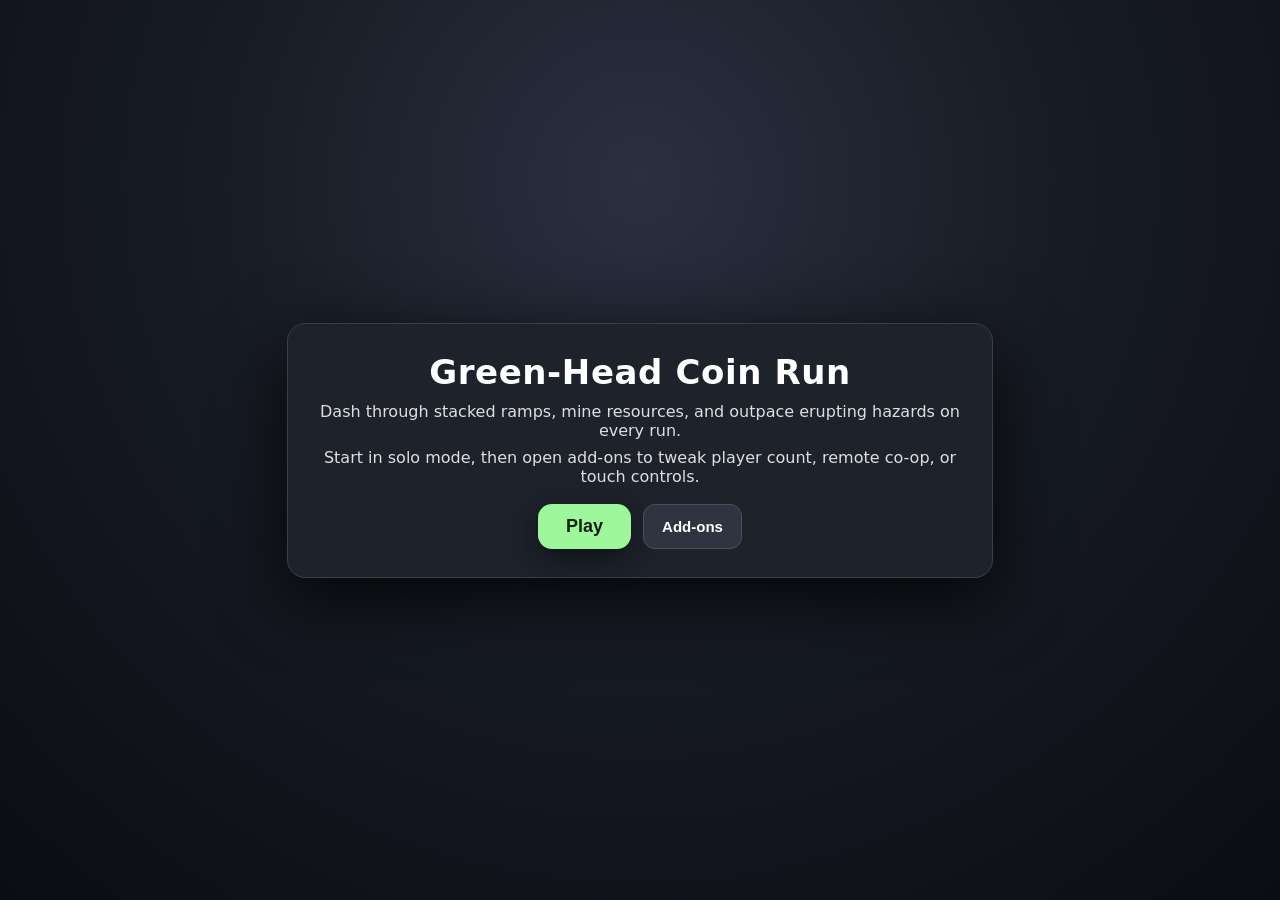
==== index.html @ aa8a09cf "Redirect controller query to controller page" ====
<!doctype html>
<html lang="en">
<head>
<meta charset="utf-8" />
<meta name="viewport" content="width=device-width,initial-scale=1" />
<title>Green-Head Coin Run</title>
<style>
  html, body { margin:0; padding:0; background:#21252b; color:#eaeaea; font-family: system-ui, -apple-system, Segoe UI, Roboto, Helvetica, Arial, sans-serif; }
  #ui { position:fixed; inset:0 0 auto 0; display:flex; gap:16px; align-items:center; padding:10px 14px; font-weight:600; backdrop-filter: blur(4px);  }
  .pill { background:#2b2f36; border:1px solid #3a3f47; padding:6px 10px; border-radius:999px; box-shadow: inset 0 0 0 1px #00000040; }
  .pill.boss-pill { display:flex; align-items:center; gap:10px; min-width:200px; }
  .addons-pill { cursor:pointer; }
  #addons-panel { position:fixed; left:10px; top:70px; background:#232730; border:1px solid #3a3f47; padding:12px 14px; border-radius:12px; max-width:360px; line-height:1.3; font-size:14px; box-shadow:0 12px 36px #0008; color:#eaeaea; z-index:12; }
  #addons-panel.hidden { display:none; }
  #addons-panel .addons-header { display:flex; align-items:center; justify-content:space-between; gap:8px; margin-bottom:6px; }
  #addons-panel .addons-title { font-weight:700; }
  #addons-panel .addons-actions { display:flex; gap:6px; align-items:center; }
  #addons-panel.minimized .addons-body { display:none; }
  #addons-panel .addons-list { display:grid; gap:8px; margin-bottom:12px; }
  #addons-panel .addon-item { display:flex; align-items:center; gap:10px; font-size:14px; font-weight:600; }
  #addons-panel .addon-item input { width:16px; height:16px; accent-color:#9ef79a; }
  #addons-panel .addons-section { margin-top:12px; padding-top:10px; border-top:1px solid #343b46; }
  #addons-panel .addons-section:first-child { margin-top:0; padding-top:0; border-top:none; }
  #addons-panel h3 { margin:0 0 6px 0; font-size:15px; }
  #addons-panel p { margin:6px 0; opacity:0.75; font-size:13px; }
  body.app-display-hidden #ui .pill:not(.addons-pill) { display:none; }
  body.app-display-hidden #help,
  body.app-display-hidden #remote-share,
  body.app-display-hidden #chat-ui { display:none; }
  .boss-health { flex:1; position:relative; height:12px; border-radius:999px; border:1px solid #4c525e; background:#16181d; overflow:hidden; }
  .boss-health-fill { position:absolute; inset:0; background:linear-gradient(90deg, #ff6b6b, #ffd166); box-shadow:0 0 6px #ff6b6b77; transition:width 0.15s ease; }
  #upgrade-pill { min-width:220px; }
  .good { color:#9ef79a; }
  .warn { color:#ff9e64; }
  .bad { color:#ff6b6b; }
  #help { position:fixed; right:10px; top:10px; background:#2b2f36; border:1px solid #3a3f47; padding:10px 12px; border-radius:10px; max-width: 420px; line-height:1.2; font-size:14px; box-shadow:0 12px 36px #0008; }
  #help .help-header { display:flex; align-items:center; justify-content:space-between; gap:8px; margin-bottom:6px; }
  #help .help-title { font-weight:700; }
  #help.minimized { max-width:220px; }
  #help.minimized .help-body { display:none; }
  .panel-toggle { background:#2f3540; border:1px solid #4a5160; color:#fff; font-weight:600; padding:4px 8px; border-radius:8px; cursor:pointer; font-size:12px; }
  .panel-toggle:hover { background:#3d4554; }
  #remote-share { position:fixed; right:10px; top:180px; background:#232730; border:1px solid #3a3f47; padding:12px 14px; border-radius:12px; max-width: 420px; line-height:1.3; font-size:14px; box-shadow:0 12px 36px #0008; }
  #remote-share .remote-header { display:flex; align-items:center; justify-content:space-between; gap:8px; margin-bottom:6px; }
  #remote-share.minimized .remote-body { display:none; }
  #remote-share.minimized { max-width:240px; }
  #remote-share.hidden { display:none; }
  #remote-share h3 { margin:0 0 6px 0; font-size:16px; letter-spacing:0.2px; }
  #remote-share .remote-row { display:flex; gap:8px; align-items:center; flex-wrap:wrap; }
  #remote-share code { background:#1b1f27; border:1px solid #333a46; padding:4px 8px; border-radius:8px; font-size:15px; letter-spacing:1.4px; }
  #remote-share a { color:#8ad5ff; word-break:break-all; }
  #remote-share img { width:120px; height:120px; border-radius:10px; border:1px solid #333a46; background:#161920; object-fit:cover; }
  #remote-share .remote-status { font-weight:600; color:#9ef79a; }
  #remote-share .remote-status.offline { color:#ff9e64; }
  #remote-share button { background:#2f3540; border:1px solid #4a5160; color:#fff; font-weight:600; padding:8px 12px; border-radius:10px; cursor:pointer; }
  #remote-share button:hover { background:#3d4554; }
  #remote-share .remote-chat { margin-top:8px; border:1px solid #333a46; border-radius:10px; padding:8px; background:#1c2028; }
  #remote-share .remote-chat h4 { margin:0 0 6px 0; font-size:14px; letter-spacing:0.2px; }
  #remote-share .remote-messages { max-height:120px; overflow:auto; font-size:13px; line-height:1.4; padding-right:4px; }
  #remote-share .remote-message { margin:2px 0; }
  #remote-share .remote-chat form { display:flex; gap:6px; margin-top:6px; }
  #remote-share .remote-chat input { flex:1; background:#0f1218; border:1px solid #2f3540; color:#fff; padding:6px 8px; border-radius:8px; }
  #overlay { position:fixed; inset:0; display:none; align-items:center; justify-content:center; background:#000a; color:#fff; text-align:center; transition:background 0.25s ease; }
  #overlay.celebrating { background:radial-gradient(circle at 50% 30%, #2e3c5fdd 0%, #141821ee 55%, #0a0c12f5 100%); }
  #overlay .card { background:#1f232a; border:1px solid #3a3f47; border-radius:14px; padding:22px 24px; max-width:560px; box-shadow:0 18px 60px #0009; }
  #overlay h1 { margin:0 0 8px 0; font-size:28px; }
  #overlay p { margin:6px 0; }
  #welcome-screen { position:fixed; inset:0; display:flex; align-items:center; justify-content:center; background:radial-gradient(circle at 50% 20%, #2a3040 0%, #171b24 45%, #0b0d13 100%); color:#fff; text-align:center; z-index:45; }
  #welcome-screen .card { background:#1d222b; border:1px solid #3a3f47; border-radius:18px; padding:28px 32px; max-width:640px; box-shadow:0 20px 70px #000c; }
  #welcome-screen h1 { margin:0 0 10px 0; font-size:34px; letter-spacing:0.6px; }
  #welcome-screen p { margin:8px 0; opacity:0.85; }
  #welcome-screen .welcome-actions { display:flex; gap:12px; justify-content:center; flex-wrap:wrap; margin-top:18px; }
  #welcome-screen .play-btn { background:#9ef79a; border:0; color:#102012; font-weight:800; padding:12px 28px; border-radius:14px; font-size:18px; cursor:pointer; box-shadow:0 10px 30px #0007; }
  #welcome-screen .play-btn:hover { filter:brightness(1.05); }
  #welcome-screen .secondary-btn { background:#2f3540; border:1px solid #4a5160; color:#fff; font-weight:600; padding:10px 18px; border-radius:12px; font-size:15px; cursor:pointer; }
  #welcome-screen.hidden { display:none; }
  #death-screen { position:fixed; inset:0; display:none; align-items:center; justify-content:center; background:#000a; z-index:40; }
  #death-screen .card { background:#1f232a; border:1px solid #3a3f47; border-radius:14px; padding:22px 24px; max-width:560px; box-shadow:0 18px 60px #0009; color:#fff; text-align:center; }
  #celebration-screen { position:relative; display:flex; flex-direction:column; align-items:center; gap:16px; max-width:720px; padding:12px; }
  #celebration-screen .celebration-card { position:relative; overflow:hidden; padding:36px 48px; border-radius:28px; background:linear-gradient(145deg, #283a5a, #1b2435 62%, #111722); border:1px solid #4b5973; box-shadow:0 22px 80px #000b, inset 0 0 0 1px #ffffff12; text-shadow:0 4px 30px #000d; }
  #celebration-screen .celebration-card::after { content:""; position:absolute; inset:18px; border-radius:22px; border:1px solid #ffffff12; pointer-events:none; }
  #celebration-screen .celebration-trophy { font-size:64px; line-height:1; margin-bottom:12px; filter:drop-shadow(0 6px 18px #0009); animation:floaty 2.6s ease-in-out infinite; }
  #celebration-screen h1 { margin:0; font-size:44px; letter-spacing:1.6px; text-transform:uppercase; }
  #celebration-screen .summary-line { margin:6px 0 8px 0; font-size:20px; font-weight:600; color:#f3f7ff; }
  #celebration-screen .details { margin:0; font-size:16px; line-height:1.5; opacity:0.9; }
  #celebration-screen .replay-hint { margin:14px 0 0 0; font-size:15px; opacity:0.8; letter-spacing:0.3px; }
  #celebration-screen .celebration-burst { position:absolute; inset:-40px; pointer-events:none; }
  #celebration-screen .celebration-burst span { position:absolute; width:14px; height:14px; background:linear-gradient(135deg, #ffd166, #ff8ba7); border-radius:5px; opacity:0.7; animation:twinkle 2.4s linear infinite; }
  #celebration-screen .celebration-burst .star-a { top:0; left:16%; animation-delay:-0.2s; }
  #celebration-screen .celebration-burst .star-b { top:12%; right:18%; width:18px; height:18px; animation-delay:-1.1s; background:linear-gradient(135deg, #7afcff, #9dff91); }
  #celebration-screen .celebration-burst .star-c { bottom:10%; left:10%; width:16px; height:16px; animation-delay:-0.6s; background:linear-gradient(135deg, #ffd1ff, #f79e89); }
  #celebration-screen .celebration-burst .star-d { bottom:-6%; right:8%; animation-delay:-1.8s; }
  #celebration-screen .celebration-burst .star-e { top:40%; left:-4%; width:20px; height:20px; animation-delay:-0.9s; background:linear-gradient(135deg, #8ec5fc, #e0c3fc); }
  @keyframes floaty { 0% { transform:translateY(0); } 50% { transform:translateY(-10px); } 100% { transform:translateY(0); } }
  @keyframes twinkle { 0% { transform:scale(0.6) rotate(0deg); opacity:0; } 20% { opacity:0.9; } 50% { transform:scale(1.1) rotate(28deg); opacity:0.7; } 80% { opacity:0.9; } 100% { transform:scale(0.6) rotate(60deg); opacity:0; } }
  #biome-select { z-index:25; }
  #biome-select { position:fixed; inset:0; display:flex; align-items:center; justify-content:center; background:#000d; color:#fff; text-align:center; }
  #biome-select .card { background:#1f232a; border:1px solid #3a3f47; border-radius:18px; padding:28px 32px; max-width:780px; box-shadow:0 18px 60px #0008; }
  #biome-select h1 { margin:0 0 12px 0; font-size:30px; }
  #biome-select p { margin:8px 0; opacity:0.85; }
  .mode-buttons { display:flex; gap:16px; justify-content:center; margin-top:18px; flex-wrap:wrap; }
  .mode-btn, .platform-btn, .biome-btn { background:#2f3540; border:1px solid #4a5160; color:#fff; font-weight:600; padding:12px 26px; border-radius:14px; font-size:18px; cursor:pointer; transition:transform 0.15s ease, background 0.15s ease, box-shadow 0.15s ease; }
  .mode-btn:hover, .platform-btn:hover, .biome-btn:hover { background:#3d4554; box-shadow:0 0 0 3px #ffffff12; transform:translateY(-2px); }
  .mode-btn:active, .platform-btn:active, .biome-btn:active { transform:translateY(0); background:#28303c; }
  .mode-btn.active, .platform-btn.active { background:#3d4554; box-shadow:0 0 0 3px #9ef79a33; }
  .hidden { display:none !important; }
  .biome-grid { display:grid; grid-template-columns:repeat(auto-fit, minmax(140px, 1fr)); gap:12px; margin-top:18px; }
  .biome-btn { text-align:left; display:flex; flex-direction:column; gap:6px; align-items:flex-start; min-height:120px; }
  .biome-btn small { opacity:0.78; font-weight:500; }
  .biome-btn strong { display:block; font-size:20px; }
  .biome-pill { display:inline-flex; gap:6px; align-items:center; background:#3a414d; border:1px solid #4a5160; padding:6px 10px; border-radius:999px; font-size:14px; }
  .biome-pill .icon { font-size:18px; }
  .biome-description { margin-top:16px; text-align:left; background:#252b34; border:1px solid #333c47; border-radius:12px; padding:14px 16px; box-shadow: inset 0 0 0 1px #ffffff0a; }
  .biome-description h2 { margin:0 0 8px 0; font-size:18px; letter-spacing:0.3px; }
  .biome-description p { margin:4px 0; opacity:0.9; }
  .biome-features { list-style:disc; padding-left:20px; margin:8px 0; color:#eaeaea; opacity:0.9; }
  .biome-features li { margin:4px 0; }
  .biome-boss { margin-top:8px; font-weight:600; color:#ffd166; }
  canvas { display:block; width:100vw; height:100vh; image-rendering: pixelated; }
  .chat-ui { display:flex; align-items:center; gap:10px; flex-wrap:wrap; }
  .chat-form { display:flex; align-items:center; gap:6px; background:#2b2f36; border:1px solid #3a3f47; padding:6px 8px; border-radius:12px; box-shadow: inset 0 0 0 1px #00000020; }
  .chat-form button { background:#3a414d; color:#fff; border:1px solid #4a5160; border-radius:10px; padding:8px 10px; font-weight:700; cursor:pointer; }
  .chat-form button:hover { background:#4a5362; }
  .chat-input { background:#1f232a; border:1px solid #3a3f47; color:#eaeaea; border-radius:10px; padding:8px 10px; min-width:150px; font-size:14px; }
  .chat-send { font-size:13px; padding:8px 12px; }
  #touch-controls { position:fixed; inset:auto 0 0 0; display:flex; justify-content:space-between; padding:18px 20px; pointer-events:none; z-index:15; }
  #touch-controls .cluster { display:flex; gap:14px; pointer-events:auto; flex-wrap:wrap; }
  #touch-controls .cluster.actions { justify-content:flex-end; }
  .touch-btn { background:#2b2f36; border:1px solid #3a3f47; color:#fff; font-weight:600; font-size:16px; padding:16px 18px; border-radius:18px; min-width:68px; text-transform:uppercase; touch-action:none; user-select:none; opacity:0.85; transition:background 0.15s ease, opacity 0.15s ease, box-shadow 0.15s ease; }
  .touch-btn:active, .touch-btn.active { background:#3d4554; opacity:1; box-shadow:0 0 0 3px #ffffff12; }
  .touch-btn span { display:block; font-size:12px; font-weight:500; opacity:0.8; margin-top:4px; text-transform:none; }
  #chat-ui { display:flex; align-items:center; gap:10px; margin-left:auto; }
  .chat-lane { display:flex; align-items:center; gap:6px; }
  .chat-btn { background:#2f3540; color:#fff; border:1px solid #4a5160; border-radius:12px; padding:6px 10px; font-weight:700; cursor:pointer; box-shadow: inset 0 0 0 1px #00000030; }
  .chat-btn:hover { background:#3a414d; }
  .chat-btn:focus-visible, .chat-input:focus-visible { outline:2px solid #9ef79a; outline-offset:2px; }
  .chat-input { background:#1f232a; border:1px solid #3a3f47; border-radius:10px; color:#eaeaea; padding:6px 8px; min-width:140px; font-weight:600; box-shadow: inset 0 0 0 1px #00000020; }
  .chat-input::placeholder { color:#7c8695; }
  .chat-lane.hidden { display:none; }
</style>
</head>
<body>
<canvas id="game" width="960" height="540"></canvas>

<audio id="wah-audio" preload="auto" src="[data-uri]"></audio>

<div id="welcome-screen">
  <div class="card">
    <h1>Green-Head Coin Run</h1>
    <p>Dash through stacked ramps, mine resources, and outpace erupting hazards on every run.</p>
    <p>Start in solo mode, then open add-ons to tweak player count, remote co-op, or touch controls.</p>
    <div class="welcome-actions">
      <button class="play-btn" id="welcome-play" type="button">Play</button>
      <button class="secondary-btn" id="welcome-settings" type="button">Add-ons</button>
    </div>
  </div>
</div>

<div id="ui">
  <div class="pill">Level: <span id="level-indicator" class="good">1</span></div>
  <div class="pill">P1 Coins: <span id="p1-coins" class="good">0</span></div>
  <div class="pill">P1 <span id="p1-resource-label">Wood</span>: <span id="p1-wood" class="warn">0</span></div>
  <div class="pill">P1 Lives: <span id="p1-lives" class="good">3</span></div>
  <div class="pill">P1 Gun: <span id="p1-gun" class="warn">None</span></div>
  <div class="pill p2-pill">P2 Coins: <span id="p2-coins" class="good">0</span></div>
  <div class="pill p2-pill">P2 <span id="p2-resource-label">Wood</span>: <span id="p2-wood" class="warn">0</span></div>
  <div class="pill p2-pill">P2 Lives: <span id="p2-lives" class="good">3</span></div>
  <div class="pill p2-pill">P2 Gun: <span id="p2-gun" class="warn">None</span></div>
  <div class="pill">Timer: <span id="timer" class="good">0:00.0</span></div>
  <div class="pill">Hazard: <span id="lava" class="bad">20s</span></div>
  <div class="pill">Goal ▶</div>
  <div class="pill boss-pill hidden" id="boss-indicator">
    <span id="boss-label">Boss</span>
    <div class="boss-health" aria-hidden="true">
      <div class="boss-health-fill" id="boss-health-fill" style="width:0;"></div>
    </div>
    <span id="boss-health-text" class="bad">--</span>
  </div>
  <div class="pill hidden" id="upgrade-pill">Upgrades: <span id="upgrade-text">None</span></div>
  <button class="pill addons-pill" id="addons-button" type="button">Add-ons</button>
  <div id="chat-ui" class="chat-ui hidden" aria-live="polite">
    <form class="chat-form chat-lane" data-target="p1">
      <button type="button" class="chat-btn chat-launch">P1</button>
      <input class="chat-input" type="text" placeholder="P1 chat" autocomplete="off" />
      <button type="submit" class="chat-btn chat-send">Send</button>
    </form>
    <form class="chat-form chat-lane" data-target="p2">
      <button type="button" class="chat-btn chat-launch">P2</button>
      <input class="chat-input" type="text" placeholder="P2 chat" autocomplete="off" />
      <button type="submit" class="chat-btn chat-send">Send</button>
    </form>
  </div>
</div>

<div id="addons-panel" class="hidden minimized" aria-hidden="true">
  <div class="addons-header">
    <span class="addons-title">Add-ons</span>
    <div class="addons-actions">
      <button class="panel-toggle" id="addons-toggle" type="button">Show</button>
      <button class="panel-toggle" id="addons-close" type="button">Close</button>
    </div>
  </div>
  <div class="addons-body">
    <div class="addons-list">
      <label class="addon-item" for="addon-chat">
        <input id="addon-chat" type="checkbox" />
        Chat overlays
      </label>
      <label class="addon-item" for="addon-local">
        <input id="addon-local" type="checkbox" />
        Local multiplayer
      </label>
      <label class="addon-item" for="addon-remote">
        <input id="addon-remote" type="checkbox" />
        Remote mode
      </label>
      <label class="addon-item" for="addon-display">
        <input id="addon-display" type="checkbox" />
        App display
      </label>
    </div>
    <div id="platform-select" class="addons-section">
      <h3>Controls</h3>
      <p>Switch between desktop input and mobile touch controls.</p>
      <p id="init-error" class="hidden" style="margin:12px 0 0; font-weight:600; text-align:center; color:#ff9e64;">Your browser is too old to run this game—please update or use a modern browser.</p>
      <div class="mode-buttons">
        <button class="platform-btn" data-platform="desktop" type="button">Desktop</button>
        <button class="platform-btn" data-platform="mobile" type="button">Mobile / Touch</button>
      </div>
      <p style="margin-top:10px; font-size:13px; opacity:0.7;">Mobile mode enables on-screen controls designed for solo play.</p>
    </div>
    <div id="mode-select" class="addons-section">
      <h3>Game Mode</h3>
      <p>Switch between solo, couch co-op, or remote play while you run.</p>
      <div class="mode-buttons">
        <button class="mode-btn" data-mode="1" type="button">One Player</button>
        <button class="mode-btn" data-mode="2" type="button">Two Players</button>
        <button class="mode-btn" data-mode="remote" type="button">Remote Co-Op</button>
      </div>
      <p style="margin-top:10px; font-size:13px; opacity:0.7;">Press <b>R</b> anytime during a run to restart the current mode.</p>
    </div>
  </div>
</div>

<div id="help">
  <div class="help-header">
    <span class="help-title">Controls</span>
  </div>
  <div class="help-body">
    <b>Player 1</b> – Move: <b>A/D</b> · Jump: <b>W</b>/<b>Space</b> · Mine: <b>E</b> (hold) · Attack: <b>X</b> (laser: 3 hits for grunts, 10 for the boss) · Wall: <b>1</b> · Lava: <b>2</b><br>
    <span id="help-p2"><b>Player 2</b> – Move: <b>←/→</b> · Jump: <b>↑</b> · Mine: <b>/</b> (hold) · Attack: <b>.</b> (laser: 3 hits for grunts, 10 for the boss) · Wall: <b>[</b> · Lava: <b>]</b><br></span>
    <span id="biome-tip" style="display:block; margin-top:8px; opacity:0.75;">Tip: the volcano erupts every 20 seconds and you can only finish a stage after the boss health bar is empty &mdash; taking it down awards a jump boost and a 3s spawn shield for the next level.</span>
    Restart: <b>R</b> &nbsp;|&nbsp; Toggle Hitboxes: <b>H</b>
  </div>
</div>

<div id="remote-share" class="hidden">
  <div class="remote-header">
    <h3>Remote Share</h3>
    <button class="panel-toggle" id="remote-toggle" type="button">Hide QR</button>
  </div>
  <div class="remote-body">
    <div class="remote-row">
      Status: <span id="remote-status" class="remote-status remote-status-display offline">Not connected</span>
    </div>
    <div class="remote-row">
      <span>Session code</span>
      <code id="remote-code">----</code>
      <button id="remote-refresh" type="button">New code</button>
    </div>
    <div class="remote-row">
      <span>Controller link</span>
      <a id="remote-link" href="#" target="_blank" rel="noopener">Generate link</a>
    </div>
    <div class="remote-row">
      <img id="remote-qr" alt="Remote controller QR code" />
    </div>
    <div class="remote-chat">
      <h4>Remote Chat</h4>
      <div id="remote-messages" class="remote-messages"></div>
      <form id="remote-chat-form">
        <input id="remote-chat-input" type="text" autocomplete="off" placeholder="Send a message" />
        <button type="submit">Send</button>
      </form>
    </div>
  </div>
</div>

<div id="overlay">
  <div class="card" id="overlay-card">
    <h1 id="ov-title">Finished!</h1>
    <p id="ov-body"></p>
    <p style="opacity:0.8">Press <b>R</b> to play again.</p>
  </div>
  <div id="celebration-screen" class="hidden" aria-hidden="true">
    <div class="celebration-card">
      <div class="celebration-burst">
        <span class="burst-star star-a"></span>
        <span class="burst-star star-b"></span>
        <span class="burst-star star-c"></span>
        <span class="burst-star star-d"></span>
        <span class="burst-star star-e"></span>
      </div>
      <div class="celebration-trophy" aria-hidden="true">🏆</div>
      <h1 id="celebration-title">Victory!</h1>
      <p id="celebration-summary" class="summary-line"></p>
      <p id="celebration-details" class="details"></p>
      <p id="celebration-next" class="replay-hint">Press <b>R</b> to play again.</p>
    </div>
  </div>
</div>

<div id="death-screen">
  <div class="card">
    <span class="emoji" aria-hidden="true">😢</span>
    <h2>Wah-wah... life lost!</h2>
    <p>Take a breather and get back in there.</p>
  </div>
</div>


  <div id="biome-select" class="hidden">
    <div class="card">
      <h1>Pick a Biome</h1>
      <p>Choose a place to run, mine, and face the boss. Each biome keeps the rules but changes the vibe.</p>
      <div id="biome-buttons" class="biome-grid"></div>
      <div class="biome-description">
        <h2 id="biome-title">Biome vibe</h2>
        <p id="biome-blurb" style="margin-top:6px; font-size:14px; opacity:0.9;">Every start gives you another chance to switch things up.</p>
        <ul id="biome-features" class="biome-features"></ul>
        <p id="biome-boss" class="biome-boss"></p>
      </div>
    </div>
  </div>

<div id="touch-controls" class="hidden">
  <div class="cluster move">
    <button class="touch-btn" type="button" data-key="a">Left<span>Move</span></button>
    <button class="touch-btn" type="button" data-key="d">Right<span>Move</span></button>
  </div>
  <div class="cluster actions">
    <button class="touch-btn" type="button" data-key="space">Jump</button>
    <button class="touch-btn" type="button" data-key="e">Mine<span>Hold</span></button>
    <button class="touch-btn" type="button" data-key="x">Attack<span>Laser</span></button>
    <button class="touch-btn" type="button" data-key="1">Wall</button>
    <button class="touch-btn" type="button" data-key="2">Lava</button>
  </div>
</div>

<script>
(() => {
  const queryParams = new URLSearchParams(window.location.search);
  const isControllerPage = queryParams.get('controller') === '1';
  const REMOTE_WS_BASE = 'wss://free.blr2.piesocket.com/v3';
  const REMOTE_WS_KEY = 'demouid';
  const REMOTE_CHANNEL_PREFIX = 'coin-run-';

  // ===== helpers =====
  const clamp = (v, a, b) => Math.max(a, Math.min(b, v));
  const rand = (a, b) => Math.random() * (b - a) + a;
  const irand = (a, b) => Math.floor(rand(a, b));
  const sign = (x) => x < 0 ? -1 : 1;
  const hexToRgb = (hex) => {
    if (!hex) return { r: 0, g: 0, b: 0 };
    const clean = hex.replace('#', '');
    const expanded = clean.length === 3
      ? clean.split('').map((c) => c + c).join('')
      : clean;
    const value = parseInt(expanded, 16);
    return {
      r: (value >> 16) & 255,
      g: (value >> 8) & 255,
      b: value & 255,
    };
  };
  const mixHex = (from, to, t) => {
    const a = hexToRgb(from);
    const b = hexToRgb(to);
    const mix = (v1, v2) => Math.round(v1 + (v2 - v1) * t);
    return `rgb(${mix(a.r, b.r)}, ${mix(a.g, b.g)}, ${mix(a.b, b.b)})`;
  };
  const hexToRgba = (hex, alpha) => {
    const { r, g, b } = hexToRgb(hex);
    return `rgba(${r}, ${g}, ${b}, ${alpha})`;
  };
  const formatTime = (sec) => {
    const totalTenths = Math.round(sec * 10);
    const minutes = Math.floor(totalTenths / 600);
    const seconds = Math.floor((totalTenths % 600) / 10);
    const tenths = totalTenths % 10;
    return `${minutes}:${seconds.toString().padStart(2,'0')}.${tenths}`;
  };

  const VIRTUAL_KEY_ALIASES = {
    space: ' ',
    Space: ' ',
  };

  function resolveVirtualKey(raw) {
    if (!raw) return raw;
    return VIRTUAL_KEY_ALIASES.hasOwnProperty(raw) ? VIRTUAL_KEY_ALIASES[raw] : raw;
  }

  function remoteSocketUrl(code) {
    const channel = `${REMOTE_CHANNEL_PREFIX}${code}`;
    return `${REMOTE_WS_BASE}/${encodeURIComponent(channel)}?api_key=${encodeURIComponent(REMOTE_WS_KEY)}&notify_self=1`;
  }

  if (isControllerPage) {
    const redirectUrl = new URL('controller.html', window.location.href);
    const controllerCode = queryParams.get('code');
    if (controllerCode) {
      redirectUrl.searchParams.set('code', controllerCode);
    }
    window.location.replace(redirectUrl.toString());
    return;
  }

  // ===== UI elements =====
  const canvas = document.getElementById('game');
  const ui = {
    p1: {
      coins: document.getElementById('p1-coins'),
      wood: document.getElementById('p1-wood'),
      lives: document.getElementById('p1-lives'),
      gun: document.getElementById('p1-gun'),
    },
    p2: {
      coins: document.getElementById('p2-coins'),
      wood: document.getElementById('p2-wood'),
      lives: document.getElementById('p2-lives'),
      gun: document.getElementById('p2-gun'),
    }
  };
  const uiLevel = document.getElementById('level-indicator');
  const uiTimer = document.getElementById('timer');
  const uiLavaStatus = document.getElementById('lava');
  const overlay = document.getElementById('overlay');
  const overlayCard = document.getElementById('overlay-card');
  const celebrationScreen = document.getElementById('celebration-screen');
  const celebrationTitle = document.getElementById('celebration-title');
  const celebrationSummary = document.getElementById('celebration-summary');
  const celebrationDetails = document.getElementById('celebration-details');
  const celebrationNext = document.getElementById('celebration-next');
  const platformSelect = document.getElementById('platform-select');
  const platformButtons = platformSelect ? platformSelect.querySelectorAll('.platform-btn') : [];
  const modeSelect = document.getElementById('mode-select');
  const modeButtons = modeSelect ? modeSelect.querySelectorAll('.mode-btn') : [];
  const biomeSelect = document.getElementById('biome-select');
  const biomeButtonsWrap = document.getElementById('biome-buttons');
  const biomeBlurb = document.getElementById('biome-blurb');
  const biomeTitle = document.getElementById('biome-title');
  const biomeFeatures = document.getElementById('biome-features');
  const biomeBoss = document.getElementById('biome-boss');
  const touchControls = document.getElementById('touch-controls');
  const helpP2 = document.getElementById('help-p2');
  const helpPanel = document.getElementById('help');
  const helpToggle = document.getElementById('help-toggle');
  const p2Pills = Array.from(document.querySelectorAll('.p2-pill'));
  const biomeTip = document.getElementById('biome-tip');
  const remoteTip = document.getElementById('remote-tip');
  const remoteCard = document.getElementById('remote-share');
  const remoteToggle = document.getElementById('remote-toggle');
  const remoteCodeEl = document.getElementById('remote-code');
  const remoteLinkEl = document.getElementById('remote-link');
  const remoteQrEl = document.getElementById('remote-qr');
  const remoteStatusEl = document.getElementById('remote-status');
  const remoteRefreshBtn = document.getElementById('remote-refresh');
  const remoteMessagesEl = document.getElementById('remote-messages');
  const remoteChatForm = document.getElementById('remote-chat-form');
  const remoteChatInput = document.getElementById('remote-chat-input');
  const addonsButton = document.getElementById('addons-button');
  const addonsPanel = document.getElementById('addons-panel');
  const addonsClose = document.getElementById('addons-close');
  const addonsChatToggle = document.getElementById('addon-chat');
  const addonsLocalToggle = document.getElementById('addon-local');
  const addonsRemoteToggle = document.getElementById('addon-remote');
  const addonsDisplayToggle = document.getElementById('addon-display');
  const resourceLabels = {
    p1: document.getElementById('p1-resource-label'),
    p2: document.getElementById('p2-resource-label'),
  };
  const chatUi = document.getElementById('chat-ui');
  const chatForms = chatUi ? Array.from(chatUi.querySelectorAll('.chat-form')) : [];
  const chatInputs = chatUi ? Array.from(chatUi.querySelectorAll('.chat-input')) : [];
  const getChatLane = (target) => {
    const lane = chatForms.find(form => (form.dataset.target || '').toLowerCase() === target) || null;
    return {
      lane,
      button: lane ? lane.querySelector('.chat-launch') : null,
      input: lane ? lane.querySelector('.chat-input') : null,
    };
  };
  const chatLanes = {
    p1: getChatLane('p1'),
    p2: getChatLane('p2'),
  };
  const deathScreen = document.getElementById('death-screen');
  const wahAudio = document.getElementById('wah-audio');
  const bossIndicator = document.getElementById('boss-indicator');
  const bossLabel = document.getElementById('boss-label');
  const bossHealthFill = document.getElementById('boss-health-fill');
  const bossHealthText = document.getElementById('boss-health-text');
  const upgradePill = document.getElementById('upgrade-pill');
  const upgradeText = document.getElementById('upgrade-text');
  const welcomeScreen = document.getElementById('welcome-screen');
  const welcomePlayBtn = document.getElementById('welcome-play');
  const welcomeSettingsBtn = document.getElementById('welcome-settings');
  const addonsToggle = document.getElementById('addons-toggle');
  if (wahAudio) wahAudio.volume = 0.55;

  let ctx = null;
  let W = 0;
  let H = 0;
  let platformMode = null;
  let platformModeLocked = false;
  let initFailed = false;

  const isPanelVisible = (panel) => panel && !panel.classList.contains('hidden') && panel.style.display !== 'none';
  const showInitError = (message) => {
    const platformHost = platformSelect ? (platformSelect.querySelector('.card') || platformSelect) : null;
    const modeHost = modeSelect ? (modeSelect.querySelector('.card') || modeSelect) : null;
    const host = (isPanelVisible(platformSelect) && platformHost)
      ? platformHost
      : (isPanelVisible(modeSelect) && modeHost)
        ? modeHost
        : platformHost || modeHost || document.body;
    let banner = document.getElementById('init-error');
    if (!banner) {
      banner = document.createElement('p');
      banner.id = 'init-error';
      banner.style.margin = '12px 0 0';
      banner.style.fontWeight = '600';
      banner.style.textAlign = 'center';
      banner.style.color = '#ff9e64';
      if (host && host.firstChild) {
        host.insertBefore(banner, host.firstChild);
      } else if (host) {
        host.appendChild(banner);
      } else {
        document.body.appendChild(banner);
      }
    }
    if (banner.classList && banner.classList.contains('hidden')) {
      banner.classList.remove('hidden');
    }
    banner.textContent = message;
  };

  const failInit = (message, error) => {
    initFailed = true;
    console.error(message, error);
    showInitError(message);
  };

  function updatePlatformButtons() {
    if (!platformButtons.length) return;
    platformButtons.forEach(btn => {
      btn.classList.toggle('active', btn.dataset.platform === platformMode);
    });
  }

  function detectPlatformMode() {
    if (platformMode && platformModeLocked) return;
    const prefersCoarsePointer = window.matchMedia && window.matchMedia('(pointer: coarse)').matches;
    platformMode = prefersCoarsePointer ? 'mobile' : 'desktop';
    if (platformMode === 'mobile') {
      enableTouchControls();
    }
    hideBlockingOverlays();
    modeSelect.classList.add('hidden');
    modeSelect.style.display = 'none';
    syncModeFromAddons({ showBiome: true });
  }

  function choosePlatform(mode) {
    platformMode = mode === 'mobile' ? 'mobile' : 'desktop';
    platformModeLocked = true;
    if (platformMode === 'mobile') {
      enableTouchControls();
    }
    updatePlatformButtons();
  }

  platformButtons.forEach(btn => {
    btn.addEventListener('click', () => {
      const mode = btn.dataset.platform === 'mobile' ? 'mobile' : 'desktop';
      choosePlatform(mode);
    });
  });

  if (!canvas) {
    failInit('Game canvas is missing. Please refresh or try another browser.');
  } else {
    ctx = canvas.getContext('2d');
    if (!ctx) {
      failInit('Canvas could not be initialized. Try updating your browser.');
    } else {
      W = canvas.width;
      H = canvas.height;
    }
  }

  function resize() {
    // Keep fixed internal resolution; CSS scales it.
    // (Could add DPR scaling if you prefer sharper rendering.)
  }
  if (!initFailed) window.addEventListener('resize', resize);

  let deathHideTimeout = null;

  const playWahSound = () => {
    if (!wahAudio) return;
    try {
      wahAudio.currentTime = 0;
      wahAudio.play();
    } catch (_) {
      // ignore autoplay restrictions
    }
  };

  const stopWahSound = () => {
    if (!wahAudio) return;
    wahAudio.pause();
    wahAudio.currentTime = 0;
  };

  function clearChatState() {
    Object.keys(chatState).forEach(key => {
      chatState[key].text = '';
      chatState[key].expiresAt = 0;
    });
    chatInputs.forEach(input => { input.value = ''; });
  }

  function setPlayerChat(target, message) {
    const key = target === 'p2' ? 'p2' : 'p1';
    const text = (message || '').trim();
    chatState[key].text = text;
    chatState[key].expiresAt = text ? performance.now() + CHAT_LIFETIME_MS : 0;
  }

  function showDeathScreen() {
    if (!deathScreen) return;
    if (deathHideTimeout) {
      clearTimeout(deathHideTimeout);
      deathHideTimeout = null;
    }
    deathScreen.style.display = 'flex';
  }

  function hideDeathScreen(immediate = false) {
    if (!deathScreen) return;
    if (deathHideTimeout) {
      clearTimeout(deathHideTimeout);
      deathHideTimeout = null;
    }
    if (immediate) {
      deathScreen.style.display = 'none';
      stopWahSound();
      return;
    }
    deathHideTimeout = setTimeout(() => {
      deathScreen.style.display = 'none';
      stopWahSound();
      deathHideTimeout = null;
    }, 0);
  }

  function scheduleDeathScreenHide(delay = 900) {
    if (!deathScreen) return;
    if (deathHideTimeout) {
      clearTimeout(deathHideTimeout);
      deathHideTimeout = null;
    }
    deathHideTimeout = setTimeout(() => {
      deathScreen.style.display = 'none';
      stopWahSound();
      deathHideTimeout = null;
    }, delay);
  }

  function hideBlockingOverlays() {
    if (overlay) overlay.style.display = 'none';
    if (deathScreen) deathScreen.style.display = 'none';
  }

  window.playWahSound = playWahSound;

  // ===== audio =====
  function createAudio(src, options = {}) {
    const audio = new Audio(src);
    audio.preload = 'auto';
    if (options.volume !== undefined) audio.volume = options.volume;
    return audio;
  }

  function playSound(sound) {
    if (!sound) return;
    try {
      sound.currentTime = 0;
      const playPromise = sound.play();
      if (playPromise && typeof playPromise.catch === 'function') {
        playPromise.catch(() => {});
      }
    } catch (_) {
      // Some browsers block autoplay until user interaction; ignore errors.
    }
  }

  function stopSound(sound) {
    if (!sound) return;
    sound.pause();
    sound.currentTime = 0;
  }

  const celebrationAudioSrc = `
UklGRuQSAABXQVZFZm10IBAAAAABAAEAQB8AAIA+AAACABAAZGF0YcASAAAAACEAdgDVAAoB6ABd
AHz/ef6g/T/9jf2U/isA+wGPA3AETgQQA+gASf7R+yT6wvng+lr9rQAaBMoGBQhkB+0EGwHI/Pb4
nfZj9nX4dPyDAXkGIgqMC0UKegb4APz67/UQ8yjzT/bk+6sCEgmQDQAP7gy4B38A6vjA8obvF/Bx
9Kr7IgTiCw4RWhJaD6MIs/+V9nDvA+w17d7yxfvlBeIOlxSWFYUROwmU/gL0BeyN6IbqmPE1/PAH
DhIkGK0YbBN/CST9NfGE6CvlEOii8Pn8QQpgFa8bmxsNFW8JaPs07vTk4+HV5fzvEP7SDNIYMh9b
HmMWCwlg+QTrWuG53tvjqO93/6EPXhymIucgbRdTCBL3qee93bTbJOKn7ywBpxL/HwcmPCMoGEkH
f/Qp5CLa2Niz4PrvLwPiFa8jTilUJZMY7AWt8YrgkdYr1o3foPB7BUoZaCd2LC0nrRhABJ7u0dwN
07HTst6Z8Q4I3RwjK3kvwih0GEYCWOsE2Z7Pb9El3uTy5AqTINsuUzIRKukXAADg5ynVScxpz+nd
gPT5DWkkijL+NBcrChdx/TnkRtETyaLN/d1s9koRWCgrNnU30CvZFZz6aOBgzQLGH8xk3qb40hRa
LLc5tTk7LFUUg/d03H3JG8Pjyh7fK/uNGGswKD24O1csgBIr9GHYpMVjwPDJK+D6/XUcgzR7QHw9
ICxcEJjwNdTawd69SsmL4Q4BhyCeOKhD/D6YK+kNzez1zyS+krvyyD3jZgS+JLY8q0Y1QLsqKgvP
6KjLiLqCuerIQeX+BxMpxEB/SSNBjCkiCKPkUccMt7K3NcmW59MLgi3ERB9MxUEIKNIETeD4wraz
J7b9yVzquQ9mMZFHFU2uQEMlNgHr3M/AaLPRt//MAe4pE9UzbUgsTDc+0SGX/fTZMr+Fs6G5FdCm
8YMWHTYcSRpLoztVHgP6HdfAvc+zlLs900f1xRk+OJ5J30n1ONMaf/Zn1Hq8RLSovXXW4vjuHDg6
9El9SC42TRcL89TRYLvktN2/u9l2/PsfCTwdSvRGUDPFE6rvZM9xuq21MMIM3QAA6yKxPRpKSEVe
MD0QXuwYza65oLafxGfgfgO9JS8/60l4Q1kttwwp6fLKF7m7tyrHyePvBnAog0CSSYdBRCo1CQzm
88isuPy4zckx51AKAiutQQ9Jdj8gJ7kFCOMax2y4Y7qHzJzqoA1yLaxCY0hGPfAjRgIg4GnFVrju
u1bPB+7dEL8vgUOOR/o6tSDf/lTd4MNruJy9ONJy8QQU6DErRJJGkzhzHYP7ptqAwqq4a78r1dn0
FRfsM6tEcUUUNioaNfgX2EjBErlZwS3YO/gOGss1AUUqRH0z3Rb39KnVOsCiuWbDPNuW++0chDct
Rb9C0DCPE8vxXNNVv1q6j8VW3uj+sR8VOS9FM0ERLkAQsu4y0Zm+OLvTx3jhLQJZIoA6CUWFP0Ar
9Ayv6yrPB748vDDKouRnBeIkwzu7RLg9YCisCcLoR82dvWS9pczQ55IITSffPEVEzTtyJWoG7uWJ
y1y9r74vzwLrrAuZKdI9qUPFOXgiMAMz4/DJQ70cwMzRNO61DsMrnj7nQqM3dh8AAJPgfMhSvanB
e9Rk8akRyy1BPwBCaDVrHNz8EN4vx4i9VsM615L0iBSxL70/9kAWM1sZxfmq2wjG5b0gxQfau/dR
F3QxEkDIP64wSBa99mLZCMVovgfH4Nzd+gEaEjM/QHo+Mi4yE8bzOdcuxA+/CMnD3/b9mByNNEVA
DD2kKx4Q4vAx1XvD2r8iy67iAwETH+M1JkB+OwYpCw0R7krT78LJwFPNoOUFBHMhEzfhP9Q5Wib8
CVbrhdGJwtnBms+W6PkGtiMeOHY/DjihI/MGsujjz0nCCsP10Y7r3gnbJQQ56D4tNt4g8gMl5mPO
LsJaxGLUhu6yDOInxTk3PjM0Eh76ALPjBs05wsnF39Z+8XIPyClgOmM9IjI/Gw/+WuHOy2jCVcdr
2XL0HxKOK9Y6bzz8L2cYL/se37nKvML9yATcYfe2FDMtKDtaO8EtjBVe+P7cyMkyw77KqN5K+jcX
ti5UOyY6dSuwEpz1+9r8yMvDmMxV4Sr9nxkYMF071DgXKdQP7PIX2VPIhcSKzgnkAADuG1cxQjtl
N6sm+wxP8FHXz8dgxZDQw+bKAiMeczIEO9w1MiQlCsbtrNVux1rGq9KA6YcFPSBtM6Q6OTSuIVYH
U+sm1DHHc8fY1EDsNgg7IkQ0Ijp9MiAfjQT26MHSF8epyBbXAO/UChwk9zSAOaowihzOAbHmftEf
x/vJY9m+8WAN3yWJNb04wy7uGRv/heRb0EnHZ8u823n02g+DJ/c13DfHLE4Xc/xz4lrPlcfuzCLe
L/c/EgkpRDbeNrkqqxTY+Xzge84ByIzOkeDf+Y8UcCpuNsI1migHEk33oN69zY3IQNAJ44b8yBa3
K3c2jDRsJmQP0vTh3CHNOMkK0oflJP/qGN4sXzY7MzEkxAxp8j7bpswByujTCui1AfMa5C0mNtEx
6iEoChPwutlNzOfK2NWQ6jsE4hzLLs41TzCZH5EH0e1T2BTM6cvY1xjtswa3HpEvVzW3Lj8dAgWl
6wrX+8sGzejZn+8bCXIgNjDCNAot3xp8Ao/p4dUDzD3OBdwk8nMLECK7MA80Sit5GAAAkOfW1CrM
jM8u3qb0uA2SIyExQDN3KRAWkP2q5evTcMzy0GHgI/frD/gkZjFWMpQnpBMt+9zjHtPTzG7SneKa
+QkSQCaMMVIxoiU5Edj4KeJx0lTN/9Ph5Aj8ExRrJ5QxNDCjI84OkvaQ4OPR8s2j1Snnbv4GFngo
fTH/LpchZwxe9BHfc9GrzlnXdunHAOIXZylIMbMtgR8ECjzyr90j0X7PINnF6xUDphk5KvYwUSxi
HaYHLPBo3PDQbND12hXuVgVSG+wqiDDbKjwbUAUx7j3b3NBx0dfcZPCIB+QcgSv+L1IpEBkCA0vs
L9rk0I7Sxt6x8qoJXR75K1kvuCfgFr4Aeuo+2QrRwdO/4Pr0vAu7H1Msmy4OJq0Uh/7A6GnYS9EK
1cHiPve7Df8gkSzDLVQkeRJb/B7nstep0WbWy+R8+acPJyKxLNQsjiJFED36lOUX1yDS1Nfa5rL7
gBE1I7Usziu7IBMOLvgi5JjWstJU2e7o3v1DEycknSyzKt8e4wsu9sniNtZd0+PaBusAAPEU/SRq
LIMp+Ry5CUD0iuHw1SDUgdwe7RYCiRa4JR0sQCgLG5QHZPJl4MXV+tQt3jfvHwQKGFcmtSvrJhgZ
dwWa8FrfttXq1eTfT/EbBnQZ2yY1K4QlHxdiA+Tuad7C1e/WpeFk8wcIxRpDJ50qDyQkFVYBQ+2S
3ejVCNhv43X15An/G5En7SmLIiYTV/+369bcJ9Yz2UHlgPevCx8dxCcnKfogKRFj/UHqNdx/1nHa
GeeF+WkNJx7cJ0soXh8sD3z74eit2/DWvtv26IL7Dw8VH9snWye3HTENo/mY50DbeNcb3dfqdv2j
EOofwSdYJggcOgvZ92bm7doW2Ibeuexg/yISpiCOJ0MlURpICSD2S+Wz2srY/d+c7j0BjRNJIUMn
HCSUGFsHd/RJ5JLaktl/4X7wDwPiFNIh4SbmItIWdwXg8l7jitpu2gzjX/LUBCEWQiJoJqEhDBWa
A1zxjOKb2l3boeQ89IoGSxeaItolTiBFE8gB6u/S4cPaXdw+5hX2MQhdGNkiNyXwHnwRAACN7jDh
Attu3eHn6PfICVkZACOAJIYdtA9E/kTtpuBX247eiOm1+U4LPxoPI7cjExztDZT8D+w04MLbvd80
63n7wgwNGwcj2yKXGioM8vrw6trfQdz44OHsNP0kDsQb6SLuIRMZagpf+ebpl9/V3D/ij+7m/nQP
Yxy0IvIgihewCNr38ehr33zdkeM98IsAsBDsHGoi5x/8FfwGZvYT6FbfNN7s5OrxJQLZEV4dCyLO
HmsUUAUD9UvnV9/+3lDmlPOzA+0Suh2ZIakd1xKsA7DzmOZu39nfuuc69TIF7RP+HRMheBxDERIC
cPL85ZrfwuAq6dv2owbYFC0eeyA9G64PggBC8Xbl2t+54Z/qd/gFCK4VRx7SH/kZGw7//ifwBeUu
4L7iF+wL+lcJcBZLHhgfrRiLDIf9Hu+q5JXgz+OS7Zf7mAocFzoeTx5aF/4KHPwq7mXkD+Hq5A3v
Gv3JC7MXFh53HQIWdQm/+kntNOSZ4Q/miPCS/ugMNhjdHZIcphTzB3D5fOwY5DXiPecC8gAA9Q2j
GJIdoRtGE3cGMfjD6xDk3+Jy6HrzYgHvDvwYNR2kGuQRAwUB9x7rHOSZ467p7vS4AtcPQRnHHJwZ
gRCXA+H1jeo75GDk7+pe9gAErRByGUgcjBgfDzYC0/QQ6m3kNOU07Mj3OwVvEY8ZuhtzF74N3gDV
86fpsOQU5nztK/lnBh8SmRkcG1MWXwyT/+nyUekF5f/mxu6H+oUHuxKQGXEaLhUDC1P+DvIP6Wrl
9OcR8Nv7kghEE3UZuBkDFKwJH/1F8eDo3+Xx6FvxJv2QCboTSBn0GNUSWwj5+4/ww+hi5vXppPJm
/n4KHhQLGSQYoxEPB+D66u+56PTmAevr85z/WwtuFL0YSxdxEMsF1vlY78DokucS7C71xQAmDK0U
YBhoFj0PjwTb+Nju2Og96CftbfbjAeEM2RT0F30VCw5cA+/3au4B6fPoP+6m9/UCiw30FHoXixTZ
DDMCE/cN7jrptOla79n4+QMjDv4U8xaTE6sLEwFG9sPtgul+6nfwBvrvBKsO9xRgFpYSfwoAAIr1
iu3Z6VDrk/Eq+9cFIQ/fFMEVlRFYCfj+3vRi7T7qKuyv8kb8sAaFD7gUFxWREDYI/P1C9ErtsOoL
7crzWP17B9kPghRkFIsPGwcN/bfzQ+0u6/Ht4fRg/jYIHBA+FKkThA4GBiv8PPNM7bjr2+719V7/
4ghPEOsT5RJ9DfkEV/vS8mPtTOzJ7wX3TwB+CXEQjBMbEngM9QOR+nfyiu3q7LnwD/g1AQsKhBAh
E0sRdAv6Atn5LfK/7ZHtq/ET+Q8CiAqHEKoSdhBzCgkCL/nz8QHuQO6d8hH63AL1CnsQKRKdD3UJ
IgGV+MnxUO727o/zBvucA1MLYhCdEcIOfQhGAAn4rfGr7rHvf/Tz+04Eogs6EAkR5A2JB3f/jfeh
8RHvcvBu9df88wThCwUQbRAFDZwGs/4f96Pxgu848Vn2sf2JBREMww/KDycMtgX7/cD2s/H97wDy
QPeB/hIGMgx2DyAPSQvYBFD9cPbQ8YHwy/Ii+Ef/jAZFDB4Pcg5tCgIEsvwv9vvxDPGX8//4AAD4
BkkMuw6+DZMJNQMh/Pz1MfKf8WT01vmuAFUHQQxODggNvQhyAp771/Vz8jjyMPWl+lABpQcrDNkN
TgzrB7gBKfvB9cHy1/L79W375gHmBwkMWw2TCx8HCgHB+rj1GPN688P2LPxvAhkI2gvXDNcKWAZm
AGf6vPV58yH0iffi/OsCPgihC0sMHAqXBc//GvrM9ePzy/RL+I/9WgNWCFwLuwthCd4EQ//c+en1
VPR29Qj5Mf68A2EIDgsmC6gILQTD/qr5EvbN9CP2wPnJ/hEEXwi2CowK8geEA0/+hvlG9k310PZx
+lb/WARRCFUK8Qk/B+UC6P1v+YT20fV89xz72P+TBDcI7QlTCZEGTwKN/WX5zfZb9ib4wPtNAMAE
EQh9CbMI5wXDAT/9Z/ke9+j2zvhb/LcA4QThBwcJFAhEBUEB/vx1+Xj3efdz+e38FQH1BKYHjAh1
B6cEywDK/I/52vcL+BT6d/1nAfwEYgcMCNcGEQRfAKL8tPlC+J/4sPr2/a0B+AQUB4gHPAaCAwAA
h/zj+bH4M/lG+2z+5gHoBL4GAQekBf0CrP94/B36JfnH+db71/4TAswEYQZ4BhAFgAJk/3X8YPqe
+Vn6YPw3/zQCpgT9Be4FgAQMAij/fvys+hv66fri/Iz/SAJ1BJIFYwX1A6IB9/6S/AD7m/p3+1v9
1v9QAjoEIwXYBHEDQwHT/rL8W/sd+wD8zP0TAE0C9gOuBE8E8wLuALv+3Py++6D7hfw0/kUAPgKp
AzYEyAN8AqQAr/4Q/Sb8JPwF/ZP+bAAjAlUDuwNEAw4CZQCv/k79lPyn/ID95/6GAP4B+AI+A8MC
qAEyALr+lf0G/Sn98/0x/5UAzgGWAsACRwJLAQoA0f7l/Xz9qv1f/m//mACVAS0CQQLPAfgA7//z
/j3+9P0n/sT+o/+PAFEBvwHCAV4BrgDf/x//nP5v/qH+IP/M/3sABQFNAUUB8wBvANr/Vv8B/+v+
Fv9z/+n/WwCwANcAyQCQADsA4f+X/2z/aP+G/7z/+/8wAFQAXgBRADQAEQD0/+H/3f/k//H//P8=
`.replace(/\s+/g, '');

  const celebrationAudio = createAudio(`data:audio/wav;base64,${celebrationAudioSrc}`, { volume: 0.75 });
  celebrationAudio.load();

  // ===== world constants =====
  const TILE = 40;
  const GROUND_Y = 440;
  const BASE_LEVEL_LEN = 3000; // baseline used for scaling stages
  const LEVELS = [
    {
      name: 'Level 1',
      lengthMultiplier: 2,
      enemyCount: 3,
      boss: { enabled: true, name: 'Hatchling', hp: 8 }
    },
    {
      name: 'Level 2',
      lengthMultiplier: 3,
      enemyCount: 5,
      boss: { enabled: true, name: 'Volcano Rex', hp: 12 }
    },
    {
      name: 'Level 3',
      lengthMultiplier: 4,
      enemyCount: 7,
      boss: {
        enabled: true,
        name: 'Volcano Overlord',
        hp: 16,
        patterns: [
          { speed: 1.2, range: 160, duration: 200 },
          { speed: 1.9, range: 240, duration: 140 },
          { speed: 0.9, range: 120, duration: 180 },
        ]
      }
    },
  ];
  let levelIndex = 0;
  let levelLength = BASE_LEVEL_LEN * LEVELS[levelIndex].lengthMultiplier;
  let goalX = levelLength - 140;
  const GROUND_SURFACE = 16;
  const LAVA_RIM = 8;
  const LAVA_DEPTH = 46;
  const LAVA_HEIGHT = 20;
  const LAVA_SURFACE_Y = GROUND_Y + LAVA_DEPTH - LAVA_HEIGHT;
  const LIGHT_DIR = { x: -1, y: -1 };
  const ENEMY_ATTACK_DISTANCE = TILE * 2;
  const ENEMY_ATTACK_TOLERANCE = TILE * 0.6;
  const ENEMY_ATTACK_VERTICAL_TOLERANCE = TILE;
  const ENEMY_HITS_TO_DEFEAT = 3;
  const BOSS_HITS_TO_DEFEAT = 10;
  const BOSS_BITES_TO_RESPAWN = 3;
  const BOSS_BITE_COOLDOWN = 45;
  const DEFAULT_POWER_UPS = { jumpBoost: false, jumpBoostTargetLevel: null, nextLevelInvulnMs: 0, spawnShieldTargetLevel: null };
  const JUMP_BOOST_MULTIPLIER = 1.2;
  const SPAWN_SHIELD_DURATION_MS = 3000;
  const MS_PER_FRAME = 1000 / 60;

  const BASE_BIOME = {
    id: 'volcano',
    label: 'Volcano Valley',
    icon: '🌋',
    gruntName: 'dino',
    bossName: 'dino',
    enemyVariant: 'dino',
    bossVariant: 'dino',
    resourceName: 'Wood',
    resourceIcon: '🪵',
    hazardName: 'Volcano',
    hazardVerb: 'erupts',
    hazardNoun: 'volcano',
    minedItem: 'wood',
    blurb: 'Classic lava slopes and piney trees.',
    features: [
      'Crisp teal skies and pine silhouettes wrap around warm lava embers.',
      'Glowing coins and spruce-green ramps guide the eye toward the summit.',
      'Resource trees match the slopey rock strata so nothing feels out of place.',
    ],
    bossGoal: 'A forest-colored dino that blends into the peaks; its amber eyes and molten breath tie back to the erupting rim.',
    characters: {
      p1: { head: '#2fd06c', body: '#2f3b52' },
      p2: { head: '#3fb5ff', body: '#233149' },
    },
    palette: {
      skyTop: '#6ec6ff', skyBottom: '#bfeaff', hillColor: '#9ed39b',
      turfTop: '#90e084', turfMid: '#66ba5d', turfBottom: '#447d3d', edge: '#2f4f2d',
      frontTop: '#4b3a25', frontMid: '#3a2718', frontBottom: '#1f140b', strata: '#0002', blade: '#9ef79a',
      silhouetteType: 'trees', silhouetteColor: '#2f6130',
      goalFlag: '#ffd166',
      hazardBodyLight: '#6d3e2c', hazardBodyMid: '#543121', hazardBodyDark: '#2d1c14', hazardSide: '#4a2b1e', hazardLipLight: '#8f5539', hazardLipDark: '#2c1a12', hazardCavityTop: '#361f15', hazardCavityBottom: '#120805', hazardSmoke: '#f3ede4', hazardGlow: '#ff842c', hazardRimGlow: '#ffd65e',
      lavaRimTop: '#6fa95c', lavaRimBottom: '#35592d', lavaWallDark: '#1c2b16', lavaWallMid: '#3f5a29', lavaCavityTop: '#331b11', lavaCavityBottom: '#0f0603', lavaFillLight: '#ffb56b', lavaFillMid: '#ff6b3a', lavaFillDark: '#d62020', lavaStroke: '#ffd166', lavaGlow: '#ff6b3a55',
      resourceTrunk: '#7c4f2a', resourceCanopy: '#3a7d3a', resourceAccent: '#3a7d3a',
      wallPrimary: '#9399a3', wallStroke: '#747b85',
      coinPrimary: '#ffd166', coinEdge: '#c9a44f',
      bulletPrimary: '#ff9e64', bulletHighlight: '#ffd8b2',
      enemyPrimary: '#7f3232', enemySecondary: '#c54c4c', enemyAccent: '#532626', enemyHead: '#ffb27d', enemyEyeDark: '#2b1a1a', enemyEyeLight: '#f6f1ce',
      bossBody: '#32713b', bossBelly: '#4ca254', bossTail: '#28652f', bossHead: '#3c8f48', bossEyeDark: '#1c2b16', bossEyeLight: '#f6f1ce', bossTooth: '#fef9d6', bossLeg: '#215929', hpFill: '#9ef79a'
    }
  };

  const BIOMES = {
    volcano: {
      ...BASE_BIOME,
      label: 'Volcano Valley',
      icon: '🌋',
      blurb: 'Emerald slopes cut by glowing lava seams and pine crowns.',
      features: [
        'Lava channels glow against mossy rock, tying together the hazard and ground.',
        'Tree resources mirror the pine silhouettes on the distant hills.',
        'Gold coins and banners pop against the teal sky for a clean goal line.',
      ],
      bossGoal: 'A magma-charged dino perched near the caldera whose green armor echoes the hills beneath it.',
    },
    ice: {
      id: 'ice',
      label: 'Ice',
      icon: '❄️',
      gruntName: 'polar bear',
      bossName: 'polar bear',
      enemyVariant: 'polar-bear',
      bossVariant: 'polar-bear',
      resourceName: 'Ice',
      resourceIcon: '🧊',
      hazardName: 'Frost Geyser',
      hazardVerb: 'erupts',
      hazardNoun: 'geyser',
      minedItem: 'ice',
      blurb: 'Crystalline tundra with freezing vents and frosty loot.',
      features: [
        'Pastel skies fade into frosted hills, keeping the whole scene airy.',
        'Ice bricks and trees share the same glacial gradients for a tidy palette.',
        'Hazard vents glow cyan so you can read danger against the snow.',
      ],
      bossGoal: 'A glacier-backed polar bear with frosted armor plates and claws carved from the same ice you mine.',
      characters: {
        p1: { head: '#b8f1ff', body: '#3a5d7f' },
        p2: { head: '#c3e6ff', body: '#2e4b6a' },
      },
      palette: {
        skyTop: '#8fd3ff', skyBottom: '#e5f6ff', hillColor: '#c7e7ff',
        turfTop: '#dff4ff', turfMid: '#b6d9f2', turfBottom: '#7ea4c4', edge: '#88a8c8',
        frontTop: '#5b7b9a', frontMid: '#3e5872', frontBottom: '#1c2f46', blade: '#eff8ff',
        silhouetteType: 'ice', silhouetteColor: '#b5d9f5',
        hazardBodyLight: '#78a6c8', hazardBodyMid: '#5c84a3', hazardBodyDark: '#2f4e69', hazardSide: '#2f4e69', hazardLipLight: '#c1e2ff', hazardLipDark: '#24405b', hazardCavityTop: '#28435d', hazardCavityBottom: '#0f1e2d', hazardSmoke: '#f5fbff', hazardGlow: '#a8dbff', hazardRimGlow: '#dff3ff',
        lavaRimTop: '#cbe7ff', lavaRimBottom: '#7aa7c8', lavaWallDark: '#1f3649', lavaWallMid: '#3f617f', lavaCavityTop: '#1a2e40', lavaCavityBottom: '#0c1724', lavaFillLight: '#b7e8ff', lavaFillMid: '#6ad1ff', lavaFillDark: '#2f9dd9', lavaStroke: '#dff7ff', lavaGlow: '#8ecff9',
        resourceTrunk: '#9ac9f5', resourceCanopy: '#d7f0ff', resourceAccent: '#bcdfff',
        wallPrimary: '#b3cde5', wallStroke: '#90abc7',
        bulletPrimary: '#7bd3ff', bulletHighlight: '#e4f7ff',
        enemyPrimary: '#4f708a', enemySecondary: '#6f96b6', enemyAccent: '#a8cbea', enemyHead: '#d7eaff', enemyEyeDark: '#1c2733', enemyEyeLight: '#f1fbff',
        bossBody: '#4f7b92', bossBelly: '#6ba3bb', bossTail: '#365a74', bossHead: '#375971', bossEyeDark: '#102032', bossEyeLight: '#e6f6ff', bossTooth: '#e8f5ff', bossLeg: '#2e4d64', hpFill: '#a9e2ff'
      }
    },
    city: {
      id: 'city',
      label: 'City',
      icon: '🏙️',
      gruntName: 'car',
      bossName: 'monkey',
      enemyVariant: 'car',
      bossVariant: 'monkey',
      resourceName: 'Concrete',
      resourceIcon: '🧱',
      hazardName: 'Steam Stack',
      hazardVerb: 'bursts',
      hazardNoun: 'stack',
      minedItem: 'concrete',
      blurb: 'Industrial skyline, street lights, and hot vents from the undercity.',
      features: [
        'Cool steel blues and sodium lamps set a clean dusk-in-the-city gradient.',
        'Concrete resources echo the blocky silhouettes in the distance.',
        'Vents glow amber like traffic lights so hazards feel urban, not random.',
      ],
      bossGoal: 'A steel-plated monkey mech with subway-yellow eyes, framed by smokestacks to feel like the city built it.',
      characters: {
        p1: { head: '#ffd166', body: '#3a3e4a' },
        p2: { head: '#a6c1ff', body: '#2c3341' },
      },
      palette: {
        skyTop: '#7f9abf', skyBottom: '#c5d4e8', hillColor: '#9fb4c9',
        turfTop: '#b0b7c4', turfMid: '#8f97a4', turfBottom: '#6c727d', edge: '#59606d',
        frontTop: '#4a4f59', frontMid: '#363a42', frontBottom: '#1f2228', blade: '#d5deea',
        silhouetteType: 'city', silhouetteColor: '#556072',
        hazardBodyLight: '#7b7f8a', hazardBodyMid: '#5b5f69', hazardBodyDark: '#30323a', hazardSide: '#2b2e35', hazardLipLight: '#d9dce3', hazardLipDark: '#1f232b', hazardCavityTop: '#2d3139', hazardCavityBottom: '#0f1218', hazardSmoke: '#e6f0ff', hazardGlow: '#ffcc7a', hazardRimGlow: '#ffe0a6',
        lavaRimTop: '#a2a9b8', lavaRimBottom: '#5a5f6b', lavaWallDark: '#1f242d', lavaWallMid: '#3b424f', lavaCavityTop: '#242a35', lavaCavityBottom: '#0b0e14', lavaFillLight: '#ffd98a', lavaFillMid: '#ff9f46', lavaFillDark: '#d8572b', lavaStroke: '#ffe9b8', lavaGlow: '#ffb97a66',
        resourceTrunk: '#7f8791', resourceCanopy: '#b8c0cc', resourceAccent: '#9099a8',
        wallPrimary: '#9aa3b3', wallStroke: '#7a8291',
        bulletPrimary: '#ffd98a', bulletHighlight: '#fff0c4',
        enemyPrimary: '#5c4e6b', enemySecondary: '#8a6ad3', enemyAccent: '#403452', enemyHead: '#c8b7dd', enemyEyeDark: '#1d1826', enemyEyeLight: '#f1e6ff',
        bossBody: '#4b5568', bossBelly: '#6a7891', bossTail: '#323848', bossHead: '#5b6b83', bossEyeDark: '#0f1117', bossEyeLight: '#f8f2ff', bossTooth: '#f5f5ff', bossLeg: '#323845', hpFill: '#ffd98a'
      }
    },
    sand: {
      id: 'sand',
      label: 'Sand',
      icon: '🏜️',
      gruntName: 'camel',
      bossName: 'camel',
      enemyVariant: 'camel',
      bossVariant: 'camel',
      resourceName: 'Sandcastle',
      resourceIcon: '🏰',
      hazardName: 'Glass Dune',
      hazardVerb: 'erupts',
      hazardNoun: 'dune',
      minedItem: 'sandcastle',
      blurb: 'Sun-baked dunes, sandstone arches, and shimmering heat vents.',
      features: [
        'Layered oranges and golds match the sandstone arches and ramps.',
        'Coin shine pairs with the sun-bleached highlights on every ledge.',
        'Glass dunes bloom with warm light so hazards feel like desert mirages.',
      ],
      bossGoal: 'A dune-swept camel with amber plating and turquoise eyes that echo oasis tiles near the goal.',
      characters: {
        p1: { head: '#ffd38c', body: '#704c2e' },
        p2: { head: '#ffe9b0', body: '#8a5b32' },
      },
      palette: {
        skyTop: '#f3c27c', skyBottom: '#ffe7c1', hillColor: '#e2b76a',
        turfTop: '#f5d19a', turfMid: '#e0b86e', turfBottom: '#c38b3a', edge: '#a26f28',
        frontTop: '#c37c3a', frontMid: '#a4632c', frontBottom: '#5d3616', blade: '#fff4d3',
        silhouetteType: 'dunes', silhouetteColor: '#d5a75b',
        hazardBodyLight: '#d78d46', hazardBodyMid: '#ae6c2f', hazardBodyDark: '#6d3f19', hazardSide: '#7a4b21', hazardLipLight: '#f3d3a3', hazardLipDark: '#5a3519', hazardCavityTop: '#6a3818', hazardCavityBottom: '#2d1607', hazardSmoke: '#ffe8c2', hazardGlow: '#ffb86b', hazardRimGlow: '#ffdba6',
        lavaRimTop: '#f6d7a1', lavaRimBottom: '#c48b41', lavaWallDark: '#4e2e12', lavaWallMid: '#825024', lavaCavityTop: '#4f2a12', lavaCavityBottom: '#221107', lavaFillLight: '#ffd480', lavaFillMid: '#ff9f3f', lavaFillDark: '#d45a2c', lavaStroke: '#ffe0a6', lavaGlow: '#ffba7a55',
        resourceTrunk: '#c8923a', resourceCanopy: '#f3d9a5', resourceAccent: '#e6bd72',
        wallPrimary: '#d6b57a', wallStroke: '#9c7a3f',
        bulletPrimary: '#ffc176', bulletHighlight: '#ffe8bf',
        enemyPrimary: '#7c4f2a', enemySecondary: '#d78d46', enemyAccent: '#4b2c16', enemyHead: '#f4d1a5', enemyEyeDark: '#2a1a10', enemyEyeLight: '#fff4d6',
        bossBody: '#a06734', bossBelly: '#d18b4b', bossTail: '#7b4c25', bossHead: '#c37a3c', bossEyeDark: '#2a180d', bossEyeLight: '#ffe7c0', bossTooth: '#ffe9c6', bossLeg: '#7b4c25', hpFill: '#ffd98a'
      }
    },
    water: {
      id: 'water',
      label: 'Water',
      icon: '🌊',
      gruntName: 'fish',
      bossName: 'fish',
      enemyVariant: 'fish',
      bossVariant: 'fish',
      resourceName: 'Fish Cake',
      resourceIcon: '🍣',
      hazardName: 'Geothermal Vent',
      hazardVerb: 'erupts',
      hazardNoun: 'vent',
      minedItem: 'fish cake',
      blurb: 'Underwater ruins, kelp silhouettes, and vents of steaming bubbles.',
      features: [
        'Blue-green gradients drift from surface light to deep teal shadows.',
        'Coral pillars and kelp silhouettes line up with the resource trees.',
        'Bubble vents glow aqua so the hazard reads like part of the reef.',
      ],
      bossGoal: 'A reef-armored fish with coral fins and tidepool eyes waiting in the ruins beyond the goal arch.',
      characters: {
        p1: { head: '#9bf0ff', body: '#1f5e6c' },
        p2: { head: '#d9fff4', body: '#2c7a86' },
      },
      palette: {
        skyTop: '#6fd2e8', skyBottom: '#c1f3ff', hillColor: '#7bd0d9',
        turfTop: '#9be0d7', turfMid: '#55b8b5', turfBottom: '#2d6f78', edge: '#1f515a',
        frontTop: '#3a6b73', frontMid: '#264d53', frontBottom: '#132b2e', blade: '#d6fbf6',
        silhouetteType: 'kelp', silhouetteColor: '#3b8c80',
        hazardBodyLight: '#3a92a0', hazardBodyMid: '#2c6c77', hazardBodyDark: '#123b45', hazardSide: '#1d4f59', hazardLipLight: '#8ae2e3', hazardLipDark: '#0f323a', hazardCavityTop: '#103642', hazardCavityBottom: '#04171d', hazardSmoke: '#e6fcff', hazardGlow: '#8be7ff', hazardRimGlow: '#c5f7ff',
        lavaRimTop: '#8fdfe3', lavaRimBottom: '#2f6c7c', lavaWallDark: '#0e2a33', lavaWallMid: '#1b4a56', lavaCavityTop: '#0d2831', lavaCavityBottom: '#031419', lavaFillLight: '#5de1ff', lavaFillMid: '#22b2d1', lavaFillDark: '#107a9c', lavaStroke: '#c8f6ff', lavaGlow: '#5de1ff55',
        resourceTrunk: '#2c7a86', resourceCanopy: '#8bf2de', resourceAccent: '#c6fff0',
        wallPrimary: '#5f9fb0', wallStroke: '#3c6d7a',
        bulletPrimary: '#8bf1ff', bulletHighlight: '#e9ffff',
        enemyPrimary: '#2d6f78', enemySecondary: '#55b8b5', enemyAccent: '#18444c', enemyHead: '#b8f4f8', enemyEyeDark: '#0c262c', enemyEyeLight: '#e6ffff',
        bossBody: '#2f7c8c', bossBelly: '#4cc0c1', bossTail: '#1f5965', bossHead: '#2a7080', bossEyeDark: '#0a1d25', bossEyeLight: '#d6ffff', bossTooth: '#eaffff', bossLeg: '#1f5965', hpFill: '#8bf2de'
      }
    },
    space: {
      id: 'space',
      label: 'Space',
      icon: '🪐',
      bossName: 'alien',
      bossVariant: 'alien',
      resourceName: 'Meteor',
      resourceIcon: '☄️',
      hazardName: 'Impact Crater',
      hazardVerb: 'pulses',
      hazardNoun: 'crater',
      minedItem: 'meteor',
      blurb: 'Star-speckled sky, lunar rock, and a crater that occasionally rumbles.',
      features: [
        'Nebula purples fade into dusty rock so the ground feels otherworldly.',
        'Meteor resources sparkle with the same starlight as the horizon.',
        'Craters glow magenta when active, matching the cosmic hazard flare.',
      ],
      bossGoal: 'A low-gravity alien with comet stripes and pale starlit eyes guarding the lunar outpost ahead.',
      characters: {
        p1: { head: '#e6d3ff', body: '#3a2a5b' },
        p2: { head: '#c4b0ff', body: '#4c2f6e' },
      },
      palette: {
        skyTop: '#1e1236', skyBottom: '#4c2a5f', hillColor: '#2f1d45',
        turfTop: '#5a3b7a', turfMid: '#4a2f66', turfBottom: '#331f48', edge: '#261637',
        frontTop: '#2f1b44', frontMid: '#221433', frontBottom: '#140a21', blade: '#ccb9f8',
        silhouetteType: 'craters', silhouetteColor: '#3d2855',
        hazardBodyLight: '#60418a', hazardBodyMid: '#4c326f', hazardBodyDark: '#2c1d43', hazardSide: '#35234f', hazardLipLight: '#9576c0', hazardLipDark: '#241638', hazardCavityTop: '#241738', hazardCavityBottom: '#0d0818', hazardSmoke: '#e9d9ff', hazardGlow: '#b287ff', hazardRimGlow: '#e3c6ff',
        lavaRimTop: '#7b5aa6', lavaRimBottom: '#3d275b', lavaWallDark: '#1a0f2c', lavaWallMid: '#2c1b3f', lavaCavityTop: '#190f29', lavaCavityBottom: '#0b0616', lavaFillLight: '#b15cff', lavaFillMid: '#7535d6', lavaFillDark: '#3b187f', lavaStroke: '#f1ddff', lavaGlow: '#b15cff55',
        resourceTrunk: '#5c3f7a', resourceCanopy: '#c2a4ff', resourceAccent: '#8b6dd6',
        wallPrimary: '#7b5aa6', wallStroke: '#563b7a',
        bulletPrimary: '#cfb1ff', bulletHighlight: '#f4e8ff',
        enemyPrimary: '#4a2f6e', enemySecondary: '#7b5aa6', enemyAccent: '#2a1a3f', enemyHead: '#d9c3ff', enemyEyeDark: '#140c1f', enemyEyeLight: '#f3eaff',
        bossBody: '#5b3c82', bossBelly: '#8c66c5', bossTail: '#3b245a', bossHead: '#7448a8', bossEyeDark: '#0e0717', bossEyeLight: '#f3eaff', bossTooth: '#f4e8ff', bossLeg: '#3b245a', hpFill: '#cfb1ff'
      }
    },
  };

  const DEFAULT_BIOME_ID = 'volcano';

  const VOLCANO_STEPS = 12;
  const VOLCANO_STEP_HEIGHT = 12;
  const VOLCANO_CRATER_WIDTH = TILE * 3;
  const VOLCANO_RIM_WIDTH = TILE;
  const VOLCANO_CRATER_DEPTH = 96;
  const VOLCANO_LAVA_HEIGHT = 42;
  const VOLCANO_LAVA_RIM = 22;
  const VOLCANO_WIDTH = VOLCANO_STEPS * TILE * 2 + VOLCANO_CRATER_WIDTH;
  const VOLCANO_ERUPTION_INTERVAL = 20 * 60;
  const VOLCANO_ERUPTION_DURATION = 150;

  // physics
  const GRAV = 0.9;
  const FRICTION = 0.85;
  const AIRFRIC = 0.98;
  const MOVE_ACCEL = 0.9;
  const MAX_RUN = 6.2;
  const JUMP_VEL = -16;

  // game state
  let gameMode = 1;
  let activeBiomeId = null;
  let activeBiome = null;
  let pendingBiomeReset = false;
  let keys = {};
  let remoteKeys = {};
  let remoteSessionCode = '';
  let remoteSocket = null;
  let remoteConnected = false;
  let remoteShareCollapsed = false;
  let remoteShareAutoCollapsed = false;
  const inputSources = {
    keyboard: new Set(),
    virtual: new Set(),
    remote: new Set(),
  };
  let remoteMode = false;
  let remoteReconnectTimer = null;
  const remoteStatusDisplays = Array.from(document.querySelectorAll('.remote-status-display'));
  let debugShowHit = false;
  let finished = false;
  let runStartTime = 0;
  let elapsedTime = 0;
  let finishDuration = 0;
  const virtualButtons = [];
  const CHAT_LIFETIME_MS = 4500;
  const chatState = {
    p1: { text: '', expiresAt: 0 },
    p2: { text: '', expiresAt: 0 },
  };
  const addonsState = {
    chatEnabled: false,
    localMultiplayerEnabled: false,
    remoteEnabled: false,
    appDisplayEnabled: true,
  };

  const REMOTE_ACTION_HINT = 'Buttons map to Player 2: ← → ↑ / . [ ]';

  function shouldShowSecondPlayer() {
    return addonsState.localMultiplayerEnabled || addonsState.remoteEnabled;
  }

  function isChatActive() {
    return addonsState.chatEnabled && shouldShowSecondPlayer();
  }

  function updateModeHud() {
    const showSecondPlayer = shouldShowSecondPlayer();
    const showChat = isChatActive();
    p2Pills.forEach(el => el.classList.toggle('hidden', !showSecondPlayer));
    if (helpP2) helpP2.classList.toggle('hidden', !showSecondPlayer);
    if (chatUi) chatUi.classList.toggle('hidden', !showChat);
    if (chatLanes.p2 && chatLanes.p2.lane) chatLanes.p2.lane.classList.toggle('hidden', !showSecondPlayer);
    if (!showChat) clearChatInputs();
  }

  function setAddonsPanelOpen(open) {
    if (!addonsPanel) return;
    addonsPanel.classList.toggle('hidden', !open);
    addonsPanel.setAttribute('aria-hidden', open ? 'false' : 'true');
  }

  function updateAddonsControls() {
    if (addonsChatToggle) addonsChatToggle.checked = addonsState.chatEnabled;
    if (addonsLocalToggle) addonsLocalToggle.checked = addonsState.localMultiplayerEnabled;
    if (addonsRemoteToggle) addonsRemoteToggle.checked = addonsState.remoteEnabled;
    if (addonsDisplayToggle) addonsDisplayToggle.checked = addonsState.appDisplayEnabled;
    if (addonsLocalToggle) addonsLocalToggle.disabled = addonsState.remoteEnabled;
    if (addonsRemoteToggle) addonsRemoteToggle.disabled = addonsState.localMultiplayerEnabled;
  }

  function updateAppDisplay() {
    document.body.classList.toggle('app-display-hidden', !addonsState.appDisplayEnabled);
  }

  function syncModeFromAddons({ showBiome = false } = {}) {
    const nextRemoteMode = addonsState.remoteEnabled;
    const nextGameMode = nextRemoteMode || addonsState.localMultiplayerEnabled ? 2 : 1;
    const modeChanged = nextRemoteMode !== remoteMode || nextGameMode !== gameMode;
    remoteMode = nextRemoteMode;
    gameMode = nextGameMode;
    if (modeChanged) {
      levelIndex = 0;
      if (remoteMode) startRemoteSession();
      else stopRemoteSession();
    }
    updateModeHud();
    updateRemoteShareUi();
    if (modeChanged && showBiome) showBiomeSelect();
    return modeChanged;
  }

  function applyAddonsState(next = {}, options = {}) {
    Object.assign(addonsState, next);
    if (addonsState.remoteEnabled) addonsState.localMultiplayerEnabled = false;
    if (addonsState.localMultiplayerEnabled) addonsState.remoteEnabled = false;
    updateAddonsControls();
    updateAppDisplay();
    syncModeFromAddons(options);
  }

  try {
    applyAddonsState();

    if (helpToggle) {
      helpToggle.addEventListener('click', () => {
        setHelpCollapsed(!(helpPanel && helpPanel.classList.contains('minimized')));
      });
    }

    if (addonsButton) {
      addonsButton.addEventListener('click', () => {
        const isOpen = addonsPanel && !addonsPanel.classList.contains('hidden');
        setAddonsPanelOpen(!isOpen);
      });
    }

    if (addonsClose) {
      addonsClose.addEventListener('click', () => setAddonsPanelOpen(false));
    }

    if (addonsChatToggle) {
      addonsChatToggle.addEventListener('change', (event) => {
        applyAddonsState({ chatEnabled: event.target.checked });
      });
    }

    if (addonsLocalToggle) {
      addonsLocalToggle.addEventListener('change', (event) => {
        applyAddonsState({ localMultiplayerEnabled: event.target.checked }, { showBiome: true });
      });
    }

    if (addonsRemoteToggle) {
      addonsRemoteToggle.addEventListener('change', (event) => {
        applyAddonsState({ remoteEnabled: event.target.checked }, { showBiome: true });
      });
    }

    if (addonsDisplayToggle) {
      addonsDisplayToggle.addEventListener('change', (event) => {
        applyAddonsState({ appDisplayEnabled: event.target.checked });
      });
    }

    if (remoteToggle) {
      remoteToggle.addEventListener('click', () => {
        setRemoteShareCollapsed(!remoteShareCollapsed, true);
      });
    }

    if (addonsToggle) {
      addonsToggle.addEventListener('click', () => {
        const isCollapsed = addonsPanel && addonsPanel.classList.contains('minimized');
        setAddonsCollapsed(!isCollapsed);
      });
    }
  } catch (error) {
    failInit('Game UI failed to initialize. You can still choose a mode.', error);
  }

  function bindChatUi() {
    chatForms.forEach(form => {
      const target = form.dataset.target || 'p1';
      const input = form.querySelector('.chat-input');
      const launch = form.querySelector('.chat-launch');
      if (launch && input) {
        launch.addEventListener('click', () => {
          input.focus();
          input.select();
        });
      }
      form.addEventListener('submit', (e) => {
        e.preventDefault();
        if (!input) return;
        if (!isChatActive()) return;
        const text = (input.value || '').trim();
        if (!text) return;
        setPlayerChat(target, text);
        if (remoteMode && target === 'p2') {
          sendRemoteChat(text, 'Host');
        }
        input.value = '';
      });
    });
  }

  bindChatUi();

  const biomeEntries = Object.values(BIOMES);

  function mergeBiomeConfig(config) {
    const palette = { ...BASE_BIOME.palette, ...(config && config.palette ? config.palette : {}) };
    const characters = { ...BASE_BIOME.characters, ...(config && config.characters ? config.characters : {}) };
    return { ...BASE_BIOME, ...(config || {}), palette, characters };
  }

  function ensureActiveBiome(id = activeBiomeId) {
    const resolved = mergeBiomeConfig(BIOMES[id] || BIOMES[DEFAULT_BIOME_ID] || BASE_BIOME);
    activeBiomeId = resolved.id;
    activeBiome = resolved;
    return resolved;
  }

  function palette() {
    return ensureActiveBiome().palette;
  }

  function updateBiomeTip() {
    const b = ensureActiveBiome();
    const interval = Math.round(VOLCANO_ERUPTION_INTERVAL / 60);
    const bossLabel = b.bossName ? `${b.bossName} boss` : 'boss';
    if (biomeTip) biomeTip.textContent = `Tip: the ${b.hazardNoun.toLowerCase()} ${b.hazardVerb} every ${interval} seconds and the ${bossLabel} at the goal needs ten laser hits — it must chomp you three times before you lose a life.`;
  }

  function updateResourceLabels() {
    const b = ensureActiveBiome();
    if (resourceLabels.p1) resourceLabels.p1.textContent = b.resourceName;
    if (resourceLabels.p2) resourceLabels.p2.textContent = b.resourceName;
  }

  function clearChatInputs() {
    activeChatPlayer = null;
    Object.values(chatLanes).forEach(({ input }) => {
      if (input) {
        input.value = '';
        input.blur();
      }
    });
  }

  function resetInputState() {
    keys = {};
    Object.values(inputSources).forEach(source => source.clear());
    clearVirtualInputs();
  }

  function applyChatMessage(playerLabel, text) {
    const player = players.find(p => p.label === playerLabel);
    if (!player) return;
    player.chatText = text;
    player.chatUntil = performance.now() + CHAT_VISIBLE_MS;
  }

  function closeChatInput() {
    activeChatPlayer = null;
    Object.values(chatLanes).forEach(({ input }) => {
      if (input) input.blur();
    });
  }

  function submitChat(playerKey) {
    const lane = chatLanes[playerKey];
    if (!lane || !lane.input) return;
    if (!isChatActive()) { closeChatInput(); return; }
    const text = lane.input.value.trim();
    if (text) {
      applyChatMessage(playerKey.toUpperCase(), text);
    }
    lane.input.value = '';
    closeChatInput();
  }

  function focusChat(playerKey) {
    const lane = chatLanes[playerKey];
    if (!lane || !lane.input) return;
    if (!isChatActive()) return;
    activeChatPlayer = playerKey;
    lane.input.focus();
    lane.input.select();
  }

  function setupChatLane(playerKey) {
    const lane = chatLanes[playerKey];
    if (!lane) return;
    const { button, input } = lane;
    if (button) button.addEventListener('click', () => focusChat(playerKey));
    if (input) {
      input.addEventListener('focus', () => { activeChatPlayer = playerKey; });
      input.addEventListener('blur', () => {
        if (activeChatPlayer === playerKey) activeChatPlayer = null;
      });
      input.addEventListener('keydown', (e) => {
        if (e.key === 'Enter') {
          e.preventDefault();
          e.stopPropagation();
          submitChat(playerKey);
        } else if (e.key === 'Escape') {
          e.preventDefault();
          e.stopPropagation();
          closeChatInput();
        } else {
          e.stopPropagation();
        }
      });
    }
  }

  function describeBiome(b) {
    const hazard = b.hazardName.toLowerCase();
    const base = b.blurb || `${b.icon} ${b.label}`;
    return `${b.icon} ${b.label} · ${base} You mine ${b.resourceName} and face the ${hazard}.`;
  }

  function renderBiomeDetails(b) {
    if (!b) return;
    if (biomeTitle) biomeTitle.textContent = `${b.icon} ${b.label}`;
    if (biomeBlurb) biomeBlurb.textContent = b.blurb || describeBiome(b);
    if (biomeFeatures) {
      biomeFeatures.innerHTML = '';
      if (b.features && b.features.length) {
        biomeFeatures.classList.remove('hidden');
        b.features.forEach(text => {
          const li = document.createElement('li');
          li.textContent = text;
          biomeFeatures.appendChild(li);
        });
      } else {
        biomeFeatures.classList.add('hidden');
      }
    }
    if (biomeBoss) {
      const hasBoss = Boolean(b.bossGoal);
      biomeBoss.textContent = hasBoss ? `End boss: ${b.bossGoal}` : '';
      biomeBoss.classList.toggle('hidden', !hasBoss);
    }
  }

  function chooseBiome(id) {
    ensureActiveBiome(id);
    updateBiomeTip();
    updateResourceLabels();
    if (activeBiome) renderBiomeDetails(activeBiome);
    if (biomeSelect) {
      biomeSelect.classList.add('hidden');
      biomeSelect.style.display = 'none';
    }
    pendingBiomeReset = false;
    resetLevel();
  }

  function showBiomeSelect() {
    pendingBiomeReset = true;
    if (!biomeSelect) { resetLevel(); return; }
    hideBlockingOverlays();
    resetInputState();
    clearVirtualInputs();
    biomeSelect.classList.remove('hidden');
    biomeSelect.style.display = 'flex';
    updateBiomeTip();
    if (biomeBlurb) {
      const next = ensureActiveBiome();
      renderBiomeDetails(next);
    }
  }

  function buildBiomeButtons() {
    if (!biomeButtonsWrap) return;
    biomeButtonsWrap.innerHTML = '';
    biomeEntries.forEach(b => {
      const btn = document.createElement('button');
      btn.className = 'biome-btn';
      btn.type = 'button';
      btn.dataset.biome = b.id;
      btn.innerHTML = `
        <strong>${b.icon} ${b.label}</strong>
        <small>${b.hazardName} · mines ${b.resourceName}</small>
        <span class="biome-pill"><span class="icon">${b.resourceIcon}</span>${b.resourceName}</span>
      `;
      btn.addEventListener('mouseenter', () => renderBiomeDetails(mergeBiomeConfig(b)));
      btn.addEventListener('click', () => chooseBiome(b.id));
      biomeButtonsWrap.appendChild(btn);
    });
  }

  if (!initFailed) {
    try {
      buildBiomeButtons();
      updateResourceLabels();
      updateBiomeTip();
      renderBiomeDetails(ensureActiveBiome());
      setupChatLane('p1');
      setupChatLane('p2');
      detectPlatformMode();
    } catch (error) {
      failInit('Game UI failed to initialize. You can still choose a mode.', error);
    }
  }

  function isKeyActiveForPlayer(player, key) {
    const resolved = resolveVirtualKey(key);
    if (!resolved) return false;
    if (player && player.label === 'P2' && remoteKeys[resolved]) return true;
    return !!keys[resolved];
  }

  function generateRemoteCode() {
    return Math.random().toString(36).slice(2, 6).toUpperCase();
  }

  function controllerLink(code) {
    let basePath = location.pathname.replace(/index\.html$/, '');
    if (!basePath.endsWith('/')) basePath += '/';
    return `${location.origin}${basePath}controller.html?code=${encodeURIComponent(code)}`;
  }

  function clearRemoteMessages() {
    if (remoteMessagesEl) remoteMessagesEl.innerHTML = '';
  }

  function addRemoteMessage(text, from = 'Friend') {
    if (!remoteMessagesEl || !text) return;
    const row = document.createElement('div');
    row.className = 'remote-message';
    row.textContent = `${from}: ${text}`;
    remoteMessagesEl.appendChild(row);
    remoteMessagesEl.scrollTop = remoteMessagesEl.scrollHeight;
  }

  function setRemoteStatus(label, connected = false) {
    if (!remoteStatusDisplays.length) return;
    remoteStatusDisplays.forEach(el => {
      el.textContent = label;
      el.classList.toggle('offline', !connected);
    });
    if (connected && !remoteShareAutoCollapsed) {
      setRemoteShareCollapsed(true);
      remoteShareAutoCollapsed = true;
    }
  }

  function setHelpCollapsed(collapsed) {
    if (!helpPanel || !helpToggle) return;
    helpPanel.classList.toggle('minimized', collapsed);
    helpToggle.textContent = collapsed ? 'Show' : 'Hide';
  }

  function setRemoteShareCollapsed(collapsed, manual = false) {
    if (!remoteCard || !remoteToggle) return;
    remoteShareCollapsed = collapsed;
    if (manual) remoteShareAutoCollapsed = true;
    remoteCard.classList.toggle('minimized', collapsed);
    remoteToggle.textContent = collapsed ? 'Show QR' : 'Hide QR';
  }

  function setAddonsCollapsed(collapsed) {
    if (!addonsPanel || !addonsToggle) return;
    addonsPanel.classList.toggle('minimized', collapsed);
    addonsToggle.textContent = collapsed ? 'Show' : 'Hide';
  }

  function updateRemoteShareUi() {
    if (!remoteCard) return;
    const active = addonsState.remoteEnabled;
    remoteCard.classList.toggle('hidden', !active);
    if (!active) return;
    if (!remoteSessionCode) remoteSessionCode = generateRemoteCode();
    const link = controllerLink(remoteSessionCode);
    if (remoteCodeEl) remoteCodeEl.textContent = remoteSessionCode;
    if (remoteLinkEl) {
      remoteLinkEl.href = link;
      remoteLinkEl.textContent = link;
    }
    if (remoteQrEl) remoteQrEl.src = `https://api.qrserver.com/v1/create-qr-code/?size=200x200&data=${encodeURIComponent(link)}`;
    setRemoteStatus(remoteConnected ? 'Connected' : 'Not connected', remoteConnected);
  }

  function closeRemoteSocket() {
    if (remoteSocket) {
      try { remoteSocket.close(); } catch (_) { /* ignore */ }
    }
    remoteSocket = null;
    remoteConnected = false;
  }

  function handleRemotePayload(payload) {
    if (!payload || payload.code !== remoteSessionCode) return;
    if (payload.type === 'chat' && payload.text) {
      addRemoteMessage(payload.text, payload.from || 'Friend');
      setPlayerChat('p2', payload.text);
      return;
    }
    const action = payload.action;
    if (!action) return;
    const resolved = resolveVirtualKey(action);
    if (!resolved) return;
    remoteKeys[resolved] = !!payload.pressed;
    if (payload.pressed) handleKeyDown(resolved);
    else handleKeyUp(resolved);
  }

  function sendRemoteChat(text, from = 'You') {
    if (!text) return;
    addRemoteMessage(text, from);
    setPlayerChat('p1', text);
    if (remoteSocket && remoteSocket.readyState === WebSocket.OPEN) {
      remoteSocket.send(JSON.stringify({ code: remoteSessionCode, type: 'chat', text, from }));
    }
  }

  function connectRemoteSocket() {
    if (!remoteSessionCode) remoteSessionCode = generateRemoteCode();
    closeRemoteSocket();
    if (!remoteStatusDisplays.length) return;
    setRemoteStatus('Connecting...', false);
    try {
      remoteSocket = new WebSocket(remoteSocketUrl(remoteSessionCode));
    } catch (err) {
      setRemoteStatus('WebSocket error', false);
      return;
    }
    remoteSocket.onopen = () => {
      remoteConnected = true;
      setRemoteStatus('Connected', true);
    };
    remoteSocket.onclose = () => {
      remoteConnected = false;
      setRemoteStatus('Disconnected', false);
    };
    remoteSocket.onerror = () => {
      remoteConnected = false;
      setRemoteStatus('WebSocket error', false);
    };
    remoteSocket.onmessage = (event) => {
      let data = null;
      try {
        data = JSON.parse(event.data);
      } catch (_) {
        return;
      }
      handleRemotePayload(data);
    };
  }

  function startRemoteSession(forceNewCode = false) {
    if (!addonsState.remoteEnabled) return;
    if (forceNewCode || !remoteSessionCode) remoteSessionCode = generateRemoteCode();
    remoteKeys = {};
    clearRemoteMessages();
    addRemoteMessage(REMOTE_ACTION_HINT, 'Tip');
    remoteShareAutoCollapsed = false;
    setRemoteShareCollapsed(false);
    updateRemoteShareUi();
    connectRemoteSocket();
  }

  function stopRemoteSession() {
    remoteKeys = {};
    closeRemoteSocket();
    updateRemoteShareUi();
  }

  function clearVirtualInputs() {
    virtualButtons.forEach(({btn, key}) => {
      btn.classList.remove('active');
      inputSources.virtual.delete(key);
      recomputeKey(key);
    });
  }

  function clonePowerUps(base = DEFAULT_POWER_UPS) {
    if (!base) return { ...DEFAULT_POWER_UPS };
    return {
      jumpBoost: !!base.jumpBoost,
      jumpBoostTargetLevel: base.jumpBoostTargetLevel !== undefined ? base.jumpBoostTargetLevel : null,
      nextLevelInvulnMs: Math.max(0, base.nextLevelInvulnMs || 0),
      spawnShieldTargetLevel: base.spawnShieldTargetLevel !== undefined ? base.spawnShieldTargetLevel : null,
    };
  }

  function createDefaultPlayerProgress() {
    return Array.from({ length: 2 }, () => ({ powerUps: clonePowerUps() }));
  }

  function storePlayerProgress(slot, powerUps) {
    if (!playerProgress[slot]) playerProgress[slot] = { powerUps: clonePowerUps() };
    playerProgress[slot].powerUps = clonePowerUps(powerUps);
  }

  function msToFrames(ms) {
    return Math.round((ms || 0) / MS_PER_FRAME);
  }

  function handleKeyDown(key) {
    if (!key) return;
    keys[key] = true;
    if (key === 'r' || key === 'R') {
      if (finished) {
        if (levelIndex < LEVELS.length - 1) levelIndex += 1;
        else levelIndex = 0;
      }
      showBiomeSelect();
      return;
    }
    if (key === 'h' || key === 'H') { debugShowHit = !debugShowHit; }
    if (finished) return;
    for (const player of players) {
      if (player.finished) continue;
      if (player.controls.attack && player.controls.attack.includes(key)) {
        if (hasUsableGun(player)) fireGun(player);
        else playerAttack(player);
      }
      if (player.controls.wall && player.controls.wall.includes(key)) placeWall(player);
      if (player.controls.lava && player.controls.lava.includes(key)) placeLava(player);
    }
  }

  function handleKeyUp(key) {
    if (!key) return;
    keys[key] = false;
  }

  function enableTouchControls() {
    if (initFailed) return;
    if (typeof handleKeyDown !== 'function' || typeof handleKeyUp !== 'function') return;
    if (!touchControls) return;
    touchControls.classList.remove('hidden');
    const buttons = Array.from(touchControls.querySelectorAll('.touch-btn'));
    buttons.forEach(btn => {
      const resolvedKey = resolveVirtualKey(btn.dataset.key);
      const entry = { btn, key: resolvedKey };
      virtualButtons.push(entry);
      const press = (e) => {
        if (e) {
          e.preventDefault();
          if (btn.setPointerCapture) btn.setPointerCapture(e.pointerId);
        }
        btn.classList.add('active');
        handleKeyDown(resolvedKey, 'virtual');
      };
      const release = (e) => {
        if (e && btn.releasePointerCapture && btn.hasPointerCapture && btn.hasPointerCapture(e.pointerId)) {
          btn.releasePointerCapture(e.pointerId);
        }
        btn.classList.remove('active');
        handleKeyUp(resolvedKey, 'virtual');
      };
      btn.addEventListener('pointerdown', press);
      btn.addEventListener('pointerup', release);
      btn.addEventListener('pointercancel', release);
      btn.addEventListener('pointerleave', (e) => {
        if (e.buttons === 0) release(e);
      });
      btn.addEventListener('contextmenu', e => e.preventDefault());
    });
    window.addEventListener('blur', clearVirtualInputs);
  }

  modeButtons.forEach(btn => {
    btn.addEventListener('click', () => {
      const raw = btn.dataset.mode;
      const mode = raw === 'remote' ? 'remote' : parseInt(raw, 10);
      if (mode === 'remote') {
        applyAddonsState({ remoteEnabled: true }, { showBiome: true });
      } else if (mode === 2) {
        applyAddonsState({ localMultiplayerEnabled: true }, { showBiome: true });
      } else {
        applyAddonsState({ localMultiplayerEnabled: false, remoteEnabled: false }, { showBiome: true });
      }
      if (modeSelect) modeSelect.style.display = 'none';
    });
  });

  if (welcomePlayBtn) {
    welcomePlayBtn.addEventListener('click', () => {
      startDefaultRun();
    });
  }

  if (welcomeSettingsBtn) {
    welcomeSettingsBtn.addEventListener('click', () => {
      setAddonsCollapsed(false);
      hideWelcomeScreen();
    });
  }

  if (remoteRefreshBtn) {
    remoteRefreshBtn.addEventListener('click', () => {
      if (!addonsState.remoteEnabled) {
        applyAddonsState({ remoteEnabled: true }, { showBiome: true });
      }
      startRemoteSession(true);
    });
  }

  if (remoteChatForm) {
    remoteChatForm.addEventListener('submit', (e) => {
      e.preventDefault();
      if (!addonsState.remoteEnabled) return;
      const text = remoteChatInput ? remoteChatInput.value.trim() : '';
      if (text) sendRemoteChat(text, 'You');
      if (remoteChatInput) remoteChatInput.value = '';
    });
  }

  // ===== entities =====
  class Player {
    constructor(x, y, options = {}) {
      this.x = x; this.y = y;
      this.vx = 0; this.vy = 0;
      this.w = 22; this.h = 34; // compact body; head drawn on top
      this.grounded = false;
      this.facing = 1; // 1 right, -1 left
      this.safeX = x; this.safeY = y;
      this.coins = 0;
      this.wood = 0;
      this.invuln = 0; // frames
      this.lives = 3;
      this.deaths = 0;
      this.finished = false;
      this.chatText = '';
      this.chatUntil = 0;
      this.label = options.label || 'P';
      this.bodyColor = options.bodyColor || '#2f3b52';
      this.headColor = options.headColor || '#2fd06c';
      this.controls = options.controls || {};
      this.attackCooldown = 0;
      this.dinoBites = 0;
      this.slotIndex = Object.prototype.hasOwnProperty.call(options, 'slotIndex') ? options.slotIndex : 0;
      this.powerUps = clonePowerUps(options.powerUps);
      this.jumpBoostMultiplier = 1;
      this.spawnShieldMs = 0;
    }
    aabb() { return {x:this.x, y:this.y, w:this.w, h:this.h}; }
    centerX() { return this.x + this.w/2; }
    bottom() { return this.y + this.h; }
    controlDown(action) {
      const binds = this.controls[action];
      if (!binds) return false;
      return binds.some(k => isKeyActiveForPlayer(this, k));
    }
  }

  function applyPersistedPowerUps(player) {
    const jumpBoostReady = player.powerUps.jumpBoost
      && (player.powerUps.jumpBoostTargetLevel === null || player.powerUps.jumpBoostTargetLevel === levelIndex);
    player.jumpBoostMultiplier = jumpBoostReady ? JUMP_BOOST_MULTIPLIER : 1;
    if (jumpBoostReady && player.powerUps.jumpBoostTargetLevel === levelIndex) {
      player.powerUps.jumpBoostTargetLevel = null;
    }
    const shieldReady = player.powerUps.nextLevelInvulnMs > 0 && player.powerUps.spawnShieldTargetLevel === levelIndex;
    if (shieldReady) {
      const frames = msToFrames(player.powerUps.nextLevelInvulnMs);
      player.invuln = Math.max(player.invuln, frames);
      player.spawnShieldMs = player.powerUps.nextLevelInvulnMs;
      player.powerUps.nextLevelInvulnMs = 0;
      player.powerUps.spawnShieldTargetLevel = null;
    } else if (player.spawnShieldMs > 0) {
      player.spawnShieldMs = 0;
    }
    storePlayerProgress(player.slotIndex, player.powerUps);
  }

  class Tree {
    constructor(x, biome = null) {
      this.x = x;
      const style = (biome && biome.resourceNode) ? biome.resourceNode : {};
      this.variant = (biome && biome.id) ? biome.id : 'default';
      this.w = style.w || 30;
      this.h = style.h || 100;
      this.baseY = GROUND_Y - this.h;
      this.hp = style.hp || 3; // number of "chunks"
      this.progress = 0; // chopping progress per segment
      this.dead = false;
    }
    aabb() { return {x:this.x, y:this.baseY, w:this.w, h:this.h}; }
  }

  class Wall {
    constructor(x, y) {
      this.x = x; this.y = y; // top-left
      this.w = TILE; this.h = TILE;
    }
    aabb() { return {x:this.x, y:this.y, w:this.w, h:this.h}; }
  }

  class Lava {
    constructor(x, options = {}) {
      this.x = x;
      this.w = options.width !== undefined ? options.width : TILE;
      this.depth = options.depth !== undefined ? options.depth : LAVA_DEPTH;
      this.h = options.height !== undefined ? options.height : LAVA_HEIGHT;
      this.rim = options.rim !== undefined ? options.rim : LAVA_RIM;
      this.theme = options.theme !== undefined ? options.theme : 'grass';
      this.palette = options.palette || null;
      this.variant = options.variant || null;
      const surface = options.surfaceY !== undefined ? options.surfaceY : (GROUND_Y + this.depth - this.h);
      this.y = surface;
      this.baseY = surface;
      this.phase = rand(0, 1000);
    }
    aabb() { return {x:this.x, y:this.y, w:this.w, h:this.h}; }
  }

  function createVolcano(baseX, biome = activeBiome) {
    const margin = TILE * 2;
    const slopeWidth = VOLCANO_STEPS * TILE;
    const clampedBase = clamp(baseX, 240, Math.max(240, levelLength - VOLCANO_WIDTH - 240));
    const craterX = clampedBase + slopeWidth;
    const lipLeft = craterX - VOLCANO_RIM_WIDTH;
    const lipRight = craterX + VOLCANO_CRATER_WIDTH + VOLCANO_RIM_WIDTH;
    const rimY = GROUND_Y - VOLCANO_STEPS * VOLCANO_STEP_HEIGHT;
    const craterInnerInset = 14;
    const craterLavaWidth = Math.max(60, VOLCANO_CRATER_WIDTH - craterInnerInset * 2);
    const lavaX = craterX + (VOLCANO_CRATER_WIDTH - craterLavaWidth) / 2;
    const lava = new Lava(lavaX, {
      width: craterLavaWidth,
      depth: VOLCANO_CRATER_DEPTH,
      height: VOLCANO_LAVA_HEIGHT,
      rim: VOLCANO_LAVA_RIM,
      theme: (biome && biome.id) ? biome.id : 'volcano',
      palette: biome ? biome.palette : undefined,
      variant: 'hazard'
    });
    lava.baseY = lava.y;
    const volcanoObj = {
      x: clampedBase,
      width: VOLCANO_WIDTH,
      height: VOLCANO_STEPS * VOLCANO_STEP_HEIGHT,
      craterX,
      craterWidth: VOLCANO_CRATER_WIDTH,
      rimWidth: VOLCANO_RIM_WIDTH,
      rimY,
      lipLeft,
      lipRight,
      lava,
      biome,
      safeMin: clampedBase - margin,
      safeMax: clampedBase + VOLCANO_WIDTH + margin,
      eruptionTimer: VOLCANO_ERUPTION_INTERVAL,
      eruptionTicks: 0,
      isErupting: false,
      explosionPulse: 0,
      groundAt(px) {
        if (px < this.x || px > this.x + this.width) return GROUND_Y;
        if (px >= this.craterX && px <= this.craterX + this.craterWidth) return GROUND_Y;
        if (px < this.craterX) {
          if (px <= this.lipLeft) {
            const span = Math.max(1, this.lipLeft - this.x);
            const t = clamp((px - this.x) / span, 0, 1);
            return GROUND_Y - t * this.height;
          }
          return this.rimY;
        }
        if (px >= this.craterX + this.craterWidth) {
          if (px >= this.lipRight) {
            const span = Math.max(1, (this.x + this.width) - this.lipRight);
            const t = clamp(((this.x + this.width) - px) / span, 0, 1);
            return GROUND_Y - t * this.height;
          }
          return this.rimY;
        }
        return GROUND_Y;
      }
    };
    return volcanoObj;
  }

  class Coin {
    constructor(x, y) {
      this.x = x; this.y = y;
      this.r = 10;
      this.t = 0;
      this.collected = false;
    }
  }

  class Enemy {
    constructor(x, biome = ensureActiveBiome()) {
      this.w = 28;
      this.h = 40;
      this.baseX = clamp(x, 80, levelLength - 80);
      this.range = 140;
      this.speed = 1.4;
      this.dir = Math.random() < 0.5 ? -1 : 1;
      this.facing = this.dir;
      this.fireTimer = rand(90, 160);
      this.dead = false;
      this.hp = ENEMY_HITS_TO_DEFEAT;
      this.hitFlash = 0;
      this.variant = (biome && biome.enemyVariant) ? biome.enemyVariant : 'dino';
      this.biome = biome;
      this.x = this.baseX;
      this.y = groundHeightAt(this.centerX()) - this.h;
    }
    centerX() { return this.x + this.w/2; }
    aabb() { return { x: this.x, y: this.y, w: this.w, h: this.h }; }
    takeHit() {
      if (this.dead) return false;
      this.hp -= 1;
      this.hitFlash = 12;
      if (this.hp <= 0) {
        this.dead = true;
      }
      return true;
    }
    update(dt, players, allowFire = true) {
      let minX = clamp(this.baseX - this.range, 40, levelLength - this.w - 40);
      let maxX = clamp(this.baseX + this.range, this.w + 40, levelLength - 40);
      if (volcano) {
        const safeMin = volcano.safeMin;
        const safeMax = volcano.safeMax;
        if (maxX > safeMin && minX < safeMax) {
          const prefersLeft = this.x + this.w / 2 <= safeMin || this.baseX <= safeMin;
          const prefersRight = this.x + this.w / 2 >= safeMax || this.baseX >= safeMax;
          if (prefersLeft && !prefersRight) {
            maxX = Math.max(minX, Math.min(maxX, safeMin - this.w));
          } else if (prefersRight && !prefersLeft) {
            minX = Math.min(maxX, Math.max(minX, safeMax));
          } else {
            if (this.dir <= 0) {
              maxX = Math.max(minX, Math.min(maxX, safeMin - this.w));
            } else {
              minX = Math.min(maxX, Math.max(minX, safeMax));
            }
          }
        }
      }
      this.x += this.dir * this.speed * dt;
      if (this.x < minX) { this.x = minX; this.dir = 1; }
      if (this.x > maxX) { this.x = maxX; this.dir = -1; }
      if (this.dir !== 0) this.facing = this.dir;
      this.y = groundHeightAt(this.centerX()) - this.h;
      if (this.hitFlash > 0) this.hitFlash = Math.max(0, this.hitFlash - dt);

      if (!allowFire) {
        this.fireTimer = Math.max(this.fireTimer, 45);
        return null;
      }

      this.fireTimer -= dt;
      if (this.fireTimer <= 0 && players && players.length) {
        const target = players.reduce((closest, p) => {
          if (p.finished) return closest;
          const dist = Math.abs(p.centerX() - this.centerX());
          if (!closest || dist < closest.dist) {
            return { player: p, dist };
          }
          return closest;
        }, null);
        if (target && target.player && target.dist <= TILE) {
          const dir = target.player.centerX() >= this.centerX() ? 1 : -1;
          this.facing = dir;
          this.fireTimer = rand(90, 160);
          return new Bullet(
            this.centerX() + dir * (this.w / 2 + 6),
            this.y + this.h * 0.45,
            dir * 12,
            { faction: 'enemy' }
          );
        }
        this.fireTimer = rand(60, 120);
      }
      return null;
    }
  }

  class Boss extends Enemy {
    constructor(x, options = {}) {
      super(x);
      this.isBoss = true;
      this.name = options.name || 'Boss';
      this.w = options.width || 88;
      this.h = options.height || 70;
      this.maxHp = options.hp || BOSS_HITS_TO_DEFEAT;
      this.hp = this.maxHp;
      this.baseX = clamp(x, 160, levelLength - this.w - 80);
      this.range = options.range !== undefined ? options.range : 140;
      this.speed = options.speed !== undefined ? options.speed : 1.1;
      this.patterns = options.patterns && options.patterns.length ? options.patterns : [
        { speed: 1.1, range: 140, duration: 220 },
        { speed: 1.6, range: 220, duration: 160 },
        { speed: 0.8, range: 110, duration: 180 },
      ];
      this.patternIndex = 0;
      this.patternTimer = 0;
      this.biteCooldown = 0;
      this.x = this.baseX;
      this.y = groundHeightAt(this.centerX()) - this.h;
      this.enterPattern(0);
    }
    enterPattern(index) {
      const phase = this.patterns[index] || {};
      if (phase.speed !== undefined) this.speed = phase.speed;
      if (phase.range !== undefined) this.range = phase.range;
      this.patternTimer = phase.duration || 180;
    }
    takeHit() {
      if (this.dead) return false;
      this.hp -= 1;
      this.hitFlash = 18;
      if (this.hp <= 0) {
        this.dead = true;
      }
      return true;
    }
    update(dt, players) {
      if (this.dead) return null;
      if (this.biteCooldown > 0) {
        this.biteCooldown = Math.max(0, this.biteCooldown - dt);
      }
      this.patternTimer -= dt;
      if (this.patternTimer <= 0 && this.patterns.length) {
        this.patternIndex = (this.patternIndex + 1) % this.patterns.length;
        this.enterPattern(this.patternIndex);
      }
      return super.update(dt, players, false);
    }
  }

  class Bullet {
    constructor(x, y, vx, { owner = null, faction = 'enemy', range = Infinity } = {}) {
      this.x = x;
      this.y = y;
      this.vx = vx;
      this.w = 12;
      this.h = 4;
      this.life = 240;
      this.dead = false;
      this.owner = owner;
      this.faction = faction;
      this.rangeRemaining = range !== undefined ? range : Infinity;
    }
    aabb() {
      return { x: this.x - this.w/2, y: this.y - this.h/2, w: this.w, h: this.h };
    }
    update(dt) {
      const dx = this.vx * dt;
      this.x += dx;
      this.life -= dt;
      this.rangeRemaining -= Math.abs(dx);
      if (this.rangeRemaining <= 0) this.dead = true;
      if (this.life <= 0) this.dead = true;
    }
  }

  // ===== world containers =====
  let players = [];
  let playerProgress = createDefaultPlayerProgress();
  let trees = [];
  let walls = [];
  let lavas = [];
  let coins = [];
  let enemies = [];
  let bullets = [];
  let volcano = null;
  let currentBoss = null;
  let bossRewardsGranted = false;
  let bossUpgradeSummary = '';

  // ===== camera =====
  let camX = 0;

  function groundHeightAt(px) {
    if (!volcano) return GROUND_Y;
    return Math.min(GROUND_Y, volcano.groundAt(px));
  }

  function updateVolcanoHud() {
    if (!uiLavaStatus) return;
    const hazardLabel = ensureActiveBiome().hazardName || 'Hazard';
    if (!volcano) {
      uiLavaStatus.textContent = hazardLabel;
      uiLavaStatus.classList.remove('warn', 'bad');
      uiLavaStatus.classList.add('good');
      return;
    }
    if (volcano.isErupting) {
      uiLavaStatus.textContent = `${hazardLabel}!`;
      uiLavaStatus.classList.add('bad');
      uiLavaStatus.classList.remove('good', 'warn');
      return;
    }
    const seconds = Math.max(0, Math.ceil(volcano.eruptionTimer / 60));
    uiLavaStatus.textContent = `${seconds}s`;
    uiLavaStatus.classList.toggle('warn', seconds <= 5 && seconds > 2);
    uiLavaStatus.classList.toggle('bad', seconds <= 2);
    uiLavaStatus.classList.toggle('good', seconds > 5);
  }

  function updateVolcano(dt) {
    if (!volcano) return false;
    if (volcano.isErupting) {
      volcano.eruptionTicks -= dt;
      volcano.lava.y = Math.max(volcano.rimY - 24, volcano.lava.y - 1.2 * dt);
      if (!finished) {
        const blastMin = volcano.x - TILE;
        const blastMax = volcano.x + volcano.width + TILE;
        for (const player of players) {
          if (player.invuln > 0) continue;
          const cx = player.centerX();
          if (cx >= blastMin && cx <= blastMax) {
            if (handlePlayerDeath(player)) return true;
          }
        }
      }
      if (volcano.eruptionTicks <= 0) {
        volcano.isErupting = false;
        volcano.eruptionTimer = VOLCANO_ERUPTION_INTERVAL;
        volcano.lava.y = volcano.lava.baseY;
      }
    } else {
      volcano.eruptionTimer -= dt;
      if (volcano.eruptionTimer <= 0) {
        volcano.isErupting = true;
        volcano.eruptionTicks = VOLCANO_ERUPTION_DURATION;
        volcano.explosionPulse = 1;
      }
      if (volcano.lava.baseY !== undefined) {
        volcano.lava.y = Math.min(volcano.lava.baseY, volcano.lava.y + 0.5 * dt);
      }
    }
    if (volcano.explosionPulse > 0) {
      volcano.explosionPulse = Math.max(0, volcano.explosionPulse - dt * 0.02);
    }
    updateVolcanoHud();
    return false;
  }

  function configureLevelDimensions() {
    const config = LEVELS[levelIndex] || LEVELS[0];
    levelLength = BASE_LEVEL_LEN * config.lengthMultiplier;
    goalX = levelLength - 140;
  }

  function resetLevel() {
    if (!gameMode) return;
    if (pendingBiomeReset || !activeBiome) { showBiomeSelect(); return; }
    ensureActiveBiome();
    updateResourceLabels();
    updateBiomeTip();
    hideDeathScreen(true);
    clearChatState();
    configureLevelDimensions();
    bossRewardsGranted = false;
    bossUpgradeSummary = '';
    currentBoss = null;
    finished = false;
    overlay.style.display = 'none';
    overlay.classList.remove('celebrating');
    if (overlayCard) overlayCard.classList.remove('hidden');
    celebrationScreen.classList.add('hidden');
    celebrationScreen.setAttribute('aria-hidden', 'true');
    stopSound(celebrationAudio);
    const config = LEVELS[levelIndex] || LEVELS[0];
    trees = [];
    walls = [];
    lavas = [];
    coins = [];
    enemies = [];
    bullets = [];
    clearChatInputs();
    volcano = createVolcano(tileX(levelLength * 0.55), activeBiome);
    updateVolcanoHud();
    players = [];
    const p1 = new Player(100, GROUND_Y - 34, {
      label: 'P1',
      headColor: '#2fd06c',
      bodyColor: '#2f3b52',
      controls: {
        left: ['a','A'],
        right: ['d','D'],
        jump: ['w','W',' '],
        chop: ['e','E'],
        attack: ['x','X'],
        wall: ['1'],
        lava: ['2'],
      },
      slotIndex: 0,
      powerUps: playerProgress[0] ? playerProgress[0].powerUps : undefined
    });
    applyPersistedPowerUps(p1);
    players.push(p1);
    if (gameMode === 2) {
      const p2 = new Player(160, GROUND_Y - 34, {
        label: 'P2',
        headColor: (chars.p2 && chars.p2.head) ? chars.p2.head : '#3fb5ff',
        bodyColor: (chars.p2 && chars.p2.body) ? chars.p2.body : '#233149',
        controls: {
          left: ['ArrowLeft'],
          right: ['ArrowRight'],
          jump: ['ArrowUp'],
          chop: ['/', '?'],
          attack: ['.', '>'],
          wall: ['[', '{'],
          lava: [']', '}'],
        },
        slotIndex: 1,
        powerUps: playerProgress[1] ? playerProgress[1].powerUps : undefined
      });
      applyPersistedPowerUps(p2);
      players.push(p2);
    }
    // scatter trees
    const bands = 22;
    const span = Math.max(200, levelLength - 400);
    const step = span / bands;
    for (let i=0; i<bands; i++) {
      let attempts = 0;
      let x;
      const min = 160 + i * step;
      const max = Math.min(levelLength - 200, min + step - 20);
      do {
        x = irand(min, Math.max(min + 1, max));
        attempts++;
      } while (volcano && x > volcano.safeMin && x < volcano.safeMax && attempts < 8);
      if (volcano && x > volcano.safeMin && x < volcano.safeMax) continue;
      trees.push(new Tree(x, activeBiome));
    }
    // sprinkle a few natural hazards
    for (let i=0; i<6; i++) {
      let attempts = 0;
      let x;
      do {
        x = irand(260, Math.max(280, levelLength - 400));
        attempts++;
      } while (volcano && x > volcano.safeMin - TILE && x < volcano.safeMax + TILE && attempts < 12);
      if (volcano && x > volcano.safeMin - TILE && x < volcano.safeMax + TILE) continue;
      lavas.push(new Lava(tileX(x), { theme: activeBiome.id, palette: activeBiome.palette }));
    }
    if (volcano) {
      lavas.push(volcano.lava);
      coins.push(new Coin(volcano.craterX - 28, volcano.rimY - 18));
      coins.push(new Coin(volcano.craterX + volcano.craterWidth + 28, volcano.rimY - 18));
    }

    const enemyCount = (LEVELS[levelIndex] || LEVELS[0]).enemyCount;
    if (enemyCount > 0) {
      const spacing = levelLength / (enemyCount + 1);
      for (let i=0; i<enemyCount; i++) {
        let ex;
        let attempts = 0;
        do {
          ex = spacing * (i + 1) + rand(-80, 80);
          ex = clamp(ex, 160, levelLength - 200);
          attempts++;
        } while (volcano && ex > volcano.safeMin - 60 && ex < volcano.safeMax + 60 && attempts < 6);
        if (volcano && ex > volcano.safeMin - 60 && ex < volcano.safeMax + 60) {
          ex = volcano.safeMax + 120 + i * 40;
          ex = clamp(ex, 160, levelLength - 200);
        }
        enemies.push(new Enemy(ex, activeBiome));
      }
    }

    const bossConfig = config.boss;
    if (bossConfig && bossConfig.enabled) {
      const bossSpawnX = clamp(goalX - TILE * 3, 200, levelLength - 240);
      currentBoss = new Boss(bossSpawnX, bossConfig);
      enemies.push(currentBoss);
    } else {
      currentBoss = null;
    }

    camX = 0;
    runStartTime = performance.now();
    elapsedTime = 0;
    finishDuration = 0;
    resetInputState();
    clearVirtualInputs();
    updateUI();
    uiTimer.textContent = formatTime(0);
  }

  // ===== controls =====
  function isTypingTarget(el) {
    if (!el) return false;
    const tag = el.tagName;
    return tag === 'INPUT' || tag === 'TEXTAREA' || el.isContentEditable;
  }

  window.addEventListener('keydown', (e) => {
    if (!platformMode) return;
    if (isTypingTarget(e.target)) return;
    if (e.key === '1') {
      applyAddonsState({ localMultiplayerEnabled: false, remoteEnabled: false }, { showBiome: true });
      return;
    }
    if (e.key === '2') {
      applyAddonsState({ localMultiplayerEnabled: true }, { showBiome: true });
      return;
    }
    if (e.key === '3') {
      applyAddonsState({ remoteEnabled: true }, { showBiome: true });
      return;
    }
    const chatTarget = Object.values(chatLanes).some(({ input }) => input && input === e.target);
    const chatHidden = !chatUi || chatUi.classList.contains('hidden');
    if (chatHidden === false) {
      const wantsP1 = CHAT_HOTKEYS.p1.includes(e.key);
      const wantsP2 = CHAT_HOTKEYS.p2.includes(e.key);
      if (wantsP1 || (wantsP2 && shouldShowSecondPlayer())) {
        e.preventDefault();
        focusChat(wantsP1 ? 'p1' : 'p2');
        return;
      }
    }
    if (activeChatPlayer || chatTarget) {
      if (e.key === 'Escape') closeChatInput();
      return;
    }
    handleKeyDown(e.key);
  });
  window.addEventListener('keyup', (e) => {
    if (!platformMode || !gameMode) return;
    if (isTypingTarget(e.target)) return;
    handleKeyUp(e.key);
  });

  // ===== placement helpers =====
  function tileX(x) { return Math.floor(x / TILE) * TILE; }

  function spaceFreeForWall(tx, ty) {
    // no overlap with existing walls or trees; must sit on ground
    if (ty !== GROUND_Y - TILE) return false;
    const rect = {x:tx, y:ty, w:TILE, h:TILE};
    if (walls.some(w => aabbOverlap(rect, w.aabb()))) return false;
    if (trees.some(t => aabbOverlap(rect, t.aabb()))) return false;
    if (volcano && tx + TILE > volcano.safeMin && tx < volcano.safeMax) return false;
    return true;
  }

  function spaceFreeForLava(tx, ty) {
    if (ty !== LAVA_SURFACE_Y) return false;
    const rect = {x:tx, y:ty, w:TILE, h:LAVA_HEIGHT};
    if (lavas.some(l => aabbOverlap(rect, l.aabb()))) return false;
    if (walls.some(w => tx < w.x + w.w && tx + TILE > w.x)) return false;
    if (trees.some(t => !t.dead && tx < t.x + t.w && tx + TILE > t.x)) return false;
    if (volcano && tx + TILE > volcano.safeMin && tx < volcano.safeMax) return false;
    return true;
  }

  function placeWall(player) {
    if (player.wood <= 0) return;
    const ahead = player.centerX() + player.facing * (TILE * 1.2);
    const tx = tileX(ahead);
    const ty = GROUND_Y - TILE;
    if (!spaceFreeForWall(tx, ty)) return;
    walls.push(new Wall(tx, ty));
    // spawn coin on top
    coins.push(new Coin(tx + TILE/2, ty - 18));
    player.wood -= 1;
    updateUI();
  }

  function placeLava(player) {
    if (player.wood <= 0) return;
    const ahead = player.centerX() + player.facing * (TILE * 1.2);
    const tx = tileX(ahead);
    const ty = LAVA_SURFACE_Y;
    if (!spaceFreeForLava(tx, ty)) return;
    lavas.push(new Lava(tx, { theme: activeBiome && activeBiome.id ? activeBiome.id : undefined, palette: activeBiome ? activeBiome.palette : undefined }));
    player.wood -= 1;
    updateUI();
  }

  function hasUsableGun(player) {
    return !!(player && player.gun && (player.gun.ammo === Infinity || player.gun.ammo > 0));
  }

  function fireGun(player) {
    if (!player || !player.gun) return false;
    if (player.gunCooldown > 0) return false;
    const gun = player.gun;
    if (gun.ammo !== Infinity && gun.ammo <= 0) return false;

    const projectileSpeed = gun.projectileSpeed !== undefined ? gun.projectileSpeed : 14;
    const projectileRange = gun.projectileRange !== undefined ? gun.projectileRange : TILE * 8;
    bullets.push(new Bullet(
      player.centerX() + player.facing * (player.w / 2 + 8),
      player.y + player.h * 0.45,
      player.facing * projectileSpeed,
      { owner: player, faction: 'player', range: projectileRange }
    ));

    player.gunCooldown = gun.fireRate !== undefined ? gun.fireRate : 12;
    if (Number.isFinite(gun.ammo)) {
      gun.ammo = Math.max(0, gun.ammo - 1);
    }
    updateUI();
    return true;
  }

  function playerAttack(player) {
    if (player.attackCooldown > 0) return;
    let hitEnemy = false;
    for (const enemy of enemies) {
      if (enemy.dead) continue;
      const dx = enemy.centerX() - player.centerX();
      const dirMatch = Math.abs(dx) < 1 ? true : sign(dx) === player.facing;
      if (!dirMatch) continue;
      const horizontal = Math.abs(dx);
      if (horizontal > ENEMY_ATTACK_DISTANCE + ENEMY_ATTACK_TOLERANCE) continue;
      const enemyMidY = enemy.y + enemy.h / 2;
      const playerMidY = player.y + player.h / 2;
      if (Math.abs(enemyMidY - playerMidY) > ENEMY_ATTACK_VERTICAL_TOLERANCE) continue;
      if (enemy.takeHit()) {
        hitEnemy = true;
      }
    }
    player.attackCooldown = hitEnemy ? 20 : 12;
  }

  // ===== collisions =====
  function aabbOverlap(a, b) {
    return a.x < b.x + b.w && a.x + a.w > b.x && a.y < b.y + b.h && a.y + a.h > b.y;
  }

  function handleBossBite(player, boss) {
    if (player.invuln > 0) return false;
    if (boss && boss.biteCooldown > 0) return false;
    if (boss) boss.biteCooldown = BOSS_BITE_COOLDOWN;
    player.dinoBites = (player.dinoBites || 0) + 1;
    updateUI();
    if (player.dinoBites >= BOSS_BITES_TO_RESPAWN) {
      player.dinoBites = 0;
      updateUI();
      return handlePlayerDeath(player);
    }
    player.invuln = 25;
    return false;
  }

  function handlePlayerDeath(player) {
    showDeathScreen();
    playWahSound();
    player.lives -= 1;
    player.deaths += 1;
    player.dinoBites = 0;
    if (player.lives <= 0) {
      updateUI();
      showBiomeSelect();
      return true;
    }
    if (player.coins > 0) player.coins -= 1;
    player.x = Math.max(0, player.safeX - 60);
    player.y = player.safeY;
    player.vx = 0;
    player.vy = 0;
    player.invuln = 30;
    updateUI();
    scheduleDeathScreenHide(player.invuln * (1000 / 60) + 200);
    return false;
  }

  function grantBossPowerUps() {
    if (bossRewardsGranted) return;
    bossRewardsGranted = true;
    const nextLevelIndex = (levelIndex + 1) % LEVELS.length;
    for (const player of players) {
      player.powerUps = player.powerUps || clonePowerUps();
      player.powerUps.jumpBoost = true;
      player.powerUps.jumpBoostTargetLevel = nextLevelIndex;
      player.powerUps.nextLevelInvulnMs = Math.max(player.powerUps.nextLevelInvulnMs || 0, SPAWN_SHIELD_DURATION_MS);
      player.powerUps.spawnShieldTargetLevel = nextLevelIndex;
      storePlayerProgress(player.slotIndex, player.powerUps);
    }
    const shieldSeconds = Math.round(SPAWN_SHIELD_DURATION_MS / 1000);
    bossUpgradeSummary = `Jump boost unlocked · ${shieldSeconds}s invulnerability shield next level`;
    updateUI();
  }

  // ===== game loop =====
  let last = performance.now();
  function loop(t) {
    const dt = Math.min(33, t - last) / 16.666; // normalize to 60fps steps
    last = t;
    update(dt);
    draw();
    requestAnimationFrame(loop);
  }

  function update(dt) {
    const now = performance.now();
    if (!finished && runStartTime) {
      elapsedTime = (now - runStartTime) / 1000;
      uiTimer.textContent = formatTime(elapsedTime);
    } else if (!runStartTime) {
      uiTimer.textContent = formatTime(0);
    }

    if (updateVolcano(dt)) return;

    for (const player of players) {
      // controls
      if (!finished && !player.finished) {
        let ax = 0;
        if (player.controlDown('left')) { ax -= MOVE_ACCEL; player.facing = -1; }
        if (player.controlDown('right')) { ax += MOVE_ACCEL; player.facing =  1; }
        player.vx += ax * dt;

        const onGround = player.grounded;
        if (player.controlDown('jump') && onGround) {
          player.vy = JUMP_VEL * (player.jumpBoostMultiplier || 1);
          player.grounded = false;
        }
      }

      // physics integrate
      player.vy += GRAV * dt;
      if (player.grounded) player.vx *= Math.pow(FRICTION, dt);
      else player.vx *= Math.pow(AIRFRIC, dt);
      player.vx = clamp(player.vx, -MAX_RUN, MAX_RUN);

      // move horizontal
      player.x += player.vx * dt;
      for (const w of walls) {
        const a = player.aabb(), b = w.aabb();
        if (aabbOverlap(a,b)) {
          if (player.vx > 0) player.x = b.x - player.w;
          if (player.vx < 0) player.x = b.x + b.w;
          player.vx = 0;
        }
      }
      player.x = clamp(player.x, 0, levelLength - player.w);

      // move vertical
      player.y += player.vy * dt;
      player.grounded = false;

      const feetRect = {x: player.x + 2, y: player.bottom() - 4, w: player.w - 4, h: 6};
      const overLava = lavas.some(l => feetRect.x < l.x + l.w && feetRect.x + feetRect.w > l.x);
      const sampleLeft = player.x + 4;
      const sampleRight = player.x + player.w - 4;
      let terrainY = GROUND_Y;
      if (volcano) {
        terrainY = Math.min(terrainY, volcano.groundAt(sampleLeft), volcano.groundAt(sampleRight));
      }

      if (player.bottom() >= terrainY && !overLava) {
        player.y = terrainY - player.h;
        player.vy = 0;
        player.grounded = true;
        player.safeX = player.x;
        player.safeY = player.y;
      }
      for (const w of walls) {
        const a = player.aabb(), b = w.aabb();
        if (aabbOverlap(a,b)) {
          if (player.vy > 0) {
            player.y = b.y - player.h;
            player.vy = 0;
            player.grounded = true;
          } else if (player.vy < 0) {
            player.y = b.y + b.h;
            player.vy = 0.1;
          }
        }
      }

      if (player.invuln > 0) player.invuln -= dt;
      if (player.spawnShieldMs > 0 && player.invuln <= 0) {
        player.spawnShieldMs = 0;
      }
      if (player.attackCooldown > 0) player.attackCooldown = Math.max(0, player.attackCooldown - dt);
      if (player.gunCooldown > 0) player.gunCooldown = Math.max(0, player.gunCooldown - dt);
      for (const l of lavas) {
        if (aabbOverlap(player.aabb(), l.aabb()) && player.invuln <= 0) {
          if (handlePlayerDeath(player)) return;
        }
      }
    }

    for (const enemy of enemies) {
      if (enemy.dead) continue;
      const bullet = enemy.update(dt, players, !finished);
      if (bullet) bullets.push(bullet);
    }

    for (const bullet of bullets) {
      if (bullet.dead) continue;
      bullet.update(dt);
      if (bullet.dead) continue;
      const rect = bullet.aabb();
      if (rect.x + rect.w < 0 || rect.x > levelLength) {
        bullet.dead = true;
        continue;
      }
      for (const w of walls) {
        if (aabbOverlap(rect, w.aabb())) { bullet.dead = true; break; }
      }
      if (bullet.dead) continue;
      if (bullet.faction === 'enemy') {
        for (const player of players) {
          if (player.finished || player.invuln > 0) continue;
          if (bullet.owner && bullet.owner === player) continue;
          if (aabbOverlap(rect, player.aabb())) {
            if (handlePlayerDeath(player)) return;
            bullet.dead = true;
            break;
          }
        }
      } else if (bullet.faction === 'player') {
        for (const enemy of enemies) {
          if (enemy.dead) continue;
          if (aabbOverlap(rect, enemy.aabb())) {
            enemy.takeHit();
            bullet.dead = true;
            break;
          }
        }
      }
    }

    if (!finished) {
      for (const enemy of enemies) {
        if (enemy.dead) continue;
        for (const player of players) {
          if (player.finished || player.invuln > 0) continue;
          if (aabbOverlap(player.aabb(), enemy.aabb())) {
            if (enemy.isBoss) {
              if (handleBossBite(player, enemy)) return;
            } else if (handlePlayerDeath(player)) {
              return;
            }
            break;
          }
        }
      }
    }

    enemies = enemies.filter(e => !e.dead);
    bullets = bullets.filter(b => !b.dead);

    if (currentBoss && currentBoss.dead) {
      grantBossPowerUps();
    }

    // mine tree (hold)
    if (!finished) {
      for (const tr of trees) {
        if (tr.dead) continue;
        let worked = false;
        for (const player of players) {
          if (player.finished) continue;
          if (!player.controlDown('chop')) continue;
          const near = Math.abs((tr.x + tr.w/2) - player.centerX()) < 38 && Math.abs((tr.baseY + tr.h) - player.bottom()) < 50;
          if (near) {
            worked = true;
            tr.progress += 0.04 * dt;
            if (tr.progress >= 1) {
              tr.progress = 0;
              tr.hp -= 1;
              if (tr.hp <= 0) {
                tr.dead = true;
                player.wood += 2;
                updateUI();
              }
            }
          }
        }
        if (!worked) tr.progress = Math.max(0, tr.progress - 0.02 * dt);
      }
    } else {
      for (const tr of trees) {
        tr.progress = Math.max(0, tr.progress - 0.02 * dt);
      }
    }

    // coin pickup
    for (const c of coins) {
      if (!c.collected) {
        for (const player of players) {
          const dx = player.centerX() - c.x;
          const dy = (player.y + player.h/2) - c.y;
          if (dx*dx + dy*dy < (14*14)) {
            c.collected = true;
            player.coins += 1;
            updateUI();
            break;
          }
        }
      }
      c.t += 0.05 * dt;
    }

    // camera
    if (players.length) {
      const avgX = players.reduce((sum, p) => sum + p.centerX(), 0) / players.length;
      camX += ((avgX - W * 0.45) - camX) * 0.08;
      camX = clamp(camX, 0, levelLength - W);
    }

    // finish check
    if (!finished && players.length) {
      const bossAlive = currentBoss && !currentBoss.dead;
      for (const player of players) {
        if (!player.finished && player.x > goalX && !bossAlive) {
          player.finished = true;
          player.vx = 0;
          player.vy = 0;
          player.grounded = true;
        }
      }
      if (!bossAlive && players.every(p => p.finished)) {
        finished = true;
        finishDuration = elapsedTime;
        const resourceLabel = ensureActiveBiome().resourceName || 'Resource';
        const summary = players.map(p => `${p.label}: Coins <b>${p.coins}</b> · ${resourceLabel} <b>${p.wood}</b> · Deaths <b>${p.deaths}</b>`).join('<br>');
        const config = LEVELS[levelIndex] || LEVELS[0];
        const isFinalLevel = levelIndex >= LEVELS.length - 1;
        const nextConfig = LEVELS[levelIndex + 1];
        const nextLine = isFinalLevel
          ? 'Press <b>R</b> to restart from Level 1.'
          : `Press <b>R</b> to continue to ${nextConfig.name}.`;
        celebrationTitle.textContent = isFinalLevel ? 'All Levels Complete!' : `${config.name} Complete!`;
        celebrationSummary.innerHTML = `Finished in <b>${formatTime(finishDuration)}</b>`;
        const upgradeLine = bossUpgradeSummary ? `<br><span class="good">Upgrades Earned: ${bossUpgradeSummary}</span>` : '';
        celebrationDetails.innerHTML = `${summary}${upgradeLine}`;
        celebrationNext.innerHTML = bossUpgradeSummary
          ? `${nextLine}<br><span class="good">Next level starts with: ${bossUpgradeSummary}.</span>`
          : nextLine;
        overlay.classList.add('celebrating');
        if (overlayCard) overlayCard.classList.add('hidden');
        celebrationScreen.classList.remove('hidden');
        celebrationScreen.setAttribute('aria-hidden', 'false');
        overlay.style.display = 'flex';
        uiTimer.textContent = formatTime(finishDuration);
        playSound(celebrationAudio);
      }
    }
  }

  function describeGun(player) {
    if (!player || !player.gun) return 'None';
    const type = player.gun.gunType || 'Unknown';
    const ammoValue = player.gun.ammo;
    const ammo = ammoValue === Infinity
      ? '∞'
      : Math.max(0, Math.floor(Number.isFinite(ammoValue) ? ammoValue : 0));
    return `${type} (${ammo})`;
  }

  function updateGunHud(el, player) {
    if (!el) return;
    el.textContent = describeGun(player);
    const hasGun = !!(player && player.gun);
    const hasAmmo = hasGun && (player.gun.ammo === Infinity || player.gun.ammo > 0);
    el.classList.toggle('good', hasAmmo);
    el.classList.toggle('warn', !hasGun);
    el.classList.toggle('bad', hasGun && !hasAmmo);
  }

  function updateUI() {
    const [p1, p2] = players;
    if (uiLevel) {
      const config = LEVELS[levelIndex] || LEVELS[0];
      uiLevel.textContent = config.name;
      uiLevel.classList.toggle('warn', levelIndex === LEVELS.length - 1);
      uiLevel.classList.toggle('good', levelIndex !== LEVELS.length - 1);
    }
    if (p1) {
      ui.p1.coins.textContent = p1.coins;
      ui.p1.wood.textContent = p1.wood;
      ui.p1.lives.textContent = `${p1.lives} (${p1.dinoBites}/${BOSS_BITES_TO_RESPAWN})`;
      updateGunHud(ui.p1.gun, p1);
    } else {
      ui.p1.coins.textContent = '0';
      ui.p1.wood.textContent = '0';
      ui.p1.lives.textContent = `0 (0/${BOSS_BITES_TO_RESPAWN})`;
      updateGunHud(ui.p1.gun, null);
    }
    if (p2) {
      ui.p2.coins.textContent = p2.coins;
      ui.p2.wood.textContent = p2.wood;
      ui.p2.lives.textContent = `${p2.lives} (${p2.dinoBites}/${BOSS_BITES_TO_RESPAWN})`;
      updateGunHud(ui.p2.gun, p2);
    } else {
      ui.p2.coins.textContent = '0';
      ui.p2.wood.textContent = '0';
      ui.p2.lives.textContent = `0 (0/${BOSS_BITES_TO_RESPAWN})`;
      updateGunHud(ui.p2.gun, null);
    }
    updateBossStatusUI();
    updateUpgradeAnnouncements();
  }

  function updateBossStatusUI() {
    if (!bossIndicator) return;
    if (!currentBoss || currentBoss.dead) {
      bossIndicator.classList.add('hidden');
      return;
    }
    bossIndicator.classList.remove('hidden');
    if (bossLabel) bossLabel.textContent = currentBoss.name || 'Boss';
    const maxHp = currentBoss.maxHp || BOSS_HITS_TO_DEFEAT;
    const ratio = clamp(currentBoss.hp / maxHp, 0, 1);
    if (bossHealthFill) bossHealthFill.style.width = `${(ratio * 100).toFixed(1)}%`;
    if (bossHealthText) {
      bossHealthText.textContent = `${Math.max(0, Math.ceil(currentBoss.hp))}/${maxHp}`;
      bossHealthText.classList.toggle('good', ratio >= 0.75);
      bossHealthText.classList.toggle('warn', ratio < 0.75 && ratio > 0.4);
      bossHealthText.classList.toggle('bad', ratio <= 0.4);
    }
  }

  function updateUpgradeAnnouncements() {
    if (!upgradePill || !upgradeText) return;
    let message = '';
    if (bossUpgradeSummary) {
      message = `Earned: ${bossUpgradeSummary}`;
    } else {
      const parts = [];
      if (players.some(p => (p.jumpBoostMultiplier || 1) > 1)) {
        parts.push('Jump boost active');
      }
      const spawnShieldActive = players.some(p => p.spawnShieldMs > 0 && p.invuln > 0);
      const spawnShieldReady = playerProgress.some(entry => {
        const powerUps = entry ? entry.powerUps : null;
        return (powerUps && powerUps.nextLevelInvulnMs ? powerUps.nextLevelInvulnMs : 0) > 0;
      });
      if (spawnShieldActive) {
        parts.push('Spawn shield active');
      } else if (spawnShieldReady) {
        parts.push('Spawn shield ready');
      }
      if (!parts.length) {
        upgradePill.classList.add('hidden');
        return;
      }
      message = parts.join(' · ');
    }
    upgradeText.textContent = message;
    upgradePill.classList.remove('hidden');
  }

  // ===== drawing =====
  const LIGHT_DIR = { x: -0.8, y: -0.6 };
  function normalizeDir(dir) {
    const mag = Math.hypot(dir.x, dir.y) || 1;
    return { x: dir.x / mag, y: dir.y / mag };
  }
  const LIGHT_NORM = normalizeDir(LIGHT_DIR);
  function shadeColor(color, amount) {
    if (typeof color !== 'string' || color[0] !== '#') return color;
    const hex = color.length === 4
      ? `#${color[1]}${color[1]}${color[2]}${color[2]}${color[3]}${color[3]}`
      : color;
    if (hex.length !== 7) return color;
    const num = parseInt(hex.slice(1), 16);
    const r = (num >> 16) & 255;
    const g = (num >> 8) & 255;
    const b = num & 255;
    const adjust = (c) => {
      if (amount >= 0) {
        return Math.round(c + (255 - c) * amount);
      }
      return Math.round(c * (1 + amount));
    };
    const nr = adjust(r);
    const ng = adjust(g);
    const nb = adjust(b);
    return `#${((1 << 24) + (nr << 16) + (ng << 8) + nb).toString(16).slice(1)}`;
  }
  function makeLightGradient(x, y, w, h, base, lightAmt = 0.22, darkAmt = -0.22) {
    const cx = x + w / 2;
    const cy = y + h / 2;
    const span = Math.max(w, h) * 0.9;
    const sx = cx - LIGHT_NORM.x * span;
    const sy = cy - LIGHT_NORM.y * span;
    const ex = cx + LIGHT_NORM.x * span;
    const ey = cy + LIGHT_NORM.y * span;
    const grad = ctx.createLinearGradient(sx, sy, ex, ey);
    grad.addColorStop(0, shadeColor(base, lightAmt));
    grad.addColorStop(1, shadeColor(base, darkAmt));
    return grad;
  }
  function lightSideX(x, w, inset = 4) {
    return LIGHT_DIR.x < 0 ? x + inset : x + w - inset;
  }
  function lightSideY(y, h, inset = 4) {
    return LIGHT_DIR.y < 0 ? y + inset : y + h - inset;
  }
  function drawGround() {
    const pal = palette();
    // sky
    const grd = ctx.createLinearGradient(0,0,0,H);
    grd.addColorStop(0, pal.skyTop || '#6ec6ff');
    grd.addColorStop(1, pal.skyBottom || '#bfeaff');
    ctx.fillStyle = grd;
    ctx.fillRect(0,0,W,H);

    // far hills
    const fogColor = pal.skyBottom || '#bfeaff';
    ctx.save();
    ctx.translate(-camX*0.3,0);
    ctx.fillStyle = mixHex(pal.hillColor || '#9ed39b', fogColor, 0.35);
    ctx.globalAlpha = 0.85;
    const hillSpacing = 500;
    const hillCount = Math.ceil((levelLength + W) / hillSpacing);
    for (let i=0;i<hillCount;i++){
      const x = i*hillSpacing;
      ctx.beginPath();
      ctx.moveTo(x, 380);
      ctx.quadraticCurveTo(x+120,330,x+240,380);
      ctx.quadraticCurveTo(x+360,330,x+480,380);
      ctx.lineTo(x+480,H);
      ctx.lineTo(x,H);
      ctx.closePath();
      ctx.fill();
    }
    ctx.restore();

    // ground band
    ctx.save();
    ctx.translate(-camX,0);
    const turfTop = GROUND_Y - GROUND_SURFACE;
    const turfGrad = ctx.createLinearGradient(0, turfTop, 0, GROUND_Y + 4);
    turfGrad.addColorStop(0, pal.turfTop || '#90e084');
    turfGrad.addColorStop(0.45, pal.turfMid || '#66ba5d');
    turfGrad.addColorStop(1, pal.turfBottom || '#447d3d');
    ctx.fillStyle = turfGrad;
    ctx.fillRect(0, turfTop, levelLength, GROUND_SURFACE + 4);
    const highlightTop = LIGHT_DIR.y < 0;
    ctx.save();
    ctx.globalAlpha = 0.35;
    ctx.fillStyle = '#fff';
    if (highlightTop) {
      ctx.fillRect(0, turfTop, levelLength, 1);
    } else {
      ctx.fillRect(0, turfTop + GROUND_SURFACE + 3, levelLength, 1);
    }
    ctx.globalAlpha = 0.25;
    ctx.fillStyle = '#000';
    if (highlightTop) {
      ctx.fillRect(0, GROUND_Y + 2, levelLength, 1);
    } else {
      ctx.fillRect(0, turfTop, levelLength, 1);
    }
    ctx.restore();
    ctx.fillStyle = pal.edge || '#2f4f2d';
    ctx.fillRect(0, GROUND_Y - 2, levelLength, 2);
    ctx.fillStyle = '#0003';
    ctx.fillRect(0, GROUND_Y, levelLength, 2);

    const frontGrad = ctx.createLinearGradient(0, GROUND_Y, 0, H);
    frontGrad.addColorStop(0, pal.frontTop || '#4b3a25');
    frontGrad.addColorStop(0.5, pal.frontMid || '#3a2718');
    frontGrad.addColorStop(1, pal.frontBottom || '#1f140b');
    ctx.fillStyle = frontGrad;
    ctx.fillRect(0, GROUND_Y, levelLength, H-GROUND_Y);
    ctx.globalAlpha = 0.25;
    ctx.fillStyle = makeLightGradient(0, GROUND_Y, levelLength, H - GROUND_Y, pal.frontMid || '#3a2718', 0.16, -0.22);
    ctx.fillRect(0, GROUND_Y, levelLength, H-GROUND_Y);
    ctx.globalAlpha = 1;

    // subtle stratified dirt lines
    ctx.fillStyle = pal.strata || '#0002';
    for (let y = GROUND_Y + 18; y < H; y += 26) {
      ctx.fillRect(0, y, levelLength, 4);
    }

    // grass blades
    ctx.strokeStyle = pal.blade || '#9ef79a';
    ctx.lineWidth = 1;
    for (let x=0; x<levelLength; x+=8) {
      const gx = x + Math.sin((x+performance.now()*0.002)*0.1)*1.2;
      ctx.beginPath();
      ctx.moveTo(gx, turfTop);
      ctx.lineTo(gx, turfTop - (x%16<8?5:7));
      ctx.stroke();
    }
    // goal flag
    ctx.fillStyle = '#333';
    ctx.fillRect(goalX, GROUND_Y-60, 4, 60);
    ctx.fillStyle = pal.goalFlag || '#ffd166';
    ctx.beginPath();
    ctx.moveTo(goalX+4, GROUND_Y-56);
    ctx.lineTo(goalX+54, GROUND_Y-46);
    ctx.lineTo(goalX+4, GROUND_Y-36);
    ctx.closePath();
    ctx.fill();
    ctx.restore();
  }

  function drawBackdrop() {
    const pal = palette();
    ctx.save(); ctx.translate(-camX*0.6,0);
    const fogColor = pal.skyBottom || '#bfeaff';
    const silhouetteBase = pal.silhouetteColor || '#2f6130';
    const silhouetteColor = mixHex(silhouetteBase, fogColor, 0.5);
    ctx.fillStyle = silhouetteColor;
    const silhouetteType = pal.silhouetteType || 'trees';

    if (silhouetteType === 'craters') {
      const planetSpacing = 320;
      const planetCount = Math.ceil((levelLength + W) / planetSpacing);
      for (let i=0; i<planetCount; i++) {
        const px = i * planetSpacing + 160;
        const py = 110 + (i % 3) * 24;
        const r = 18 + (i % 3) * 6;
        const grad = ctx.createRadialGradient(px - 6, py - 6, 6, px, py, r);
        grad.addColorStop(0, pal.skyBottom || '#c5d4e8');
        grad.addColorStop(1, pal.skyTop || '#1e1236');
        ctx.fillStyle = grad;
        ctx.beginPath();
        ctx.arc(px, py, r, 0, Math.PI * 2);
        ctx.fill();
        ctx.strokeStyle = `${(pal.blade || '#ccb9f8')}88`;
        ctx.lineWidth = 2;
        ctx.beginPath();
        ctx.arc(px, py, r + 6, 0, Math.PI * 2);
        ctx.stroke();
      }
      ctx.fillStyle = silhouetteColor;
    }
    const silhouetteSpacing = 220;
    const silhouetteCount = Math.ceil((levelLength + W) / silhouetteSpacing);
    for (let i=0;i<silhouetteCount;i++){
      const x = i*silhouetteSpacing + 100;
      const type = silhouetteType;
      if (type === 'city') {
        const base = GROUND_Y;
        const widths = [50, 36, 28];
        widths.forEach((w, idx) => {
          const h = 60 + (idx * 18) + (i % 2 === 0 ? 12 : 0);
          ctx.fillRect(x + idx * 26, base - h, w, h);
        });
      } else if (type === 'ice') {
        ctx.beginPath();
        ctx.moveTo(x, GROUND_Y);
        ctx.lineTo(x + 24, GROUND_Y - 80);
        ctx.lineTo(x + 48, GROUND_Y);
        ctx.closePath();
        ctx.fill();
        ctx.fillRect(x + 18, GROUND_Y - 50, 12, 50);
      } else if (type === 'dunes') {
        ctx.beginPath();
        ctx.moveTo(x - 40, GROUND_Y);
        ctx.quadraticCurveTo(x + 20, GROUND_Y - 40, x + 80, GROUND_Y);
        ctx.lineTo(x + 80, GROUND_Y + 30);
        ctx.lineTo(x - 40, GROUND_Y + 30);
        ctx.closePath();
        ctx.fill();
      } else if (type === 'kelp') {
        const stemH = 90;
        ctx.beginPath();
        ctx.moveTo(x, GROUND_Y);
        ctx.quadraticCurveTo(x + 12, GROUND_Y - stemH * 0.4, x - 6, GROUND_Y - stemH);
        ctx.quadraticCurveTo(x + 10, GROUND_Y - stemH * 0.6, x + 4, GROUND_Y - stemH * 0.2);
        ctx.lineTo(x + 8, GROUND_Y);
        ctx.closePath();
        ctx.fill();
      } else if (type === 'craters') {
        ctx.beginPath();
        ctx.ellipse(x + 24, GROUND_Y - 12, 46, 22, 0, 0, Math.PI*2);
        ctx.fill();
        ctx.beginPath();
        ctx.ellipse(x + 18, GROUND_Y - 22, 18, 10, 0, 0, Math.PI*2);
        ctx.fill();
        ctx.globalAlpha = 0.6;
        ctx.fillRect(x + 8, GROUND_Y - 140, 3, 3);
        ctx.fillRect(x + 42, GROUND_Y - 120, 2, 2);
        ctx.fillRect(x - 12, GROUND_Y - 100, 2, 2);
        ctx.globalAlpha = 1;
      } else {
        ctx.fillRect(x+14, GROUND_Y-70, 12, 70);
        ctx.beginPath();
        ctx.roundRect(x, GROUND_Y-110, 40, 30, 10); ctx.fill();
        ctx.beginPath();
        ctx.roundRect(x-6, GROUND_Y-90, 52, 34, 12); ctx.fill();
      }
    }
    ctx.restore();
    ctx.save();
    const fogTop = mixHex(fogColor, '#000000', 0.15);
    const fogNear = mixHex(fogColor, '#ffffff', 0.2);
    const fogGrad = ctx.createLinearGradient(0, 0, 0, GROUND_Y);
    fogGrad.addColorStop(0, hexToRgba(fogTop, 0.1));
    fogGrad.addColorStop(0.65, hexToRgba(fogNear, 0.16));
    fogGrad.addColorStop(1, hexToRgba(fogNear, 0.2));
    ctx.fillStyle = fogGrad;
    ctx.fillRect(0, 0, W, GROUND_Y);
    ctx.restore();
  }

  function drawVolcano(v) {
    if (!v) return;
    ctx.save();
    ctx.translate(-camX,0);

    const baseY = GROUND_Y;
    const rimY = v.rimY;
    const smokeSeed = performance.now() * 0.0015;
    const pal = (v.biome && v.biome.palette) ? v.biome.palette : palette();

    const bodyGrad = ctx.createLinearGradient(0, rimY, 0, baseY + 80);
    bodyGrad.addColorStop(0, pal.hazardBodyLight || '#6d3e2c');
    bodyGrad.addColorStop(0.5, pal.hazardBodyMid || '#543121');
    bodyGrad.addColorStop(1, pal.hazardBodyDark || '#2d1c14');
    ctx.fillStyle = bodyGrad;
    ctx.beginPath();
    ctx.moveTo(v.x, baseY);
    ctx.lineTo(v.lipLeft, rimY);
    ctx.lineTo(v.lipRight, rimY);
    ctx.lineTo(v.x + v.width, baseY);
    ctx.closePath();
    ctx.fill();

    ctx.fillStyle = pal.hazardSide || '#4a2b1e';
    ctx.beginPath();
    ctx.moveTo(v.x, baseY);
    ctx.lineTo(v.lipLeft, rimY);
    ctx.lineTo(v.lipLeft, baseY);
    ctx.closePath();
    ctx.fill();
    ctx.beginPath();
    ctx.moveTo(v.x + v.width, baseY);
    ctx.lineTo(v.lipRight, rimY);
    ctx.lineTo(v.lipRight, baseY);
    ctx.closePath();
    ctx.fill();

    const cavityBottom = baseY + v.lava.depth + 40;
    const cavityGrad = ctx.createLinearGradient(0, rimY, 0, cavityBottom);
    cavityGrad.addColorStop(0, pal.hazardCavityTop || '#361f15');
    cavityGrad.addColorStop(1, pal.hazardCavityBottom || '#120805');
    ctx.fillStyle = cavityGrad;
    ctx.fillRect(v.craterX, rimY, v.craterWidth, cavityBottom - rimY);

    ctx.fillStyle = pal.hazardLipLight || '#8f5539';
    ctx.fillRect(v.lipLeft - 6, rimY - 6, (v.lipRight - v.lipLeft) + 12, 6);
    ctx.fillStyle = pal.hazardLipDark || '#2c1a12';
    ctx.fillRect(v.lipLeft - 4, rimY - 2, (v.lipRight - v.lipLeft) + 8, 4);

    if (v.isErupting || v.explosionPulse > 0.01) {
      const intensity = v.isErupting ? 1 : v.explosionPulse;
      const glowTone = pal.hazardGlow || '#ff842c';
      const rimTone = pal.hazardRimGlow || '#ffd65e';
      ctx.fillStyle = `${glowTone}${Math.round(0.3 * intensity * 255).toString(16).padStart(2,'0')}`;
      ctx.beginPath();
      ctx.ellipse(v.craterX + v.craterWidth/2, rimY - 40, 120, 60, 0, 0, Math.PI*2);
      ctx.fill();
      ctx.fillStyle = `${rimTone}${Math.round(0.4 * intensity * 255).toString(16).padStart(2,'0')}`;
      ctx.fillRect(v.craterX, rimY - 6, v.craterWidth, 6);
    }

    ctx.strokeStyle = pal.hazardSide || '#3b2419';
    ctx.lineWidth = 2;
    for (let i=1; i<=VOLCANO_STEPS; i++) {
      const t = i / VOLCANO_STEPS;
      const y = baseY - t * v.height;
      const leftX = v.x + (v.lipLeft - v.x) * t;
      const rightX = v.x + v.width - (v.x + v.width - v.lipRight) * t;
      ctx.beginPath();
      ctx.moveTo(leftX, y);
      ctx.lineTo(rightX, y);
      ctx.stroke();
    }

    ctx.save();
    for (let i=0; i<5; i++) {
      const alpha = 0.15 - i * 0.02;
      if (alpha <= 0) break;
      ctx.globalAlpha = alpha;
      const sx = v.craterX + v.craterWidth/2 + Math.sin(smokeSeed + i*0.6) * 20;
      const sy = rimY - 24 - i * 20 - Math.cos(smokeSeed*1.3 + i) * 6;
      ctx.fillStyle = pal.hazardSmoke || '#f3ede4';
      ctx.beginPath();
      ctx.ellipse(sx, sy, 28 - i*3, 14 - i*2, 0, 0, Math.PI*2);
      ctx.fill();
    }
    ctx.restore();

    if (debugShowHit) {
      ctx.strokeStyle = '#ff00ff55';
      ctx.strokeRect(v.x, rimY, v.width, 2);
    }

    ctx.restore();
  }

  function drawTree(tr) {
    if (tr.dead) return;
    ctx.save();
    ctx.translate(-camX,0);
    const pal = palette();
    const trunk = pal.resourceTrunk || '#7c4f2a';
    const canopy = pal.resourceCanopy || '#3a7d3a';
    const accent = pal.resourceAccent || canopy;
    const type = tr.variant || 'default';
    const groundY = tr.baseY + tr.h;
    drawShadow(tr.x - 6, groundY + 2, tr.w + 12, Math.max(8, tr.w * 0.35), 0.28, -10);

    if (type === 'ice') {
      ctx.fillStyle = canopyFill;
      ctx.beginPath();
      ctx.moveTo(tr.x + tr.w/2, tr.baseY - 30);
      ctx.lineTo(tr.x + tr.w - 4, tr.baseY + 40);
      ctx.lineTo(tr.x + 4, tr.baseY + 40);
      ctx.closePath();
      ctx.fill();
      ctx.fillStyle = accentFill;
      ctx.beginPath();
      ctx.moveTo(tr.x + tr.w/2, tr.baseY - 10);
      ctx.lineTo(tr.x + tr.w - 10, tr.baseY + 32);
      ctx.lineTo(tr.x + 10, tr.baseY + 32);
      ctx.closePath();
      ctx.fill();
      ctx.fillStyle = trunkFill;
      ctx.fillRect(tr.x + tr.w/2 - 6, tr.baseY + 32, 12, tr.h - 32);
    } else if (type === 'city') {
      ctx.fillStyle = trunkFill;
      ctx.fillRect(tr.x, tr.baseY + tr.h - 40, tr.w, 40);
      ctx.fillStyle = canopyFill;
      ctx.fillRect(tr.x + 4, tr.baseY + 10, tr.w - 8, tr.h - 30);
      ctx.fillStyle = accentFill;
      for (let i=0; i<3; i++) {
        ctx.fillRect(tr.x + 6 + accentShift, tr.baseY + 18 + i*20, tr.w - 12, 6);
      }
    } else if (type === 'sand') {
      ctx.fillStyle = canopyFill;
      ctx.fillRect(tr.x, tr.baseY + 20, tr.w, tr.h - 20);
      ctx.fillStyle = accentFill;
      for (let i=0; i<3; i++) {
        const barX = lightSideX(tr.x + 6 + i * 8, 6, 0);
        ctx.fillRect(barX, tr.baseY, 6, 20);
      }
      ctx.beginPath();
      ctx.moveTo(tr.x, tr.baseY + 20);
      ctx.lineTo(tr.x + tr.w/2, tr.baseY - 6);
      ctx.lineTo(tr.x + tr.w, tr.baseY + 20);
      ctx.closePath();
      ctx.fill();
    } else if (type === 'water') {
      ctx.fillStyle = canopyFill;
      ctx.beginPath();
      ctx.roundRect(tr.x, tr.baseY + 20, tr.w, tr.h - 20, 8);
      ctx.fill();
      ctx.fillStyle = accentFill;
      ctx.beginPath();
      ctx.roundRect(tr.x + 6 + accentShift, tr.baseY + 8, tr.w - 12, 22, 10);
      ctx.fill();
      ctx.fillStyle = trunkFill;
      ctx.fillRect(tr.x + tr.w/2 - 8, tr.baseY + tr.h - 28, 16, 28);
    } else if (type === 'space') {
      ctx.fillStyle = canopyFill;
      ctx.beginPath();
      ctx.roundRect(tr.x, tr.baseY + 16, tr.w, tr.h - 16, 12);
      ctx.fill();
      ctx.fillStyle = accentFill;
      ctx.beginPath();
      ctx.ellipse(tr.x + tr.w/2, tr.baseY + 26, tr.w/2, 12, 0, 0, Math.PI*2);
      ctx.fill();
      ctx.fillStyle = trunkFill;
      ctx.fillRect(tr.x + tr.w/2 - 10, tr.baseY + tr.h - 30, 20, 30);
    } else {
      ctx.fillStyle = trunkFill;
      ctx.fillRect(tr.x + 10, tr.baseY + 30, 10, tr.h - 30);
      ctx.fillStyle = canopyFill;
      ctx.beginPath();
      ctx.roundRect(tr.x, tr.baseY, tr.w, 40, 10);
      ctx.fill();
      ctx.beginPath();
      ctx.roundRect(tr.x-6, tr.baseY+18, tr.w+12, 34, 12);
      ctx.fill();
    }

    // chop progress bar if nearby / active
    const near = players.some(p => Math.abs((tr.x + tr.w/2) - p.centerX()) < 38 && Math.abs((tr.baseY + tr.h) - p.bottom()) < 50);
    if (near && !finished) {
      ctx.fillStyle = '#0008';
      ctx.fillRect(tr.x-6, tr.baseY-16, tr.w+12, 8);
      ctx.fillStyle = '#9ef79a';
      ctx.fillRect(tr.x-6, tr.baseY-16, (tr.w+12) * (tr.progress), 8);
      // HP pips
      ctx.fillStyle = '#ffd166';
      for (let i=0;i<tr.hp;i++){
        ctx.fillRect(tr.x + 4 + i*8, tr.baseY-28, 6, 6);
      }
    }

    if (debugShowHit) {
      const a=tr.aabb();
      ctx.strokeStyle='#fff8'; ctx.strokeRect(a.x, a.y, a.w, a.h);
    }
    ctx.restore();
  }

  function drawWall(w) {
    ctx.save(); ctx.translate(-camX,0);
    const pal = palette();
    const shadowY = w.y + w.h + 2;
    drawShadow(w.x - 4, shadowY, w.w + 8, Math.max(6, w.w * 0.18), 0.22, -8);
    ctx.fillStyle = pal.wallPrimary || '#9399a3';
    ctx.fillRect(w.x, w.y, w.w, w.h);
    const highlightTop = LIGHT_DIR.y < 0;
    ctx.save();
    ctx.globalAlpha = 0.35;
    ctx.fillStyle = '#fff';
    ctx.fillRect(w.x, highlightTop ? w.y : w.y + w.h - 1, w.w, 1);
    ctx.globalAlpha = 0.25;
    ctx.fillStyle = '#000';
    ctx.fillRect(w.x, highlightTop ? w.y + w.h - 1 : w.y, w.w, 1);
    ctx.restore();
    // fake brick lines
    ctx.strokeStyle = shadeColor(pal.wallStroke || '#747b85', -0.1);
    ctx.lineWidth = 1;
    for (let y=0; y<w.h; y+=10) {
      ctx.beginPath(); ctx.moveTo(w.x, w.y+y); ctx.lineTo(w.x+w.w, w.y+y); ctx.stroke();
    }
    ctx.restore();
    if (debugShowHit) {
      const a=w.aabb();
      ctx.save(); ctx.translate(-camX,0); ctx.strokeStyle='#fff8'; ctx.strokeRect(a.x, a.y, a.w, a.h); ctx.restore();
    }
  }

  function drawLava(l) {
    ctx.save(); ctx.translate(-camX,0);
    const pitTop = GROUND_Y;
    const pitBottom = pitTop + l.depth;
    const lavaTop = l.y;
    const pal = l.palette || palette();

    if (l.variant === 'hazard') {
      const hazardWall = pal.lavaWallDark || '#2a1811';
      ctx.fillStyle = makeLightGradient(l.x - 10, pitTop, l.w + 20, l.depth + 40, hazardWall, 0.16, -0.28);
      ctx.fillRect(l.x - 10, pitTop, l.w + 20, l.depth + 40);
      const hazardRim = pal.lavaWallMid || '#4d2c1c';
      ctx.fillStyle = makeLightGradient(l.x - 6, pitTop - 8, l.w + 12, 8, hazardRim, 0.18, -0.2);
      ctx.fillRect(l.x - 6, pitTop - 8, l.w + 12, 8);
    } else {
      const rimTop = GROUND_Y - l.rim;
      const rimGrad = ctx.createLinearGradient(0, rimTop, 0, pitTop);
      rimGrad.addColorStop(0, pal.lavaRimTop || '#6fa95c');
      rimGrad.addColorStop(1, pal.lavaRimBottom || '#35592d');
      ctx.fillStyle = rimGrad;
      ctx.fillRect(l.x - 8, rimTop, l.w + 16, l.rim);
      ctx.globalAlpha = 0.3;
      ctx.fillStyle = makeLightGradient(l.x - 8, rimTop, l.w + 16, l.rim, pal.lavaRimTop || '#6fa95c', 0.2, -0.22);
      ctx.fillRect(l.x - 8, rimTop, l.w + 16, l.rim);
      ctx.globalAlpha = 1;

      const wallGrad = ctx.createLinearGradient(l.x - 8, pitTop, l.x + l.w + 8, pitTop);
      wallGrad.addColorStop(0, pal.lavaWallDark || '#1c2b16');
      wallGrad.addColorStop(0.12, pal.lavaWallMid || '#3f5a29');
      wallGrad.addColorStop(0.88, pal.lavaWallMid || '#3f5a29');
      wallGrad.addColorStop(1, pal.lavaWallDark || '#1c2b16');
      ctx.fillStyle = wallGrad;
      ctx.fillRect(l.x - 8, pitTop, l.w + 16, l.depth);
      ctx.globalAlpha = 0.25;
      ctx.fillStyle = makeLightGradient(l.x - 8, pitTop, l.w + 16, l.depth, pal.lavaWallMid || '#3f5a29', 0.2, -0.26);
      ctx.fillRect(l.x - 8, pitTop, l.w + 16, l.depth);
      ctx.globalAlpha = 1;

      const cavityGrad = ctx.createLinearGradient(0, pitTop, 0, pitBottom);
      cavityGrad.addColorStop(0, pal.lavaCavityTop || '#331b11');
      cavityGrad.addColorStop(1, pal.lavaCavityBottom || '#0f0603');
      ctx.fillStyle = cavityGrad;
      ctx.fillRect(l.x, pitTop, l.w, l.depth);
    }

    const lavaGrad = ctx.createLinearGradient(0, lavaTop, 0, pitBottom);
    lavaGrad.addColorStop(0, pal.lavaFillLight || '#ffb56b');
    lavaGrad.addColorStop(0.45, pal.lavaFillMid || '#ff6b3a');
    lavaGrad.addColorStop(1, pal.lavaFillDark || '#d62020');
    ctx.fillStyle = lavaGrad;
    ctx.fillRect(l.x, lavaTop, l.w, pitBottom - lavaTop);
    ctx.globalAlpha = 0.28;
    ctx.fillStyle = makeLightGradient(l.x, lavaTop, l.w, pitBottom - lavaTop, pal.lavaFillMid || '#ff6b3a', 0.26, -0.3);
    ctx.fillRect(l.x, lavaTop, l.w, pitBottom - lavaTop);
    ctx.globalAlpha = 1;

    ctx.strokeStyle = pal.lavaStroke || '#ffd166';
    ctx.lineWidth = 2;
    const t = performance.now()*0.003 + l.phase;
    ctx.beginPath();
    for (let i=0; i<=l.w; i+=4) {
      const y = lavaTop + 4 + Math.sin(t + i*0.2) * 2;
      if (i===0) ctx.moveTo(l.x+i, y); else ctx.lineTo(l.x+i, y);
    }
    ctx.stroke();

    const glow = ctx.createRadialGradient(l.x + l.w/2, lavaTop + (pitBottom - lavaTop)/2, 0, l.x + l.w/2, lavaTop + (pitBottom - lavaTop)/2, l.w * 1.2);
    glow.addColorStop(0, pal.lavaGlow || '#ff6b3a55');
    glow.addColorStop(1, '#00000000');
    ctx.fillStyle = glow;
    ctx.globalCompositeOperation = 'lighter';
    ctx.fillRect(l.x - 24, lavaTop - 16, l.w + 48, pitBottom - lavaTop + 32);
    ctx.globalCompositeOperation = 'source-over';
    ctx.restore();

    if (debugShowHit) {
      const a=l.aabb();
      ctx.save(); ctx.translate(-camX,0); ctx.strokeStyle='#fff8'; ctx.strokeRect(a.x, a.y, a.w, a.h); ctx.restore();
    }
  }

  function drawCoin(c) {
    if (c.collected) return;
    ctx.save(); ctx.translate(-camX,0);
    const pal = palette();
    const bob = Math.sin(c.t*4) * 3;
    const groundY = groundHeightAt(c.x);
    const lift = clamp((groundY - (c.y + bob)) / 30, 0, 1);
    drawShadow(c.x - c.r * 1.1, groundY + 1, c.r * 2.2, c.r * 0.7, 0.3 * (1 - lift * 0.7), -5);
    ctx.beginPath();
    ctx.arc(c.x, c.y + bob, c.r, 0, Math.PI*2);
    ctx.fillStyle = coinFill;
    ctx.fill();
    ctx.strokeStyle = makeLightGradient(c.x - c.r, c.y + bob - c.r, c.r * 2, c.r * 2, pal.coinEdge || '#c9a44f', 0.12, -0.3);
    ctx.lineWidth = 2;
    ctx.stroke();
    // inner shine
    ctx.fillStyle = '#fff8';
    ctx.beginPath();
    ctx.arc(c.x + LIGHT_DIR.x * 4, c.y + bob + LIGHT_DIR.y * 4, 4, 0, Math.PI*2);
    ctx.fill();
    const shadowAngle = Math.atan2(-LIGHT_DIR.y, -LIGHT_DIR.x);
    ctx.save();
    ctx.globalAlpha = 0.35;
    ctx.strokeStyle = '#000';
    ctx.lineWidth = 2;
    ctx.beginPath();
    ctx.arc(c.x, c.y + bob, c.r - 2, shadowAngle - Math.PI * 0.4, shadowAngle + Math.PI * 0.4);
    ctx.stroke();
    ctx.restore();
    ctx.restore();
  }

  function drawBoss(enemy) {
    if (enemy.dead) return;
    ctx.save(); ctx.translate(-camX,0);
    const pal = palette();
    const variant = enemy.variant || 'dino';
    const groundUnder = groundHeightAt(enemy.centerX());
    ctx.fillStyle = '#0005';
    ctx.beginPath();
    ctx.ellipse(enemy.centerX(), groundUnder - 2, 26, 6, 0, 0, Math.PI*2);
    ctx.fill();

    const bodyHeight = enemy.h * 0.7;
    const bodyY = enemy.y + enemy.h - bodyHeight;
    const accentShift = LIGHT_DIR.x < 0 ? -2 : 2;

    if (variant === 'camel') {
      const bodyBase = pal.bossBody || '#32713b';
      ctx.fillStyle = makeLightGradient(enemy.x, bodyY, enemy.w, bodyHeight, bodyBase, 0.2, -0.24);
      ctx.beginPath();
      ctx.roundRect(enemy.x, bodyY, enemy.w, bodyHeight, 22);
      ctx.fill();
      const bellyBase = pal.bossBelly || '#4ca254';
      ctx.fillStyle = makeLightGradient(enemy.x + 12 + accentShift, bodyY + 10, enemy.w - 24, bodyHeight - 18, bellyBase, 0.2, -0.22);
      ctx.beginPath();
      ctx.roundRect(enemy.x + 12 + accentShift, bodyY + 10, enemy.w - 24, bodyHeight - 18, 16);
      ctx.fill();
      const headBase = pal.bossHead || '#3c8f48';
      const headX = enemy.facing > 0 ? enemy.x + enemy.w - 20 : enemy.x + 4;
      ctx.fillStyle = makeLightGradient(headX, enemy.y - 4, 18, 16, headBase, 0.22, -0.2);
      ctx.beginPath();
      ctx.roundRect(headX, enemy.y - 4, 18, 16, 6);
      ctx.fill();
      ctx.fillStyle = pal.bossEyeDark || '#1c2b16';
      ctx.fillRect(headX + (enemy.facing > 0 ? 8 : 4), enemy.y + 2, 6, 4);
      const tailBase = pal.bossTail || '#28652f';
      ctx.fillStyle = makeLightGradient(enemy.x - 10, bodyY + bodyHeight * 0.6, 18, 10, tailBase, 0.18, -0.22);
      ctx.beginPath();
      ctx.roundRect(enemy.x + (enemy.facing > 0 ? -10 : enemy.w - 8), bodyY + bodyHeight * 0.6, 18, 10, 6);
      ctx.fill();
    } else if (variant === 'monkey') {
      const bodyBase = pal.bossBody || '#32713b';
      ctx.fillStyle = makeLightGradient(enemy.x + 8, bodyY + 6, enemy.w - 16, bodyHeight - 8, bodyBase, 0.2, -0.24);
      ctx.beginPath();
      ctx.roundRect(enemy.x + 8, bodyY + 6, enemy.w - 16, bodyHeight - 8, 20);
      ctx.fill();
      const bellyBase = pal.bossBelly || '#4ca254';
      ctx.fillStyle = makeLightGradient(enemy.x + 18 + accentShift, bodyY + 16, enemy.w - 36, bodyHeight - 28, bellyBase, 0.2, -0.22);
      ctx.beginPath();
      ctx.roundRect(enemy.x + 18 + accentShift, bodyY + 16, enemy.w - 36, bodyHeight - 28, 14);
      ctx.fill();
      const headBase = pal.bossHead || '#3c8f48';
      const headX = enemy.facing > 0 ? enemy.x + enemy.w - 42 : enemy.x + 6;
      ctx.fillStyle = makeLightGradient(headX, enemy.y - 2, 36, 32, headBase, 0.22, -0.2);
      ctx.beginPath();
      ctx.roundRect(headX, enemy.y - 2, 36, 32, 14);
      ctx.fill();
      ctx.fillStyle = pal.bossEyeDark || '#1c2b16';
      ctx.fillRect(headX + 10, enemy.y + 12, 6, 6);
      ctx.fillRect(headX + 20, enemy.y + 12, 6, 6);
      ctx.fillStyle = pal.bossEyeLight || '#f6f1ce';
      ctx.fillRect(headX + 12, enemy.y + 12, 3, 3);
      ctx.fillRect(headX + 22, enemy.y + 12, 3, 3);
      const tailBase = pal.bossTail || '#28652f';
      ctx.beginPath();
      ctx.arc(enemy.x + (enemy.facing > 0 ? enemy.w : 0), bodyY + bodyHeight * 0.6, 14, 0, Math.PI, enemy.facing > 0);
      ctx.strokeStyle = makeLightGradient(enemy.x - 14, bodyY + bodyHeight * 0.6 - 14, 28, 28, tailBase, 0.18, -0.22);
      ctx.lineWidth = 8;
      ctx.stroke();
    } else if (variant === 'polar-bear') {
      const bodyBase = pal.bossBody || '#32713b';
      ctx.fillStyle = makeLightGradient(enemy.x, bodyY, enemy.w, bodyHeight, bodyBase, 0.2, -0.24);
      ctx.beginPath();
      ctx.roundRect(enemy.x, bodyY, enemy.w, bodyHeight, 18);
      ctx.fill();
      const bellyBase = pal.bossBelly || '#4ca254';
      ctx.fillStyle = makeLightGradient(enemy.x + 14 + accentShift, bodyY + 10, enemy.w - 28, bodyHeight - 18, bellyBase, 0.2, -0.22);
      ctx.beginPath();
      ctx.roundRect(enemy.x + 14 + accentShift, bodyY + 10, enemy.w - 28, bodyHeight - 18, 14);
      ctx.fill();
      const headBase = pal.bossHead || '#3c8f48';
      const headX = enemy.facing > 0 ? enemy.x + enemy.w - 34 : enemy.x + 6;
      ctx.fillStyle = makeLightGradient(headX, enemy.y + 2, 30, 26, headBase, 0.22, -0.2);
      ctx.beginPath();
      ctx.roundRect(headX, enemy.y + 2, 30, 26, 10);
      ctx.fill();
      ctx.fillStyle = pal.bossEyeDark || '#1c2b16';
      ctx.fillRect(headX + 8, enemy.y + 12, 6, 4);
      ctx.fillStyle = pal.bossEyeLight || '#f6f1ce';
      ctx.fillRect(headX + 9, enemy.y + 12, 3, 2);
      const tailBase = pal.bossTail || '#28652f';
      ctx.fillStyle = makeLightGradient(enemy.x + enemy.w - 18, bodyY + bodyHeight - 18, 10, 14, tailBase, 0.18, -0.22);
      ctx.fillRect(enemy.x + enemy.w - 18, bodyY + bodyHeight - 18, 10, 14);
    } else if (variant === 'fish') {
      const bodyBase = pal.bossBody || '#32713b';
      ctx.fillStyle = makeLightGradient(enemy.x, enemy.y, enemy.w, enemy.h, bodyBase, 0.2, -0.24);
      ctx.beginPath();
      ctx.ellipse(enemy.x + enemy.w / 2, enemy.y + enemy.h / 2, enemy.w / 2, enemy.h / 2.4, 0, 0, Math.PI*2);
      ctx.fill();
      const bellyBase = pal.bossBelly || '#4ca254';
      ctx.fillStyle = makeLightGradient(enemy.x, enemy.y, enemy.w, enemy.h, bellyBase, 0.2, -0.22);
      ctx.beginPath();
      ctx.ellipse(enemy.x + enemy.w / 2, enemy.y + enemy.h / 2 + 4, enemy.w / 2.6, enemy.h / 3, 0, 0, Math.PI*2);
      ctx.fill();
      const tailBase = pal.bossTail || '#28652f';
      ctx.fillStyle = makeLightGradient(enemy.x - 20, enemy.y + enemy.h / 2 - 18, 20, 36, tailBase, 0.18, -0.22);
      ctx.beginPath();
      ctx.moveTo(enemy.x, enemy.y + enemy.h / 2);
      ctx.lineTo(enemy.x - 20, enemy.y + enemy.h / 2 - 18);
      ctx.lineTo(enemy.x - 20, enemy.y + enemy.h / 2 + 18);
      ctx.closePath();
      ctx.fill();
      const headBase = pal.bossHead || '#3c8f48';
      ctx.fillStyle = makeLightGradient(enemy.x + enemy.w - 34, enemy.y + enemy.h / 2 - 16, 32, 32, headBase, 0.22, -0.2);
      ctx.beginPath();
      ctx.arc(enemy.x + enemy.w - 18, enemy.y + enemy.h / 2, 16, 0, Math.PI*2);
      ctx.fill();
      ctx.fillStyle = pal.bossEyeDark || '#1c2b16';
      ctx.fillRect(enemy.x + enemy.w - 22, enemy.y + enemy.h / 2 - 3, 6, 4);
      ctx.fillStyle = pal.bossEyeLight || '#f6f1ce';
      ctx.fillRect(enemy.x + enemy.w - 20, enemy.y + enemy.h / 2 - 2, 3, 2);
    } else if (variant === 'alien') {
      const bodyBase = pal.bossBody || '#32713b';
      ctx.fillStyle = makeLightGradient(enemy.x + 8, bodyY + 4, enemy.w - 16, bodyHeight - 12, bodyBase, 0.2, -0.24);
      ctx.beginPath();
      ctx.roundRect(enemy.x + 8, bodyY + 4, enemy.w - 16, bodyHeight - 12, 18);
      ctx.fill();
      const bellyBase = pal.bossBelly || '#4ca254';
      ctx.fillStyle = makeLightGradient(enemy.x + 18 + accentShift, bodyY + 14, enemy.w - 36, bodyHeight - 32, bellyBase, 0.2, -0.22);
      ctx.beginPath();
      ctx.roundRect(enemy.x + 18 + accentShift, bodyY + 14, enemy.w - 36, bodyHeight - 32, 12);
      ctx.fill();
      const headBase = pal.bossHead || '#3c8f48';
      const headX = enemy.x + enemy.w / 2 - 18;
      ctx.fillStyle = makeLightGradient(headX, enemy.y - 6, 36, 32, headBase, 0.22, -0.2);
      ctx.beginPath();
      ctx.roundRect(headX, enemy.y - 6, 36, 32, 16);
      ctx.fill();
      ctx.fillStyle = pal.bossEyeDark || '#1c2b16';
      ctx.fillRect(headX + 10, enemy.y + 8, 6, 8);
      ctx.fillRect(headX + 20, enemy.y + 8, 6, 8);
      ctx.fillStyle = pal.bossEyeLight || '#f6f1ce';
      ctx.fillRect(headX + 12, enemy.y + 10, 3, 4);
      ctx.fillRect(headX + 22, enemy.y + 10, 3, 4);
      ctx.strokeStyle = pal.bossEyeLight || '#f6f1ce';
      ctx.lineWidth = 3;
      ctx.beginPath();
      ctx.moveTo(headX + 18, enemy.y - 6);
      ctx.lineTo(headX + 18, enemy.y - 14);
      ctx.stroke();
    } else {
      const bodyBase = pal.bossBody || '#32713b';
      ctx.fillStyle = makeLightGradient(enemy.x, bodyY, enemy.w, bodyHeight, bodyBase, 0.2, -0.24);
      ctx.beginPath();
      ctx.roundRect(enemy.x, bodyY, enemy.w, bodyHeight, 24);
      ctx.fill();

      const bellyBase = pal.bossBelly || '#4ca254';
      ctx.fillStyle = makeLightGradient(enemy.x + 16 + accentShift, bodyY + 12, enemy.w - 32, bodyHeight - 20, bellyBase, 0.2, -0.22);
      ctx.beginPath();
      ctx.roundRect(enemy.x + 16 + accentShift, bodyY + 12, enemy.w - 32, bodyHeight - 20, 18);
      ctx.fill();

      const tailBase = pal.bossTail || '#28652f';
      const tailDir = enemy.facing > 0 ? -1 : 1;
      ctx.fillStyle = makeLightGradient(enemy.x - 40, bodyY + bodyHeight * 0.65 - 14, 80, 28, tailBase, 0.18, -0.22);
      ctx.beginPath();
      ctx.ellipse(enemy.x + (tailDir > 0 ? enemy.w + 30 : -30), bodyY + bodyHeight * 0.65, 40, 14, 0, 0, Math.PI*2);
      ctx.fill();

      const headWidth = 46;
      const headHeight = 32;
      const headX = enemy.facing > 0 ? enemy.x + enemy.w - headWidth : enemy.x;
      const headBase = pal.bossHead || '#3c8f48';
      ctx.fillStyle = makeLightGradient(headX, enemy.y + 6, headWidth, headHeight, headBase, 0.22, -0.2);
      ctx.beginPath();
      ctx.roundRect(headX, enemy.y + 6, headWidth, headHeight, 16);
      ctx.fill();
      ctx.fillStyle = pal.bossEyeDark || '#1c2b16';
      const eyeX = enemy.facing > 0 ? headX + headWidth - 16 : headX + 8;
      ctx.fillRect(eyeX, enemy.y + 14, 10, 6);
      ctx.fillStyle = pal.bossEyeLight || '#f6f1ce';
      ctx.fillRect(eyeX + (enemy.facing > 0 ? 2 : -2), enemy.y + 14, 6, 4);

      ctx.fillStyle = pal.bossTooth || '#fef9d6';
      for (let i=0; i<4; i++) {
        const toothX = headX + 6 + i * 8;
        ctx.fillRect(toothX, enemy.y + headHeight + 4, 4, 6);
      }

      const legBase = pal.bossLeg || '#215929';
      ctx.fillStyle = makeLightGradient(enemy.x + 14, bodyY + bodyHeight - 14, 14, 24, legBase, 0.18, -0.22);
      ctx.fillRect(enemy.x + 14, bodyY + bodyHeight - 14, 14, 24);
      ctx.fillStyle = makeLightGradient(enemy.x + enemy.w - 28, bodyY + bodyHeight - 14, 14, 24, legBase, 0.18, -0.22);
      ctx.fillRect(enemy.x + enemy.w - 28, bodyY + bodyHeight - 14, 14, 24);
    }

    const hpRatio = clamp(enemy.hp / (enemy.maxHp || BOSS_HITS_TO_DEFEAT), 0, 1);
    ctx.fillStyle = '#0009';
    ctx.fillRect(enemy.x - 16, enemy.y - 24, enemy.w + 32, 10);
    ctx.fillStyle = pal.hpFill || '#9ef79a';
    ctx.fillRect(enemy.x - 16, enemy.y - 24, (enemy.w + 32) * hpRatio, 10);

    if (enemy.hitFlash > 0) {
      const flash = clamp(enemy.hitFlash / 18, 0, 1);
      ctx.fillStyle = `rgba(255, 255, 255, ${0.25 * flash})`;
      ctx.fillRect(enemy.x - 4, enemy.y - 10, enemy.w + 8, enemy.h + 16);
    }

    ctx.restore();

    if (debugShowHit) {
      const a=enemy.aabb();
      ctx.save(); ctx.translate(-camX,0); ctx.strokeStyle='#fff8'; ctx.strokeRect(a.x, a.y, a.w, a.h); ctx.restore();
    }
  }

  function drawShadow(x, y, w, h, intensity, skew) {
    const camCenter = camX + W / 2;
    const shadowCenter = x + w / 2;
    const dist = Math.abs(shadowCenter - camCenter);
    const cameraFade = clamp(1 - dist / (W * 0.9), 0.15, 1);
    const scaleFade = clamp(h / 14, 0.35, 1);
    const opacity = clamp(intensity * cameraFade * scaleFade, 0, 0.5);
    if (opacity <= 0) return;
    ctx.save();
    ctx.globalAlpha = opacity;
    ctx.fillStyle = '#000000';
    ctx.beginPath();
    ctx.ellipse(shadowCenter + skew, y, w / 2, h / 2, 0, 0, Math.PI * 2);
    ctx.fill();
    ctx.restore();
  }

  function drawEnemy(enemy) {
    if (enemy.dead) return;
    if (enemy.isBoss) {
      drawBoss(enemy);
      return;
    }
    ctx.save(); ctx.translate(-camX,0);
    const pal = palette();
    const variant = enemy.variant || 'dino';
    const groundUnder = groundHeightAt(enemy.centerX());
    drawShadow(enemy.centerX() - 14, groundUnder + 1, 28, 8, 0.32, -6);

    if (variant === 'camel') {
      const bodyY = enemy.y + 12;
      const bodyBase = pal.enemyPrimary || '#7f3232';
      ctx.fillStyle = makeLightGradient(enemy.x, bodyY, enemy.w, enemy.h - 18, bodyBase, 0.2, -0.24);
      ctx.beginPath();
      ctx.roundRect(enemy.x, bodyY, enemy.w, enemy.h - 18, 10);
      ctx.fill();
      const bellyBase = pal.enemySecondary || '#c54c4c';
      ctx.fillStyle = makeLightGradient(enemy.x + 6 + accentShift, bodyY - 8, enemy.w - 12, enemy.h - 20, bellyBase, 0.2, -0.2);
      ctx.beginPath();
      ctx.roundRect(enemy.x + 6 + accentShift, bodyY - 8, enemy.w - 12, enemy.h - 20, 12);
      ctx.fill();
      const accentBase = pal.enemyAccent || '#532626';
      ctx.fillStyle = makeLightGradient(enemy.x + enemy.w - 12, enemy.y + 6, 10, 16, accentBase, 0.16, -0.24);
      ctx.beginPath();
      ctx.roundRect(enemy.x + enemy.w - 12, enemy.y + 6, 10, 16, 6);
      ctx.fill();
      const headBase = pal.enemyHead || '#ffb27d';
      const headX = enemy.facing > 0 ? enemy.x + enemy.w - 18 : enemy.x + 6;
      ctx.fillStyle = makeLightGradient(headX, enemy.y, 16, 12, headBase, 0.22, -0.18);
      ctx.beginPath();
      ctx.roundRect(headX, enemy.y, 16, 12, 6);
      ctx.fill();
      ctx.fillStyle = pal.enemyEyeDark || '#2b1a1a';
      ctx.fillRect(headX + (enemy.facing > 0 ? 10 : 2), enemy.y + 4, 4, 3);
    } else if (variant === 'car') {
      const bodyBase = pal.enemySecondary || '#c54c4c';
      ctx.fillStyle = makeLightGradient(enemy.x, enemy.y + 18, enemy.w, enemy.h - 26, bodyBase, 0.2, -0.24);
      ctx.fillRect(enemy.x, enemy.y + 18, enemy.w, enemy.h - 26);
      const roofBase = pal.enemyPrimary || '#7f3232';
      ctx.fillStyle = makeLightGradient(enemy.x + 4, enemy.y + 12, enemy.w - 8, 14, roofBase, 0.2, -0.2);
      ctx.fillRect(enemy.x + 4, enemy.y + 12, enemy.w - 8, 14);
      const accentBase = pal.enemyAccent || '#532626';
      ctx.fillStyle = makeLightGradient(enemy.x + 8 + accentShift, enemy.y + 8, enemy.w - 16, 8, accentBase, 0.16, -0.24);
      ctx.fillRect(enemy.x + 8 + accentShift, enemy.y + 8, enemy.w - 16, 8);
      ctx.fillStyle = '#111';
      ctx.beginPath();
      ctx.arc(enemy.x + 8, enemy.y + enemy.h - 6, 6, 0, Math.PI*2);
      ctx.arc(enemy.x + enemy.w - 8, enemy.y + enemy.h - 6, 6, 0, Math.PI*2);
      ctx.fill();
    } else if (variant === 'polar-bear') {
      const bodyBase = pal.enemyPrimary || '#7f3232';
      ctx.fillStyle = makeLightGradient(enemy.x, enemy.y + 8, enemy.w, enemy.h - 12, bodyBase, 0.2, -0.24);
      ctx.beginPath();
      ctx.roundRect(enemy.x, enemy.y + 8, enemy.w, enemy.h - 12, 8);
      ctx.fill();
      const headBase = pal.enemyHead || '#ffb27d';
      ctx.fillStyle = makeLightGradient(enemy.x + 6, enemy.y, enemy.w - 12, 14, headBase, 0.22, -0.18);
      ctx.beginPath();
      ctx.roundRect(enemy.x + 6, enemy.y, enemy.w - 12, 14, 6);
      ctx.fill();
      ctx.fillStyle = pal.enemyEyeDark || '#2b1a1a';
      ctx.fillRect(enemy.x + 10, enemy.y + 4, 6, 4);
      ctx.fillStyle = pal.enemyEyeLight || '#f6f1ce';
      ctx.fillRect(enemy.x + 10, enemy.y + 4, 3, 2);
      const accentBase = pal.enemyAccent || '#532626';
      ctx.fillStyle = makeLightGradient(enemy.x + 4 + accentShift, enemy.y + enemy.h - 12, enemy.w - 8, 10, accentBase, 0.16, -0.24);
      ctx.fillRect(enemy.x + 4 + accentShift, enemy.y + enemy.h - 12, enemy.w - 8, 10);
    } else if (variant === 'fish') {
      const bodyBase = pal.enemySecondary || '#c54c4c';
      ctx.fillStyle = makeLightGradient(enemy.x, enemy.y, enemy.w, enemy.h, bodyBase, 0.2, -0.24);
      ctx.beginPath();
      ctx.ellipse(enemy.x + enemy.w / 2, enemy.y + enemy.h / 2, enemy.w / 2, enemy.h / 2.4, 0, 0, Math.PI*2);
      ctx.fill();
      const tailBase = pal.enemyPrimary || '#7f3232';
      ctx.fillStyle = makeLightGradient(enemy.x - 10, enemy.y + enemy.h / 2 - 10, 10, 20, tailBase, 0.2, -0.24);
      ctx.beginPath();
      ctx.moveTo(enemy.x, enemy.y + enemy.h / 2);
      ctx.lineTo(enemy.x - 10, enemy.y + enemy.h / 2 - 10);
      ctx.lineTo(enemy.x - 10, enemy.y + enemy.h / 2 + 10);
      ctx.closePath();
      ctx.fill();
      const headBase = pal.enemyHead || '#ffb27d';
      ctx.fillStyle = makeLightGradient(enemy.x + enemy.w - 18, enemy.y + enemy.h / 2 - 8, 16, 16, headBase, 0.22, -0.18);
      ctx.beginPath();
      ctx.arc(enemy.x + enemy.w - 10, enemy.y + enemy.h / 2, 8, 0, Math.PI*2);
      ctx.fill();
      ctx.fillStyle = pal.enemyEyeDark || '#2b1a1a';
      ctx.fillRect(enemy.x + enemy.w - 12, enemy.y + enemy.h / 2 - 2, 3, 3);
    } else {
      const accentBase = pal.enemyAccent || '#532626';
      ctx.fillStyle = makeLightGradient(enemy.x + 2 + accentShift, enemy.y + 14, enemy.w - 4, enemy.h - 14, accentBase, 0.16, -0.24);
      ctx.fillRect(enemy.x + 2 + accentShift, enemy.y + 14, enemy.w - 4, enemy.h - 14);
      const bodyBase = pal.enemyPrimary || '#7f3232';
      ctx.fillStyle = makeLightGradient(enemy.x, enemy.y + 6, enemy.w, enemy.h - 16, bodyBase, 0.2, -0.24);
      ctx.fillRect(enemy.x, enemy.y + 6, enemy.w, enemy.h - 16);
      const bellyBase = pal.enemySecondary || '#c54c4c';
      ctx.fillStyle = makeLightGradient(enemy.x + 4 + accentShift, enemy.y + 8, enemy.w - 8, enemy.h - 20, bellyBase, 0.2, -0.2);
      ctx.fillRect(enemy.x + 4 + accentShift, enemy.y + 8, enemy.w - 8, enemy.h - 20);

      const headSize = 16;
      const headX = enemy.x + (enemy.w - headSize) / 2;
      const headY = enemy.y - headSize + 6;
      const headBase = pal.enemyHead || '#ffb27d';
      ctx.fillStyle = makeLightGradient(headX, headY, headSize, headSize, headBase, 0.22, -0.18);
      ctx.fillRect(headX, headY, headSize, headSize);
      ctx.fillStyle = pal.enemyEyeDark || '#2b1a1a';
      ctx.fillRect(headX + 4, headY + 8, 8, 3);
      ctx.fillRect(headX + (enemy.facing > 0 ? 8 : 2), headY + 4, 3, 3);
      ctx.fillRect(headX + (enemy.facing > 0 ? 4 : 10), headY + 4, 3, 3);

      const gunLength = 16;
      const gunHeight = 6;
      const gunX = enemy.facing > 0 ? enemy.x + enemy.w - 6 : enemy.x - gunLength + 6;
      ctx.fillStyle = '#1e1f24';
      ctx.fillRect(gunX, enemy.y + 14, gunLength, gunHeight);
      ctx.fillStyle = '#5a5d68';
      ctx.fillRect(gunX + (enemy.facing > 0 ? gunLength - 4 : 0), enemy.y + 14, 4, gunHeight);
    }

    if (enemy.hitFlash > 0) {
      const flash = clamp(enemy.hitFlash / 12, 0, 1);
      ctx.fillStyle = `rgba(255, 236, 189, ${0.35 * flash})`;
      ctx.fillRect(enemy.x - 2, enemy.y - 6, enemy.w + 4, enemy.h + 16);
    }

    if (debugShowHit) {
      const a = enemy.aabb();
      ctx.strokeStyle = '#ff00ff55';
      ctx.strokeRect(a.x, a.y, a.w, a.h);
    }

    ctx.restore();
  }

  function drawBullet(bullet) {
    if (bullet.dead) return;
    ctx.save(); ctx.translate(-camX,0);
    const pal = palette();
    const rect = bullet.aabb();
    ctx.fillStyle = pal.bulletPrimary || '#ff9e64';
    ctx.fillRect(rect.x, rect.y, rect.w, rect.h);
    const highlightOnLeft = LIGHT_DIR.x < 0;
    ctx.fillStyle = pal.bulletHighlight || '#ffd8b2';
    ctx.save();
    ctx.globalAlpha = 0.7;
    ctx.fillRect(highlightOnLeft ? rect.x : rect.x + rect.w - 3, rect.y, 3, rect.h);
    ctx.globalAlpha = 0.35;
    ctx.fillStyle = '#000';
    ctx.fillRect(highlightOnLeft ? rect.x + rect.w - 2 : rect.x + 1, rect.y + 1, 1, rect.h - 2);
    ctx.restore();
    if (debugShowHit) {
      ctx.strokeStyle = '#ffffff55';
      ctx.strokeRect(rect.x, rect.y, rect.w, rect.h);
    }
    ctx.restore();
  }

  function drawPlayer(player) {
    ctx.save(); ctx.translate(-camX,0);

    const groundUnder = volcano ? Math.min(GROUND_Y, volcano.groundAt(player.centerX())) : GROUND_Y;
    drawShadow(player.centerX() - 14, groundUnder + 1, 28, 8, 0.34, -6);

    const speedRatio = clamp(Math.abs(player.vx) / MAX_RUN, 0, 1);
    const swing = Math.sin(performance.now() * 0.012 + player.centerX() * 0.045) * 4.5 * speedRatio;
    const legHeight = 18;
    const legWidth = 6;
    const legTop = player.y + player.h - legHeight;
    const armHeight = 16;
    const armWidth = 5;
    const armTop = player.y + 10;

    // rear limb pass
    ctx.fillStyle = makeLightGradient(player.x + 4 - swing * 0.35, legTop, legWidth, legHeight, '#1a2331', 0.1, -0.2);
    ctx.fillRect(player.x + 4 - swing * 0.35, legTop, legWidth, legHeight);
    ctx.fillStyle = makeLightGradient(player.x - 4 - swing * 0.25, armTop, armWidth, armHeight, '#23344d', 0.1, -0.2);
    ctx.fillRect(player.x - 4 - swing * 0.25, armTop, armWidth, armHeight);

    // torso
    ctx.fillStyle = makeLightGradient(player.x, player.y, player.w, player.h, player.bodyColor, 0.22, -0.24);
    ctx.fillRect(player.x, player.y, player.w, player.h);
    ctx.fillStyle = '#ffffff12';
    const highlightW = Math.max(6, player.w * 0.45);
    const highlightX = LIGHT_DIR.x < 0 ? player.x + 4 : player.x + player.w - 4 - highlightW;
    const highlightY = LIGHT_DIR.y < 0 ? player.y + 6 : player.y + player.h - 16;
    ctx.fillRect(highlightX, highlightY, highlightW, 10);

    // front limbs
    ctx.fillStyle = makeLightGradient(player.x + player.w - armWidth + 2 + swing * 0.25, armTop + 1, armWidth, armHeight, '#314567', 0.14, -0.22);
    ctx.fillRect(player.x + player.w - armWidth + 2 + swing * 0.25, armTop + 1, armWidth, armHeight);
    ctx.fillStyle = makeLightGradient(player.x + player.w - legWidth - 4 + swing * 0.35, legTop, legWidth, legHeight, '#233047', 0.14, -0.22);
    ctx.fillRect(player.x + player.w - legWidth - 4 + swing * 0.35, legTop, legWidth, legHeight);

    // head
    const head = {x: player.x + (player.w-16)/2, y: player.y - 16, s:16};
    ctx.fillStyle = makeLightGradient(head.x, head.y, head.s, head.s, player.headColor, 0.24, -0.2);
    ctx.fillRect(head.x, head.y, head.s, head.s);
    ctx.fillStyle = '#1b1b1b';
    ctx.fillRect(head.x+4 + (player.facing>0?2:0), head.y+5, 3, 3);
    ctx.fillRect(head.x+9 + (player.facing>0?2:0), head.y+5, 3, 3);
    ctx.fillRect(head.x+5, head.y+10, 6, 2);

    if (!player.finished) {
      ctx.fillStyle = '#ffffff33';
      ctx.fillRect(player.centerX() + player.facing*14, player.y+6, 10, 2);
    }

    if (player.invuln > 0) {
      ctx.fillStyle = '#ffffff55';
      ctx.fillRect(player.x-2, player.y-18, player.w+4, player.h+20);
    }

    const chat = chatState[player.label.toLowerCase()];
    if (chat && chat.text) {
      const now = performance.now();
      if (chat.expiresAt > now) {
        const remaining = chat.expiresAt - now;
        const opacity = clamp(remaining / CHAT_LIFETIME_MS, 0, 1);
        const padding = 7;
        ctx.font = '600 12px system-ui';
        const text = chat.text;
        const textWidth = ctx.measureText(text).width;
        const boxW = textWidth + padding * 2;
        const boxH = 22;
        const boxX = player.centerX() - boxW / 2;
        const boxY = head.y - boxH - 6;
        ctx.fillStyle = `rgba(31, 35, 42, ${0.8 * opacity})`;
        ctx.strokeStyle = `rgba(58, 63, 71, ${0.9 * opacity})`;
        ctx.lineWidth = 1.5;
        ctx.beginPath();
        ctx.roundRect(boxX, boxY, boxW, boxH, 8);
        ctx.fill();
        ctx.stroke();
        ctx.fillStyle = `rgba(234, 234, 234, ${opacity})`;
        ctx.textAlign = 'center';
        ctx.textBaseline = 'middle';
        ctx.fillText(text, player.centerX(), boxY + boxH / 2);
      } else {
        chat.text = '';
        chat.expiresAt = 0;
      }
    }

    ctx.fillStyle = '#ffffffdd';
    ctx.font = '600 12px system-ui';
    ctx.textAlign = 'center';
    ctx.textBaseline = 'bottom';
    ctx.fillText(player.label, player.centerX(), player.y - 20);

    if (debugShowHit) {
      const a=player.aabb();
      ctx.strokeStyle='#fff8'; ctx.strokeRect(a.x, a.y, a.w, a.h);
      ctx.strokeStyle='#0f08'; ctx.strokeRect(head.x, head.y, head.s, head.s);
    }

    ctx.restore();
  }

  function draw() {
    ctx.clearRect(0,0,W,H);
    drawGround();

    drawBackdrop();

    // midground: volcano, trees, walls, lava, coins, player
    drawVolcano(volcano);
    for (const tr of trees) drawTree(tr);
    for (const w of walls) drawWall(w);
    for (const l of lavas) drawLava(l);
    for (const c of coins) drawCoin(c);
    for (const enemy of enemies) drawEnemy(enemy);
    for (const player of players) drawPlayer(player);
    for (const bullet of bullets) drawBullet(bullet);

    // HUD guide line to goal
    ctx.save();
    ctx.translate(-camX,0);
    ctx.strokeStyle = '#ffffff20';
    ctx.setLineDash([6,6]);
    ctx.beginPath(); ctx.moveTo(goalX, 0); ctx.lineTo(goalX, H); ctx.stroke();
    ctx.restore();
  }

  // ===== polyfills =====
  if (!CanvasRenderingContext2D.prototype.roundRect) {
    CanvasRenderingContext2D.prototype.roundRect = function(x,y,w,h,r) {
      const rr = Math.min(r, w/2, h/2) || 0;
      this.beginPath();
      this.moveTo(x+rr,y);
      this.arcTo(x+w,y,x+w,y+h,rr);
      this.arcTo(x+w,y+h,x,y+h,rr);
      this.arcTo(x,y+h,x,y,rr);
      this.arcTo(x,y,x+w,y,rr);
      this.closePath();
      return this;
    }
  }

  // boot
  if (!initFailed) {
    try {
      if (uiTimer) uiTimer.textContent = formatTime(0);
      hideDeathScreen(true);
      if (ctx) requestAnimationFrame(loop);
    } catch (error) {
      failInit('Game failed to start. You can still choose a mode.', error);
    }
  }
})();
</script>
</body>
</html>
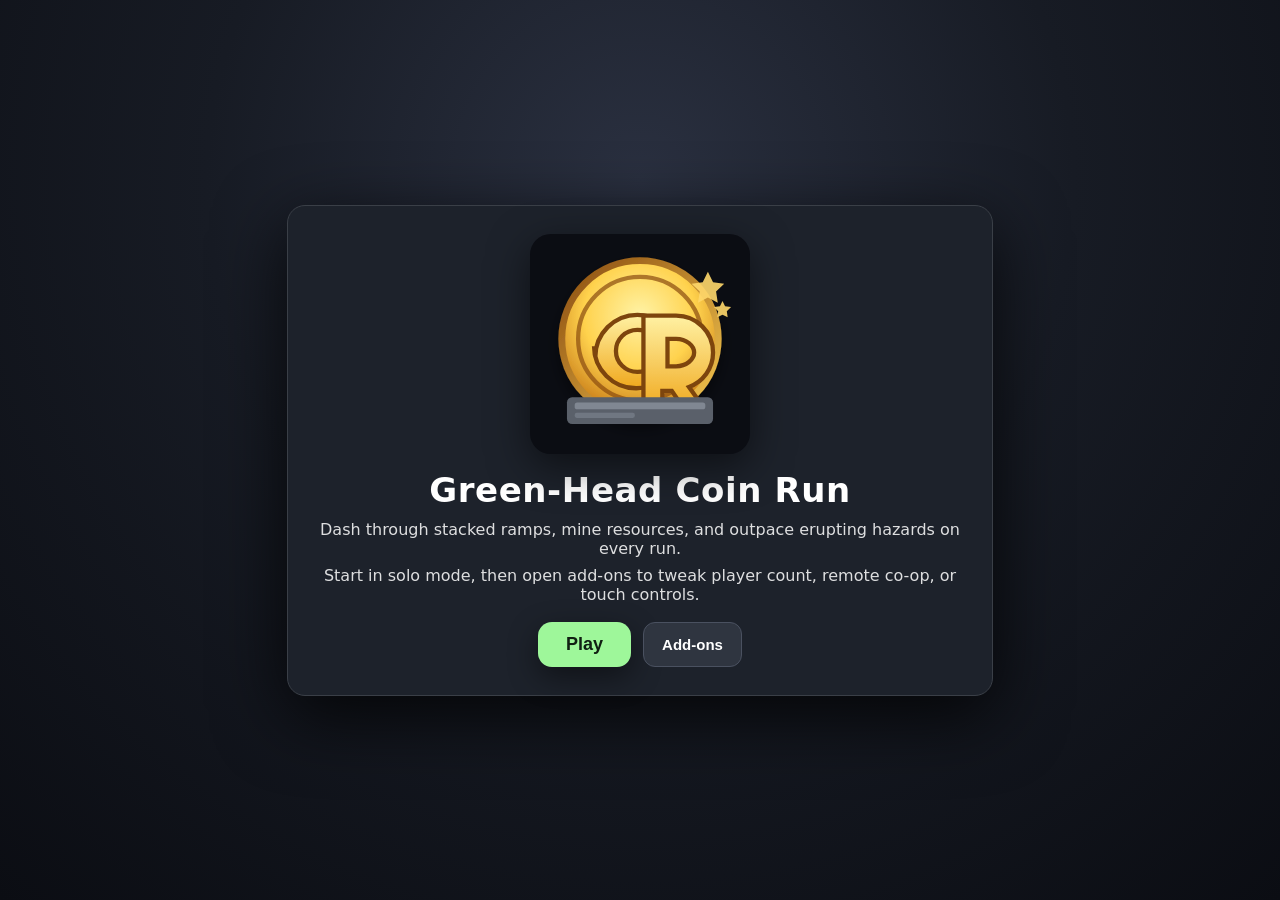
==== commit 8b8334af: "Add logo to welcome screen" ====
--- a/index.html
+++ b/index.html
@@ -67,6 +67,7 @@
   #overlay p { margin:6px 0; }
   #welcome-screen { position:fixed; inset:0; display:flex; align-items:center; justify-content:center; background:radial-gradient(circle at 50% 20%, #2a3040 0%, #171b24 45%, #0b0d13 100%); color:#fff; text-align:center; z-index:45; }
   #welcome-screen .card { background:#1d222b; border:1px solid #3a3f47; border-radius:18px; padding:28px 32px; max-width:640px; box-shadow:0 20px 70px #000c; }
+  #welcome-screen .welcome-logo { width:min(220px, 70vw); margin:0 auto 16px; display:block; filter:drop-shadow(0 12px 20px #0008); }
   #welcome-screen h1 { margin:0 0 10px 0; font-size:34px; letter-spacing:0.6px; }
   #welcome-screen p { margin:8px 0; opacity:0.85; }
   #welcome-screen .welcome-actions { display:flex; gap:12px; justify-content:center; flex-wrap:wrap; margin-top:18px; }
@@ -146,6 +147,7 @@
 
 <div id="welcome-screen">
   <div class="card">
+    <img class="welcome-logo" src="assets/logo.svg" alt="Coin Run logo" />
     <h1>Green-Head Coin Run</h1>
     <p>Dash through stacked ramps, mine resources, and outpace erupting hazards on every run.</p>
     <p>Start in solo mode, then open add-ons to tweak player count, remote co-op, or touch controls.</p>
@@ -347,13 +349,12 @@
   </div>
 </div>
 
+<script src="config.js"></script>
 <script>
 (() => {
   const queryParams = new URLSearchParams(window.location.search);
   const isControllerPage = queryParams.get('controller') === '1';
-  const REMOTE_WS_BASE = 'wss://free.blr2.piesocket.com/v3';
-  const REMOTE_WS_KEY = 'demouid';
-  const REMOTE_CHANNEL_PREFIX = 'coin-run-';
+  const { REMOTE_WS_BASE, REMOTE_WS_KEY, REMOTE_CHANNEL_PREFIX } = window.APP_CONFIG || {};
 
   // ===== helpers =====
   const clamp = (v, a, b) => Math.max(a, Math.min(b, v));
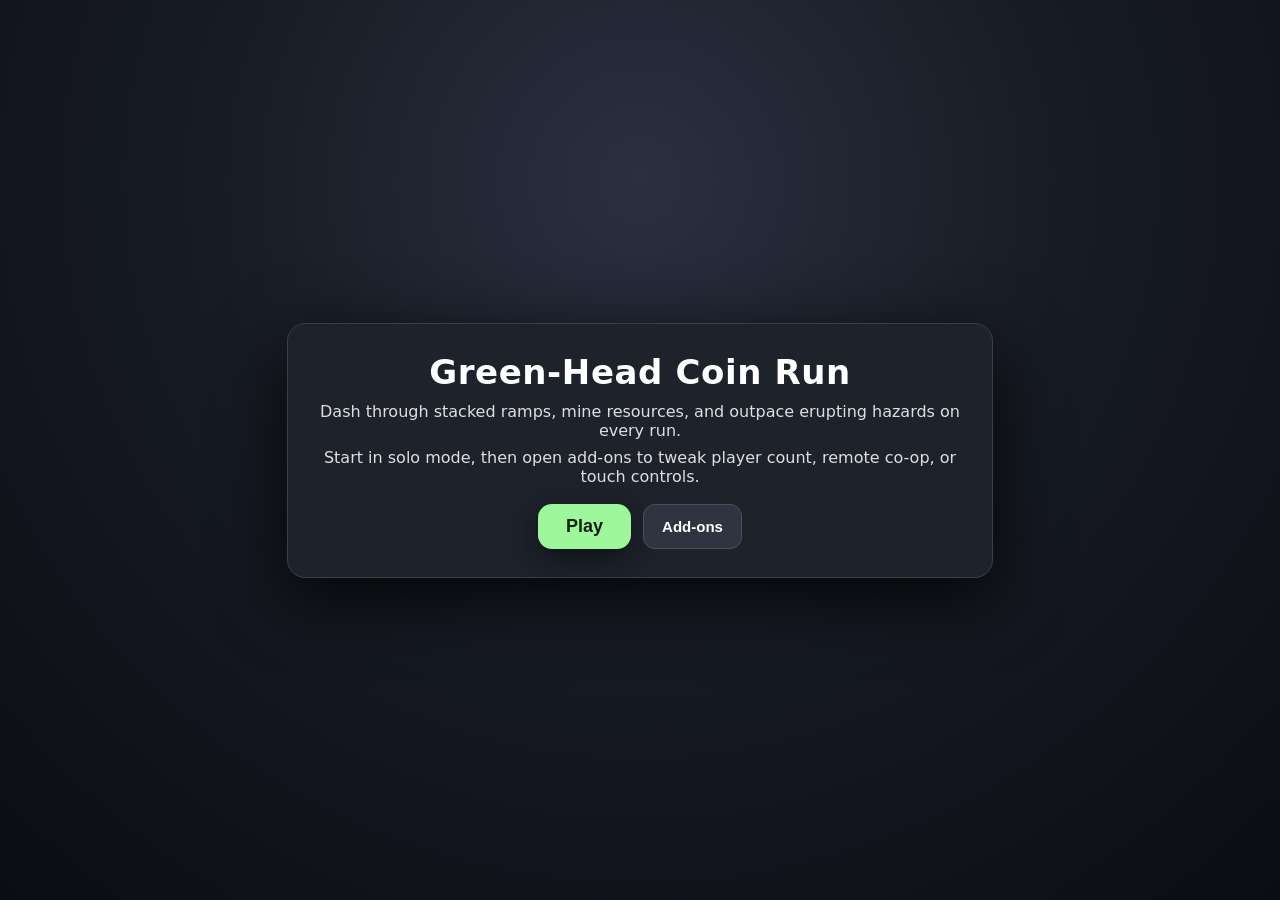
==== commit 3d620aea: "Refactor game into module entry" ====
--- a/index.html
+++ b/index.html
@@ -4,141 +4,7 @@
 <meta charset="utf-8" />
 <meta name="viewport" content="width=device-width,initial-scale=1" />
 <title>Green-Head Coin Run</title>
-<style>
-  html, body { margin:0; padding:0; background:#21252b; color:#eaeaea; font-family: system-ui, -apple-system, Segoe UI, Roboto, Helvetica, Arial, sans-serif; }
-  #ui { position:fixed; inset:0 0 auto 0; display:flex; gap:16px; align-items:center; padding:10px 14px; font-weight:600; backdrop-filter: blur(4px);  }
-  .pill { background:#2b2f36; border:1px solid #3a3f47; padding:6px 10px; border-radius:999px; box-shadow: inset 0 0 0 1px #00000040; }
-  .pill.boss-pill { display:flex; align-items:center; gap:10px; min-width:200px; }
-  .addons-pill { cursor:pointer; }
-  #addons-panel { position:fixed; left:10px; top:70px; background:#232730; border:1px solid #3a3f47; padding:12px 14px; border-radius:12px; max-width:360px; line-height:1.3; font-size:14px; box-shadow:0 12px 36px #0008; color:#eaeaea; z-index:12; }
-  #addons-panel.hidden { display:none; }
-  #addons-panel .addons-header { display:flex; align-items:center; justify-content:space-between; gap:8px; margin-bottom:6px; }
-  #addons-panel .addons-title { font-weight:700; }
-  #addons-panel .addons-actions { display:flex; gap:6px; align-items:center; }
-  #addons-panel.minimized .addons-body { display:none; }
-  #addons-panel .addons-list { display:grid; gap:8px; margin-bottom:12px; }
-  #addons-panel .addon-item { display:flex; align-items:center; gap:10px; font-size:14px; font-weight:600; }
-  #addons-panel .addon-item input { width:16px; height:16px; accent-color:#9ef79a; }
-  #addons-panel .addons-section { margin-top:12px; padding-top:10px; border-top:1px solid #343b46; }
-  #addons-panel .addons-section:first-child { margin-top:0; padding-top:0; border-top:none; }
-  #addons-panel h3 { margin:0 0 6px 0; font-size:15px; }
-  #addons-panel p { margin:6px 0; opacity:0.75; font-size:13px; }
-  body.app-display-hidden #ui .pill:not(.addons-pill) { display:none; }
-  body.app-display-hidden #help,
-  body.app-display-hidden #remote-share,
-  body.app-display-hidden #chat-ui { display:none; }
-  .boss-health { flex:1; position:relative; height:12px; border-radius:999px; border:1px solid #4c525e; background:#16181d; overflow:hidden; }
-  .boss-health-fill { position:absolute; inset:0; background:linear-gradient(90deg, #ff6b6b, #ffd166); box-shadow:0 0 6px #ff6b6b77; transition:width 0.15s ease; }
-  #upgrade-pill { min-width:220px; }
-  .good { color:#9ef79a; }
-  .warn { color:#ff9e64; }
-  .bad { color:#ff6b6b; }
-  #help { position:fixed; right:10px; top:10px; background:#2b2f36; border:1px solid #3a3f47; padding:10px 12px; border-radius:10px; max-width: 420px; line-height:1.2; font-size:14px; box-shadow:0 12px 36px #0008; }
-  #help .help-header { display:flex; align-items:center; justify-content:space-between; gap:8px; margin-bottom:6px; }
-  #help .help-title { font-weight:700; }
-  #help.minimized { max-width:220px; }
-  #help.minimized .help-body { display:none; }
-  .panel-toggle { background:#2f3540; border:1px solid #4a5160; color:#fff; font-weight:600; padding:4px 8px; border-radius:8px; cursor:pointer; font-size:12px; }
-  .panel-toggle:hover { background:#3d4554; }
-  #remote-share { position:fixed; right:10px; top:180px; background:#232730; border:1px solid #3a3f47; padding:12px 14px; border-radius:12px; max-width: 420px; line-height:1.3; font-size:14px; box-shadow:0 12px 36px #0008; }
-  #remote-share .remote-header { display:flex; align-items:center; justify-content:space-between; gap:8px; margin-bottom:6px; }
-  #remote-share.minimized .remote-body { display:none; }
-  #remote-share.minimized { max-width:240px; }
-  #remote-share.hidden { display:none; }
-  #remote-share h3 { margin:0 0 6px 0; font-size:16px; letter-spacing:0.2px; }
-  #remote-share .remote-row { display:flex; gap:8px; align-items:center; flex-wrap:wrap; }
-  #remote-share code { background:#1b1f27; border:1px solid #333a46; padding:4px 8px; border-radius:8px; font-size:15px; letter-spacing:1.4px; }
-  #remote-share a { color:#8ad5ff; word-break:break-all; }
-  #remote-share img { width:120px; height:120px; border-radius:10px; border:1px solid #333a46; background:#161920; object-fit:cover; }
-  #remote-share .remote-status { font-weight:600; color:#9ef79a; }
-  #remote-share .remote-status.offline { color:#ff9e64; }
-  #remote-share button { background:#2f3540; border:1px solid #4a5160; color:#fff; font-weight:600; padding:8px 12px; border-radius:10px; cursor:pointer; }
-  #remote-share button:hover { background:#3d4554; }
-  #remote-share .remote-chat { margin-top:8px; border:1px solid #333a46; border-radius:10px; padding:8px; background:#1c2028; }
-  #remote-share .remote-chat h4 { margin:0 0 6px 0; font-size:14px; letter-spacing:0.2px; }
-  #remote-share .remote-messages { max-height:120px; overflow:auto; font-size:13px; line-height:1.4; padding-right:4px; }
-  #remote-share .remote-message { margin:2px 0; }
-  #remote-share .remote-chat form { display:flex; gap:6px; margin-top:6px; }
-  #remote-share .remote-chat input { flex:1; background:#0f1218; border:1px solid #2f3540; color:#fff; padding:6px 8px; border-radius:8px; }
-  #overlay { position:fixed; inset:0; display:none; align-items:center; justify-content:center; background:#000a; color:#fff; text-align:center; transition:background 0.25s ease; }
-  #overlay.celebrating { background:radial-gradient(circle at 50% 30%, #2e3c5fdd 0%, #141821ee 55%, #0a0c12f5 100%); }
-  #overlay .card { background:#1f232a; border:1px solid #3a3f47; border-radius:14px; padding:22px 24px; max-width:560px; box-shadow:0 18px 60px #0009; }
-  #overlay h1 { margin:0 0 8px 0; font-size:28px; }
-  #overlay p { margin:6px 0; }
-  #welcome-screen { position:fixed; inset:0; display:flex; align-items:center; justify-content:center; background:radial-gradient(circle at 50% 20%, #2a3040 0%, #171b24 45%, #0b0d13 100%); color:#fff; text-align:center; z-index:45; }
-  #welcome-screen .card { background:#1d222b; border:1px solid #3a3f47; border-radius:18px; padding:28px 32px; max-width:640px; box-shadow:0 20px 70px #000c; }
-  #welcome-screen .welcome-logo { width:min(220px, 70vw); margin:0 auto 16px; display:block; filter:drop-shadow(0 12px 20px #0008); }
-  #welcome-screen h1 { margin:0 0 10px 0; font-size:34px; letter-spacing:0.6px; }
-  #welcome-screen p { margin:8px 0; opacity:0.85; }
-  #welcome-screen .welcome-actions { display:flex; gap:12px; justify-content:center; flex-wrap:wrap; margin-top:18px; }
-  #welcome-screen .play-btn { background:#9ef79a; border:0; color:#102012; font-weight:800; padding:12px 28px; border-radius:14px; font-size:18px; cursor:pointer; box-shadow:0 10px 30px #0007; }
-  #welcome-screen .play-btn:hover { filter:brightness(1.05); }
-  #welcome-screen .secondary-btn { background:#2f3540; border:1px solid #4a5160; color:#fff; font-weight:600; padding:10px 18px; border-radius:12px; font-size:15px; cursor:pointer; }
-  #welcome-screen.hidden { display:none; }
-  #death-screen { position:fixed; inset:0; display:none; align-items:center; justify-content:center; background:#000a; z-index:40; }
-  #death-screen .card { background:#1f232a; border:1px solid #3a3f47; border-radius:14px; padding:22px 24px; max-width:560px; box-shadow:0 18px 60px #0009; color:#fff; text-align:center; }
-  #celebration-screen { position:relative; display:flex; flex-direction:column; align-items:center; gap:16px; max-width:720px; padding:12px; }
-  #celebration-screen .celebration-card { position:relative; overflow:hidden; padding:36px 48px; border-radius:28px; background:linear-gradient(145deg, #283a5a, #1b2435 62%, #111722); border:1px solid #4b5973; box-shadow:0 22px 80px #000b, inset 0 0 0 1px #ffffff12; text-shadow:0 4px 30px #000d; }
-  #celebration-screen .celebration-card::after { content:""; position:absolute; inset:18px; border-radius:22px; border:1px solid #ffffff12; pointer-events:none; }
-  #celebration-screen .celebration-trophy { font-size:64px; line-height:1; margin-bottom:12px; filter:drop-shadow(0 6px 18px #0009); animation:floaty 2.6s ease-in-out infinite; }
-  #celebration-screen h1 { margin:0; font-size:44px; letter-spacing:1.6px; text-transform:uppercase; }
-  #celebration-screen .summary-line { margin:6px 0 8px 0; font-size:20px; font-weight:600; color:#f3f7ff; }
-  #celebration-screen .details { margin:0; font-size:16px; line-height:1.5; opacity:0.9; }
-  #celebration-screen .replay-hint { margin:14px 0 0 0; font-size:15px; opacity:0.8; letter-spacing:0.3px; }
-  #celebration-screen .celebration-burst { position:absolute; inset:-40px; pointer-events:none; }
-  #celebration-screen .celebration-burst span { position:absolute; width:14px; height:14px; background:linear-gradient(135deg, #ffd166, #ff8ba7); border-radius:5px; opacity:0.7; animation:twinkle 2.4s linear infinite; }
-  #celebration-screen .celebration-burst .star-a { top:0; left:16%; animation-delay:-0.2s; }
-  #celebration-screen .celebration-burst .star-b { top:12%; right:18%; width:18px; height:18px; animation-delay:-1.1s; background:linear-gradient(135deg, #7afcff, #9dff91); }
-  #celebration-screen .celebration-burst .star-c { bottom:10%; left:10%; width:16px; height:16px; animation-delay:-0.6s; background:linear-gradient(135deg, #ffd1ff, #f79e89); }
-  #celebration-screen .celebration-burst .star-d { bottom:-6%; right:8%; animation-delay:-1.8s; }
-  #celebration-screen .celebration-burst .star-e { top:40%; left:-4%; width:20px; height:20px; animation-delay:-0.9s; background:linear-gradient(135deg, #8ec5fc, #e0c3fc); }
-  @keyframes floaty { 0% { transform:translateY(0); } 50% { transform:translateY(-10px); } 100% { transform:translateY(0); } }
-  @keyframes twinkle { 0% { transform:scale(0.6) rotate(0deg); opacity:0; } 20% { opacity:0.9; } 50% { transform:scale(1.1) rotate(28deg); opacity:0.7; } 80% { opacity:0.9; } 100% { transform:scale(0.6) rotate(60deg); opacity:0; } }
-  #biome-select { z-index:25; }
-  #biome-select { position:fixed; inset:0; display:flex; align-items:center; justify-content:center; background:#000d; color:#fff; text-align:center; }
-  #biome-select .card { background:#1f232a; border:1px solid #3a3f47; border-radius:18px; padding:28px 32px; max-width:780px; box-shadow:0 18px 60px #0008; }
-  #biome-select h1 { margin:0 0 12px 0; font-size:30px; }
-  #biome-select p { margin:8px 0; opacity:0.85; }
-  .mode-buttons { display:flex; gap:16px; justify-content:center; margin-top:18px; flex-wrap:wrap; }
-  .mode-btn, .platform-btn, .biome-btn { background:#2f3540; border:1px solid #4a5160; color:#fff; font-weight:600; padding:12px 26px; border-radius:14px; font-size:18px; cursor:pointer; transition:transform 0.15s ease, background 0.15s ease, box-shadow 0.15s ease; }
-  .mode-btn:hover, .platform-btn:hover, .biome-btn:hover { background:#3d4554; box-shadow:0 0 0 3px #ffffff12; transform:translateY(-2px); }
-  .mode-btn:active, .platform-btn:active, .biome-btn:active { transform:translateY(0); background:#28303c; }
-  .mode-btn.active, .platform-btn.active { background:#3d4554; box-shadow:0 0 0 3px #9ef79a33; }
-  .hidden { display:none !important; }
-  .biome-grid { display:grid; grid-template-columns:repeat(auto-fit, minmax(140px, 1fr)); gap:12px; margin-top:18px; }
-  .biome-btn { text-align:left; display:flex; flex-direction:column; gap:6px; align-items:flex-start; min-height:120px; }
-  .biome-btn small { opacity:0.78; font-weight:500; }
-  .biome-btn strong { display:block; font-size:20px; }
-  .biome-pill { display:inline-flex; gap:6px; align-items:center; background:#3a414d; border:1px solid #4a5160; padding:6px 10px; border-radius:999px; font-size:14px; }
-  .biome-pill .icon { font-size:18px; }
-  .biome-description { margin-top:16px; text-align:left; background:#252b34; border:1px solid #333c47; border-radius:12px; padding:14px 16px; box-shadow: inset 0 0 0 1px #ffffff0a; }
-  .biome-description h2 { margin:0 0 8px 0; font-size:18px; letter-spacing:0.3px; }
-  .biome-description p { margin:4px 0; opacity:0.9; }
-  .biome-features { list-style:disc; padding-left:20px; margin:8px 0; color:#eaeaea; opacity:0.9; }
-  .biome-features li { margin:4px 0; }
-  .biome-boss { margin-top:8px; font-weight:600; color:#ffd166; }
-  canvas { display:block; width:100vw; height:100vh; image-rendering: pixelated; }
-  .chat-ui { display:flex; align-items:center; gap:10px; flex-wrap:wrap; }
-  .chat-form { display:flex; align-items:center; gap:6px; background:#2b2f36; border:1px solid #3a3f47; padding:6px 8px; border-radius:12px; box-shadow: inset 0 0 0 1px #00000020; }
-  .chat-form button { background:#3a414d; color:#fff; border:1px solid #4a5160; border-radius:10px; padding:8px 10px; font-weight:700; cursor:pointer; }
-  .chat-form button:hover { background:#4a5362; }
-  .chat-input { background:#1f232a; border:1px solid #3a3f47; color:#eaeaea; border-radius:10px; padding:8px 10px; min-width:150px; font-size:14px; }
-  .chat-send { font-size:13px; padding:8px 12px; }
-  #touch-controls { position:fixed; inset:auto 0 0 0; display:flex; justify-content:space-between; padding:18px 20px; pointer-events:none; z-index:15; }
-  #touch-controls .cluster { display:flex; gap:14px; pointer-events:auto; flex-wrap:wrap; }
-  #touch-controls .cluster.actions { justify-content:flex-end; }
-  .touch-btn { background:#2b2f36; border:1px solid #3a3f47; color:#fff; font-weight:600; font-size:16px; padding:16px 18px; border-radius:18px; min-width:68px; text-transform:uppercase; touch-action:none; user-select:none; opacity:0.85; transition:background 0.15s ease, opacity 0.15s ease, box-shadow 0.15s ease; }
-  .touch-btn:active, .touch-btn.active { background:#3d4554; opacity:1; box-shadow:0 0 0 3px #ffffff12; }
-  .touch-btn span { display:block; font-size:12px; font-weight:500; opacity:0.8; margin-top:4px; text-transform:none; }
-  #chat-ui { display:flex; align-items:center; gap:10px; margin-left:auto; }
-  .chat-lane { display:flex; align-items:center; gap:6px; }
-  .chat-btn { background:#2f3540; color:#fff; border:1px solid #4a5160; border-radius:12px; padding:6px 10px; font-weight:700; cursor:pointer; box-shadow: inset 0 0 0 1px #00000030; }
-  .chat-btn:hover { background:#3a414d; }
-  .chat-btn:focus-visible, .chat-input:focus-visible { outline:2px solid #9ef79a; outline-offset:2px; }
-  .chat-input { background:#1f232a; border:1px solid #3a3f47; border-radius:10px; color:#eaeaea; padding:6px 8px; min-width:140px; font-weight:600; box-shadow: inset 0 0 0 1px #00000020; }
-  .chat-input::placeholder { color:#7c8695; }
-  .chat-lane.hidden { display:none; }
-</style>
+<link rel="stylesheet" href="styles/main.css" />
 </head>
 <body>
 <canvas id="game" width="960" height="540"></canvas>
@@ -147,7 +13,6 @@
 
 <div id="welcome-screen">
   <div class="card">
-    <img class="welcome-logo" src="assets/logo.svg" alt="Coin Run logo" />
     <h1>Green-Head Coin Run</h1>
     <p>Dash through stacked ramps, mine resources, and outpace erupting hazards on every run.</p>
     <p>Start in solo mode, then open add-ons to tweak player count, remote co-op, or touch controls.</p>
@@ -349,3756 +214,6 @@
   </div>
 </div>
 
-<script src="config.js"></script>
-<script>
-(() => {
-  const queryParams = new URLSearchParams(window.location.search);
-  const isControllerPage = queryParams.get('controller') === '1';
-  const { REMOTE_WS_BASE, REMOTE_WS_KEY, REMOTE_CHANNEL_PREFIX } = window.APP_CONFIG || {};
-
-  // ===== helpers =====
-  const clamp = (v, a, b) => Math.max(a, Math.min(b, v));
-  const rand = (a, b) => Math.random() * (b - a) + a;
-  const irand = (a, b) => Math.floor(rand(a, b));
-  const sign = (x) => x < 0 ? -1 : 1;
-  const hexToRgb = (hex) => {
-    if (!hex) return { r: 0, g: 0, b: 0 };
-    const clean = hex.replace('#', '');
-    const expanded = clean.length === 3
-      ? clean.split('').map((c) => c + c).join('')
-      : clean;
-    const value = parseInt(expanded, 16);
-    return {
-      r: (value >> 16) & 255,
-      g: (value >> 8) & 255,
-      b: value & 255,
-    };
-  };
-  const mixHex = (from, to, t) => {
-    const a = hexToRgb(from);
-    const b = hexToRgb(to);
-    const mix = (v1, v2) => Math.round(v1 + (v2 - v1) * t);
-    return `rgb(${mix(a.r, b.r)}, ${mix(a.g, b.g)}, ${mix(a.b, b.b)})`;
-  };
-  const hexToRgba = (hex, alpha) => {
-    const { r, g, b } = hexToRgb(hex);
-    return `rgba(${r}, ${g}, ${b}, ${alpha})`;
-  };
-  const formatTime = (sec) => {
-    const totalTenths = Math.round(sec * 10);
-    const minutes = Math.floor(totalTenths / 600);
-    const seconds = Math.floor((totalTenths % 600) / 10);
-    const tenths = totalTenths % 10;
-    return `${minutes}:${seconds.toString().padStart(2,'0')}.${tenths}`;
-  };
-
-  const VIRTUAL_KEY_ALIASES = {
-    space: ' ',
-    Space: ' ',
-  };
-
-  function resolveVirtualKey(raw) {
-    if (!raw) return raw;
-    return VIRTUAL_KEY_ALIASES.hasOwnProperty(raw) ? VIRTUAL_KEY_ALIASES[raw] : raw;
-  }
-
-  function remoteSocketUrl(code) {
-    const channel = `${REMOTE_CHANNEL_PREFIX}${code}`;
-    return `${REMOTE_WS_BASE}/${encodeURIComponent(channel)}?api_key=${encodeURIComponent(REMOTE_WS_KEY)}&notify_self=1`;
-  }
-
-  if (isControllerPage) {
-    const redirectUrl = new URL('controller.html', window.location.href);
-    const controllerCode = queryParams.get('code');
-    if (controllerCode) {
-      redirectUrl.searchParams.set('code', controllerCode);
-    }
-    window.location.replace(redirectUrl.toString());
-    return;
-  }
-
-  // ===== UI elements =====
-  const canvas = document.getElementById('game');
-  const ui = {
-    p1: {
-      coins: document.getElementById('p1-coins'),
-      wood: document.getElementById('p1-wood'),
-      lives: document.getElementById('p1-lives'),
-      gun: document.getElementById('p1-gun'),
-    },
-    p2: {
-      coins: document.getElementById('p2-coins'),
-      wood: document.getElementById('p2-wood'),
-      lives: document.getElementById('p2-lives'),
-      gun: document.getElementById('p2-gun'),
-    }
-  };
-  const uiLevel = document.getElementById('level-indicator');
-  const uiTimer = document.getElementById('timer');
-  const uiLavaStatus = document.getElementById('lava');
-  const overlay = document.getElementById('overlay');
-  const overlayCard = document.getElementById('overlay-card');
-  const celebrationScreen = document.getElementById('celebration-screen');
-  const celebrationTitle = document.getElementById('celebration-title');
-  const celebrationSummary = document.getElementById('celebration-summary');
-  const celebrationDetails = document.getElementById('celebration-details');
-  const celebrationNext = document.getElementById('celebration-next');
-  const platformSelect = document.getElementById('platform-select');
-  const platformButtons = platformSelect ? platformSelect.querySelectorAll('.platform-btn') : [];
-  const modeSelect = document.getElementById('mode-select');
-  const modeButtons = modeSelect ? modeSelect.querySelectorAll('.mode-btn') : [];
-  const biomeSelect = document.getElementById('biome-select');
-  const biomeButtonsWrap = document.getElementById('biome-buttons');
-  const biomeBlurb = document.getElementById('biome-blurb');
-  const biomeTitle = document.getElementById('biome-title');
-  const biomeFeatures = document.getElementById('biome-features');
-  const biomeBoss = document.getElementById('biome-boss');
-  const touchControls = document.getElementById('touch-controls');
-  const helpP2 = document.getElementById('help-p2');
-  const helpPanel = document.getElementById('help');
-  const helpToggle = document.getElementById('help-toggle');
-  const p2Pills = Array.from(document.querySelectorAll('.p2-pill'));
-  const biomeTip = document.getElementById('biome-tip');
-  const remoteTip = document.getElementById('remote-tip');
-  const remoteCard = document.getElementById('remote-share');
-  const remoteToggle = document.getElementById('remote-toggle');
-  const remoteCodeEl = document.getElementById('remote-code');
-  const remoteLinkEl = document.getElementById('remote-link');
-  const remoteQrEl = document.getElementById('remote-qr');
-  const remoteStatusEl = document.getElementById('remote-status');
-  const remoteRefreshBtn = document.getElementById('remote-refresh');
-  const remoteMessagesEl = document.getElementById('remote-messages');
-  const remoteChatForm = document.getElementById('remote-chat-form');
-  const remoteChatInput = document.getElementById('remote-chat-input');
-  const addonsButton = document.getElementById('addons-button');
-  const addonsPanel = document.getElementById('addons-panel');
-  const addonsClose = document.getElementById('addons-close');
-  const addonsChatToggle = document.getElementById('addon-chat');
-  const addonsLocalToggle = document.getElementById('addon-local');
-  const addonsRemoteToggle = document.getElementById('addon-remote');
-  const addonsDisplayToggle = document.getElementById('addon-display');
-  const resourceLabels = {
-    p1: document.getElementById('p1-resource-label'),
-    p2: document.getElementById('p2-resource-label'),
-  };
-  const chatUi = document.getElementById('chat-ui');
-  const chatForms = chatUi ? Array.from(chatUi.querySelectorAll('.chat-form')) : [];
-  const chatInputs = chatUi ? Array.from(chatUi.querySelectorAll('.chat-input')) : [];
-  const getChatLane = (target) => {
-    const lane = chatForms.find(form => (form.dataset.target || '').toLowerCase() === target) || null;
-    return {
-      lane,
-      button: lane ? lane.querySelector('.chat-launch') : null,
-      input: lane ? lane.querySelector('.chat-input') : null,
-    };
-  };
-  const chatLanes = {
-    p1: getChatLane('p1'),
-    p2: getChatLane('p2'),
-  };
-  const deathScreen = document.getElementById('death-screen');
-  const wahAudio = document.getElementById('wah-audio');
-  const bossIndicator = document.getElementById('boss-indicator');
-  const bossLabel = document.getElementById('boss-label');
-  const bossHealthFill = document.getElementById('boss-health-fill');
-  const bossHealthText = document.getElementById('boss-health-text');
-  const upgradePill = document.getElementById('upgrade-pill');
-  const upgradeText = document.getElementById('upgrade-text');
-  const welcomeScreen = document.getElementById('welcome-screen');
-  const welcomePlayBtn = document.getElementById('welcome-play');
-  const welcomeSettingsBtn = document.getElementById('welcome-settings');
-  const addonsToggle = document.getElementById('addons-toggle');
-  if (wahAudio) wahAudio.volume = 0.55;
-
-  let ctx = null;
-  let W = 0;
-  let H = 0;
-  let platformMode = null;
-  let platformModeLocked = false;
-  let initFailed = false;
-
-  const isPanelVisible = (panel) => panel && !panel.classList.contains('hidden') && panel.style.display !== 'none';
-  const showInitError = (message) => {
-    const platformHost = platformSelect ? (platformSelect.querySelector('.card') || platformSelect) : null;
-    const modeHost = modeSelect ? (modeSelect.querySelector('.card') || modeSelect) : null;
-    const host = (isPanelVisible(platformSelect) && platformHost)
-      ? platformHost
-      : (isPanelVisible(modeSelect) && modeHost)
-        ? modeHost
-        : platformHost || modeHost || document.body;
-    let banner = document.getElementById('init-error');
-    if (!banner) {
-      banner = document.createElement('p');
-      banner.id = 'init-error';
-      banner.style.margin = '12px 0 0';
-      banner.style.fontWeight = '600';
-      banner.style.textAlign = 'center';
-      banner.style.color = '#ff9e64';
-      if (host && host.firstChild) {
-        host.insertBefore(banner, host.firstChild);
-      } else if (host) {
-        host.appendChild(banner);
-      } else {
-        document.body.appendChild(banner);
-      }
-    }
-    if (banner.classList && banner.classList.contains('hidden')) {
-      banner.classList.remove('hidden');
-    }
-    banner.textContent = message;
-  };
-
-  const failInit = (message, error) => {
-    initFailed = true;
-    console.error(message, error);
-    showInitError(message);
-  };
-
-  function updatePlatformButtons() {
-    if (!platformButtons.length) return;
-    platformButtons.forEach(btn => {
-      btn.classList.toggle('active', btn.dataset.platform === platformMode);
-    });
-  }
-
-  function detectPlatformMode() {
-    if (platformMode && platformModeLocked) return;
-    const prefersCoarsePointer = window.matchMedia && window.matchMedia('(pointer: coarse)').matches;
-    platformMode = prefersCoarsePointer ? 'mobile' : 'desktop';
-    if (platformMode === 'mobile') {
-      enableTouchControls();
-    }
-    hideBlockingOverlays();
-    modeSelect.classList.add('hidden');
-    modeSelect.style.display = 'none';
-    syncModeFromAddons({ showBiome: true });
-  }
-
-  function choosePlatform(mode) {
-    platformMode = mode === 'mobile' ? 'mobile' : 'desktop';
-    platformModeLocked = true;
-    if (platformMode === 'mobile') {
-      enableTouchControls();
-    }
-    updatePlatformButtons();
-  }
-
-  platformButtons.forEach(btn => {
-    btn.addEventListener('click', () => {
-      const mode = btn.dataset.platform === 'mobile' ? 'mobile' : 'desktop';
-      choosePlatform(mode);
-    });
-  });
-
-  if (!canvas) {
-    failInit('Game canvas is missing. Please refresh or try another browser.');
-  } else {
-    ctx = canvas.getContext('2d');
-    if (!ctx) {
-      failInit('Canvas could not be initialized. Try updating your browser.');
-    } else {
-      W = canvas.width;
-      H = canvas.height;
-    }
-  }
-
-  function resize() {
-    // Keep fixed internal resolution; CSS scales it.
-    // (Could add DPR scaling if you prefer sharper rendering.)
-  }
-  if (!initFailed) window.addEventListener('resize', resize);
-
-  let deathHideTimeout = null;
-
-  const playWahSound = () => {
-    if (!wahAudio) return;
-    try {
-      wahAudio.currentTime = 0;
-      wahAudio.play();
-    } catch (_) {
-      // ignore autoplay restrictions
-    }
-  };
-
-  const stopWahSound = () => {
-    if (!wahAudio) return;
-    wahAudio.pause();
-    wahAudio.currentTime = 0;
-  };
-
-  function clearChatState() {
-    Object.keys(chatState).forEach(key => {
-      chatState[key].text = '';
-      chatState[key].expiresAt = 0;
-    });
-    chatInputs.forEach(input => { input.value = ''; });
-  }
-
-  function setPlayerChat(target, message) {
-    const key = target === 'p2' ? 'p2' : 'p1';
-    const text = (message || '').trim();
-    chatState[key].text = text;
-    chatState[key].expiresAt = text ? performance.now() + CHAT_LIFETIME_MS : 0;
-  }
-
-  function showDeathScreen() {
-    if (!deathScreen) return;
-    if (deathHideTimeout) {
-      clearTimeout(deathHideTimeout);
-      deathHideTimeout = null;
-    }
-    deathScreen.style.display = 'flex';
-  }
-
-  function hideDeathScreen(immediate = false) {
-    if (!deathScreen) return;
-    if (deathHideTimeout) {
-      clearTimeout(deathHideTimeout);
-      deathHideTimeout = null;
-    }
-    if (immediate) {
-      deathScreen.style.display = 'none';
-      stopWahSound();
-      return;
-    }
-    deathHideTimeout = setTimeout(() => {
-      deathScreen.style.display = 'none';
-      stopWahSound();
-      deathHideTimeout = null;
-    }, 0);
-  }
-
-  function scheduleDeathScreenHide(delay = 900) {
-    if (!deathScreen) return;
-    if (deathHideTimeout) {
-      clearTimeout(deathHideTimeout);
-      deathHideTimeout = null;
-    }
-    deathHideTimeout = setTimeout(() => {
-      deathScreen.style.display = 'none';
-      stopWahSound();
-      deathHideTimeout = null;
-    }, delay);
-  }
-
-  function hideBlockingOverlays() {
-    if (overlay) overlay.style.display = 'none';
-    if (deathScreen) deathScreen.style.display = 'none';
-  }
-
-  window.playWahSound = playWahSound;
-
-  // ===== audio =====
-  function createAudio(src, options = {}) {
-    const audio = new Audio(src);
-    audio.preload = 'auto';
-    if (options.volume !== undefined) audio.volume = options.volume;
-    return audio;
-  }
-
-  function playSound(sound) {
-    if (!sound) return;
-    try {
-      sound.currentTime = 0;
-      const playPromise = sound.play();
-      if (playPromise && typeof playPromise.catch === 'function') {
-        playPromise.catch(() => {});
-      }
-    } catch (_) {
-      // Some browsers block autoplay until user interaction; ignore errors.
-    }
-  }
-
-  function stopSound(sound) {
-    if (!sound) return;
-    sound.pause();
-    sound.currentTime = 0;
-  }
-
-  const celebrationAudioSrc = `
-UklGRuQSAABXQVZFZm10IBAAAAABAAEAQB8AAIA+AAACABAAZGF0YcASAAAAACEAdgDVAAoB6ABd
-AHz/ef6g/T/9jf2U/isA+wGPA3AETgQQA+gASf7R+yT6wvng+lr9rQAaBMoGBQhkB+0EGwHI/Pb4
-nfZj9nX4dPyDAXkGIgqMC0UKegb4APz67/UQ8yjzT/bk+6sCEgmQDQAP7gy4B38A6vjA8obvF/Bx
-9Kr7IgTiCw4RWhJaD6MIs/+V9nDvA+w17d7yxfvlBeIOlxSWFYUROwmU/gL0BeyN6IbqmPE1/PAH
-DhIkGK0YbBN/CST9NfGE6CvlEOii8Pn8QQpgFa8bmxsNFW8JaPs07vTk4+HV5fzvEP7SDNIYMh9b
-HmMWCwlg+QTrWuG53tvjqO93/6EPXhymIucgbRdTCBL3qee93bTbJOKn7ywBpxL/HwcmPCMoGEkH
-f/Qp5CLa2Niz4PrvLwPiFa8jTilUJZMY7AWt8YrgkdYr1o3foPB7BUoZaCd2LC0nrRhABJ7u0dwN
-07HTst6Z8Q4I3RwjK3kvwih0GEYCWOsE2Z7Pb9El3uTy5AqTINsuUzIRKukXAADg5ynVScxpz+nd
-gPT5DWkkijL+NBcrChdx/TnkRtETyaLN/d1s9koRWCgrNnU30CvZFZz6aOBgzQLGH8xk3qb40hRa
-LLc5tTk7LFUUg/d03H3JG8Pjyh7fK/uNGGswKD24O1csgBIr9GHYpMVjwPDJK+D6/XUcgzR7QHw9
-ICxcEJjwNdTawd69SsmL4Q4BhyCeOKhD/D6YK+kNzez1zyS+krvyyD3jZgS+JLY8q0Y1QLsqKgvP
-6KjLiLqCuerIQeX+BxMpxEB/SSNBjCkiCKPkUccMt7K3NcmW59MLgi3ERB9MxUEIKNIETeD4wraz
-J7b9yVzquQ9mMZFHFU2uQEMlNgHr3M/AaLPRt//MAe4pE9UzbUgsTDc+0SGX/fTZMr+Fs6G5FdCm
-8YMWHTYcSRpLoztVHgP6HdfAvc+zlLs900f1xRk+OJ5J30n1ONMaf/Zn1Hq8RLSovXXW4vjuHDg6
-9El9SC42TRcL89TRYLvktN2/u9l2/PsfCTwdSvRGUDPFE6rvZM9xuq21MMIM3QAA6yKxPRpKSEVe
-MD0QXuwYza65oLafxGfgfgO9JS8/60l4Q1kttwwp6fLKF7m7tyrHyePvBnAog0CSSYdBRCo1CQzm
-88isuPy4zckx51AKAiutQQ9Jdj8gJ7kFCOMax2y4Y7qHzJzqoA1yLaxCY0hGPfAjRgIg4GnFVrju
-u1bPB+7dEL8vgUOOR/o6tSDf/lTd4MNruJy9ONJy8QQU6DErRJJGkzhzHYP7ptqAwqq4a78r1dn0
-FRfsM6tEcUUUNioaNfgX2EjBErlZwS3YO/gOGss1AUUqRH0z3Rb39KnVOsCiuWbDPNuW++0chDct
-Rb9C0DCPE8vxXNNVv1q6j8VW3uj+sR8VOS9FM0ERLkAQsu4y0Zm+OLvTx3jhLQJZIoA6CUWFP0Ar
-9Ayv6yrPB748vDDKouRnBeIkwzu7RLg9YCisCcLoR82dvWS9pczQ55IITSffPEVEzTtyJWoG7uWJ
-y1y9r74vzwLrrAuZKdI9qUPFOXgiMAMz4/DJQ70cwMzRNO61DsMrnj7nQqM3dh8AAJPgfMhSvanB
-e9Rk8akRyy1BPwBCaDVrHNz8EN4vx4i9VsM615L0iBSxL70/9kAWM1sZxfmq2wjG5b0gxQfau/dR
-F3QxEkDIP64wSBa99mLZCMVovgfH4Nzd+gEaEjM/QHo+Mi4yE8bzOdcuxA+/CMnD3/b9mByNNEVA
-DD2kKx4Q4vAx1XvD2r8iy67iAwETH+M1JkB+OwYpCw0R7krT78LJwFPNoOUFBHMhEzfhP9Q5Wib8
-CVbrhdGJwtnBms+W6PkGtiMeOHY/DjihI/MGsujjz0nCCsP10Y7r3gnbJQQ56D4tNt4g8gMl5mPO
-LsJaxGLUhu6yDOInxTk3PjM0Eh76ALPjBs05wsnF39Z+8XIPyClgOmM9IjI/Gw/+WuHOy2jCVcdr
-2XL0HxKOK9Y6bzz8L2cYL/se37nKvML9yATcYfe2FDMtKDtaO8EtjBVe+P7cyMkyw77KqN5K+jcX
-ti5UOyY6dSuwEpz1+9r8yMvDmMxV4Sr9nxkYMF071DgXKdQP7PIX2VPIhcSKzgnkAADuG1cxQjtl
-N6sm+wxP8FHXz8dgxZDQw+bKAiMeczIEO9w1MiQlCsbtrNVux1rGq9KA6YcFPSBtM6Q6OTSuIVYH
-U+sm1DHHc8fY1EDsNgg7IkQ0Ijp9MiAfjQT26MHSF8epyBbXAO/UChwk9zSAOaowihzOAbHmftEf
-x/vJY9m+8WAN3yWJNb04wy7uGRv/heRb0EnHZ8u823n02g+DJ/c13DfHLE4Xc/xz4lrPlcfuzCLe
-L/c/EgkpRDbeNrkqqxTY+Xzge84ByIzOkeDf+Y8UcCpuNsI1migHEk33oN69zY3IQNAJ44b8yBa3
-K3c2jDRsJmQP0vTh3CHNOMkK0oflJP/qGN4sXzY7MzEkxAxp8j7bpswByujTCui1AfMa5C0mNtEx
-6iEoChPwutlNzOfK2NWQ6jsE4hzLLs41TzCZH5EH0e1T2BTM6cvY1xjtswa3HpEvVzW3Lj8dAgWl
-6wrX+8sGzejZn+8bCXIgNjDCNAot3xp8Ao/p4dUDzD3OBdwk8nMLECK7MA80Sit5GAAAkOfW1CrM
-jM8u3qb0uA2SIyExQDN3KRAWkP2q5evTcMzy0GHgI/frD/gkZjFWMpQnpBMt+9zjHtPTzG7SneKa
-+QkSQCaMMVIxoiU5Edj4KeJx0lTN/9Ph5Aj8ExRrJ5QxNDCjI84OkvaQ4OPR8s2j1Snnbv4GFngo
-fTH/LpchZwxe9BHfc9GrzlnXdunHAOIXZylIMbMtgR8ECjzyr90j0X7PINnF6xUDphk5KvYwUSxi
-HaYHLPBo3PDQbND12hXuVgVSG+wqiDDbKjwbUAUx7j3b3NBx0dfcZPCIB+QcgSv+L1IpEBkCA0vs
-L9rk0I7Sxt6x8qoJXR75K1kvuCfgFr4Aeuo+2QrRwdO/4Pr0vAu7H1Msmy4OJq0Uh/7A6GnYS9EK
-1cHiPve7Df8gkSzDLVQkeRJb/B7nstep0WbWy+R8+acPJyKxLNQsjiJFED36lOUX1yDS1Nfa5rL7
-gBE1I7Usziu7IBMOLvgi5JjWstJU2e7o3v1DEycknSyzKt8e4wsu9sniNtZd0+PaBusAAPEU/SRq
-LIMp+Ry5CUD0iuHw1SDUgdwe7RYCiRa4JR0sQCgLG5QHZPJl4MXV+tQt3jfvHwQKGFcmtSvrJhgZ
-dwWa8FrfttXq1eTfT/EbBnQZ2yY1K4QlHxdiA+Tuad7C1e/WpeFk8wcIxRpDJ50qDyQkFVYBQ+2S
-3ejVCNhv43X15An/G5En7SmLIiYTV/+369bcJ9Yz2UHlgPevCx8dxCcnKfogKRFj/UHqNdx/1nHa
-GeeF+WkNJx7cJ0soXh8sD3z74eit2/DWvtv26IL7Dw8VH9snWye3HTENo/mY50DbeNcb3dfqdv2j
-EOofwSdYJggcOgvZ92bm7doW2Ibeuexg/yISpiCOJ0MlURpICSD2S+Wz2srY/d+c7j0BjRNJIUMn
-HCSUGFsHd/RJ5JLaktl/4X7wDwPiFNIh4SbmItIWdwXg8l7jitpu2gzjX/LUBCEWQiJoJqEhDBWa
-A1zxjOKb2l3boeQ89IoGSxeaItolTiBFE8gB6u/S4cPaXdw+5hX2MQhdGNkiNyXwHnwRAACN7jDh
-Attu3eHn6PfICVkZACOAJIYdtA9E/kTtpuBX247eiOm1+U4LPxoPI7cjExztDZT8D+w04MLbvd80
-63n7wgwNGwcj2yKXGioM8vrw6trfQdz44OHsNP0kDsQb6SLuIRMZagpf+ebpl9/V3D/ij+7m/nQP
-Yxy0IvIgihewCNr38ehr33zdkeM98IsAsBDsHGoi5x/8FfwGZvYT6FbfNN7s5OrxJQLZEV4dCyLO
-HmsUUAUD9UvnV9/+3lDmlPOzA+0Suh2ZIakd1xKsA7DzmOZu39nfuuc69TIF7RP+HRMheBxDERIC
-cPL85ZrfwuAq6dv2owbYFC0eeyA9G64PggBC8Xbl2t+54Z/qd/gFCK4VRx7SH/kZGw7//ifwBeUu
-4L7iF+wL+lcJcBZLHhgfrRiLDIf9Hu+q5JXgz+OS7Zf7mAocFzoeTx5aF/4KHPwq7mXkD+Hq5A3v
-Gv3JC7MXFh53HQIWdQm/+kntNOSZ4Q/miPCS/ugMNhjdHZIcphTzB3D5fOwY5DXiPecC8gAA9Q2j
-GJIdoRtGE3cGMfjD6xDk3+Jy6HrzYgHvDvwYNR2kGuQRAwUB9x7rHOSZ467p7vS4AtcPQRnHHJwZ
-gRCXA+H1jeo75GDk7+pe9gAErRByGUgcjBgfDzYC0/QQ6m3kNOU07Mj3OwVvEY8ZuhtzF74N3gDV
-86fpsOQU5nztK/lnBh8SmRkcG1MWXwyT/+nyUekF5f/mxu6H+oUHuxKQGXEaLhUDC1P+DvIP6Wrl
-9OcR8Nv7kghEE3UZuBkDFKwJH/1F8eDo3+Xx6FvxJv2QCboTSBn0GNUSWwj5+4/ww+hi5vXppPJm
-/n4KHhQLGSQYoxEPB+D66u+56PTmAevr85z/WwtuFL0YSxdxEMsF1vlY78DokucS7C71xQAmDK0U
-YBhoFj0PjwTb+Nju2Og96CftbfbjAeEM2RT0F30VCw5cA+/3au4B6fPoP+6m9/UCiw30FHoXixTZ
-DDMCE/cN7jrptOla79n4+QMjDv4U8xaTE6sLEwFG9sPtgul+6nfwBvrvBKsO9xRgFpYSfwoAAIr1
-iu3Z6VDrk/Eq+9cFIQ/fFMEVlRFYCfj+3vRi7T7qKuyv8kb8sAaFD7gUFxWREDYI/P1C9ErtsOoL
-7crzWP17B9kPghRkFIsPGwcN/bfzQ+0u6/Ht4fRg/jYIHBA+FKkThA4GBiv8PPNM7bjr2+719V7/
-4ghPEOsT5RJ9DfkEV/vS8mPtTOzJ7wX3TwB+CXEQjBMbEngM9QOR+nfyiu3q7LnwD/g1AQsKhBAh
-E0sRdAv6Atn5LfK/7ZHtq/ET+Q8CiAqHEKoSdhBzCgkCL/nz8QHuQO6d8hH63AL1CnsQKRKdD3UJ
-IgGV+MnxUO727o/zBvucA1MLYhCdEcIOfQhGAAn4rfGr7rHvf/Tz+04Eogs6EAkR5A2JB3f/jfeh
-8RHvcvBu9df88wThCwUQbRAFDZwGs/4f96Pxgu848Vn2sf2JBREMww/KDycMtgX7/cD2s/H97wDy
-QPeB/hIGMgx2DyAPSQvYBFD9cPbQ8YHwy/Ii+Ef/jAZFDB4Pcg5tCgIEsvwv9vvxDPGX8//4AAD4
-BkkMuw6+DZMJNQMh/Pz1MfKf8WT01vmuAFUHQQxODggNvQhyAp771/Vz8jjyMPWl+lABpQcrDNkN
-TgzrB7gBKfvB9cHy1/L79W375gHmBwkMWw2TCx8HCgHB+rj1GPN688P2LPxvAhkI2gvXDNcKWAZm
-AGf6vPV58yH0iffi/OsCPgihC0sMHAqXBc//GvrM9ePzy/RL+I/9WgNWCFwLuwthCd4EQ//c+en1
-VPR29Qj5Mf68A2EIDgsmC6gILQTD/qr5EvbN9CP2wPnJ/hEEXwi2CowK8geEA0/+hvlG9k310PZx
-+lb/WARRCFUK8Qk/B+UC6P1v+YT20fV89xz72P+TBDcI7QlTCZEGTwKN/WX5zfZb9ib4wPtNAMAE
-EQh9CbMI5wXDAT/9Z/ke9+j2zvhb/LcA4QThBwcJFAhEBUEB/vx1+Xj3efdz+e38FQH1BKYHjAh1
-B6cEywDK/I/52vcL+BT6d/1nAfwEYgcMCNcGEQRfAKL8tPlC+J/4sPr2/a0B+AQUB4gHPAaCAwAA
-h/zj+bH4M/lG+2z+5gHoBL4GAQekBf0CrP94/B36JfnH+db71/4TAswEYQZ4BhAFgAJk/3X8YPqe
-+Vn6YPw3/zQCpgT9Be4FgAQMAij/fvys+hv66fri/Iz/SAJ1BJIFYwX1A6IB9/6S/AD7m/p3+1v9
-1v9QAjoEIwXYBHEDQwHT/rL8W/sd+wD8zP0TAE0C9gOuBE8E8wLuALv+3Py++6D7hfw0/kUAPgKp
-AzYEyAN8AqQAr/4Q/Sb8JPwF/ZP+bAAjAlUDuwNEAw4CZQCv/k79lPyn/ID95/6GAP4B+AI+A8MC
-qAEyALr+lf0G/Sn98/0x/5UAzgGWAsACRwJLAQoA0f7l/Xz9qv1f/m//mACVAS0CQQLPAfgA7//z
-/j3+9P0n/sT+o/+PAFEBvwHCAV4BrgDf/x//nP5v/qH+IP/M/3sABQFNAUUB8wBvANr/Vv8B/+v+
-Fv9z/+n/WwCwANcAyQCQADsA4f+X/2z/aP+G/7z/+/8wAFQAXgBRADQAEQD0/+H/3f/k//H//P8=
-`.replace(/\s+/g, '');
-
-  const celebrationAudio = createAudio(`data:audio/wav;base64,${celebrationAudioSrc}`, { volume: 0.75 });
-  celebrationAudio.load();
-
-  // ===== world constants =====
-  const TILE = 40;
-  const GROUND_Y = 440;
-  const BASE_LEVEL_LEN = 3000; // baseline used for scaling stages
-  const LEVELS = [
-    {
-      name: 'Level 1',
-      lengthMultiplier: 2,
-      enemyCount: 3,
-      boss: { enabled: true, name: 'Hatchling', hp: 8 }
-    },
-    {
-      name: 'Level 2',
-      lengthMultiplier: 3,
-      enemyCount: 5,
-      boss: { enabled: true, name: 'Volcano Rex', hp: 12 }
-    },
-    {
-      name: 'Level 3',
-      lengthMultiplier: 4,
-      enemyCount: 7,
-      boss: {
-        enabled: true,
-        name: 'Volcano Overlord',
-        hp: 16,
-        patterns: [
-          { speed: 1.2, range: 160, duration: 200 },
-          { speed: 1.9, range: 240, duration: 140 },
-          { speed: 0.9, range: 120, duration: 180 },
-        ]
-      }
-    },
-  ];
-  let levelIndex = 0;
-  let levelLength = BASE_LEVEL_LEN * LEVELS[levelIndex].lengthMultiplier;
-  let goalX = levelLength - 140;
-  const GROUND_SURFACE = 16;
-  const LAVA_RIM = 8;
-  const LAVA_DEPTH = 46;
-  const LAVA_HEIGHT = 20;
-  const LAVA_SURFACE_Y = GROUND_Y + LAVA_DEPTH - LAVA_HEIGHT;
-  const LIGHT_DIR = { x: -1, y: -1 };
-  const ENEMY_ATTACK_DISTANCE = TILE * 2;
-  const ENEMY_ATTACK_TOLERANCE = TILE * 0.6;
-  const ENEMY_ATTACK_VERTICAL_TOLERANCE = TILE;
-  const ENEMY_HITS_TO_DEFEAT = 3;
-  const BOSS_HITS_TO_DEFEAT = 10;
-  const BOSS_BITES_TO_RESPAWN = 3;
-  const BOSS_BITE_COOLDOWN = 45;
-  const DEFAULT_POWER_UPS = { jumpBoost: false, jumpBoostTargetLevel: null, nextLevelInvulnMs: 0, spawnShieldTargetLevel: null };
-  const JUMP_BOOST_MULTIPLIER = 1.2;
-  const SPAWN_SHIELD_DURATION_MS = 3000;
-  const MS_PER_FRAME = 1000 / 60;
-
-  const BASE_BIOME = {
-    id: 'volcano',
-    label: 'Volcano Valley',
-    icon: '🌋',
-    gruntName: 'dino',
-    bossName: 'dino',
-    enemyVariant: 'dino',
-    bossVariant: 'dino',
-    resourceName: 'Wood',
-    resourceIcon: '🪵',
-    hazardName: 'Volcano',
-    hazardVerb: 'erupts',
-    hazardNoun: 'volcano',
-    minedItem: 'wood',
-    blurb: 'Classic lava slopes and piney trees.',
-    features: [
-      'Crisp teal skies and pine silhouettes wrap around warm lava embers.',
-      'Glowing coins and spruce-green ramps guide the eye toward the summit.',
-      'Resource trees match the slopey rock strata so nothing feels out of place.',
-    ],
-    bossGoal: 'A forest-colored dino that blends into the peaks; its amber eyes and molten breath tie back to the erupting rim.',
-    characters: {
-      p1: { head: '#2fd06c', body: '#2f3b52' },
-      p2: { head: '#3fb5ff', body: '#233149' },
-    },
-    palette: {
-      skyTop: '#6ec6ff', skyBottom: '#bfeaff', hillColor: '#9ed39b',
-      turfTop: '#90e084', turfMid: '#66ba5d', turfBottom: '#447d3d', edge: '#2f4f2d',
-      frontTop: '#4b3a25', frontMid: '#3a2718', frontBottom: '#1f140b', strata: '#0002', blade: '#9ef79a',
-      silhouetteType: 'trees', silhouetteColor: '#2f6130',
-      goalFlag: '#ffd166',
-      hazardBodyLight: '#6d3e2c', hazardBodyMid: '#543121', hazardBodyDark: '#2d1c14', hazardSide: '#4a2b1e', hazardLipLight: '#8f5539', hazardLipDark: '#2c1a12', hazardCavityTop: '#361f15', hazardCavityBottom: '#120805', hazardSmoke: '#f3ede4', hazardGlow: '#ff842c', hazardRimGlow: '#ffd65e',
-      lavaRimTop: '#6fa95c', lavaRimBottom: '#35592d', lavaWallDark: '#1c2b16', lavaWallMid: '#3f5a29', lavaCavityTop: '#331b11', lavaCavityBottom: '#0f0603', lavaFillLight: '#ffb56b', lavaFillMid: '#ff6b3a', lavaFillDark: '#d62020', lavaStroke: '#ffd166', lavaGlow: '#ff6b3a55',
-      resourceTrunk: '#7c4f2a', resourceCanopy: '#3a7d3a', resourceAccent: '#3a7d3a',
-      wallPrimary: '#9399a3', wallStroke: '#747b85',
-      coinPrimary: '#ffd166', coinEdge: '#c9a44f',
-      bulletPrimary: '#ff9e64', bulletHighlight: '#ffd8b2',
-      enemyPrimary: '#7f3232', enemySecondary: '#c54c4c', enemyAccent: '#532626', enemyHead: '#ffb27d', enemyEyeDark: '#2b1a1a', enemyEyeLight: '#f6f1ce',
-      bossBody: '#32713b', bossBelly: '#4ca254', bossTail: '#28652f', bossHead: '#3c8f48', bossEyeDark: '#1c2b16', bossEyeLight: '#f6f1ce', bossTooth: '#fef9d6', bossLeg: '#215929', hpFill: '#9ef79a'
-    }
-  };
-
-  const BIOMES = {
-    volcano: {
-      ...BASE_BIOME,
-      label: 'Volcano Valley',
-      icon: '🌋',
-      blurb: 'Emerald slopes cut by glowing lava seams and pine crowns.',
-      features: [
-        'Lava channels glow against mossy rock, tying together the hazard and ground.',
-        'Tree resources mirror the pine silhouettes on the distant hills.',
-        'Gold coins and banners pop against the teal sky for a clean goal line.',
-      ],
-      bossGoal: 'A magma-charged dino perched near the caldera whose green armor echoes the hills beneath it.',
-    },
-    ice: {
-      id: 'ice',
-      label: 'Ice',
-      icon: '❄️',
-      gruntName: 'polar bear',
-      bossName: 'polar bear',
-      enemyVariant: 'polar-bear',
-      bossVariant: 'polar-bear',
-      resourceName: 'Ice',
-      resourceIcon: '🧊',
-      hazardName: 'Frost Geyser',
-      hazardVerb: 'erupts',
-      hazardNoun: 'geyser',
-      minedItem: 'ice',
-      blurb: 'Crystalline tundra with freezing vents and frosty loot.',
-      features: [
-        'Pastel skies fade into frosted hills, keeping the whole scene airy.',
-        'Ice bricks and trees share the same glacial gradients for a tidy palette.',
-        'Hazard vents glow cyan so you can read danger against the snow.',
-      ],
-      bossGoal: 'A glacier-backed polar bear with frosted armor plates and claws carved from the same ice you mine.',
-      characters: {
-        p1: { head: '#b8f1ff', body: '#3a5d7f' },
-        p2: { head: '#c3e6ff', body: '#2e4b6a' },
-      },
-      palette: {
-        skyTop: '#8fd3ff', skyBottom: '#e5f6ff', hillColor: '#c7e7ff',
-        turfTop: '#dff4ff', turfMid: '#b6d9f2', turfBottom: '#7ea4c4', edge: '#88a8c8',
-        frontTop: '#5b7b9a', frontMid: '#3e5872', frontBottom: '#1c2f46', blade: '#eff8ff',
-        silhouetteType: 'ice', silhouetteColor: '#b5d9f5',
-        hazardBodyLight: '#78a6c8', hazardBodyMid: '#5c84a3', hazardBodyDark: '#2f4e69', hazardSide: '#2f4e69', hazardLipLight: '#c1e2ff', hazardLipDark: '#24405b', hazardCavityTop: '#28435d', hazardCavityBottom: '#0f1e2d', hazardSmoke: '#f5fbff', hazardGlow: '#a8dbff', hazardRimGlow: '#dff3ff',
-        lavaRimTop: '#cbe7ff', lavaRimBottom: '#7aa7c8', lavaWallDark: '#1f3649', lavaWallMid: '#3f617f', lavaCavityTop: '#1a2e40', lavaCavityBottom: '#0c1724', lavaFillLight: '#b7e8ff', lavaFillMid: '#6ad1ff', lavaFillDark: '#2f9dd9', lavaStroke: '#dff7ff', lavaGlow: '#8ecff9',
-        resourceTrunk: '#9ac9f5', resourceCanopy: '#d7f0ff', resourceAccent: '#bcdfff',
-        wallPrimary: '#b3cde5', wallStroke: '#90abc7',
-        bulletPrimary: '#7bd3ff', bulletHighlight: '#e4f7ff',
-        enemyPrimary: '#4f708a', enemySecondary: '#6f96b6', enemyAccent: '#a8cbea', enemyHead: '#d7eaff', enemyEyeDark: '#1c2733', enemyEyeLight: '#f1fbff',
-        bossBody: '#4f7b92', bossBelly: '#6ba3bb', bossTail: '#365a74', bossHead: '#375971', bossEyeDark: '#102032', bossEyeLight: '#e6f6ff', bossTooth: '#e8f5ff', bossLeg: '#2e4d64', hpFill: '#a9e2ff'
-      }
-    },
-    city: {
-      id: 'city',
-      label: 'City',
-      icon: '🏙️',
-      gruntName: 'car',
-      bossName: 'monkey',
-      enemyVariant: 'car',
-      bossVariant: 'monkey',
-      resourceName: 'Concrete',
-      resourceIcon: '🧱',
-      hazardName: 'Steam Stack',
-      hazardVerb: 'bursts',
-      hazardNoun: 'stack',
-      minedItem: 'concrete',
-      blurb: 'Industrial skyline, street lights, and hot vents from the undercity.',
-      features: [
-        'Cool steel blues and sodium lamps set a clean dusk-in-the-city gradient.',
-        'Concrete resources echo the blocky silhouettes in the distance.',
-        'Vents glow amber like traffic lights so hazards feel urban, not random.',
-      ],
-      bossGoal: 'A steel-plated monkey mech with subway-yellow eyes, framed by smokestacks to feel like the city built it.',
-      characters: {
-        p1: { head: '#ffd166', body: '#3a3e4a' },
-        p2: { head: '#a6c1ff', body: '#2c3341' },
-      },
-      palette: {
-        skyTop: '#7f9abf', skyBottom: '#c5d4e8', hillColor: '#9fb4c9',
-        turfTop: '#b0b7c4', turfMid: '#8f97a4', turfBottom: '#6c727d', edge: '#59606d',
-        frontTop: '#4a4f59', frontMid: '#363a42', frontBottom: '#1f2228', blade: '#d5deea',
-        silhouetteType: 'city', silhouetteColor: '#556072',
-        hazardBodyLight: '#7b7f8a', hazardBodyMid: '#5b5f69', hazardBodyDark: '#30323a', hazardSide: '#2b2e35', hazardLipLight: '#d9dce3', hazardLipDark: '#1f232b', hazardCavityTop: '#2d3139', hazardCavityBottom: '#0f1218', hazardSmoke: '#e6f0ff', hazardGlow: '#ffcc7a', hazardRimGlow: '#ffe0a6',
-        lavaRimTop: '#a2a9b8', lavaRimBottom: '#5a5f6b', lavaWallDark: '#1f242d', lavaWallMid: '#3b424f', lavaCavityTop: '#242a35', lavaCavityBottom: '#0b0e14', lavaFillLight: '#ffd98a', lavaFillMid: '#ff9f46', lavaFillDark: '#d8572b', lavaStroke: '#ffe9b8', lavaGlow: '#ffb97a66',
-        resourceTrunk: '#7f8791', resourceCanopy: '#b8c0cc', resourceAccent: '#9099a8',
-        wallPrimary: '#9aa3b3', wallStroke: '#7a8291',
-        bulletPrimary: '#ffd98a', bulletHighlight: '#fff0c4',
-        enemyPrimary: '#5c4e6b', enemySecondary: '#8a6ad3', enemyAccent: '#403452', enemyHead: '#c8b7dd', enemyEyeDark: '#1d1826', enemyEyeLight: '#f1e6ff',
-        bossBody: '#4b5568', bossBelly: '#6a7891', bossTail: '#323848', bossHead: '#5b6b83', bossEyeDark: '#0f1117', bossEyeLight: '#f8f2ff', bossTooth: '#f5f5ff', bossLeg: '#323845', hpFill: '#ffd98a'
-      }
-    },
-    sand: {
-      id: 'sand',
-      label: 'Sand',
-      icon: '🏜️',
-      gruntName: 'camel',
-      bossName: 'camel',
-      enemyVariant: 'camel',
-      bossVariant: 'camel',
-      resourceName: 'Sandcastle',
-      resourceIcon: '🏰',
-      hazardName: 'Glass Dune',
-      hazardVerb: 'erupts',
-      hazardNoun: 'dune',
-      minedItem: 'sandcastle',
-      blurb: 'Sun-baked dunes, sandstone arches, and shimmering heat vents.',
-      features: [
-        'Layered oranges and golds match the sandstone arches and ramps.',
-        'Coin shine pairs with the sun-bleached highlights on every ledge.',
-        'Glass dunes bloom with warm light so hazards feel like desert mirages.',
-      ],
-      bossGoal: 'A dune-swept camel with amber plating and turquoise eyes that echo oasis tiles near the goal.',
-      characters: {
-        p1: { head: '#ffd38c', body: '#704c2e' },
-        p2: { head: '#ffe9b0', body: '#8a5b32' },
-      },
-      palette: {
-        skyTop: '#f3c27c', skyBottom: '#ffe7c1', hillColor: '#e2b76a',
-        turfTop: '#f5d19a', turfMid: '#e0b86e', turfBottom: '#c38b3a', edge: '#a26f28',
-        frontTop: '#c37c3a', frontMid: '#a4632c', frontBottom: '#5d3616', blade: '#fff4d3',
-        silhouetteType: 'dunes', silhouetteColor: '#d5a75b',
-        hazardBodyLight: '#d78d46', hazardBodyMid: '#ae6c2f', hazardBodyDark: '#6d3f19', hazardSide: '#7a4b21', hazardLipLight: '#f3d3a3', hazardLipDark: '#5a3519', hazardCavityTop: '#6a3818', hazardCavityBottom: '#2d1607', hazardSmoke: '#ffe8c2', hazardGlow: '#ffb86b', hazardRimGlow: '#ffdba6',
-        lavaRimTop: '#f6d7a1', lavaRimBottom: '#c48b41', lavaWallDark: '#4e2e12', lavaWallMid: '#825024', lavaCavityTop: '#4f2a12', lavaCavityBottom: '#221107', lavaFillLight: '#ffd480', lavaFillMid: '#ff9f3f', lavaFillDark: '#d45a2c', lavaStroke: '#ffe0a6', lavaGlow: '#ffba7a55',
-        resourceTrunk: '#c8923a', resourceCanopy: '#f3d9a5', resourceAccent: '#e6bd72',
-        wallPrimary: '#d6b57a', wallStroke: '#9c7a3f',
-        bulletPrimary: '#ffc176', bulletHighlight: '#ffe8bf',
-        enemyPrimary: '#7c4f2a', enemySecondary: '#d78d46', enemyAccent: '#4b2c16', enemyHead: '#f4d1a5', enemyEyeDark: '#2a1a10', enemyEyeLight: '#fff4d6',
-        bossBody: '#a06734', bossBelly: '#d18b4b', bossTail: '#7b4c25', bossHead: '#c37a3c', bossEyeDark: '#2a180d', bossEyeLight: '#ffe7c0', bossTooth: '#ffe9c6', bossLeg: '#7b4c25', hpFill: '#ffd98a'
-      }
-    },
-    water: {
-      id: 'water',
-      label: 'Water',
-      icon: '🌊',
-      gruntName: 'fish',
-      bossName: 'fish',
-      enemyVariant: 'fish',
-      bossVariant: 'fish',
-      resourceName: 'Fish Cake',
-      resourceIcon: '🍣',
-      hazardName: 'Geothermal Vent',
-      hazardVerb: 'erupts',
-      hazardNoun: 'vent',
-      minedItem: 'fish cake',
-      blurb: 'Underwater ruins, kelp silhouettes, and vents of steaming bubbles.',
-      features: [
-        'Blue-green gradients drift from surface light to deep teal shadows.',
-        'Coral pillars and kelp silhouettes line up with the resource trees.',
-        'Bubble vents glow aqua so the hazard reads like part of the reef.',
-      ],
-      bossGoal: 'A reef-armored fish with coral fins and tidepool eyes waiting in the ruins beyond the goal arch.',
-      characters: {
-        p1: { head: '#9bf0ff', body: '#1f5e6c' },
-        p2: { head: '#d9fff4', body: '#2c7a86' },
-      },
-      palette: {
-        skyTop: '#6fd2e8', skyBottom: '#c1f3ff', hillColor: '#7bd0d9',
-        turfTop: '#9be0d7', turfMid: '#55b8b5', turfBottom: '#2d6f78', edge: '#1f515a',
-        frontTop: '#3a6b73', frontMid: '#264d53', frontBottom: '#132b2e', blade: '#d6fbf6',
-        silhouetteType: 'kelp', silhouetteColor: '#3b8c80',
-        hazardBodyLight: '#3a92a0', hazardBodyMid: '#2c6c77', hazardBodyDark: '#123b45', hazardSide: '#1d4f59', hazardLipLight: '#8ae2e3', hazardLipDark: '#0f323a', hazardCavityTop: '#103642', hazardCavityBottom: '#04171d', hazardSmoke: '#e6fcff', hazardGlow: '#8be7ff', hazardRimGlow: '#c5f7ff',
-        lavaRimTop: '#8fdfe3', lavaRimBottom: '#2f6c7c', lavaWallDark: '#0e2a33', lavaWallMid: '#1b4a56', lavaCavityTop: '#0d2831', lavaCavityBottom: '#031419', lavaFillLight: '#5de1ff', lavaFillMid: '#22b2d1', lavaFillDark: '#107a9c', lavaStroke: '#c8f6ff', lavaGlow: '#5de1ff55',
-        resourceTrunk: '#2c7a86', resourceCanopy: '#8bf2de', resourceAccent: '#c6fff0',
-        wallPrimary: '#5f9fb0', wallStroke: '#3c6d7a',
-        bulletPrimary: '#8bf1ff', bulletHighlight: '#e9ffff',
-        enemyPrimary: '#2d6f78', enemySecondary: '#55b8b5', enemyAccent: '#18444c', enemyHead: '#b8f4f8', enemyEyeDark: '#0c262c', enemyEyeLight: '#e6ffff',
-        bossBody: '#2f7c8c', bossBelly: '#4cc0c1', bossTail: '#1f5965', bossHead: '#2a7080', bossEyeDark: '#0a1d25', bossEyeLight: '#d6ffff', bossTooth: '#eaffff', bossLeg: '#1f5965', hpFill: '#8bf2de'
-      }
-    },
-    space: {
-      id: 'space',
-      label: 'Space',
-      icon: '🪐',
-      bossName: 'alien',
-      bossVariant: 'alien',
-      resourceName: 'Meteor',
-      resourceIcon: '☄️',
-      hazardName: 'Impact Crater',
-      hazardVerb: 'pulses',
-      hazardNoun: 'crater',
-      minedItem: 'meteor',
-      blurb: 'Star-speckled sky, lunar rock, and a crater that occasionally rumbles.',
-      features: [
-        'Nebula purples fade into dusty rock so the ground feels otherworldly.',
-        'Meteor resources sparkle with the same starlight as the horizon.',
-        'Craters glow magenta when active, matching the cosmic hazard flare.',
-      ],
-      bossGoal: 'A low-gravity alien with comet stripes and pale starlit eyes guarding the lunar outpost ahead.',
-      characters: {
-        p1: { head: '#e6d3ff', body: '#3a2a5b' },
-        p2: { head: '#c4b0ff', body: '#4c2f6e' },
-      },
-      palette: {
-        skyTop: '#1e1236', skyBottom: '#4c2a5f', hillColor: '#2f1d45',
-        turfTop: '#5a3b7a', turfMid: '#4a2f66', turfBottom: '#331f48', edge: '#261637',
-        frontTop: '#2f1b44', frontMid: '#221433', frontBottom: '#140a21', blade: '#ccb9f8',
-        silhouetteType: 'craters', silhouetteColor: '#3d2855',
-        hazardBodyLight: '#60418a', hazardBodyMid: '#4c326f', hazardBodyDark: '#2c1d43', hazardSide: '#35234f', hazardLipLight: '#9576c0', hazardLipDark: '#241638', hazardCavityTop: '#241738', hazardCavityBottom: '#0d0818', hazardSmoke: '#e9d9ff', hazardGlow: '#b287ff', hazardRimGlow: '#e3c6ff',
-        lavaRimTop: '#7b5aa6', lavaRimBottom: '#3d275b', lavaWallDark: '#1a0f2c', lavaWallMid: '#2c1b3f', lavaCavityTop: '#190f29', lavaCavityBottom: '#0b0616', lavaFillLight: '#b15cff', lavaFillMid: '#7535d6', lavaFillDark: '#3b187f', lavaStroke: '#f1ddff', lavaGlow: '#b15cff55',
-        resourceTrunk: '#5c3f7a', resourceCanopy: '#c2a4ff', resourceAccent: '#8b6dd6',
-        wallPrimary: '#7b5aa6', wallStroke: '#563b7a',
-        bulletPrimary: '#cfb1ff', bulletHighlight: '#f4e8ff',
-        enemyPrimary: '#4a2f6e', enemySecondary: '#7b5aa6', enemyAccent: '#2a1a3f', enemyHead: '#d9c3ff', enemyEyeDark: '#140c1f', enemyEyeLight: '#f3eaff',
-        bossBody: '#5b3c82', bossBelly: '#8c66c5', bossTail: '#3b245a', bossHead: '#7448a8', bossEyeDark: '#0e0717', bossEyeLight: '#f3eaff', bossTooth: '#f4e8ff', bossLeg: '#3b245a', hpFill: '#cfb1ff'
-      }
-    },
-  };
-
-  const DEFAULT_BIOME_ID = 'volcano';
-
-  const VOLCANO_STEPS = 12;
-  const VOLCANO_STEP_HEIGHT = 12;
-  const VOLCANO_CRATER_WIDTH = TILE * 3;
-  const VOLCANO_RIM_WIDTH = TILE;
-  const VOLCANO_CRATER_DEPTH = 96;
-  const VOLCANO_LAVA_HEIGHT = 42;
-  const VOLCANO_LAVA_RIM = 22;
-  const VOLCANO_WIDTH = VOLCANO_STEPS * TILE * 2 + VOLCANO_CRATER_WIDTH;
-  const VOLCANO_ERUPTION_INTERVAL = 20 * 60;
-  const VOLCANO_ERUPTION_DURATION = 150;
-
-  // physics
-  const GRAV = 0.9;
-  const FRICTION = 0.85;
-  const AIRFRIC = 0.98;
-  const MOVE_ACCEL = 0.9;
-  const MAX_RUN = 6.2;
-  const JUMP_VEL = -16;
-
-  // game state
-  let gameMode = 1;
-  let activeBiomeId = null;
-  let activeBiome = null;
-  let pendingBiomeReset = false;
-  let keys = {};
-  let remoteKeys = {};
-  let remoteSessionCode = '';
-  let remoteSocket = null;
-  let remoteConnected = false;
-  let remoteShareCollapsed = false;
-  let remoteShareAutoCollapsed = false;
-  const inputSources = {
-    keyboard: new Set(),
-    virtual: new Set(),
-    remote: new Set(),
-  };
-  let remoteMode = false;
-  let remoteReconnectTimer = null;
-  const remoteStatusDisplays = Array.from(document.querySelectorAll('.remote-status-display'));
-  let debugShowHit = false;
-  let finished = false;
-  let runStartTime = 0;
-  let elapsedTime = 0;
-  let finishDuration = 0;
-  const virtualButtons = [];
-  const CHAT_LIFETIME_MS = 4500;
-  const chatState = {
-    p1: { text: '', expiresAt: 0 },
-    p2: { text: '', expiresAt: 0 },
-  };
-  const addonsState = {
-    chatEnabled: false,
-    localMultiplayerEnabled: false,
-    remoteEnabled: false,
-    appDisplayEnabled: true,
-  };
-
-  const REMOTE_ACTION_HINT = 'Buttons map to Player 2: ← → ↑ / . [ ]';
-
-  function shouldShowSecondPlayer() {
-    return addonsState.localMultiplayerEnabled || addonsState.remoteEnabled;
-  }
-
-  function isChatActive() {
-    return addonsState.chatEnabled && shouldShowSecondPlayer();
-  }
-
-  function updateModeHud() {
-    const showSecondPlayer = shouldShowSecondPlayer();
-    const showChat = isChatActive();
-    p2Pills.forEach(el => el.classList.toggle('hidden', !showSecondPlayer));
-    if (helpP2) helpP2.classList.toggle('hidden', !showSecondPlayer);
-    if (chatUi) chatUi.classList.toggle('hidden', !showChat);
-    if (chatLanes.p2 && chatLanes.p2.lane) chatLanes.p2.lane.classList.toggle('hidden', !showSecondPlayer);
-    if (!showChat) clearChatInputs();
-  }
-
-  function setAddonsPanelOpen(open) {
-    if (!addonsPanel) return;
-    addonsPanel.classList.toggle('hidden', !open);
-    addonsPanel.setAttribute('aria-hidden', open ? 'false' : 'true');
-  }
-
-  function updateAddonsControls() {
-    if (addonsChatToggle) addonsChatToggle.checked = addonsState.chatEnabled;
-    if (addonsLocalToggle) addonsLocalToggle.checked = addonsState.localMultiplayerEnabled;
-    if (addonsRemoteToggle) addonsRemoteToggle.checked = addonsState.remoteEnabled;
-    if (addonsDisplayToggle) addonsDisplayToggle.checked = addonsState.appDisplayEnabled;
-    if (addonsLocalToggle) addonsLocalToggle.disabled = addonsState.remoteEnabled;
-    if (addonsRemoteToggle) addonsRemoteToggle.disabled = addonsState.localMultiplayerEnabled;
-  }
-
-  function updateAppDisplay() {
-    document.body.classList.toggle('app-display-hidden', !addonsState.appDisplayEnabled);
-  }
-
-  function syncModeFromAddons({ showBiome = false } = {}) {
-    const nextRemoteMode = addonsState.remoteEnabled;
-    const nextGameMode = nextRemoteMode || addonsState.localMultiplayerEnabled ? 2 : 1;
-    const modeChanged = nextRemoteMode !== remoteMode || nextGameMode !== gameMode;
-    remoteMode = nextRemoteMode;
-    gameMode = nextGameMode;
-    if (modeChanged) {
-      levelIndex = 0;
-      if (remoteMode) startRemoteSession();
-      else stopRemoteSession();
-    }
-    updateModeHud();
-    updateRemoteShareUi();
-    if (modeChanged && showBiome) showBiomeSelect();
-    return modeChanged;
-  }
-
-  function applyAddonsState(next = {}, options = {}) {
-    Object.assign(addonsState, next);
-    if (addonsState.remoteEnabled) addonsState.localMultiplayerEnabled = false;
-    if (addonsState.localMultiplayerEnabled) addonsState.remoteEnabled = false;
-    updateAddonsControls();
-    updateAppDisplay();
-    syncModeFromAddons(options);
-  }
-
-  try {
-    applyAddonsState();
-
-    if (helpToggle) {
-      helpToggle.addEventListener('click', () => {
-        setHelpCollapsed(!(helpPanel && helpPanel.classList.contains('minimized')));
-      });
-    }
-
-    if (addonsButton) {
-      addonsButton.addEventListener('click', () => {
-        const isOpen = addonsPanel && !addonsPanel.classList.contains('hidden');
-        setAddonsPanelOpen(!isOpen);
-      });
-    }
-
-    if (addonsClose) {
-      addonsClose.addEventListener('click', () => setAddonsPanelOpen(false));
-    }
-
-    if (addonsChatToggle) {
-      addonsChatToggle.addEventListener('change', (event) => {
-        applyAddonsState({ chatEnabled: event.target.checked });
-      });
-    }
-
-    if (addonsLocalToggle) {
-      addonsLocalToggle.addEventListener('change', (event) => {
-        applyAddonsState({ localMultiplayerEnabled: event.target.checked }, { showBiome: true });
-      });
-    }
-
-    if (addonsRemoteToggle) {
-      addonsRemoteToggle.addEventListener('change', (event) => {
-        applyAddonsState({ remoteEnabled: event.target.checked }, { showBiome: true });
-      });
-    }
-
-    if (addonsDisplayToggle) {
-      addonsDisplayToggle.addEventListener('change', (event) => {
-        applyAddonsState({ appDisplayEnabled: event.target.checked });
-      });
-    }
-
-    if (remoteToggle) {
-      remoteToggle.addEventListener('click', () => {
-        setRemoteShareCollapsed(!remoteShareCollapsed, true);
-      });
-    }
-
-    if (addonsToggle) {
-      addonsToggle.addEventListener('click', () => {
-        const isCollapsed = addonsPanel && addonsPanel.classList.contains('minimized');
-        setAddonsCollapsed(!isCollapsed);
-      });
-    }
-  } catch (error) {
-    failInit('Game UI failed to initialize. You can still choose a mode.', error);
-  }
-
-  function bindChatUi() {
-    chatForms.forEach(form => {
-      const target = form.dataset.target || 'p1';
-      const input = form.querySelector('.chat-input');
-      const launch = form.querySelector('.chat-launch');
-      if (launch && input) {
-        launch.addEventListener('click', () => {
-          input.focus();
-          input.select();
-        });
-      }
-      form.addEventListener('submit', (e) => {
-        e.preventDefault();
-        if (!input) return;
-        if (!isChatActive()) return;
-        const text = (input.value || '').trim();
-        if (!text) return;
-        setPlayerChat(target, text);
-        if (remoteMode && target === 'p2') {
-          sendRemoteChat(text, 'Host');
-        }
-        input.value = '';
-      });
-    });
-  }
-
-  bindChatUi();
-
-  const biomeEntries = Object.values(BIOMES);
-
-  function mergeBiomeConfig(config) {
-    const palette = { ...BASE_BIOME.palette, ...(config && config.palette ? config.palette : {}) };
-    const characters = { ...BASE_BIOME.characters, ...(config && config.characters ? config.characters : {}) };
-    return { ...BASE_BIOME, ...(config || {}), palette, characters };
-  }
-
-  function ensureActiveBiome(id = activeBiomeId) {
-    const resolved = mergeBiomeConfig(BIOMES[id] || BIOMES[DEFAULT_BIOME_ID] || BASE_BIOME);
-    activeBiomeId = resolved.id;
-    activeBiome = resolved;
-    return resolved;
-  }
-
-  function palette() {
-    return ensureActiveBiome().palette;
-  }
-
-  function updateBiomeTip() {
-    const b = ensureActiveBiome();
-    const interval = Math.round(VOLCANO_ERUPTION_INTERVAL / 60);
-    const bossLabel = b.bossName ? `${b.bossName} boss` : 'boss';
-    if (biomeTip) biomeTip.textContent = `Tip: the ${b.hazardNoun.toLowerCase()} ${b.hazardVerb} every ${interval} seconds and the ${bossLabel} at the goal needs ten laser hits — it must chomp you three times before you lose a life.`;
-  }
-
-  function updateResourceLabels() {
-    const b = ensureActiveBiome();
-    if (resourceLabels.p1) resourceLabels.p1.textContent = b.resourceName;
-    if (resourceLabels.p2) resourceLabels.p2.textContent = b.resourceName;
-  }
-
-  function clearChatInputs() {
-    activeChatPlayer = null;
-    Object.values(chatLanes).forEach(({ input }) => {
-      if (input) {
-        input.value = '';
-        input.blur();
-      }
-    });
-  }
-
-  function resetInputState() {
-    keys = {};
-    Object.values(inputSources).forEach(source => source.clear());
-    clearVirtualInputs();
-  }
-
-  function applyChatMessage(playerLabel, text) {
-    const player = players.find(p => p.label === playerLabel);
-    if (!player) return;
-    player.chatText = text;
-    player.chatUntil = performance.now() + CHAT_VISIBLE_MS;
-  }
-
-  function closeChatInput() {
-    activeChatPlayer = null;
-    Object.values(chatLanes).forEach(({ input }) => {
-      if (input) input.blur();
-    });
-  }
-
-  function submitChat(playerKey) {
-    const lane = chatLanes[playerKey];
-    if (!lane || !lane.input) return;
-    if (!isChatActive()) { closeChatInput(); return; }
-    const text = lane.input.value.trim();
-    if (text) {
-      applyChatMessage(playerKey.toUpperCase(), text);
-    }
-    lane.input.value = '';
-    closeChatInput();
-  }
-
-  function focusChat(playerKey) {
-    const lane = chatLanes[playerKey];
-    if (!lane || !lane.input) return;
-    if (!isChatActive()) return;
-    activeChatPlayer = playerKey;
-    lane.input.focus();
-    lane.input.select();
-  }
-
-  function setupChatLane(playerKey) {
-    const lane = chatLanes[playerKey];
-    if (!lane) return;
-    const { button, input } = lane;
-    if (button) button.addEventListener('click', () => focusChat(playerKey));
-    if (input) {
-      input.addEventListener('focus', () => { activeChatPlayer = playerKey; });
-      input.addEventListener('blur', () => {
-        if (activeChatPlayer === playerKey) activeChatPlayer = null;
-      });
-      input.addEventListener('keydown', (e) => {
-        if (e.key === 'Enter') {
-          e.preventDefault();
-          e.stopPropagation();
-          submitChat(playerKey);
-        } else if (e.key === 'Escape') {
-          e.preventDefault();
-          e.stopPropagation();
-          closeChatInput();
-        } else {
-          e.stopPropagation();
-        }
-      });
-    }
-  }
-
-  function describeBiome(b) {
-    const hazard = b.hazardName.toLowerCase();
-    const base = b.blurb || `${b.icon} ${b.label}`;
-    return `${b.icon} ${b.label} · ${base} You mine ${b.resourceName} and face the ${hazard}.`;
-  }
-
-  function renderBiomeDetails(b) {
-    if (!b) return;
-    if (biomeTitle) biomeTitle.textContent = `${b.icon} ${b.label}`;
-    if (biomeBlurb) biomeBlurb.textContent = b.blurb || describeBiome(b);
-    if (biomeFeatures) {
-      biomeFeatures.innerHTML = '';
-      if (b.features && b.features.length) {
-        biomeFeatures.classList.remove('hidden');
-        b.features.forEach(text => {
-          const li = document.createElement('li');
-          li.textContent = text;
-          biomeFeatures.appendChild(li);
-        });
-      } else {
-        biomeFeatures.classList.add('hidden');
-      }
-    }
-    if (biomeBoss) {
-      const hasBoss = Boolean(b.bossGoal);
-      biomeBoss.textContent = hasBoss ? `End boss: ${b.bossGoal}` : '';
-      biomeBoss.classList.toggle('hidden', !hasBoss);
-    }
-  }
-
-  function chooseBiome(id) {
-    ensureActiveBiome(id);
-    updateBiomeTip();
-    updateResourceLabels();
-    if (activeBiome) renderBiomeDetails(activeBiome);
-    if (biomeSelect) {
-      biomeSelect.classList.add('hidden');
-      biomeSelect.style.display = 'none';
-    }
-    pendingBiomeReset = false;
-    resetLevel();
-  }
-
-  function showBiomeSelect() {
-    pendingBiomeReset = true;
-    if (!biomeSelect) { resetLevel(); return; }
-    hideBlockingOverlays();
-    resetInputState();
-    clearVirtualInputs();
-    biomeSelect.classList.remove('hidden');
-    biomeSelect.style.display = 'flex';
-    updateBiomeTip();
-    if (biomeBlurb) {
-      const next = ensureActiveBiome();
-      renderBiomeDetails(next);
-    }
-  }
-
-  function buildBiomeButtons() {
-    if (!biomeButtonsWrap) return;
-    biomeButtonsWrap.innerHTML = '';
-    biomeEntries.forEach(b => {
-      const btn = document.createElement('button');
-      btn.className = 'biome-btn';
-      btn.type = 'button';
-      btn.dataset.biome = b.id;
-      btn.innerHTML = `
-        <strong>${b.icon} ${b.label}</strong>
-        <small>${b.hazardName} · mines ${b.resourceName}</small>
-        <span class="biome-pill"><span class="icon">${b.resourceIcon}</span>${b.resourceName}</span>
-      `;
-      btn.addEventListener('mouseenter', () => renderBiomeDetails(mergeBiomeConfig(b)));
-      btn.addEventListener('click', () => chooseBiome(b.id));
-      biomeButtonsWrap.appendChild(btn);
-    });
-  }
-
-  if (!initFailed) {
-    try {
-      buildBiomeButtons();
-      updateResourceLabels();
-      updateBiomeTip();
-      renderBiomeDetails(ensureActiveBiome());
-      setupChatLane('p1');
-      setupChatLane('p2');
-      detectPlatformMode();
-    } catch (error) {
-      failInit('Game UI failed to initialize. You can still choose a mode.', error);
-    }
-  }
-
-  function isKeyActiveForPlayer(player, key) {
-    const resolved = resolveVirtualKey(key);
-    if (!resolved) return false;
-    if (player && player.label === 'P2' && remoteKeys[resolved]) return true;
-    return !!keys[resolved];
-  }
-
-  function generateRemoteCode() {
-    return Math.random().toString(36).slice(2, 6).toUpperCase();
-  }
-
-  function controllerLink(code) {
-    let basePath = location.pathname.replace(/index\.html$/, '');
-    if (!basePath.endsWith('/')) basePath += '/';
-    return `${location.origin}${basePath}controller.html?code=${encodeURIComponent(code)}`;
-  }
-
-  function clearRemoteMessages() {
-    if (remoteMessagesEl) remoteMessagesEl.innerHTML = '';
-  }
-
-  function addRemoteMessage(text, from = 'Friend') {
-    if (!remoteMessagesEl || !text) return;
-    const row = document.createElement('div');
-    row.className = 'remote-message';
-    row.textContent = `${from}: ${text}`;
-    remoteMessagesEl.appendChild(row);
-    remoteMessagesEl.scrollTop = remoteMessagesEl.scrollHeight;
-  }
-
-  function setRemoteStatus(label, connected = false) {
-    if (!remoteStatusDisplays.length) return;
-    remoteStatusDisplays.forEach(el => {
-      el.textContent = label;
-      el.classList.toggle('offline', !connected);
-    });
-    if (connected && !remoteShareAutoCollapsed) {
-      setRemoteShareCollapsed(true);
-      remoteShareAutoCollapsed = true;
-    }
-  }
-
-  function setHelpCollapsed(collapsed) {
-    if (!helpPanel || !helpToggle) return;
-    helpPanel.classList.toggle('minimized', collapsed);
-    helpToggle.textContent = collapsed ? 'Show' : 'Hide';
-  }
-
-  function setRemoteShareCollapsed(collapsed, manual = false) {
-    if (!remoteCard || !remoteToggle) return;
-    remoteShareCollapsed = collapsed;
-    if (manual) remoteShareAutoCollapsed = true;
-    remoteCard.classList.toggle('minimized', collapsed);
-    remoteToggle.textContent = collapsed ? 'Show QR' : 'Hide QR';
-  }
-
-  function setAddonsCollapsed(collapsed) {
-    if (!addonsPanel || !addonsToggle) return;
-    addonsPanel.classList.toggle('minimized', collapsed);
-    addonsToggle.textContent = collapsed ? 'Show' : 'Hide';
-  }
-
-  function updateRemoteShareUi() {
-    if (!remoteCard) return;
-    const active = addonsState.remoteEnabled;
-    remoteCard.classList.toggle('hidden', !active);
-    if (!active) return;
-    if (!remoteSessionCode) remoteSessionCode = generateRemoteCode();
-    const link = controllerLink(remoteSessionCode);
-    if (remoteCodeEl) remoteCodeEl.textContent = remoteSessionCode;
-    if (remoteLinkEl) {
-      remoteLinkEl.href = link;
-      remoteLinkEl.textContent = link;
-    }
-    if (remoteQrEl) remoteQrEl.src = `https://api.qrserver.com/v1/create-qr-code/?size=200x200&data=${encodeURIComponent(link)}`;
-    setRemoteStatus(remoteConnected ? 'Connected' : 'Not connected', remoteConnected);
-  }
-
-  function closeRemoteSocket() {
-    if (remoteSocket) {
-      try { remoteSocket.close(); } catch (_) { /* ignore */ }
-    }
-    remoteSocket = null;
-    remoteConnected = false;
-  }
-
-  function handleRemotePayload(payload) {
-    if (!payload || payload.code !== remoteSessionCode) return;
-    if (payload.type === 'chat' && payload.text) {
-      addRemoteMessage(payload.text, payload.from || 'Friend');
-      setPlayerChat('p2', payload.text);
-      return;
-    }
-    const action = payload.action;
-    if (!action) return;
-    const resolved = resolveVirtualKey(action);
-    if (!resolved) return;
-    remoteKeys[resolved] = !!payload.pressed;
-    if (payload.pressed) handleKeyDown(resolved);
-    else handleKeyUp(resolved);
-  }
-
-  function sendRemoteChat(text, from = 'You') {
-    if (!text) return;
-    addRemoteMessage(text, from);
-    setPlayerChat('p1', text);
-    if (remoteSocket && remoteSocket.readyState === WebSocket.OPEN) {
-      remoteSocket.send(JSON.stringify({ code: remoteSessionCode, type: 'chat', text, from }));
-    }
-  }
-
-  function connectRemoteSocket() {
-    if (!remoteSessionCode) remoteSessionCode = generateRemoteCode();
-    closeRemoteSocket();
-    if (!remoteStatusDisplays.length) return;
-    setRemoteStatus('Connecting...', false);
-    try {
-      remoteSocket = new WebSocket(remoteSocketUrl(remoteSessionCode));
-    } catch (err) {
-      setRemoteStatus('WebSocket error', false);
-      return;
-    }
-    remoteSocket.onopen = () => {
-      remoteConnected = true;
-      setRemoteStatus('Connected', true);
-    };
-    remoteSocket.onclose = () => {
-      remoteConnected = false;
-      setRemoteStatus('Disconnected', false);
-    };
-    remoteSocket.onerror = () => {
-      remoteConnected = false;
-      setRemoteStatus('WebSocket error', false);
-    };
-    remoteSocket.onmessage = (event) => {
-      let data = null;
-      try {
-        data = JSON.parse(event.data);
-      } catch (_) {
-        return;
-      }
-      handleRemotePayload(data);
-    };
-  }
-
-  function startRemoteSession(forceNewCode = false) {
-    if (!addonsState.remoteEnabled) return;
-    if (forceNewCode || !remoteSessionCode) remoteSessionCode = generateRemoteCode();
-    remoteKeys = {};
-    clearRemoteMessages();
-    addRemoteMessage(REMOTE_ACTION_HINT, 'Tip');
-    remoteShareAutoCollapsed = false;
-    setRemoteShareCollapsed(false);
-    updateRemoteShareUi();
-    connectRemoteSocket();
-  }
-
-  function stopRemoteSession() {
-    remoteKeys = {};
-    closeRemoteSocket();
-    updateRemoteShareUi();
-  }
-
-  function clearVirtualInputs() {
-    virtualButtons.forEach(({btn, key}) => {
-      btn.classList.remove('active');
-      inputSources.virtual.delete(key);
-      recomputeKey(key);
-    });
-  }
-
-  function clonePowerUps(base = DEFAULT_POWER_UPS) {
-    if (!base) return { ...DEFAULT_POWER_UPS };
-    return {
-      jumpBoost: !!base.jumpBoost,
-      jumpBoostTargetLevel: base.jumpBoostTargetLevel !== undefined ? base.jumpBoostTargetLevel : null,
-      nextLevelInvulnMs: Math.max(0, base.nextLevelInvulnMs || 0),
-      spawnShieldTargetLevel: base.spawnShieldTargetLevel !== undefined ? base.spawnShieldTargetLevel : null,
-    };
-  }
-
-  function createDefaultPlayerProgress() {
-    return Array.from({ length: 2 }, () => ({ powerUps: clonePowerUps() }));
-  }
-
-  function storePlayerProgress(slot, powerUps) {
-    if (!playerProgress[slot]) playerProgress[slot] = { powerUps: clonePowerUps() };
-    playerProgress[slot].powerUps = clonePowerUps(powerUps);
-  }
-
-  function msToFrames(ms) {
-    return Math.round((ms || 0) / MS_PER_FRAME);
-  }
-
-  function handleKeyDown(key) {
-    if (!key) return;
-    keys[key] = true;
-    if (key === 'r' || key === 'R') {
-      if (finished) {
-        if (levelIndex < LEVELS.length - 1) levelIndex += 1;
-        else levelIndex = 0;
-      }
-      showBiomeSelect();
-      return;
-    }
-    if (key === 'h' || key === 'H') { debugShowHit = !debugShowHit; }
-    if (finished) return;
-    for (const player of players) {
-      if (player.finished) continue;
-      if (player.controls.attack && player.controls.attack.includes(key)) {
-        if (hasUsableGun(player)) fireGun(player);
-        else playerAttack(player);
-      }
-      if (player.controls.wall && player.controls.wall.includes(key)) placeWall(player);
-      if (player.controls.lava && player.controls.lava.includes(key)) placeLava(player);
-    }
-  }
-
-  function handleKeyUp(key) {
-    if (!key) return;
-    keys[key] = false;
-  }
-
-  function enableTouchControls() {
-    if (initFailed) return;
-    if (typeof handleKeyDown !== 'function' || typeof handleKeyUp !== 'function') return;
-    if (!touchControls) return;
-    touchControls.classList.remove('hidden');
-    const buttons = Array.from(touchControls.querySelectorAll('.touch-btn'));
-    buttons.forEach(btn => {
-      const resolvedKey = resolveVirtualKey(btn.dataset.key);
-      const entry = { btn, key: resolvedKey };
-      virtualButtons.push(entry);
-      const press = (e) => {
-        if (e) {
-          e.preventDefault();
-          if (btn.setPointerCapture) btn.setPointerCapture(e.pointerId);
-        }
-        btn.classList.add('active');
-        handleKeyDown(resolvedKey, 'virtual');
-      };
-      const release = (e) => {
-        if (e && btn.releasePointerCapture && btn.hasPointerCapture && btn.hasPointerCapture(e.pointerId)) {
-          btn.releasePointerCapture(e.pointerId);
-        }
-        btn.classList.remove('active');
-        handleKeyUp(resolvedKey, 'virtual');
-      };
-      btn.addEventListener('pointerdown', press);
-      btn.addEventListener('pointerup', release);
-      btn.addEventListener('pointercancel', release);
-      btn.addEventListener('pointerleave', (e) => {
-        if (e.buttons === 0) release(e);
-      });
-      btn.addEventListener('contextmenu', e => e.preventDefault());
-    });
-    window.addEventListener('blur', clearVirtualInputs);
-  }
-
-  modeButtons.forEach(btn => {
-    btn.addEventListener('click', () => {
-      const raw = btn.dataset.mode;
-      const mode = raw === 'remote' ? 'remote' : parseInt(raw, 10);
-      if (mode === 'remote') {
-        applyAddonsState({ remoteEnabled: true }, { showBiome: true });
-      } else if (mode === 2) {
-        applyAddonsState({ localMultiplayerEnabled: true }, { showBiome: true });
-      } else {
-        applyAddonsState({ localMultiplayerEnabled: false, remoteEnabled: false }, { showBiome: true });
-      }
-      if (modeSelect) modeSelect.style.display = 'none';
-    });
-  });
-
-  if (welcomePlayBtn) {
-    welcomePlayBtn.addEventListener('click', () => {
-      startDefaultRun();
-    });
-  }
-
-  if (welcomeSettingsBtn) {
-    welcomeSettingsBtn.addEventListener('click', () => {
-      setAddonsCollapsed(false);
-      hideWelcomeScreen();
-    });
-  }
-
-  if (remoteRefreshBtn) {
-    remoteRefreshBtn.addEventListener('click', () => {
-      if (!addonsState.remoteEnabled) {
-        applyAddonsState({ remoteEnabled: true }, { showBiome: true });
-      }
-      startRemoteSession(true);
-    });
-  }
-
-  if (remoteChatForm) {
-    remoteChatForm.addEventListener('submit', (e) => {
-      e.preventDefault();
-      if (!addonsState.remoteEnabled) return;
-      const text = remoteChatInput ? remoteChatInput.value.trim() : '';
-      if (text) sendRemoteChat(text, 'You');
-      if (remoteChatInput) remoteChatInput.value = '';
-    });
-  }
-
-  // ===== entities =====
-  class Player {
-    constructor(x, y, options = {}) {
-      this.x = x; this.y = y;
-      this.vx = 0; this.vy = 0;
-      this.w = 22; this.h = 34; // compact body; head drawn on top
-      this.grounded = false;
-      this.facing = 1; // 1 right, -1 left
-      this.safeX = x; this.safeY = y;
-      this.coins = 0;
-      this.wood = 0;
-      this.invuln = 0; // frames
-      this.lives = 3;
-      this.deaths = 0;
-      this.finished = false;
-      this.chatText = '';
-      this.chatUntil = 0;
-      this.label = options.label || 'P';
-      this.bodyColor = options.bodyColor || '#2f3b52';
-      this.headColor = options.headColor || '#2fd06c';
-      this.controls = options.controls || {};
-      this.attackCooldown = 0;
-      this.dinoBites = 0;
-      this.slotIndex = Object.prototype.hasOwnProperty.call(options, 'slotIndex') ? options.slotIndex : 0;
-      this.powerUps = clonePowerUps(options.powerUps);
-      this.jumpBoostMultiplier = 1;
-      this.spawnShieldMs = 0;
-    }
-    aabb() { return {x:this.x, y:this.y, w:this.w, h:this.h}; }
-    centerX() { return this.x + this.w/2; }
-    bottom() { return this.y + this.h; }
-    controlDown(action) {
-      const binds = this.controls[action];
-      if (!binds) return false;
-      return binds.some(k => isKeyActiveForPlayer(this, k));
-    }
-  }
-
-  function applyPersistedPowerUps(player) {
-    const jumpBoostReady = player.powerUps.jumpBoost
-      && (player.powerUps.jumpBoostTargetLevel === null || player.powerUps.jumpBoostTargetLevel === levelIndex);
-    player.jumpBoostMultiplier = jumpBoostReady ? JUMP_BOOST_MULTIPLIER : 1;
-    if (jumpBoostReady && player.powerUps.jumpBoostTargetLevel === levelIndex) {
-      player.powerUps.jumpBoostTargetLevel = null;
-    }
-    const shieldReady = player.powerUps.nextLevelInvulnMs > 0 && player.powerUps.spawnShieldTargetLevel === levelIndex;
-    if (shieldReady) {
-      const frames = msToFrames(player.powerUps.nextLevelInvulnMs);
-      player.invuln = Math.max(player.invuln, frames);
-      player.spawnShieldMs = player.powerUps.nextLevelInvulnMs;
-      player.powerUps.nextLevelInvulnMs = 0;
-      player.powerUps.spawnShieldTargetLevel = null;
-    } else if (player.spawnShieldMs > 0) {
-      player.spawnShieldMs = 0;
-    }
-    storePlayerProgress(player.slotIndex, player.powerUps);
-  }
-
-  class Tree {
-    constructor(x, biome = null) {
-      this.x = x;
-      const style = (biome && biome.resourceNode) ? biome.resourceNode : {};
-      this.variant = (biome && biome.id) ? biome.id : 'default';
-      this.w = style.w || 30;
-      this.h = style.h || 100;
-      this.baseY = GROUND_Y - this.h;
-      this.hp = style.hp || 3; // number of "chunks"
-      this.progress = 0; // chopping progress per segment
-      this.dead = false;
-    }
-    aabb() { return {x:this.x, y:this.baseY, w:this.w, h:this.h}; }
-  }
-
-  class Wall {
-    constructor(x, y) {
-      this.x = x; this.y = y; // top-left
-      this.w = TILE; this.h = TILE;
-    }
-    aabb() { return {x:this.x, y:this.y, w:this.w, h:this.h}; }
-  }
-
-  class Lava {
-    constructor(x, options = {}) {
-      this.x = x;
-      this.w = options.width !== undefined ? options.width : TILE;
-      this.depth = options.depth !== undefined ? options.depth : LAVA_DEPTH;
-      this.h = options.height !== undefined ? options.height : LAVA_HEIGHT;
-      this.rim = options.rim !== undefined ? options.rim : LAVA_RIM;
-      this.theme = options.theme !== undefined ? options.theme : 'grass';
-      this.palette = options.palette || null;
-      this.variant = options.variant || null;
-      const surface = options.surfaceY !== undefined ? options.surfaceY : (GROUND_Y + this.depth - this.h);
-      this.y = surface;
-      this.baseY = surface;
-      this.phase = rand(0, 1000);
-    }
-    aabb() { return {x:this.x, y:this.y, w:this.w, h:this.h}; }
-  }
-
-  function createVolcano(baseX, biome = activeBiome) {
-    const margin = TILE * 2;
-    const slopeWidth = VOLCANO_STEPS * TILE;
-    const clampedBase = clamp(baseX, 240, Math.max(240, levelLength - VOLCANO_WIDTH - 240));
-    const craterX = clampedBase + slopeWidth;
-    const lipLeft = craterX - VOLCANO_RIM_WIDTH;
-    const lipRight = craterX + VOLCANO_CRATER_WIDTH + VOLCANO_RIM_WIDTH;
-    const rimY = GROUND_Y - VOLCANO_STEPS * VOLCANO_STEP_HEIGHT;
-    const craterInnerInset = 14;
-    const craterLavaWidth = Math.max(60, VOLCANO_CRATER_WIDTH - craterInnerInset * 2);
-    const lavaX = craterX + (VOLCANO_CRATER_WIDTH - craterLavaWidth) / 2;
-    const lava = new Lava(lavaX, {
-      width: craterLavaWidth,
-      depth: VOLCANO_CRATER_DEPTH,
-      height: VOLCANO_LAVA_HEIGHT,
-      rim: VOLCANO_LAVA_RIM,
-      theme: (biome && biome.id) ? biome.id : 'volcano',
-      palette: biome ? biome.palette : undefined,
-      variant: 'hazard'
-    });
-    lava.baseY = lava.y;
-    const volcanoObj = {
-      x: clampedBase,
-      width: VOLCANO_WIDTH,
-      height: VOLCANO_STEPS * VOLCANO_STEP_HEIGHT,
-      craterX,
-      craterWidth: VOLCANO_CRATER_WIDTH,
-      rimWidth: VOLCANO_RIM_WIDTH,
-      rimY,
-      lipLeft,
-      lipRight,
-      lava,
-      biome,
-      safeMin: clampedBase - margin,
-      safeMax: clampedBase + VOLCANO_WIDTH + margin,
-      eruptionTimer: VOLCANO_ERUPTION_INTERVAL,
-      eruptionTicks: 0,
-      isErupting: false,
-      explosionPulse: 0,
-      groundAt(px) {
-        if (px < this.x || px > this.x + this.width) return GROUND_Y;
-        if (px >= this.craterX && px <= this.craterX + this.craterWidth) return GROUND_Y;
-        if (px < this.craterX) {
-          if (px <= this.lipLeft) {
-            const span = Math.max(1, this.lipLeft - this.x);
-            const t = clamp((px - this.x) / span, 0, 1);
-            return GROUND_Y - t * this.height;
-          }
-          return this.rimY;
-        }
-        if (px >= this.craterX + this.craterWidth) {
-          if (px >= this.lipRight) {
-            const span = Math.max(1, (this.x + this.width) - this.lipRight);
-            const t = clamp(((this.x + this.width) - px) / span, 0, 1);
-            return GROUND_Y - t * this.height;
-          }
-          return this.rimY;
-        }
-        return GROUND_Y;
-      }
-    };
-    return volcanoObj;
-  }
-
-  class Coin {
-    constructor(x, y) {
-      this.x = x; this.y = y;
-      this.r = 10;
-      this.t = 0;
-      this.collected = false;
-    }
-  }
-
-  class Enemy {
-    constructor(x, biome = ensureActiveBiome()) {
-      this.w = 28;
-      this.h = 40;
-      this.baseX = clamp(x, 80, levelLength - 80);
-      this.range = 140;
-      this.speed = 1.4;
-      this.dir = Math.random() < 0.5 ? -1 : 1;
-      this.facing = this.dir;
-      this.fireTimer = rand(90, 160);
-      this.dead = false;
-      this.hp = ENEMY_HITS_TO_DEFEAT;
-      this.hitFlash = 0;
-      this.variant = (biome && biome.enemyVariant) ? biome.enemyVariant : 'dino';
-      this.biome = biome;
-      this.x = this.baseX;
-      this.y = groundHeightAt(this.centerX()) - this.h;
-    }
-    centerX() { return this.x + this.w/2; }
-    aabb() { return { x: this.x, y: this.y, w: this.w, h: this.h }; }
-    takeHit() {
-      if (this.dead) return false;
-      this.hp -= 1;
-      this.hitFlash = 12;
-      if (this.hp <= 0) {
-        this.dead = true;
-      }
-      return true;
-    }
-    update(dt, players, allowFire = true) {
-      let minX = clamp(this.baseX - this.range, 40, levelLength - this.w - 40);
-      let maxX = clamp(this.baseX + this.range, this.w + 40, levelLength - 40);
-      if (volcano) {
-        const safeMin = volcano.safeMin;
-        const safeMax = volcano.safeMax;
-        if (maxX > safeMin && minX < safeMax) {
-          const prefersLeft = this.x + this.w / 2 <= safeMin || this.baseX <= safeMin;
-          const prefersRight = this.x + this.w / 2 >= safeMax || this.baseX >= safeMax;
-          if (prefersLeft && !prefersRight) {
-            maxX = Math.max(minX, Math.min(maxX, safeMin - this.w));
-          } else if (prefersRight && !prefersLeft) {
-            minX = Math.min(maxX, Math.max(minX, safeMax));
-          } else {
-            if (this.dir <= 0) {
-              maxX = Math.max(minX, Math.min(maxX, safeMin - this.w));
-            } else {
-              minX = Math.min(maxX, Math.max(minX, safeMax));
-            }
-          }
-        }
-      }
-      this.x += this.dir * this.speed * dt;
-      if (this.x < minX) { this.x = minX; this.dir = 1; }
-      if (this.x > maxX) { this.x = maxX; this.dir = -1; }
-      if (this.dir !== 0) this.facing = this.dir;
-      this.y = groundHeightAt(this.centerX()) - this.h;
-      if (this.hitFlash > 0) this.hitFlash = Math.max(0, this.hitFlash - dt);
-
-      if (!allowFire) {
-        this.fireTimer = Math.max(this.fireTimer, 45);
-        return null;
-      }
-
-      this.fireTimer -= dt;
-      if (this.fireTimer <= 0 && players && players.length) {
-        const target = players.reduce((closest, p) => {
-          if (p.finished) return closest;
-          const dist = Math.abs(p.centerX() - this.centerX());
-          if (!closest || dist < closest.dist) {
-            return { player: p, dist };
-          }
-          return closest;
-        }, null);
-        if (target && target.player && target.dist <= TILE) {
-          const dir = target.player.centerX() >= this.centerX() ? 1 : -1;
-          this.facing = dir;
-          this.fireTimer = rand(90, 160);
-          return new Bullet(
-            this.centerX() + dir * (this.w / 2 + 6),
-            this.y + this.h * 0.45,
-            dir * 12,
-            { faction: 'enemy' }
-          );
-        }
-        this.fireTimer = rand(60, 120);
-      }
-      return null;
-    }
-  }
-
-  class Boss extends Enemy {
-    constructor(x, options = {}) {
-      super(x);
-      this.isBoss = true;
-      this.name = options.name || 'Boss';
-      this.w = options.width || 88;
-      this.h = options.height || 70;
-      this.maxHp = options.hp || BOSS_HITS_TO_DEFEAT;
-      this.hp = this.maxHp;
-      this.baseX = clamp(x, 160, levelLength - this.w - 80);
-      this.range = options.range !== undefined ? options.range : 140;
-      this.speed = options.speed !== undefined ? options.speed : 1.1;
-      this.patterns = options.patterns && options.patterns.length ? options.patterns : [
-        { speed: 1.1, range: 140, duration: 220 },
-        { speed: 1.6, range: 220, duration: 160 },
-        { speed: 0.8, range: 110, duration: 180 },
-      ];
-      this.patternIndex = 0;
-      this.patternTimer = 0;
-      this.biteCooldown = 0;
-      this.x = this.baseX;
-      this.y = groundHeightAt(this.centerX()) - this.h;
-      this.enterPattern(0);
-    }
-    enterPattern(index) {
-      const phase = this.patterns[index] || {};
-      if (phase.speed !== undefined) this.speed = phase.speed;
-      if (phase.range !== undefined) this.range = phase.range;
-      this.patternTimer = phase.duration || 180;
-    }
-    takeHit() {
-      if (this.dead) return false;
-      this.hp -= 1;
-      this.hitFlash = 18;
-      if (this.hp <= 0) {
-        this.dead = true;
-      }
-      return true;
-    }
-    update(dt, players) {
-      if (this.dead) return null;
-      if (this.biteCooldown > 0) {
-        this.biteCooldown = Math.max(0, this.biteCooldown - dt);
-      }
-      this.patternTimer -= dt;
-      if (this.patternTimer <= 0 && this.patterns.length) {
-        this.patternIndex = (this.patternIndex + 1) % this.patterns.length;
-        this.enterPattern(this.patternIndex);
-      }
-      return super.update(dt, players, false);
-    }
-  }
-
-  class Bullet {
-    constructor(x, y, vx, { owner = null, faction = 'enemy', range = Infinity } = {}) {
-      this.x = x;
-      this.y = y;
-      this.vx = vx;
-      this.w = 12;
-      this.h = 4;
-      this.life = 240;
-      this.dead = false;
-      this.owner = owner;
-      this.faction = faction;
-      this.rangeRemaining = range !== undefined ? range : Infinity;
-    }
-    aabb() {
-      return { x: this.x - this.w/2, y: this.y - this.h/2, w: this.w, h: this.h };
-    }
-    update(dt) {
-      const dx = this.vx * dt;
-      this.x += dx;
-      this.life -= dt;
-      this.rangeRemaining -= Math.abs(dx);
-      if (this.rangeRemaining <= 0) this.dead = true;
-      if (this.life <= 0) this.dead = true;
-    }
-  }
-
-  // ===== world containers =====
-  let players = [];
-  let playerProgress = createDefaultPlayerProgress();
-  let trees = [];
-  let walls = [];
-  let lavas = [];
-  let coins = [];
-  let enemies = [];
-  let bullets = [];
-  let volcano = null;
-  let currentBoss = null;
-  let bossRewardsGranted = false;
-  let bossUpgradeSummary = '';
-
-  // ===== camera =====
-  let camX = 0;
-
-  function groundHeightAt(px) {
-    if (!volcano) return GROUND_Y;
-    return Math.min(GROUND_Y, volcano.groundAt(px));
-  }
-
-  function updateVolcanoHud() {
-    if (!uiLavaStatus) return;
-    const hazardLabel = ensureActiveBiome().hazardName || 'Hazard';
-    if (!volcano) {
-      uiLavaStatus.textContent = hazardLabel;
-      uiLavaStatus.classList.remove('warn', 'bad');
-      uiLavaStatus.classList.add('good');
-      return;
-    }
-    if (volcano.isErupting) {
-      uiLavaStatus.textContent = `${hazardLabel}!`;
-      uiLavaStatus.classList.add('bad');
-      uiLavaStatus.classList.remove('good', 'warn');
-      return;
-    }
-    const seconds = Math.max(0, Math.ceil(volcano.eruptionTimer / 60));
-    uiLavaStatus.textContent = `${seconds}s`;
-    uiLavaStatus.classList.toggle('warn', seconds <= 5 && seconds > 2);
-    uiLavaStatus.classList.toggle('bad', seconds <= 2);
-    uiLavaStatus.classList.toggle('good', seconds > 5);
-  }
-
-  function updateVolcano(dt) {
-    if (!volcano) return false;
-    if (volcano.isErupting) {
-      volcano.eruptionTicks -= dt;
-      volcano.lava.y = Math.max(volcano.rimY - 24, volcano.lava.y - 1.2 * dt);
-      if (!finished) {
-        const blastMin = volcano.x - TILE;
-        const blastMax = volcano.x + volcano.width + TILE;
-        for (const player of players) {
-          if (player.invuln > 0) continue;
-          const cx = player.centerX();
-          if (cx >= blastMin && cx <= blastMax) {
-            if (handlePlayerDeath(player)) return true;
-          }
-        }
-      }
-      if (volcano.eruptionTicks <= 0) {
-        volcano.isErupting = false;
-        volcano.eruptionTimer = VOLCANO_ERUPTION_INTERVAL;
-        volcano.lava.y = volcano.lava.baseY;
-      }
-    } else {
-      volcano.eruptionTimer -= dt;
-      if (volcano.eruptionTimer <= 0) {
-        volcano.isErupting = true;
-        volcano.eruptionTicks = VOLCANO_ERUPTION_DURATION;
-        volcano.explosionPulse = 1;
-      }
-      if (volcano.lava.baseY !== undefined) {
-        volcano.lava.y = Math.min(volcano.lava.baseY, volcano.lava.y + 0.5 * dt);
-      }
-    }
-    if (volcano.explosionPulse > 0) {
-      volcano.explosionPulse = Math.max(0, volcano.explosionPulse - dt * 0.02);
-    }
-    updateVolcanoHud();
-    return false;
-  }
-
-  function configureLevelDimensions() {
-    const config = LEVELS[levelIndex] || LEVELS[0];
-    levelLength = BASE_LEVEL_LEN * config.lengthMultiplier;
-    goalX = levelLength - 140;
-  }
-
-  function resetLevel() {
-    if (!gameMode) return;
-    if (pendingBiomeReset || !activeBiome) { showBiomeSelect(); return; }
-    ensureActiveBiome();
-    updateResourceLabels();
-    updateBiomeTip();
-    hideDeathScreen(true);
-    clearChatState();
-    configureLevelDimensions();
-    bossRewardsGranted = false;
-    bossUpgradeSummary = '';
-    currentBoss = null;
-    finished = false;
-    overlay.style.display = 'none';
-    overlay.classList.remove('celebrating');
-    if (overlayCard) overlayCard.classList.remove('hidden');
-    celebrationScreen.classList.add('hidden');
-    celebrationScreen.setAttribute('aria-hidden', 'true');
-    stopSound(celebrationAudio);
-    const config = LEVELS[levelIndex] || LEVELS[0];
-    trees = [];
-    walls = [];
-    lavas = [];
-    coins = [];
-    enemies = [];
-    bullets = [];
-    clearChatInputs();
-    volcano = createVolcano(tileX(levelLength * 0.55), activeBiome);
-    updateVolcanoHud();
-    players = [];
-    const p1 = new Player(100, GROUND_Y - 34, {
-      label: 'P1',
-      headColor: '#2fd06c',
-      bodyColor: '#2f3b52',
-      controls: {
-        left: ['a','A'],
-        right: ['d','D'],
-        jump: ['w','W',' '],
-        chop: ['e','E'],
-        attack: ['x','X'],
-        wall: ['1'],
-        lava: ['2'],
-      },
-      slotIndex: 0,
-      powerUps: playerProgress[0] ? playerProgress[0].powerUps : undefined
-    });
-    applyPersistedPowerUps(p1);
-    players.push(p1);
-    if (gameMode === 2) {
-      const p2 = new Player(160, GROUND_Y - 34, {
-        label: 'P2',
-        headColor: (chars.p2 && chars.p2.head) ? chars.p2.head : '#3fb5ff',
-        bodyColor: (chars.p2 && chars.p2.body) ? chars.p2.body : '#233149',
-        controls: {
-          left: ['ArrowLeft'],
-          right: ['ArrowRight'],
-          jump: ['ArrowUp'],
-          chop: ['/', '?'],
-          attack: ['.', '>'],
-          wall: ['[', '{'],
-          lava: [']', '}'],
-        },
-        slotIndex: 1,
-        powerUps: playerProgress[1] ? playerProgress[1].powerUps : undefined
-      });
-      applyPersistedPowerUps(p2);
-      players.push(p2);
-    }
-    // scatter trees
-    const bands = 22;
-    const span = Math.max(200, levelLength - 400);
-    const step = span / bands;
-    for (let i=0; i<bands; i++) {
-      let attempts = 0;
-      let x;
-      const min = 160 + i * step;
-      const max = Math.min(levelLength - 200, min + step - 20);
-      do {
-        x = irand(min, Math.max(min + 1, max));
-        attempts++;
-      } while (volcano && x > volcano.safeMin && x < volcano.safeMax && attempts < 8);
-      if (volcano && x > volcano.safeMin && x < volcano.safeMax) continue;
-      trees.push(new Tree(x, activeBiome));
-    }
-    // sprinkle a few natural hazards
-    for (let i=0; i<6; i++) {
-      let attempts = 0;
-      let x;
-      do {
-        x = irand(260, Math.max(280, levelLength - 400));
-        attempts++;
-      } while (volcano && x > volcano.safeMin - TILE && x < volcano.safeMax + TILE && attempts < 12);
-      if (volcano && x > volcano.safeMin - TILE && x < volcano.safeMax + TILE) continue;
-      lavas.push(new Lava(tileX(x), { theme: activeBiome.id, palette: activeBiome.palette }));
-    }
-    if (volcano) {
-      lavas.push(volcano.lava);
-      coins.push(new Coin(volcano.craterX - 28, volcano.rimY - 18));
-      coins.push(new Coin(volcano.craterX + volcano.craterWidth + 28, volcano.rimY - 18));
-    }
-
-    const enemyCount = (LEVELS[levelIndex] || LEVELS[0]).enemyCount;
-    if (enemyCount > 0) {
-      const spacing = levelLength / (enemyCount + 1);
-      for (let i=0; i<enemyCount; i++) {
-        let ex;
-        let attempts = 0;
-        do {
-          ex = spacing * (i + 1) + rand(-80, 80);
-          ex = clamp(ex, 160, levelLength - 200);
-          attempts++;
-        } while (volcano && ex > volcano.safeMin - 60 && ex < volcano.safeMax + 60 && attempts < 6);
-        if (volcano && ex > volcano.safeMin - 60 && ex < volcano.safeMax + 60) {
-          ex = volcano.safeMax + 120 + i * 40;
-          ex = clamp(ex, 160, levelLength - 200);
-        }
-        enemies.push(new Enemy(ex, activeBiome));
-      }
-    }
-
-    const bossConfig = config.boss;
-    if (bossConfig && bossConfig.enabled) {
-      const bossSpawnX = clamp(goalX - TILE * 3, 200, levelLength - 240);
-      currentBoss = new Boss(bossSpawnX, bossConfig);
-      enemies.push(currentBoss);
-    } else {
-      currentBoss = null;
-    }
-
-    camX = 0;
-    runStartTime = performance.now();
-    elapsedTime = 0;
-    finishDuration = 0;
-    resetInputState();
-    clearVirtualInputs();
-    updateUI();
-    uiTimer.textContent = formatTime(0);
-  }
-
-  // ===== controls =====
-  function isTypingTarget(el) {
-    if (!el) return false;
-    const tag = el.tagName;
-    return tag === 'INPUT' || tag === 'TEXTAREA' || el.isContentEditable;
-  }
-
-  window.addEventListener('keydown', (e) => {
-    if (!platformMode) return;
-    if (isTypingTarget(e.target)) return;
-    if (e.key === '1') {
-      applyAddonsState({ localMultiplayerEnabled: false, remoteEnabled: false }, { showBiome: true });
-      return;
-    }
-    if (e.key === '2') {
-      applyAddonsState({ localMultiplayerEnabled: true }, { showBiome: true });
-      return;
-    }
-    if (e.key === '3') {
-      applyAddonsState({ remoteEnabled: true }, { showBiome: true });
-      return;
-    }
-    const chatTarget = Object.values(chatLanes).some(({ input }) => input && input === e.target);
-    const chatHidden = !chatUi || chatUi.classList.contains('hidden');
-    if (chatHidden === false) {
-      const wantsP1 = CHAT_HOTKEYS.p1.includes(e.key);
-      const wantsP2 = CHAT_HOTKEYS.p2.includes(e.key);
-      if (wantsP1 || (wantsP2 && shouldShowSecondPlayer())) {
-        e.preventDefault();
-        focusChat(wantsP1 ? 'p1' : 'p2');
-        return;
-      }
-    }
-    if (activeChatPlayer || chatTarget) {
-      if (e.key === 'Escape') closeChatInput();
-      return;
-    }
-    handleKeyDown(e.key);
-  });
-  window.addEventListener('keyup', (e) => {
-    if (!platformMode || !gameMode) return;
-    if (isTypingTarget(e.target)) return;
-    handleKeyUp(e.key);
-  });
-
-  // ===== placement helpers =====
-  function tileX(x) { return Math.floor(x / TILE) * TILE; }
-
-  function spaceFreeForWall(tx, ty) {
-    // no overlap with existing walls or trees; must sit on ground
-    if (ty !== GROUND_Y - TILE) return false;
-    const rect = {x:tx, y:ty, w:TILE, h:TILE};
-    if (walls.some(w => aabbOverlap(rect, w.aabb()))) return false;
-    if (trees.some(t => aabbOverlap(rect, t.aabb()))) return false;
-    if (volcano && tx + TILE > volcano.safeMin && tx < volcano.safeMax) return false;
-    return true;
-  }
-
-  function spaceFreeForLava(tx, ty) {
-    if (ty !== LAVA_SURFACE_Y) return false;
-    const rect = {x:tx, y:ty, w:TILE, h:LAVA_HEIGHT};
-    if (lavas.some(l => aabbOverlap(rect, l.aabb()))) return false;
-    if (walls.some(w => tx < w.x + w.w && tx + TILE > w.x)) return false;
-    if (trees.some(t => !t.dead && tx < t.x + t.w && tx + TILE > t.x)) return false;
-    if (volcano && tx + TILE > volcano.safeMin && tx < volcano.safeMax) return false;
-    return true;
-  }
-
-  function placeWall(player) {
-    if (player.wood <= 0) return;
-    const ahead = player.centerX() + player.facing * (TILE * 1.2);
-    const tx = tileX(ahead);
-    const ty = GROUND_Y - TILE;
-    if (!spaceFreeForWall(tx, ty)) return;
-    walls.push(new Wall(tx, ty));
-    // spawn coin on top
-    coins.push(new Coin(tx + TILE/2, ty - 18));
-    player.wood -= 1;
-    updateUI();
-  }
-
-  function placeLava(player) {
-    if (player.wood <= 0) return;
-    const ahead = player.centerX() + player.facing * (TILE * 1.2);
-    const tx = tileX(ahead);
-    const ty = LAVA_SURFACE_Y;
-    if (!spaceFreeForLava(tx, ty)) return;
-    lavas.push(new Lava(tx, { theme: activeBiome && activeBiome.id ? activeBiome.id : undefined, palette: activeBiome ? activeBiome.palette : undefined }));
-    player.wood -= 1;
-    updateUI();
-  }
-
-  function hasUsableGun(player) {
-    return !!(player && player.gun && (player.gun.ammo === Infinity || player.gun.ammo > 0));
-  }
-
-  function fireGun(player) {
-    if (!player || !player.gun) return false;
-    if (player.gunCooldown > 0) return false;
-    const gun = player.gun;
-    if (gun.ammo !== Infinity && gun.ammo <= 0) return false;
-
-    const projectileSpeed = gun.projectileSpeed !== undefined ? gun.projectileSpeed : 14;
-    const projectileRange = gun.projectileRange !== undefined ? gun.projectileRange : TILE * 8;
-    bullets.push(new Bullet(
-      player.centerX() + player.facing * (player.w / 2 + 8),
-      player.y + player.h * 0.45,
-      player.facing * projectileSpeed,
-      { owner: player, faction: 'player', range: projectileRange }
-    ));
-
-    player.gunCooldown = gun.fireRate !== undefined ? gun.fireRate : 12;
-    if (Number.isFinite(gun.ammo)) {
-      gun.ammo = Math.max(0, gun.ammo - 1);
-    }
-    updateUI();
-    return true;
-  }
-
-  function playerAttack(player) {
-    if (player.attackCooldown > 0) return;
-    let hitEnemy = false;
-    for (const enemy of enemies) {
-      if (enemy.dead) continue;
-      const dx = enemy.centerX() - player.centerX();
-      const dirMatch = Math.abs(dx) < 1 ? true : sign(dx) === player.facing;
-      if (!dirMatch) continue;
-      const horizontal = Math.abs(dx);
-      if (horizontal > ENEMY_ATTACK_DISTANCE + ENEMY_ATTACK_TOLERANCE) continue;
-      const enemyMidY = enemy.y + enemy.h / 2;
-      const playerMidY = player.y + player.h / 2;
-      if (Math.abs(enemyMidY - playerMidY) > ENEMY_ATTACK_VERTICAL_TOLERANCE) continue;
-      if (enemy.takeHit()) {
-        hitEnemy = true;
-      }
-    }
-    player.attackCooldown = hitEnemy ? 20 : 12;
-  }
-
-  // ===== collisions =====
-  function aabbOverlap(a, b) {
-    return a.x < b.x + b.w && a.x + a.w > b.x && a.y < b.y + b.h && a.y + a.h > b.y;
-  }
-
-  function handleBossBite(player, boss) {
-    if (player.invuln > 0) return false;
-    if (boss && boss.biteCooldown > 0) return false;
-    if (boss) boss.biteCooldown = BOSS_BITE_COOLDOWN;
-    player.dinoBites = (player.dinoBites || 0) + 1;
-    updateUI();
-    if (player.dinoBites >= BOSS_BITES_TO_RESPAWN) {
-      player.dinoBites = 0;
-      updateUI();
-      return handlePlayerDeath(player);
-    }
-    player.invuln = 25;
-    return false;
-  }
-
-  function handlePlayerDeath(player) {
-    showDeathScreen();
-    playWahSound();
-    player.lives -= 1;
-    player.deaths += 1;
-    player.dinoBites = 0;
-    if (player.lives <= 0) {
-      updateUI();
-      showBiomeSelect();
-      return true;
-    }
-    if (player.coins > 0) player.coins -= 1;
-    player.x = Math.max(0, player.safeX - 60);
-    player.y = player.safeY;
-    player.vx = 0;
-    player.vy = 0;
-    player.invuln = 30;
-    updateUI();
-    scheduleDeathScreenHide(player.invuln * (1000 / 60) + 200);
-    return false;
-  }
-
-  function grantBossPowerUps() {
-    if (bossRewardsGranted) return;
-    bossRewardsGranted = true;
-    const nextLevelIndex = (levelIndex + 1) % LEVELS.length;
-    for (const player of players) {
-      player.powerUps = player.powerUps || clonePowerUps();
-      player.powerUps.jumpBoost = true;
-      player.powerUps.jumpBoostTargetLevel = nextLevelIndex;
-      player.powerUps.nextLevelInvulnMs = Math.max(player.powerUps.nextLevelInvulnMs || 0, SPAWN_SHIELD_DURATION_MS);
-      player.powerUps.spawnShieldTargetLevel = nextLevelIndex;
-      storePlayerProgress(player.slotIndex, player.powerUps);
-    }
-    const shieldSeconds = Math.round(SPAWN_SHIELD_DURATION_MS / 1000);
-    bossUpgradeSummary = `Jump boost unlocked · ${shieldSeconds}s invulnerability shield next level`;
-    updateUI();
-  }
-
-  // ===== game loop =====
-  let last = performance.now();
-  function loop(t) {
-    const dt = Math.min(33, t - last) / 16.666; // normalize to 60fps steps
-    last = t;
-    update(dt);
-    draw();
-    requestAnimationFrame(loop);
-  }
-
-  function update(dt) {
-    const now = performance.now();
-    if (!finished && runStartTime) {
-      elapsedTime = (now - runStartTime) / 1000;
-      uiTimer.textContent = formatTime(elapsedTime);
-    } else if (!runStartTime) {
-      uiTimer.textContent = formatTime(0);
-    }
-
-    if (updateVolcano(dt)) return;
-
-    for (const player of players) {
-      // controls
-      if (!finished && !player.finished) {
-        let ax = 0;
-        if (player.controlDown('left')) { ax -= MOVE_ACCEL; player.facing = -1; }
-        if (player.controlDown('right')) { ax += MOVE_ACCEL; player.facing =  1; }
-        player.vx += ax * dt;
-
-        const onGround = player.grounded;
-        if (player.controlDown('jump') && onGround) {
-          player.vy = JUMP_VEL * (player.jumpBoostMultiplier || 1);
-          player.grounded = false;
-        }
-      }
-
-      // physics integrate
-      player.vy += GRAV * dt;
-      if (player.grounded) player.vx *= Math.pow(FRICTION, dt);
-      else player.vx *= Math.pow(AIRFRIC, dt);
-      player.vx = clamp(player.vx, -MAX_RUN, MAX_RUN);
-
-      // move horizontal
-      player.x += player.vx * dt;
-      for (const w of walls) {
-        const a = player.aabb(), b = w.aabb();
-        if (aabbOverlap(a,b)) {
-          if (player.vx > 0) player.x = b.x - player.w;
-          if (player.vx < 0) player.x = b.x + b.w;
-          player.vx = 0;
-        }
-      }
-      player.x = clamp(player.x, 0, levelLength - player.w);
-
-      // move vertical
-      player.y += player.vy * dt;
-      player.grounded = false;
-
-      const feetRect = {x: player.x + 2, y: player.bottom() - 4, w: player.w - 4, h: 6};
-      const overLava = lavas.some(l => feetRect.x < l.x + l.w && feetRect.x + feetRect.w > l.x);
-      const sampleLeft = player.x + 4;
-      const sampleRight = player.x + player.w - 4;
-      let terrainY = GROUND_Y;
-      if (volcano) {
-        terrainY = Math.min(terrainY, volcano.groundAt(sampleLeft), volcano.groundAt(sampleRight));
-      }
-
-      if (player.bottom() >= terrainY && !overLava) {
-        player.y = terrainY - player.h;
-        player.vy = 0;
-        player.grounded = true;
-        player.safeX = player.x;
-        player.safeY = player.y;
-      }
-      for (const w of walls) {
-        const a = player.aabb(), b = w.aabb();
-        if (aabbOverlap(a,b)) {
-          if (player.vy > 0) {
-            player.y = b.y - player.h;
-            player.vy = 0;
-            player.grounded = true;
-          } else if (player.vy < 0) {
-            player.y = b.y + b.h;
-            player.vy = 0.1;
-          }
-        }
-      }
-
-      if (player.invuln > 0) player.invuln -= dt;
-      if (player.spawnShieldMs > 0 && player.invuln <= 0) {
-        player.spawnShieldMs = 0;
-      }
-      if (player.attackCooldown > 0) player.attackCooldown = Math.max(0, player.attackCooldown - dt);
-      if (player.gunCooldown > 0) player.gunCooldown = Math.max(0, player.gunCooldown - dt);
-      for (const l of lavas) {
-        if (aabbOverlap(player.aabb(), l.aabb()) && player.invuln <= 0) {
-          if (handlePlayerDeath(player)) return;
-        }
-      }
-    }
-
-    for (const enemy of enemies) {
-      if (enemy.dead) continue;
-      const bullet = enemy.update(dt, players, !finished);
-      if (bullet) bullets.push(bullet);
-    }
-
-    for (const bullet of bullets) {
-      if (bullet.dead) continue;
-      bullet.update(dt);
-      if (bullet.dead) continue;
-      const rect = bullet.aabb();
-      if (rect.x + rect.w < 0 || rect.x > levelLength) {
-        bullet.dead = true;
-        continue;
-      }
-      for (const w of walls) {
-        if (aabbOverlap(rect, w.aabb())) { bullet.dead = true; break; }
-      }
-      if (bullet.dead) continue;
-      if (bullet.faction === 'enemy') {
-        for (const player of players) {
-          if (player.finished || player.invuln > 0) continue;
-          if (bullet.owner && bullet.owner === player) continue;
-          if (aabbOverlap(rect, player.aabb())) {
-            if (handlePlayerDeath(player)) return;
-            bullet.dead = true;
-            break;
-          }
-        }
-      } else if (bullet.faction === 'player') {
-        for (const enemy of enemies) {
-          if (enemy.dead) continue;
-          if (aabbOverlap(rect, enemy.aabb())) {
-            enemy.takeHit();
-            bullet.dead = true;
-            break;
-          }
-        }
-      }
-    }
-
-    if (!finished) {
-      for (const enemy of enemies) {
-        if (enemy.dead) continue;
-        for (const player of players) {
-          if (player.finished || player.invuln > 0) continue;
-          if (aabbOverlap(player.aabb(), enemy.aabb())) {
-            if (enemy.isBoss) {
-              if (handleBossBite(player, enemy)) return;
-            } else if (handlePlayerDeath(player)) {
-              return;
-            }
-            break;
-          }
-        }
-      }
-    }
-
-    enemies = enemies.filter(e => !e.dead);
-    bullets = bullets.filter(b => !b.dead);
-
-    if (currentBoss && currentBoss.dead) {
-      grantBossPowerUps();
-    }
-
-    // mine tree (hold)
-    if (!finished) {
-      for (const tr of trees) {
-        if (tr.dead) continue;
-        let worked = false;
-        for (const player of players) {
-          if (player.finished) continue;
-          if (!player.controlDown('chop')) continue;
-          const near = Math.abs((tr.x + tr.w/2) - player.centerX()) < 38 && Math.abs((tr.baseY + tr.h) - player.bottom()) < 50;
-          if (near) {
-            worked = true;
-            tr.progress += 0.04 * dt;
-            if (tr.progress >= 1) {
-              tr.progress = 0;
-              tr.hp -= 1;
-              if (tr.hp <= 0) {
-                tr.dead = true;
-                player.wood += 2;
-                updateUI();
-              }
-            }
-          }
-        }
-        if (!worked) tr.progress = Math.max(0, tr.progress - 0.02 * dt);
-      }
-    } else {
-      for (const tr of trees) {
-        tr.progress = Math.max(0, tr.progress - 0.02 * dt);
-      }
-    }
-
-    // coin pickup
-    for (const c of coins) {
-      if (!c.collected) {
-        for (const player of players) {
-          const dx = player.centerX() - c.x;
-          const dy = (player.y + player.h/2) - c.y;
-          if (dx*dx + dy*dy < (14*14)) {
-            c.collected = true;
-            player.coins += 1;
-            updateUI();
-            break;
-          }
-        }
-      }
-      c.t += 0.05 * dt;
-    }
-
-    // camera
-    if (players.length) {
-      const avgX = players.reduce((sum, p) => sum + p.centerX(), 0) / players.length;
-      camX += ((avgX - W * 0.45) - camX) * 0.08;
-      camX = clamp(camX, 0, levelLength - W);
-    }
-
-    // finish check
-    if (!finished && players.length) {
-      const bossAlive = currentBoss && !currentBoss.dead;
-      for (const player of players) {
-        if (!player.finished && player.x > goalX && !bossAlive) {
-          player.finished = true;
-          player.vx = 0;
-          player.vy = 0;
-          player.grounded = true;
-        }
-      }
-      if (!bossAlive && players.every(p => p.finished)) {
-        finished = true;
-        finishDuration = elapsedTime;
-        const resourceLabel = ensureActiveBiome().resourceName || 'Resource';
-        const summary = players.map(p => `${p.label}: Coins <b>${p.coins}</b> · ${resourceLabel} <b>${p.wood}</b> · Deaths <b>${p.deaths}</b>`).join('<br>');
-        const config = LEVELS[levelIndex] || LEVELS[0];
-        const isFinalLevel = levelIndex >= LEVELS.length - 1;
-        const nextConfig = LEVELS[levelIndex + 1];
-        const nextLine = isFinalLevel
-          ? 'Press <b>R</b> to restart from Level 1.'
-          : `Press <b>R</b> to continue to ${nextConfig.name}.`;
-        celebrationTitle.textContent = isFinalLevel ? 'All Levels Complete!' : `${config.name} Complete!`;
-        celebrationSummary.innerHTML = `Finished in <b>${formatTime(finishDuration)}</b>`;
-        const upgradeLine = bossUpgradeSummary ? `<br><span class="good">Upgrades Earned: ${bossUpgradeSummary}</span>` : '';
-        celebrationDetails.innerHTML = `${summary}${upgradeLine}`;
-        celebrationNext.innerHTML = bossUpgradeSummary
-          ? `${nextLine}<br><span class="good">Next level starts with: ${bossUpgradeSummary}.</span>`
-          : nextLine;
-        overlay.classList.add('celebrating');
-        if (overlayCard) overlayCard.classList.add('hidden');
-        celebrationScreen.classList.remove('hidden');
-        celebrationScreen.setAttribute('aria-hidden', 'false');
-        overlay.style.display = 'flex';
-        uiTimer.textContent = formatTime(finishDuration);
-        playSound(celebrationAudio);
-      }
-    }
-  }
-
-  function describeGun(player) {
-    if (!player || !player.gun) return 'None';
-    const type = player.gun.gunType || 'Unknown';
-    const ammoValue = player.gun.ammo;
-    const ammo = ammoValue === Infinity
-      ? '∞'
-      : Math.max(0, Math.floor(Number.isFinite(ammoValue) ? ammoValue : 0));
-    return `${type} (${ammo})`;
-  }
-
-  function updateGunHud(el, player) {
-    if (!el) return;
-    el.textContent = describeGun(player);
-    const hasGun = !!(player && player.gun);
-    const hasAmmo = hasGun && (player.gun.ammo === Infinity || player.gun.ammo > 0);
-    el.classList.toggle('good', hasAmmo);
-    el.classList.toggle('warn', !hasGun);
-    el.classList.toggle('bad', hasGun && !hasAmmo);
-  }
-
-  function updateUI() {
-    const [p1, p2] = players;
-    if (uiLevel) {
-      const config = LEVELS[levelIndex] || LEVELS[0];
-      uiLevel.textContent = config.name;
-      uiLevel.classList.toggle('warn', levelIndex === LEVELS.length - 1);
-      uiLevel.classList.toggle('good', levelIndex !== LEVELS.length - 1);
-    }
-    if (p1) {
-      ui.p1.coins.textContent = p1.coins;
-      ui.p1.wood.textContent = p1.wood;
-      ui.p1.lives.textContent = `${p1.lives} (${p1.dinoBites}/${BOSS_BITES_TO_RESPAWN})`;
-      updateGunHud(ui.p1.gun, p1);
-    } else {
-      ui.p1.coins.textContent = '0';
-      ui.p1.wood.textContent = '0';
-      ui.p1.lives.textContent = `0 (0/${BOSS_BITES_TO_RESPAWN})`;
-      updateGunHud(ui.p1.gun, null);
-    }
-    if (p2) {
-      ui.p2.coins.textContent = p2.coins;
-      ui.p2.wood.textContent = p2.wood;
-      ui.p2.lives.textContent = `${p2.lives} (${p2.dinoBites}/${BOSS_BITES_TO_RESPAWN})`;
-      updateGunHud(ui.p2.gun, p2);
-    } else {
-      ui.p2.coins.textContent = '0';
-      ui.p2.wood.textContent = '0';
-      ui.p2.lives.textContent = `0 (0/${BOSS_BITES_TO_RESPAWN})`;
-      updateGunHud(ui.p2.gun, null);
-    }
-    updateBossStatusUI();
-    updateUpgradeAnnouncements();
-  }
-
-  function updateBossStatusUI() {
-    if (!bossIndicator) return;
-    if (!currentBoss || currentBoss.dead) {
-      bossIndicator.classList.add('hidden');
-      return;
-    }
-    bossIndicator.classList.remove('hidden');
-    if (bossLabel) bossLabel.textContent = currentBoss.name || 'Boss';
-    const maxHp = currentBoss.maxHp || BOSS_HITS_TO_DEFEAT;
-    const ratio = clamp(currentBoss.hp / maxHp, 0, 1);
-    if (bossHealthFill) bossHealthFill.style.width = `${(ratio * 100).toFixed(1)}%`;
-    if (bossHealthText) {
-      bossHealthText.textContent = `${Math.max(0, Math.ceil(currentBoss.hp))}/${maxHp}`;
-      bossHealthText.classList.toggle('good', ratio >= 0.75);
-      bossHealthText.classList.toggle('warn', ratio < 0.75 && ratio > 0.4);
-      bossHealthText.classList.toggle('bad', ratio <= 0.4);
-    }
-  }
-
-  function updateUpgradeAnnouncements() {
-    if (!upgradePill || !upgradeText) return;
-    let message = '';
-    if (bossUpgradeSummary) {
-      message = `Earned: ${bossUpgradeSummary}`;
-    } else {
-      const parts = [];
-      if (players.some(p => (p.jumpBoostMultiplier || 1) > 1)) {
-        parts.push('Jump boost active');
-      }
-      const spawnShieldActive = players.some(p => p.spawnShieldMs > 0 && p.invuln > 0);
-      const spawnShieldReady = playerProgress.some(entry => {
-        const powerUps = entry ? entry.powerUps : null;
-        return (powerUps && powerUps.nextLevelInvulnMs ? powerUps.nextLevelInvulnMs : 0) > 0;
-      });
-      if (spawnShieldActive) {
-        parts.push('Spawn shield active');
-      } else if (spawnShieldReady) {
-        parts.push('Spawn shield ready');
-      }
-      if (!parts.length) {
-        upgradePill.classList.add('hidden');
-        return;
-      }
-      message = parts.join(' · ');
-    }
-    upgradeText.textContent = message;
-    upgradePill.classList.remove('hidden');
-  }
-
-  // ===== drawing =====
-  const LIGHT_DIR = { x: -0.8, y: -0.6 };
-  function normalizeDir(dir) {
-    const mag = Math.hypot(dir.x, dir.y) || 1;
-    return { x: dir.x / mag, y: dir.y / mag };
-  }
-  const LIGHT_NORM = normalizeDir(LIGHT_DIR);
-  function shadeColor(color, amount) {
-    if (typeof color !== 'string' || color[0] !== '#') return color;
-    const hex = color.length === 4
-      ? `#${color[1]}${color[1]}${color[2]}${color[2]}${color[3]}${color[3]}`
-      : color;
-    if (hex.length !== 7) return color;
-    const num = parseInt(hex.slice(1), 16);
-    const r = (num >> 16) & 255;
-    const g = (num >> 8) & 255;
-    const b = num & 255;
-    const adjust = (c) => {
-      if (amount >= 0) {
-        return Math.round(c + (255 - c) * amount);
-      }
-      return Math.round(c * (1 + amount));
-    };
-    const nr = adjust(r);
-    const ng = adjust(g);
-    const nb = adjust(b);
-    return `#${((1 << 24) + (nr << 16) + (ng << 8) + nb).toString(16).slice(1)}`;
-  }
-  function makeLightGradient(x, y, w, h, base, lightAmt = 0.22, darkAmt = -0.22) {
-    const cx = x + w / 2;
-    const cy = y + h / 2;
-    const span = Math.max(w, h) * 0.9;
-    const sx = cx - LIGHT_NORM.x * span;
-    const sy = cy - LIGHT_NORM.y * span;
-    const ex = cx + LIGHT_NORM.x * span;
-    const ey = cy + LIGHT_NORM.y * span;
-    const grad = ctx.createLinearGradient(sx, sy, ex, ey);
-    grad.addColorStop(0, shadeColor(base, lightAmt));
-    grad.addColorStop(1, shadeColor(base, darkAmt));
-    return grad;
-  }
-  function lightSideX(x, w, inset = 4) {
-    return LIGHT_DIR.x < 0 ? x + inset : x + w - inset;
-  }
-  function lightSideY(y, h, inset = 4) {
-    return LIGHT_DIR.y < 0 ? y + inset : y + h - inset;
-  }
-  function drawGround() {
-    const pal = palette();
-    // sky
-    const grd = ctx.createLinearGradient(0,0,0,H);
-    grd.addColorStop(0, pal.skyTop || '#6ec6ff');
-    grd.addColorStop(1, pal.skyBottom || '#bfeaff');
-    ctx.fillStyle = grd;
-    ctx.fillRect(0,0,W,H);
-
-    // far hills
-    const fogColor = pal.skyBottom || '#bfeaff';
-    ctx.save();
-    ctx.translate(-camX*0.3,0);
-    ctx.fillStyle = mixHex(pal.hillColor || '#9ed39b', fogColor, 0.35);
-    ctx.globalAlpha = 0.85;
-    const hillSpacing = 500;
-    const hillCount = Math.ceil((levelLength + W) / hillSpacing);
-    for (let i=0;i<hillCount;i++){
-      const x = i*hillSpacing;
-      ctx.beginPath();
-      ctx.moveTo(x, 380);
-      ctx.quadraticCurveTo(x+120,330,x+240,380);
-      ctx.quadraticCurveTo(x+360,330,x+480,380);
-      ctx.lineTo(x+480,H);
-      ctx.lineTo(x,H);
-      ctx.closePath();
-      ctx.fill();
-    }
-    ctx.restore();
-
-    // ground band
-    ctx.save();
-    ctx.translate(-camX,0);
-    const turfTop = GROUND_Y - GROUND_SURFACE;
-    const turfGrad = ctx.createLinearGradient(0, turfTop, 0, GROUND_Y + 4);
-    turfGrad.addColorStop(0, pal.turfTop || '#90e084');
-    turfGrad.addColorStop(0.45, pal.turfMid || '#66ba5d');
-    turfGrad.addColorStop(1, pal.turfBottom || '#447d3d');
-    ctx.fillStyle = turfGrad;
-    ctx.fillRect(0, turfTop, levelLength, GROUND_SURFACE + 4);
-    const highlightTop = LIGHT_DIR.y < 0;
-    ctx.save();
-    ctx.globalAlpha = 0.35;
-    ctx.fillStyle = '#fff';
-    if (highlightTop) {
-      ctx.fillRect(0, turfTop, levelLength, 1);
-    } else {
-      ctx.fillRect(0, turfTop + GROUND_SURFACE + 3, levelLength, 1);
-    }
-    ctx.globalAlpha = 0.25;
-    ctx.fillStyle = '#000';
-    if (highlightTop) {
-      ctx.fillRect(0, GROUND_Y + 2, levelLength, 1);
-    } else {
-      ctx.fillRect(0, turfTop, levelLength, 1);
-    }
-    ctx.restore();
-    ctx.fillStyle = pal.edge || '#2f4f2d';
-    ctx.fillRect(0, GROUND_Y - 2, levelLength, 2);
-    ctx.fillStyle = '#0003';
-    ctx.fillRect(0, GROUND_Y, levelLength, 2);
-
-    const frontGrad = ctx.createLinearGradient(0, GROUND_Y, 0, H);
-    frontGrad.addColorStop(0, pal.frontTop || '#4b3a25');
-    frontGrad.addColorStop(0.5, pal.frontMid || '#3a2718');
-    frontGrad.addColorStop(1, pal.frontBottom || '#1f140b');
-    ctx.fillStyle = frontGrad;
-    ctx.fillRect(0, GROUND_Y, levelLength, H-GROUND_Y);
-    ctx.globalAlpha = 0.25;
-    ctx.fillStyle = makeLightGradient(0, GROUND_Y, levelLength, H - GROUND_Y, pal.frontMid || '#3a2718', 0.16, -0.22);
-    ctx.fillRect(0, GROUND_Y, levelLength, H-GROUND_Y);
-    ctx.globalAlpha = 1;
-
-    // subtle stratified dirt lines
-    ctx.fillStyle = pal.strata || '#0002';
-    for (let y = GROUND_Y + 18; y < H; y += 26) {
-      ctx.fillRect(0, y, levelLength, 4);
-    }
-
-    // grass blades
-    ctx.strokeStyle = pal.blade || '#9ef79a';
-    ctx.lineWidth = 1;
-    for (let x=0; x<levelLength; x+=8) {
-      const gx = x + Math.sin((x+performance.now()*0.002)*0.1)*1.2;
-      ctx.beginPath();
-      ctx.moveTo(gx, turfTop);
-      ctx.lineTo(gx, turfTop - (x%16<8?5:7));
-      ctx.stroke();
-    }
-    // goal flag
-    ctx.fillStyle = '#333';
-    ctx.fillRect(goalX, GROUND_Y-60, 4, 60);
-    ctx.fillStyle = pal.goalFlag || '#ffd166';
-    ctx.beginPath();
-    ctx.moveTo(goalX+4, GROUND_Y-56);
-    ctx.lineTo(goalX+54, GROUND_Y-46);
-    ctx.lineTo(goalX+4, GROUND_Y-36);
-    ctx.closePath();
-    ctx.fill();
-    ctx.restore();
-  }
-
-  function drawBackdrop() {
-    const pal = palette();
-    ctx.save(); ctx.translate(-camX*0.6,0);
-    const fogColor = pal.skyBottom || '#bfeaff';
-    const silhouetteBase = pal.silhouetteColor || '#2f6130';
-    const silhouetteColor = mixHex(silhouetteBase, fogColor, 0.5);
-    ctx.fillStyle = silhouetteColor;
-    const silhouetteType = pal.silhouetteType || 'trees';
-
-    if (silhouetteType === 'craters') {
-      const planetSpacing = 320;
-      const planetCount = Math.ceil((levelLength + W) / planetSpacing);
-      for (let i=0; i<planetCount; i++) {
-        const px = i * planetSpacing + 160;
-        const py = 110 + (i % 3) * 24;
-        const r = 18 + (i % 3) * 6;
-        const grad = ctx.createRadialGradient(px - 6, py - 6, 6, px, py, r);
-        grad.addColorStop(0, pal.skyBottom || '#c5d4e8');
-        grad.addColorStop(1, pal.skyTop || '#1e1236');
-        ctx.fillStyle = grad;
-        ctx.beginPath();
-        ctx.arc(px, py, r, 0, Math.PI * 2);
-        ctx.fill();
-        ctx.strokeStyle = `${(pal.blade || '#ccb9f8')}88`;
-        ctx.lineWidth = 2;
-        ctx.beginPath();
-        ctx.arc(px, py, r + 6, 0, Math.PI * 2);
-        ctx.stroke();
-      }
-      ctx.fillStyle = silhouetteColor;
-    }
-    const silhouetteSpacing = 220;
-    const silhouetteCount = Math.ceil((levelLength + W) / silhouetteSpacing);
-    for (let i=0;i<silhouetteCount;i++){
-      const x = i*silhouetteSpacing + 100;
-      const type = silhouetteType;
-      if (type === 'city') {
-        const base = GROUND_Y;
-        const widths = [50, 36, 28];
-        widths.forEach((w, idx) => {
-          const h = 60 + (idx * 18) + (i % 2 === 0 ? 12 : 0);
-          ctx.fillRect(x + idx * 26, base - h, w, h);
-        });
-      } else if (type === 'ice') {
-        ctx.beginPath();
-        ctx.moveTo(x, GROUND_Y);
-        ctx.lineTo(x + 24, GROUND_Y - 80);
-        ctx.lineTo(x + 48, GROUND_Y);
-        ctx.closePath();
-        ctx.fill();
-        ctx.fillRect(x + 18, GROUND_Y - 50, 12, 50);
-      } else if (type === 'dunes') {
-        ctx.beginPath();
-        ctx.moveTo(x - 40, GROUND_Y);
-        ctx.quadraticCurveTo(x + 20, GROUND_Y - 40, x + 80, GROUND_Y);
-        ctx.lineTo(x + 80, GROUND_Y + 30);
-        ctx.lineTo(x - 40, GROUND_Y + 30);
-        ctx.closePath();
-        ctx.fill();
-      } else if (type === 'kelp') {
-        const stemH = 90;
-        ctx.beginPath();
-        ctx.moveTo(x, GROUND_Y);
-        ctx.quadraticCurveTo(x + 12, GROUND_Y - stemH * 0.4, x - 6, GROUND_Y - stemH);
-        ctx.quadraticCurveTo(x + 10, GROUND_Y - stemH * 0.6, x + 4, GROUND_Y - stemH * 0.2);
-        ctx.lineTo(x + 8, GROUND_Y);
-        ctx.closePath();
-        ctx.fill();
-      } else if (type === 'craters') {
-        ctx.beginPath();
-        ctx.ellipse(x + 24, GROUND_Y - 12, 46, 22, 0, 0, Math.PI*2);
-        ctx.fill();
-        ctx.beginPath();
-        ctx.ellipse(x + 18, GROUND_Y - 22, 18, 10, 0, 0, Math.PI*2);
-        ctx.fill();
-        ctx.globalAlpha = 0.6;
-        ctx.fillRect(x + 8, GROUND_Y - 140, 3, 3);
-        ctx.fillRect(x + 42, GROUND_Y - 120, 2, 2);
-        ctx.fillRect(x - 12, GROUND_Y - 100, 2, 2);
-        ctx.globalAlpha = 1;
-      } else {
-        ctx.fillRect(x+14, GROUND_Y-70, 12, 70);
-        ctx.beginPath();
-        ctx.roundRect(x, GROUND_Y-110, 40, 30, 10); ctx.fill();
-        ctx.beginPath();
-        ctx.roundRect(x-6, GROUND_Y-90, 52, 34, 12); ctx.fill();
-      }
-    }
-    ctx.restore();
-    ctx.save();
-    const fogTop = mixHex(fogColor, '#000000', 0.15);
-    const fogNear = mixHex(fogColor, '#ffffff', 0.2);
-    const fogGrad = ctx.createLinearGradient(0, 0, 0, GROUND_Y);
-    fogGrad.addColorStop(0, hexToRgba(fogTop, 0.1));
-    fogGrad.addColorStop(0.65, hexToRgba(fogNear, 0.16));
-    fogGrad.addColorStop(1, hexToRgba(fogNear, 0.2));
-    ctx.fillStyle = fogGrad;
-    ctx.fillRect(0, 0, W, GROUND_Y);
-    ctx.restore();
-  }
-
-  function drawVolcano(v) {
-    if (!v) return;
-    ctx.save();
-    ctx.translate(-camX,0);
-
-    const baseY = GROUND_Y;
-    const rimY = v.rimY;
-    const smokeSeed = performance.now() * 0.0015;
-    const pal = (v.biome && v.biome.palette) ? v.biome.palette : palette();
-
-    const bodyGrad = ctx.createLinearGradient(0, rimY, 0, baseY + 80);
-    bodyGrad.addColorStop(0, pal.hazardBodyLight || '#6d3e2c');
-    bodyGrad.addColorStop(0.5, pal.hazardBodyMid || '#543121');
-    bodyGrad.addColorStop(1, pal.hazardBodyDark || '#2d1c14');
-    ctx.fillStyle = bodyGrad;
-    ctx.beginPath();
-    ctx.moveTo(v.x, baseY);
-    ctx.lineTo(v.lipLeft, rimY);
-    ctx.lineTo(v.lipRight, rimY);
-    ctx.lineTo(v.x + v.width, baseY);
-    ctx.closePath();
-    ctx.fill();
-
-    ctx.fillStyle = pal.hazardSide || '#4a2b1e';
-    ctx.beginPath();
-    ctx.moveTo(v.x, baseY);
-    ctx.lineTo(v.lipLeft, rimY);
-    ctx.lineTo(v.lipLeft, baseY);
-    ctx.closePath();
-    ctx.fill();
-    ctx.beginPath();
-    ctx.moveTo(v.x + v.width, baseY);
-    ctx.lineTo(v.lipRight, rimY);
-    ctx.lineTo(v.lipRight, baseY);
-    ctx.closePath();
-    ctx.fill();
-
-    const cavityBottom = baseY + v.lava.depth + 40;
-    const cavityGrad = ctx.createLinearGradient(0, rimY, 0, cavityBottom);
-    cavityGrad.addColorStop(0, pal.hazardCavityTop || '#361f15');
-    cavityGrad.addColorStop(1, pal.hazardCavityBottom || '#120805');
-    ctx.fillStyle = cavityGrad;
-    ctx.fillRect(v.craterX, rimY, v.craterWidth, cavityBottom - rimY);
-
-    ctx.fillStyle = pal.hazardLipLight || '#8f5539';
-    ctx.fillRect(v.lipLeft - 6, rimY - 6, (v.lipRight - v.lipLeft) + 12, 6);
-    ctx.fillStyle = pal.hazardLipDark || '#2c1a12';
-    ctx.fillRect(v.lipLeft - 4, rimY - 2, (v.lipRight - v.lipLeft) + 8, 4);
-
-    if (v.isErupting || v.explosionPulse > 0.01) {
-      const intensity = v.isErupting ? 1 : v.explosionPulse;
-      const glowTone = pal.hazardGlow || '#ff842c';
-      const rimTone = pal.hazardRimGlow || '#ffd65e';
-      ctx.fillStyle = `${glowTone}${Math.round(0.3 * intensity * 255).toString(16).padStart(2,'0')}`;
-      ctx.beginPath();
-      ctx.ellipse(v.craterX + v.craterWidth/2, rimY - 40, 120, 60, 0, 0, Math.PI*2);
-      ctx.fill();
-      ctx.fillStyle = `${rimTone}${Math.round(0.4 * intensity * 255).toString(16).padStart(2,'0')}`;
-      ctx.fillRect(v.craterX, rimY - 6, v.craterWidth, 6);
-    }
-
-    ctx.strokeStyle = pal.hazardSide || '#3b2419';
-    ctx.lineWidth = 2;
-    for (let i=1; i<=VOLCANO_STEPS; i++) {
-      const t = i / VOLCANO_STEPS;
-      const y = baseY - t * v.height;
-      const leftX = v.x + (v.lipLeft - v.x) * t;
-      const rightX = v.x + v.width - (v.x + v.width - v.lipRight) * t;
-      ctx.beginPath();
-      ctx.moveTo(leftX, y);
-      ctx.lineTo(rightX, y);
-      ctx.stroke();
-    }
-
-    ctx.save();
-    for (let i=0; i<5; i++) {
-      const alpha = 0.15 - i * 0.02;
-      if (alpha <= 0) break;
-      ctx.globalAlpha = alpha;
-      const sx = v.craterX + v.craterWidth/2 + Math.sin(smokeSeed + i*0.6) * 20;
-      const sy = rimY - 24 - i * 20 - Math.cos(smokeSeed*1.3 + i) * 6;
-      ctx.fillStyle = pal.hazardSmoke || '#f3ede4';
-      ctx.beginPath();
-      ctx.ellipse(sx, sy, 28 - i*3, 14 - i*2, 0, 0, Math.PI*2);
-      ctx.fill();
-    }
-    ctx.restore();
-
-    if (debugShowHit) {
-      ctx.strokeStyle = '#ff00ff55';
-      ctx.strokeRect(v.x, rimY, v.width, 2);
-    }
-
-    ctx.restore();
-  }
-
-  function drawTree(tr) {
-    if (tr.dead) return;
-    ctx.save();
-    ctx.translate(-camX,0);
-    const pal = palette();
-    const trunk = pal.resourceTrunk || '#7c4f2a';
-    const canopy = pal.resourceCanopy || '#3a7d3a';
-    const accent = pal.resourceAccent || canopy;
-    const type = tr.variant || 'default';
-    const groundY = tr.baseY + tr.h;
-    drawShadow(tr.x - 6, groundY + 2, tr.w + 12, Math.max(8, tr.w * 0.35), 0.28, -10);
-
-    if (type === 'ice') {
-      ctx.fillStyle = canopyFill;
-      ctx.beginPath();
-      ctx.moveTo(tr.x + tr.w/2, tr.baseY - 30);
-      ctx.lineTo(tr.x + tr.w - 4, tr.baseY + 40);
-      ctx.lineTo(tr.x + 4, tr.baseY + 40);
-      ctx.closePath();
-      ctx.fill();
-      ctx.fillStyle = accentFill;
-      ctx.beginPath();
-      ctx.moveTo(tr.x + tr.w/2, tr.baseY - 10);
-      ctx.lineTo(tr.x + tr.w - 10, tr.baseY + 32);
-      ctx.lineTo(tr.x + 10, tr.baseY + 32);
-      ctx.closePath();
-      ctx.fill();
-      ctx.fillStyle = trunkFill;
-      ctx.fillRect(tr.x + tr.w/2 - 6, tr.baseY + 32, 12, tr.h - 32);
-    } else if (type === 'city') {
-      ctx.fillStyle = trunkFill;
-      ctx.fillRect(tr.x, tr.baseY + tr.h - 40, tr.w, 40);
-      ctx.fillStyle = canopyFill;
-      ctx.fillRect(tr.x + 4, tr.baseY + 10, tr.w - 8, tr.h - 30);
-      ctx.fillStyle = accentFill;
-      for (let i=0; i<3; i++) {
-        ctx.fillRect(tr.x + 6 + accentShift, tr.baseY + 18 + i*20, tr.w - 12, 6);
-      }
-    } else if (type === 'sand') {
-      ctx.fillStyle = canopyFill;
-      ctx.fillRect(tr.x, tr.baseY + 20, tr.w, tr.h - 20);
-      ctx.fillStyle = accentFill;
-      for (let i=0; i<3; i++) {
-        const barX = lightSideX(tr.x + 6 + i * 8, 6, 0);
-        ctx.fillRect(barX, tr.baseY, 6, 20);
-      }
-      ctx.beginPath();
-      ctx.moveTo(tr.x, tr.baseY + 20);
-      ctx.lineTo(tr.x + tr.w/2, tr.baseY - 6);
-      ctx.lineTo(tr.x + tr.w, tr.baseY + 20);
-      ctx.closePath();
-      ctx.fill();
-    } else if (type === 'water') {
-      ctx.fillStyle = canopyFill;
-      ctx.beginPath();
-      ctx.roundRect(tr.x, tr.baseY + 20, tr.w, tr.h - 20, 8);
-      ctx.fill();
-      ctx.fillStyle = accentFill;
-      ctx.beginPath();
-      ctx.roundRect(tr.x + 6 + accentShift, tr.baseY + 8, tr.w - 12, 22, 10);
-      ctx.fill();
-      ctx.fillStyle = trunkFill;
-      ctx.fillRect(tr.x + tr.w/2 - 8, tr.baseY + tr.h - 28, 16, 28);
-    } else if (type === 'space') {
-      ctx.fillStyle = canopyFill;
-      ctx.beginPath();
-      ctx.roundRect(tr.x, tr.baseY + 16, tr.w, tr.h - 16, 12);
-      ctx.fill();
-      ctx.fillStyle = accentFill;
-      ctx.beginPath();
-      ctx.ellipse(tr.x + tr.w/2, tr.baseY + 26, tr.w/2, 12, 0, 0, Math.PI*2);
-      ctx.fill();
-      ctx.fillStyle = trunkFill;
-      ctx.fillRect(tr.x + tr.w/2 - 10, tr.baseY + tr.h - 30, 20, 30);
-    } else {
-      ctx.fillStyle = trunkFill;
-      ctx.fillRect(tr.x + 10, tr.baseY + 30, 10, tr.h - 30);
-      ctx.fillStyle = canopyFill;
-      ctx.beginPath();
-      ctx.roundRect(tr.x, tr.baseY, tr.w, 40, 10);
-      ctx.fill();
-      ctx.beginPath();
-      ctx.roundRect(tr.x-6, tr.baseY+18, tr.w+12, 34, 12);
-      ctx.fill();
-    }
-
-    // chop progress bar if nearby / active
-    const near = players.some(p => Math.abs((tr.x + tr.w/2) - p.centerX()) < 38 && Math.abs((tr.baseY + tr.h) - p.bottom()) < 50);
-    if (near && !finished) {
-      ctx.fillStyle = '#0008';
-      ctx.fillRect(tr.x-6, tr.baseY-16, tr.w+12, 8);
-      ctx.fillStyle = '#9ef79a';
-      ctx.fillRect(tr.x-6, tr.baseY-16, (tr.w+12) * (tr.progress), 8);
-      // HP pips
-      ctx.fillStyle = '#ffd166';
-      for (let i=0;i<tr.hp;i++){
-        ctx.fillRect(tr.x + 4 + i*8, tr.baseY-28, 6, 6);
-      }
-    }
-
-    if (debugShowHit) {
-      const a=tr.aabb();
-      ctx.strokeStyle='#fff8'; ctx.strokeRect(a.x, a.y, a.w, a.h);
-    }
-    ctx.restore();
-  }
-
-  function drawWall(w) {
-    ctx.save(); ctx.translate(-camX,0);
-    const pal = palette();
-    const shadowY = w.y + w.h + 2;
-    drawShadow(w.x - 4, shadowY, w.w + 8, Math.max(6, w.w * 0.18), 0.22, -8);
-    ctx.fillStyle = pal.wallPrimary || '#9399a3';
-    ctx.fillRect(w.x, w.y, w.w, w.h);
-    const highlightTop = LIGHT_DIR.y < 0;
-    ctx.save();
-    ctx.globalAlpha = 0.35;
-    ctx.fillStyle = '#fff';
-    ctx.fillRect(w.x, highlightTop ? w.y : w.y + w.h - 1, w.w, 1);
-    ctx.globalAlpha = 0.25;
-    ctx.fillStyle = '#000';
-    ctx.fillRect(w.x, highlightTop ? w.y + w.h - 1 : w.y, w.w, 1);
-    ctx.restore();
-    // fake brick lines
-    ctx.strokeStyle = shadeColor(pal.wallStroke || '#747b85', -0.1);
-    ctx.lineWidth = 1;
-    for (let y=0; y<w.h; y+=10) {
-      ctx.beginPath(); ctx.moveTo(w.x, w.y+y); ctx.lineTo(w.x+w.w, w.y+y); ctx.stroke();
-    }
-    ctx.restore();
-    if (debugShowHit) {
-      const a=w.aabb();
-      ctx.save(); ctx.translate(-camX,0); ctx.strokeStyle='#fff8'; ctx.strokeRect(a.x, a.y, a.w, a.h); ctx.restore();
-    }
-  }
-
-  function drawLava(l) {
-    ctx.save(); ctx.translate(-camX,0);
-    const pitTop = GROUND_Y;
-    const pitBottom = pitTop + l.depth;
-    const lavaTop = l.y;
-    const pal = l.palette || palette();
-
-    if (l.variant === 'hazard') {
-      const hazardWall = pal.lavaWallDark || '#2a1811';
-      ctx.fillStyle = makeLightGradient(l.x - 10, pitTop, l.w + 20, l.depth + 40, hazardWall, 0.16, -0.28);
-      ctx.fillRect(l.x - 10, pitTop, l.w + 20, l.depth + 40);
-      const hazardRim = pal.lavaWallMid || '#4d2c1c';
-      ctx.fillStyle = makeLightGradient(l.x - 6, pitTop - 8, l.w + 12, 8, hazardRim, 0.18, -0.2);
-      ctx.fillRect(l.x - 6, pitTop - 8, l.w + 12, 8);
-    } else {
-      const rimTop = GROUND_Y - l.rim;
-      const rimGrad = ctx.createLinearGradient(0, rimTop, 0, pitTop);
-      rimGrad.addColorStop(0, pal.lavaRimTop || '#6fa95c');
-      rimGrad.addColorStop(1, pal.lavaRimBottom || '#35592d');
-      ctx.fillStyle = rimGrad;
-      ctx.fillRect(l.x - 8, rimTop, l.w + 16, l.rim);
-      ctx.globalAlpha = 0.3;
-      ctx.fillStyle = makeLightGradient(l.x - 8, rimTop, l.w + 16, l.rim, pal.lavaRimTop || '#6fa95c', 0.2, -0.22);
-      ctx.fillRect(l.x - 8, rimTop, l.w + 16, l.rim);
-      ctx.globalAlpha = 1;
-
-      const wallGrad = ctx.createLinearGradient(l.x - 8, pitTop, l.x + l.w + 8, pitTop);
-      wallGrad.addColorStop(0, pal.lavaWallDark || '#1c2b16');
-      wallGrad.addColorStop(0.12, pal.lavaWallMid || '#3f5a29');
-      wallGrad.addColorStop(0.88, pal.lavaWallMid || '#3f5a29');
-      wallGrad.addColorStop(1, pal.lavaWallDark || '#1c2b16');
-      ctx.fillStyle = wallGrad;
-      ctx.fillRect(l.x - 8, pitTop, l.w + 16, l.depth);
-      ctx.globalAlpha = 0.25;
-      ctx.fillStyle = makeLightGradient(l.x - 8, pitTop, l.w + 16, l.depth, pal.lavaWallMid || '#3f5a29', 0.2, -0.26);
-      ctx.fillRect(l.x - 8, pitTop, l.w + 16, l.depth);
-      ctx.globalAlpha = 1;
-
-      const cavityGrad = ctx.createLinearGradient(0, pitTop, 0, pitBottom);
-      cavityGrad.addColorStop(0, pal.lavaCavityTop || '#331b11');
-      cavityGrad.addColorStop(1, pal.lavaCavityBottom || '#0f0603');
-      ctx.fillStyle = cavityGrad;
-      ctx.fillRect(l.x, pitTop, l.w, l.depth);
-    }
-
-    const lavaGrad = ctx.createLinearGradient(0, lavaTop, 0, pitBottom);
-    lavaGrad.addColorStop(0, pal.lavaFillLight || '#ffb56b');
-    lavaGrad.addColorStop(0.45, pal.lavaFillMid || '#ff6b3a');
-    lavaGrad.addColorStop(1, pal.lavaFillDark || '#d62020');
-    ctx.fillStyle = lavaGrad;
-    ctx.fillRect(l.x, lavaTop, l.w, pitBottom - lavaTop);
-    ctx.globalAlpha = 0.28;
-    ctx.fillStyle = makeLightGradient(l.x, lavaTop, l.w, pitBottom - lavaTop, pal.lavaFillMid || '#ff6b3a', 0.26, -0.3);
-    ctx.fillRect(l.x, lavaTop, l.w, pitBottom - lavaTop);
-    ctx.globalAlpha = 1;
-
-    ctx.strokeStyle = pal.lavaStroke || '#ffd166';
-    ctx.lineWidth = 2;
-    const t = performance.now()*0.003 + l.phase;
-    ctx.beginPath();
-    for (let i=0; i<=l.w; i+=4) {
-      const y = lavaTop + 4 + Math.sin(t + i*0.2) * 2;
-      if (i===0) ctx.moveTo(l.x+i, y); else ctx.lineTo(l.x+i, y);
-    }
-    ctx.stroke();
-
-    const glow = ctx.createRadialGradient(l.x + l.w/2, lavaTop + (pitBottom - lavaTop)/2, 0, l.x + l.w/2, lavaTop + (pitBottom - lavaTop)/2, l.w * 1.2);
-    glow.addColorStop(0, pal.lavaGlow || '#ff6b3a55');
-    glow.addColorStop(1, '#00000000');
-    ctx.fillStyle = glow;
-    ctx.globalCompositeOperation = 'lighter';
-    ctx.fillRect(l.x - 24, lavaTop - 16, l.w + 48, pitBottom - lavaTop + 32);
-    ctx.globalCompositeOperation = 'source-over';
-    ctx.restore();
-
-    if (debugShowHit) {
-      const a=l.aabb();
-      ctx.save(); ctx.translate(-camX,0); ctx.strokeStyle='#fff8'; ctx.strokeRect(a.x, a.y, a.w, a.h); ctx.restore();
-    }
-  }
-
-  function drawCoin(c) {
-    if (c.collected) return;
-    ctx.save(); ctx.translate(-camX,0);
-    const pal = palette();
-    const bob = Math.sin(c.t*4) * 3;
-    const groundY = groundHeightAt(c.x);
-    const lift = clamp((groundY - (c.y + bob)) / 30, 0, 1);
-    drawShadow(c.x - c.r * 1.1, groundY + 1, c.r * 2.2, c.r * 0.7, 0.3 * (1 - lift * 0.7), -5);
-    ctx.beginPath();
-    ctx.arc(c.x, c.y + bob, c.r, 0, Math.PI*2);
-    ctx.fillStyle = coinFill;
-    ctx.fill();
-    ctx.strokeStyle = makeLightGradient(c.x - c.r, c.y + bob - c.r, c.r * 2, c.r * 2, pal.coinEdge || '#c9a44f', 0.12, -0.3);
-    ctx.lineWidth = 2;
-    ctx.stroke();
-    // inner shine
-    ctx.fillStyle = '#fff8';
-    ctx.beginPath();
-    ctx.arc(c.x + LIGHT_DIR.x * 4, c.y + bob + LIGHT_DIR.y * 4, 4, 0, Math.PI*2);
-    ctx.fill();
-    const shadowAngle = Math.atan2(-LIGHT_DIR.y, -LIGHT_DIR.x);
-    ctx.save();
-    ctx.globalAlpha = 0.35;
-    ctx.strokeStyle = '#000';
-    ctx.lineWidth = 2;
-    ctx.beginPath();
-    ctx.arc(c.x, c.y + bob, c.r - 2, shadowAngle - Math.PI * 0.4, shadowAngle + Math.PI * 0.4);
-    ctx.stroke();
-    ctx.restore();
-    ctx.restore();
-  }
-
-  function drawBoss(enemy) {
-    if (enemy.dead) return;
-    ctx.save(); ctx.translate(-camX,0);
-    const pal = palette();
-    const variant = enemy.variant || 'dino';
-    const groundUnder = groundHeightAt(enemy.centerX());
-    ctx.fillStyle = '#0005';
-    ctx.beginPath();
-    ctx.ellipse(enemy.centerX(), groundUnder - 2, 26, 6, 0, 0, Math.PI*2);
-    ctx.fill();
-
-    const bodyHeight = enemy.h * 0.7;
-    const bodyY = enemy.y + enemy.h - bodyHeight;
-    const accentShift = LIGHT_DIR.x < 0 ? -2 : 2;
-
-    if (variant === 'camel') {
-      const bodyBase = pal.bossBody || '#32713b';
-      ctx.fillStyle = makeLightGradient(enemy.x, bodyY, enemy.w, bodyHeight, bodyBase, 0.2, -0.24);
-      ctx.beginPath();
-      ctx.roundRect(enemy.x, bodyY, enemy.w, bodyHeight, 22);
-      ctx.fill();
-      const bellyBase = pal.bossBelly || '#4ca254';
-      ctx.fillStyle = makeLightGradient(enemy.x + 12 + accentShift, bodyY + 10, enemy.w - 24, bodyHeight - 18, bellyBase, 0.2, -0.22);
-      ctx.beginPath();
-      ctx.roundRect(enemy.x + 12 + accentShift, bodyY + 10, enemy.w - 24, bodyHeight - 18, 16);
-      ctx.fill();
-      const headBase = pal.bossHead || '#3c8f48';
-      const headX = enemy.facing > 0 ? enemy.x + enemy.w - 20 : enemy.x + 4;
-      ctx.fillStyle = makeLightGradient(headX, enemy.y - 4, 18, 16, headBase, 0.22, -0.2);
-      ctx.beginPath();
-      ctx.roundRect(headX, enemy.y - 4, 18, 16, 6);
-      ctx.fill();
-      ctx.fillStyle = pal.bossEyeDark || '#1c2b16';
-      ctx.fillRect(headX + (enemy.facing > 0 ? 8 : 4), enemy.y + 2, 6, 4);
-      const tailBase = pal.bossTail || '#28652f';
-      ctx.fillStyle = makeLightGradient(enemy.x - 10, bodyY + bodyHeight * 0.6, 18, 10, tailBase, 0.18, -0.22);
-      ctx.beginPath();
-      ctx.roundRect(enemy.x + (enemy.facing > 0 ? -10 : enemy.w - 8), bodyY + bodyHeight * 0.6, 18, 10, 6);
-      ctx.fill();
-    } else if (variant === 'monkey') {
-      const bodyBase = pal.bossBody || '#32713b';
-      ctx.fillStyle = makeLightGradient(enemy.x + 8, bodyY + 6, enemy.w - 16, bodyHeight - 8, bodyBase, 0.2, -0.24);
-      ctx.beginPath();
-      ctx.roundRect(enemy.x + 8, bodyY + 6, enemy.w - 16, bodyHeight - 8, 20);
-      ctx.fill();
-      const bellyBase = pal.bossBelly || '#4ca254';
-      ctx.fillStyle = makeLightGradient(enemy.x + 18 + accentShift, bodyY + 16, enemy.w - 36, bodyHeight - 28, bellyBase, 0.2, -0.22);
-      ctx.beginPath();
-      ctx.roundRect(enemy.x + 18 + accentShift, bodyY + 16, enemy.w - 36, bodyHeight - 28, 14);
-      ctx.fill();
-      const headBase = pal.bossHead || '#3c8f48';
-      const headX = enemy.facing > 0 ? enemy.x + enemy.w - 42 : enemy.x + 6;
-      ctx.fillStyle = makeLightGradient(headX, enemy.y - 2, 36, 32, headBase, 0.22, -0.2);
-      ctx.beginPath();
-      ctx.roundRect(headX, enemy.y - 2, 36, 32, 14);
-      ctx.fill();
-      ctx.fillStyle = pal.bossEyeDark || '#1c2b16';
-      ctx.fillRect(headX + 10, enemy.y + 12, 6, 6);
-      ctx.fillRect(headX + 20, enemy.y + 12, 6, 6);
-      ctx.fillStyle = pal.bossEyeLight || '#f6f1ce';
-      ctx.fillRect(headX + 12, enemy.y + 12, 3, 3);
-      ctx.fillRect(headX + 22, enemy.y + 12, 3, 3);
-      const tailBase = pal.bossTail || '#28652f';
-      ctx.beginPath();
-      ctx.arc(enemy.x + (enemy.facing > 0 ? enemy.w : 0), bodyY + bodyHeight * 0.6, 14, 0, Math.PI, enemy.facing > 0);
-      ctx.strokeStyle = makeLightGradient(enemy.x - 14, bodyY + bodyHeight * 0.6 - 14, 28, 28, tailBase, 0.18, -0.22);
-      ctx.lineWidth = 8;
-      ctx.stroke();
-    } else if (variant === 'polar-bear') {
-      const bodyBase = pal.bossBody || '#32713b';
-      ctx.fillStyle = makeLightGradient(enemy.x, bodyY, enemy.w, bodyHeight, bodyBase, 0.2, -0.24);
-      ctx.beginPath();
-      ctx.roundRect(enemy.x, bodyY, enemy.w, bodyHeight, 18);
-      ctx.fill();
-      const bellyBase = pal.bossBelly || '#4ca254';
-      ctx.fillStyle = makeLightGradient(enemy.x + 14 + accentShift, bodyY + 10, enemy.w - 28, bodyHeight - 18, bellyBase, 0.2, -0.22);
-      ctx.beginPath();
-      ctx.roundRect(enemy.x + 14 + accentShift, bodyY + 10, enemy.w - 28, bodyHeight - 18, 14);
-      ctx.fill();
-      const headBase = pal.bossHead || '#3c8f48';
-      const headX = enemy.facing > 0 ? enemy.x + enemy.w - 34 : enemy.x + 6;
-      ctx.fillStyle = makeLightGradient(headX, enemy.y + 2, 30, 26, headBase, 0.22, -0.2);
-      ctx.beginPath();
-      ctx.roundRect(headX, enemy.y + 2, 30, 26, 10);
-      ctx.fill();
-      ctx.fillStyle = pal.bossEyeDark || '#1c2b16';
-      ctx.fillRect(headX + 8, enemy.y + 12, 6, 4);
-      ctx.fillStyle = pal.bossEyeLight || '#f6f1ce';
-      ctx.fillRect(headX + 9, enemy.y + 12, 3, 2);
-      const tailBase = pal.bossTail || '#28652f';
-      ctx.fillStyle = makeLightGradient(enemy.x + enemy.w - 18, bodyY + bodyHeight - 18, 10, 14, tailBase, 0.18, -0.22);
-      ctx.fillRect(enemy.x + enemy.w - 18, bodyY + bodyHeight - 18, 10, 14);
-    } else if (variant === 'fish') {
-      const bodyBase = pal.bossBody || '#32713b';
-      ctx.fillStyle = makeLightGradient(enemy.x, enemy.y, enemy.w, enemy.h, bodyBase, 0.2, -0.24);
-      ctx.beginPath();
-      ctx.ellipse(enemy.x + enemy.w / 2, enemy.y + enemy.h / 2, enemy.w / 2, enemy.h / 2.4, 0, 0, Math.PI*2);
-      ctx.fill();
-      const bellyBase = pal.bossBelly || '#4ca254';
-      ctx.fillStyle = makeLightGradient(enemy.x, enemy.y, enemy.w, enemy.h, bellyBase, 0.2, -0.22);
-      ctx.beginPath();
-      ctx.ellipse(enemy.x + enemy.w / 2, enemy.y + enemy.h / 2 + 4, enemy.w / 2.6, enemy.h / 3, 0, 0, Math.PI*2);
-      ctx.fill();
-      const tailBase = pal.bossTail || '#28652f';
-      ctx.fillStyle = makeLightGradient(enemy.x - 20, enemy.y + enemy.h / 2 - 18, 20, 36, tailBase, 0.18, -0.22);
-      ctx.beginPath();
-      ctx.moveTo(enemy.x, enemy.y + enemy.h / 2);
-      ctx.lineTo(enemy.x - 20, enemy.y + enemy.h / 2 - 18);
-      ctx.lineTo(enemy.x - 20, enemy.y + enemy.h / 2 + 18);
-      ctx.closePath();
-      ctx.fill();
-      const headBase = pal.bossHead || '#3c8f48';
-      ctx.fillStyle = makeLightGradient(enemy.x + enemy.w - 34, enemy.y + enemy.h / 2 - 16, 32, 32, headBase, 0.22, -0.2);
-      ctx.beginPath();
-      ctx.arc(enemy.x + enemy.w - 18, enemy.y + enemy.h / 2, 16, 0, Math.PI*2);
-      ctx.fill();
-      ctx.fillStyle = pal.bossEyeDark || '#1c2b16';
-      ctx.fillRect(enemy.x + enemy.w - 22, enemy.y + enemy.h / 2 - 3, 6, 4);
-      ctx.fillStyle = pal.bossEyeLight || '#f6f1ce';
-      ctx.fillRect(enemy.x + enemy.w - 20, enemy.y + enemy.h / 2 - 2, 3, 2);
-    } else if (variant === 'alien') {
-      const bodyBase = pal.bossBody || '#32713b';
-      ctx.fillStyle = makeLightGradient(enemy.x + 8, bodyY + 4, enemy.w - 16, bodyHeight - 12, bodyBase, 0.2, -0.24);
-      ctx.beginPath();
-      ctx.roundRect(enemy.x + 8, bodyY + 4, enemy.w - 16, bodyHeight - 12, 18);
-      ctx.fill();
-      const bellyBase = pal.bossBelly || '#4ca254';
-      ctx.fillStyle = makeLightGradient(enemy.x + 18 + accentShift, bodyY + 14, enemy.w - 36, bodyHeight - 32, bellyBase, 0.2, -0.22);
-      ctx.beginPath();
-      ctx.roundRect(enemy.x + 18 + accentShift, bodyY + 14, enemy.w - 36, bodyHeight - 32, 12);
-      ctx.fill();
-      const headBase = pal.bossHead || '#3c8f48';
-      const headX = enemy.x + enemy.w / 2 - 18;
-      ctx.fillStyle = makeLightGradient(headX, enemy.y - 6, 36, 32, headBase, 0.22, -0.2);
-      ctx.beginPath();
-      ctx.roundRect(headX, enemy.y - 6, 36, 32, 16);
-      ctx.fill();
-      ctx.fillStyle = pal.bossEyeDark || '#1c2b16';
-      ctx.fillRect(headX + 10, enemy.y + 8, 6, 8);
-      ctx.fillRect(headX + 20, enemy.y + 8, 6, 8);
-      ctx.fillStyle = pal.bossEyeLight || '#f6f1ce';
-      ctx.fillRect(headX + 12, enemy.y + 10, 3, 4);
-      ctx.fillRect(headX + 22, enemy.y + 10, 3, 4);
-      ctx.strokeStyle = pal.bossEyeLight || '#f6f1ce';
-      ctx.lineWidth = 3;
-      ctx.beginPath();
-      ctx.moveTo(headX + 18, enemy.y - 6);
-      ctx.lineTo(headX + 18, enemy.y - 14);
-      ctx.stroke();
-    } else {
-      const bodyBase = pal.bossBody || '#32713b';
-      ctx.fillStyle = makeLightGradient(enemy.x, bodyY, enemy.w, bodyHeight, bodyBase, 0.2, -0.24);
-      ctx.beginPath();
-      ctx.roundRect(enemy.x, bodyY, enemy.w, bodyHeight, 24);
-      ctx.fill();
-
-      const bellyBase = pal.bossBelly || '#4ca254';
-      ctx.fillStyle = makeLightGradient(enemy.x + 16 + accentShift, bodyY + 12, enemy.w - 32, bodyHeight - 20, bellyBase, 0.2, -0.22);
-      ctx.beginPath();
-      ctx.roundRect(enemy.x + 16 + accentShift, bodyY + 12, enemy.w - 32, bodyHeight - 20, 18);
-      ctx.fill();
-
-      const tailBase = pal.bossTail || '#28652f';
-      const tailDir = enemy.facing > 0 ? -1 : 1;
-      ctx.fillStyle = makeLightGradient(enemy.x - 40, bodyY + bodyHeight * 0.65 - 14, 80, 28, tailBase, 0.18, -0.22);
-      ctx.beginPath();
-      ctx.ellipse(enemy.x + (tailDir > 0 ? enemy.w + 30 : -30), bodyY + bodyHeight * 0.65, 40, 14, 0, 0, Math.PI*2);
-      ctx.fill();
-
-      const headWidth = 46;
-      const headHeight = 32;
-      const headX = enemy.facing > 0 ? enemy.x + enemy.w - headWidth : enemy.x;
-      const headBase = pal.bossHead || '#3c8f48';
-      ctx.fillStyle = makeLightGradient(headX, enemy.y + 6, headWidth, headHeight, headBase, 0.22, -0.2);
-      ctx.beginPath();
-      ctx.roundRect(headX, enemy.y + 6, headWidth, headHeight, 16);
-      ctx.fill();
-      ctx.fillStyle = pal.bossEyeDark || '#1c2b16';
-      const eyeX = enemy.facing > 0 ? headX + headWidth - 16 : headX + 8;
-      ctx.fillRect(eyeX, enemy.y + 14, 10, 6);
-      ctx.fillStyle = pal.bossEyeLight || '#f6f1ce';
-      ctx.fillRect(eyeX + (enemy.facing > 0 ? 2 : -2), enemy.y + 14, 6, 4);
-
-      ctx.fillStyle = pal.bossTooth || '#fef9d6';
-      for (let i=0; i<4; i++) {
-        const toothX = headX + 6 + i * 8;
-        ctx.fillRect(toothX, enemy.y + headHeight + 4, 4, 6);
-      }
-
-      const legBase = pal.bossLeg || '#215929';
-      ctx.fillStyle = makeLightGradient(enemy.x + 14, bodyY + bodyHeight - 14, 14, 24, legBase, 0.18, -0.22);
-      ctx.fillRect(enemy.x + 14, bodyY + bodyHeight - 14, 14, 24);
-      ctx.fillStyle = makeLightGradient(enemy.x + enemy.w - 28, bodyY + bodyHeight - 14, 14, 24, legBase, 0.18, -0.22);
-      ctx.fillRect(enemy.x + enemy.w - 28, bodyY + bodyHeight - 14, 14, 24);
-    }
-
-    const hpRatio = clamp(enemy.hp / (enemy.maxHp || BOSS_HITS_TO_DEFEAT), 0, 1);
-    ctx.fillStyle = '#0009';
-    ctx.fillRect(enemy.x - 16, enemy.y - 24, enemy.w + 32, 10);
-    ctx.fillStyle = pal.hpFill || '#9ef79a';
-    ctx.fillRect(enemy.x - 16, enemy.y - 24, (enemy.w + 32) * hpRatio, 10);
-
-    if (enemy.hitFlash > 0) {
-      const flash = clamp(enemy.hitFlash / 18, 0, 1);
-      ctx.fillStyle = `rgba(255, 255, 255, ${0.25 * flash})`;
-      ctx.fillRect(enemy.x - 4, enemy.y - 10, enemy.w + 8, enemy.h + 16);
-    }
-
-    ctx.restore();
-
-    if (debugShowHit) {
-      const a=enemy.aabb();
-      ctx.save(); ctx.translate(-camX,0); ctx.strokeStyle='#fff8'; ctx.strokeRect(a.x, a.y, a.w, a.h); ctx.restore();
-    }
-  }
-
-  function drawShadow(x, y, w, h, intensity, skew) {
-    const camCenter = camX + W / 2;
-    const shadowCenter = x + w / 2;
-    const dist = Math.abs(shadowCenter - camCenter);
-    const cameraFade = clamp(1 - dist / (W * 0.9), 0.15, 1);
-    const scaleFade = clamp(h / 14, 0.35, 1);
-    const opacity = clamp(intensity * cameraFade * scaleFade, 0, 0.5);
-    if (opacity <= 0) return;
-    ctx.save();
-    ctx.globalAlpha = opacity;
-    ctx.fillStyle = '#000000';
-    ctx.beginPath();
-    ctx.ellipse(shadowCenter + skew, y, w / 2, h / 2, 0, 0, Math.PI * 2);
-    ctx.fill();
-    ctx.restore();
-  }
-
-  function drawEnemy(enemy) {
-    if (enemy.dead) return;
-    if (enemy.isBoss) {
-      drawBoss(enemy);
-      return;
-    }
-    ctx.save(); ctx.translate(-camX,0);
-    const pal = palette();
-    const variant = enemy.variant || 'dino';
-    const groundUnder = groundHeightAt(enemy.centerX());
-    drawShadow(enemy.centerX() - 14, groundUnder + 1, 28, 8, 0.32, -6);
-
-    if (variant === 'camel') {
-      const bodyY = enemy.y + 12;
-      const bodyBase = pal.enemyPrimary || '#7f3232';
-      ctx.fillStyle = makeLightGradient(enemy.x, bodyY, enemy.w, enemy.h - 18, bodyBase, 0.2, -0.24);
-      ctx.beginPath();
-      ctx.roundRect(enemy.x, bodyY, enemy.w, enemy.h - 18, 10);
-      ctx.fill();
-      const bellyBase = pal.enemySecondary || '#c54c4c';
-      ctx.fillStyle = makeLightGradient(enemy.x + 6 + accentShift, bodyY - 8, enemy.w - 12, enemy.h - 20, bellyBase, 0.2, -0.2);
-      ctx.beginPath();
-      ctx.roundRect(enemy.x + 6 + accentShift, bodyY - 8, enemy.w - 12, enemy.h - 20, 12);
-      ctx.fill();
-      const accentBase = pal.enemyAccent || '#532626';
-      ctx.fillStyle = makeLightGradient(enemy.x + enemy.w - 12, enemy.y + 6, 10, 16, accentBase, 0.16, -0.24);
-      ctx.beginPath();
-      ctx.roundRect(enemy.x + enemy.w - 12, enemy.y + 6, 10, 16, 6);
-      ctx.fill();
-      const headBase = pal.enemyHead || '#ffb27d';
-      const headX = enemy.facing > 0 ? enemy.x + enemy.w - 18 : enemy.x + 6;
-      ctx.fillStyle = makeLightGradient(headX, enemy.y, 16, 12, headBase, 0.22, -0.18);
-      ctx.beginPath();
-      ctx.roundRect(headX, enemy.y, 16, 12, 6);
-      ctx.fill();
-      ctx.fillStyle = pal.enemyEyeDark || '#2b1a1a';
-      ctx.fillRect(headX + (enemy.facing > 0 ? 10 : 2), enemy.y + 4, 4, 3);
-    } else if (variant === 'car') {
-      const bodyBase = pal.enemySecondary || '#c54c4c';
-      ctx.fillStyle = makeLightGradient(enemy.x, enemy.y + 18, enemy.w, enemy.h - 26, bodyBase, 0.2, -0.24);
-      ctx.fillRect(enemy.x, enemy.y + 18, enemy.w, enemy.h - 26);
-      const roofBase = pal.enemyPrimary || '#7f3232';
-      ctx.fillStyle = makeLightGradient(enemy.x + 4, enemy.y + 12, enemy.w - 8, 14, roofBase, 0.2, -0.2);
-      ctx.fillRect(enemy.x + 4, enemy.y + 12, enemy.w - 8, 14);
-      const accentBase = pal.enemyAccent || '#532626';
-      ctx.fillStyle = makeLightGradient(enemy.x + 8 + accentShift, enemy.y + 8, enemy.w - 16, 8, accentBase, 0.16, -0.24);
-      ctx.fillRect(enemy.x + 8 + accentShift, enemy.y + 8, enemy.w - 16, 8);
-      ctx.fillStyle = '#111';
-      ctx.beginPath();
-      ctx.arc(enemy.x + 8, enemy.y + enemy.h - 6, 6, 0, Math.PI*2);
-      ctx.arc(enemy.x + enemy.w - 8, enemy.y + enemy.h - 6, 6, 0, Math.PI*2);
-      ctx.fill();
-    } else if (variant === 'polar-bear') {
-      const bodyBase = pal.enemyPrimary || '#7f3232';
-      ctx.fillStyle = makeLightGradient(enemy.x, enemy.y + 8, enemy.w, enemy.h - 12, bodyBase, 0.2, -0.24);
-      ctx.beginPath();
-      ctx.roundRect(enemy.x, enemy.y + 8, enemy.w, enemy.h - 12, 8);
-      ctx.fill();
-      const headBase = pal.enemyHead || '#ffb27d';
-      ctx.fillStyle = makeLightGradient(enemy.x + 6, enemy.y, enemy.w - 12, 14, headBase, 0.22, -0.18);
-      ctx.beginPath();
-      ctx.roundRect(enemy.x + 6, enemy.y, enemy.w - 12, 14, 6);
-      ctx.fill();
-      ctx.fillStyle = pal.enemyEyeDark || '#2b1a1a';
-      ctx.fillRect(enemy.x + 10, enemy.y + 4, 6, 4);
-      ctx.fillStyle = pal.enemyEyeLight || '#f6f1ce';
-      ctx.fillRect(enemy.x + 10, enemy.y + 4, 3, 2);
-      const accentBase = pal.enemyAccent || '#532626';
-      ctx.fillStyle = makeLightGradient(enemy.x + 4 + accentShift, enemy.y + enemy.h - 12, enemy.w - 8, 10, accentBase, 0.16, -0.24);
-      ctx.fillRect(enemy.x + 4 + accentShift, enemy.y + enemy.h - 12, enemy.w - 8, 10);
-    } else if (variant === 'fish') {
-      const bodyBase = pal.enemySecondary || '#c54c4c';
-      ctx.fillStyle = makeLightGradient(enemy.x, enemy.y, enemy.w, enemy.h, bodyBase, 0.2, -0.24);
-      ctx.beginPath();
-      ctx.ellipse(enemy.x + enemy.w / 2, enemy.y + enemy.h / 2, enemy.w / 2, enemy.h / 2.4, 0, 0, Math.PI*2);
-      ctx.fill();
-      const tailBase = pal.enemyPrimary || '#7f3232';
-      ctx.fillStyle = makeLightGradient(enemy.x - 10, enemy.y + enemy.h / 2 - 10, 10, 20, tailBase, 0.2, -0.24);
-      ctx.beginPath();
-      ctx.moveTo(enemy.x, enemy.y + enemy.h / 2);
-      ctx.lineTo(enemy.x - 10, enemy.y + enemy.h / 2 - 10);
-      ctx.lineTo(enemy.x - 10, enemy.y + enemy.h / 2 + 10);
-      ctx.closePath();
-      ctx.fill();
-      const headBase = pal.enemyHead || '#ffb27d';
-      ctx.fillStyle = makeLightGradient(enemy.x + enemy.w - 18, enemy.y + enemy.h / 2 - 8, 16, 16, headBase, 0.22, -0.18);
-      ctx.beginPath();
-      ctx.arc(enemy.x + enemy.w - 10, enemy.y + enemy.h / 2, 8, 0, Math.PI*2);
-      ctx.fill();
-      ctx.fillStyle = pal.enemyEyeDark || '#2b1a1a';
-      ctx.fillRect(enemy.x + enemy.w - 12, enemy.y + enemy.h / 2 - 2, 3, 3);
-    } else {
-      const accentBase = pal.enemyAccent || '#532626';
-      ctx.fillStyle = makeLightGradient(enemy.x + 2 + accentShift, enemy.y + 14, enemy.w - 4, enemy.h - 14, accentBase, 0.16, -0.24);
-      ctx.fillRect(enemy.x + 2 + accentShift, enemy.y + 14, enemy.w - 4, enemy.h - 14);
-      const bodyBase = pal.enemyPrimary || '#7f3232';
-      ctx.fillStyle = makeLightGradient(enemy.x, enemy.y + 6, enemy.w, enemy.h - 16, bodyBase, 0.2, -0.24);
-      ctx.fillRect(enemy.x, enemy.y + 6, enemy.w, enemy.h - 16);
-      const bellyBase = pal.enemySecondary || '#c54c4c';
-      ctx.fillStyle = makeLightGradient(enemy.x + 4 + accentShift, enemy.y + 8, enemy.w - 8, enemy.h - 20, bellyBase, 0.2, -0.2);
-      ctx.fillRect(enemy.x + 4 + accentShift, enemy.y + 8, enemy.w - 8, enemy.h - 20);
-
-      const headSize = 16;
-      const headX = enemy.x + (enemy.w - headSize) / 2;
-      const headY = enemy.y - headSize + 6;
-      const headBase = pal.enemyHead || '#ffb27d';
-      ctx.fillStyle = makeLightGradient(headX, headY, headSize, headSize, headBase, 0.22, -0.18);
-      ctx.fillRect(headX, headY, headSize, headSize);
-      ctx.fillStyle = pal.enemyEyeDark || '#2b1a1a';
-      ctx.fillRect(headX + 4, headY + 8, 8, 3);
-      ctx.fillRect(headX + (enemy.facing > 0 ? 8 : 2), headY + 4, 3, 3);
-      ctx.fillRect(headX + (enemy.facing > 0 ? 4 : 10), headY + 4, 3, 3);
-
-      const gunLength = 16;
-      const gunHeight = 6;
-      const gunX = enemy.facing > 0 ? enemy.x + enemy.w - 6 : enemy.x - gunLength + 6;
-      ctx.fillStyle = '#1e1f24';
-      ctx.fillRect(gunX, enemy.y + 14, gunLength, gunHeight);
-      ctx.fillStyle = '#5a5d68';
-      ctx.fillRect(gunX + (enemy.facing > 0 ? gunLength - 4 : 0), enemy.y + 14, 4, gunHeight);
-    }
-
-    if (enemy.hitFlash > 0) {
-      const flash = clamp(enemy.hitFlash / 12, 0, 1);
-      ctx.fillStyle = `rgba(255, 236, 189, ${0.35 * flash})`;
-      ctx.fillRect(enemy.x - 2, enemy.y - 6, enemy.w + 4, enemy.h + 16);
-    }
-
-    if (debugShowHit) {
-      const a = enemy.aabb();
-      ctx.strokeStyle = '#ff00ff55';
-      ctx.strokeRect(a.x, a.y, a.w, a.h);
-    }
-
-    ctx.restore();
-  }
-
-  function drawBullet(bullet) {
-    if (bullet.dead) return;
-    ctx.save(); ctx.translate(-camX,0);
-    const pal = palette();
-    const rect = bullet.aabb();
-    ctx.fillStyle = pal.bulletPrimary || '#ff9e64';
-    ctx.fillRect(rect.x, rect.y, rect.w, rect.h);
-    const highlightOnLeft = LIGHT_DIR.x < 0;
-    ctx.fillStyle = pal.bulletHighlight || '#ffd8b2';
-    ctx.save();
-    ctx.globalAlpha = 0.7;
-    ctx.fillRect(highlightOnLeft ? rect.x : rect.x + rect.w - 3, rect.y, 3, rect.h);
-    ctx.globalAlpha = 0.35;
-    ctx.fillStyle = '#000';
-    ctx.fillRect(highlightOnLeft ? rect.x + rect.w - 2 : rect.x + 1, rect.y + 1, 1, rect.h - 2);
-    ctx.restore();
-    if (debugShowHit) {
-      ctx.strokeStyle = '#ffffff55';
-      ctx.strokeRect(rect.x, rect.y, rect.w, rect.h);
-    }
-    ctx.restore();
-  }
-
-  function drawPlayer(player) {
-    ctx.save(); ctx.translate(-camX,0);
-
-    const groundUnder = volcano ? Math.min(GROUND_Y, volcano.groundAt(player.centerX())) : GROUND_Y;
-    drawShadow(player.centerX() - 14, groundUnder + 1, 28, 8, 0.34, -6);
-
-    const speedRatio = clamp(Math.abs(player.vx) / MAX_RUN, 0, 1);
-    const swing = Math.sin(performance.now() * 0.012 + player.centerX() * 0.045) * 4.5 * speedRatio;
-    const legHeight = 18;
-    const legWidth = 6;
-    const legTop = player.y + player.h - legHeight;
-    const armHeight = 16;
-    const armWidth = 5;
-    const armTop = player.y + 10;
-
-    // rear limb pass
-    ctx.fillStyle = makeLightGradient(player.x + 4 - swing * 0.35, legTop, legWidth, legHeight, '#1a2331', 0.1, -0.2);
-    ctx.fillRect(player.x + 4 - swing * 0.35, legTop, legWidth, legHeight);
-    ctx.fillStyle = makeLightGradient(player.x - 4 - swing * 0.25, armTop, armWidth, armHeight, '#23344d', 0.1, -0.2);
-    ctx.fillRect(player.x - 4 - swing * 0.25, armTop, armWidth, armHeight);
-
-    // torso
-    ctx.fillStyle = makeLightGradient(player.x, player.y, player.w, player.h, player.bodyColor, 0.22, -0.24);
-    ctx.fillRect(player.x, player.y, player.w, player.h);
-    ctx.fillStyle = '#ffffff12';
-    const highlightW = Math.max(6, player.w * 0.45);
-    const highlightX = LIGHT_DIR.x < 0 ? player.x + 4 : player.x + player.w - 4 - highlightW;
-    const highlightY = LIGHT_DIR.y < 0 ? player.y + 6 : player.y + player.h - 16;
-    ctx.fillRect(highlightX, highlightY, highlightW, 10);
-
-    // front limbs
-    ctx.fillStyle = makeLightGradient(player.x + player.w - armWidth + 2 + swing * 0.25, armTop + 1, armWidth, armHeight, '#314567', 0.14, -0.22);
-    ctx.fillRect(player.x + player.w - armWidth + 2 + swing * 0.25, armTop + 1, armWidth, armHeight);
-    ctx.fillStyle = makeLightGradient(player.x + player.w - legWidth - 4 + swing * 0.35, legTop, legWidth, legHeight, '#233047', 0.14, -0.22);
-    ctx.fillRect(player.x + player.w - legWidth - 4 + swing * 0.35, legTop, legWidth, legHeight);
-
-    // head
-    const head = {x: player.x + (player.w-16)/2, y: player.y - 16, s:16};
-    ctx.fillStyle = makeLightGradient(head.x, head.y, head.s, head.s, player.headColor, 0.24, -0.2);
-    ctx.fillRect(head.x, head.y, head.s, head.s);
-    ctx.fillStyle = '#1b1b1b';
-    ctx.fillRect(head.x+4 + (player.facing>0?2:0), head.y+5, 3, 3);
-    ctx.fillRect(head.x+9 + (player.facing>0?2:0), head.y+5, 3, 3);
-    ctx.fillRect(head.x+5, head.y+10, 6, 2);
-
-    if (!player.finished) {
-      ctx.fillStyle = '#ffffff33';
-      ctx.fillRect(player.centerX() + player.facing*14, player.y+6, 10, 2);
-    }
-
-    if (player.invuln > 0) {
-      ctx.fillStyle = '#ffffff55';
-      ctx.fillRect(player.x-2, player.y-18, player.w+4, player.h+20);
-    }
-
-    const chat = chatState[player.label.toLowerCase()];
-    if (chat && chat.text) {
-      const now = performance.now();
-      if (chat.expiresAt > now) {
-        const remaining = chat.expiresAt - now;
-        const opacity = clamp(remaining / CHAT_LIFETIME_MS, 0, 1);
-        const padding = 7;
-        ctx.font = '600 12px system-ui';
-        const text = chat.text;
-        const textWidth = ctx.measureText(text).width;
-        const boxW = textWidth + padding * 2;
-        const boxH = 22;
-        const boxX = player.centerX() - boxW / 2;
-        const boxY = head.y - boxH - 6;
-        ctx.fillStyle = `rgba(31, 35, 42, ${0.8 * opacity})`;
-        ctx.strokeStyle = `rgba(58, 63, 71, ${0.9 * opacity})`;
-        ctx.lineWidth = 1.5;
-        ctx.beginPath();
-        ctx.roundRect(boxX, boxY, boxW, boxH, 8);
-        ctx.fill();
-        ctx.stroke();
-        ctx.fillStyle = `rgba(234, 234, 234, ${opacity})`;
-        ctx.textAlign = 'center';
-        ctx.textBaseline = 'middle';
-        ctx.fillText(text, player.centerX(), boxY + boxH / 2);
-      } else {
-        chat.text = '';
-        chat.expiresAt = 0;
-      }
-    }
-
-    ctx.fillStyle = '#ffffffdd';
-    ctx.font = '600 12px system-ui';
-    ctx.textAlign = 'center';
-    ctx.textBaseline = 'bottom';
-    ctx.fillText(player.label, player.centerX(), player.y - 20);
-
-    if (debugShowHit) {
-      const a=player.aabb();
-      ctx.strokeStyle='#fff8'; ctx.strokeRect(a.x, a.y, a.w, a.h);
-      ctx.strokeStyle='#0f08'; ctx.strokeRect(head.x, head.y, head.s, head.s);
-    }
-
-    ctx.restore();
-  }
-
-  function draw() {
-    ctx.clearRect(0,0,W,H);
-    drawGround();
-
-    drawBackdrop();
-
-    // midground: volcano, trees, walls, lava, coins, player
-    drawVolcano(volcano);
-    for (const tr of trees) drawTree(tr);
-    for (const w of walls) drawWall(w);
-    for (const l of lavas) drawLava(l);
-    for (const c of coins) drawCoin(c);
-    for (const enemy of enemies) drawEnemy(enemy);
-    for (const player of players) drawPlayer(player);
-    for (const bullet of bullets) drawBullet(bullet);
-
-    // HUD guide line to goal
-    ctx.save();
-    ctx.translate(-camX,0);
-    ctx.strokeStyle = '#ffffff20';
-    ctx.setLineDash([6,6]);
-    ctx.beginPath(); ctx.moveTo(goalX, 0); ctx.lineTo(goalX, H); ctx.stroke();
-    ctx.restore();
-  }
-
-  // ===== polyfills =====
-  if (!CanvasRenderingContext2D.prototype.roundRect) {
-    CanvasRenderingContext2D.prototype.roundRect = function(x,y,w,h,r) {
-      const rr = Math.min(r, w/2, h/2) || 0;
-      this.beginPath();
-      this.moveTo(x+rr,y);
-      this.arcTo(x+w,y,x+w,y+h,rr);
-      this.arcTo(x+w,y+h,x,y+h,rr);
-      this.arcTo(x,y+h,x,y,rr);
-      this.arcTo(x,y,x+w,y,rr);
-      this.closePath();
-      return this;
-    }
-  }
-
-  // boot
-  if (!initFailed) {
-    try {
-      if (uiTimer) uiTimer.textContent = formatTime(0);
-      hideDeathScreen(true);
-      if (ctx) requestAnimationFrame(loop);
-    } catch (error) {
-      failInit('Game failed to start. You can still choose a mode.', error);
-    }
-  }
-})();
-</script>
+<script type="module" src="src/main.js"></script>
 </body>
 </html>
--- a/styles/main.css
+++ b/styles/main.css
@@ -0,0 +1,132 @@
+html, body { margin:0; padding:0; background:#21252b; color:#eaeaea; font-family: system-ui, -apple-system, Segoe UI, Roboto, Helvetica, Arial, sans-serif; }
+#ui { position:fixed; inset:0 0 auto 0; display:flex; gap:16px; align-items:center; padding:10px 14px; font-weight:600; backdrop-filter: blur(4px);  }
+.pill { background:#2b2f36; border:1px solid #3a3f47; padding:6px 10px; border-radius:999px; box-shadow: inset 0 0 0 1px #00000040; }
+.pill.boss-pill { display:flex; align-items:center; gap:10px; min-width:200px; }
+.addons-pill { cursor:pointer; }
+#addons-panel { position:fixed; left:10px; top:70px; background:#232730; border:1px solid #3a3f47; padding:12px 14px; border-radius:12px; max-width:360px; line-height:1.3; font-size:14px; box-shadow:0 12px 36px #0008; color:#eaeaea; z-index:12; }
+#addons-panel.hidden { display:none; }
+#addons-panel .addons-header { display:flex; align-items:center; justify-content:space-between; gap:8px; margin-bottom:6px; }
+#addons-panel .addons-title { font-weight:700; }
+#addons-panel .addons-actions { display:flex; gap:6px; align-items:center; }
+#addons-panel.minimized .addons-body { display:none; }
+#addons-panel .addons-list { display:grid; gap:8px; margin-bottom:12px; }
+#addons-panel .addon-item { display:flex; align-items:center; gap:10px; font-size:14px; font-weight:600; }
+#addons-panel .addon-item input { width:16px; height:16px; accent-color:#9ef79a; }
+#addons-panel .addons-section { margin-top:12px; padding-top:10px; border-top:1px solid #343b46; }
+#addons-panel .addons-section:first-child { margin-top:0; padding-top:0; border-top:none; }
+#addons-panel h3 { margin:0 0 6px 0; font-size:15px; }
+#addons-panel p { margin:6px 0; opacity:0.75; font-size:13px; }
+body.app-display-hidden #ui .pill:not(.addons-pill) { display:none; }
+body.app-display-hidden #help,
+body.app-display-hidden #remote-share,
+body.app-display-hidden #chat-ui { display:none; }
+.boss-health { flex:1; position:relative; height:12px; border-radius:999px; border:1px solid #4c525e; background:#16181d; overflow:hidden; }
+.boss-health-fill { position:absolute; inset:0; background:linear-gradient(90deg, #ff6b6b, #ffd166); box-shadow:0 0 6px #ff6b6b77; transition:width 0.15s ease; }
+#upgrade-pill { min-width:220px; }
+.good { color:#9ef79a; }
+.warn { color:#ff9e64; }
+.bad { color:#ff6b6b; }
+#help { position:fixed; right:10px; top:10px; background:#2b2f36; border:1px solid #3a3f47; padding:10px 12px; border-radius:10px; max-width: 420px; line-height:1.2; font-size:14px; box-shadow:0 12px 36px #0008; }
+#help .help-header { display:flex; align-items:center; justify-content:space-between; gap:8px; margin-bottom:6px; }
+#help .help-title { font-weight:700; }
+#help.minimized { max-width:220px; }
+#help.minimized .help-body { display:none; }
+.panel-toggle { background:#2f3540; border:1px solid #4a5160; color:#fff; font-weight:600; padding:4px 8px; border-radius:8px; cursor:pointer; font-size:12px; }
+.panel-toggle:hover { background:#3d4554; }
+#remote-share { position:fixed; right:10px; top:180px; background:#232730; border:1px solid #3a3f47; padding:12px 14px; border-radius:12px; max-width: 420px; line-height:1.3; font-size:14px; box-shadow:0 12px 36px #0008; }
+#remote-share .remote-header { display:flex; align-items:center; justify-content:space-between; gap:8px; margin-bottom:6px; }
+#remote-share.minimized .remote-body { display:none; }
+#remote-share.minimized { max-width:240px; }
+#remote-share.hidden { display:none; }
+#remote-share h3 { margin:0 0 6px 0; font-size:16px; letter-spacing:0.2px; }
+#remote-share .remote-row { display:flex; gap:8px; align-items:center; flex-wrap:wrap; }
+#remote-share code { background:#1b1f27; border:1px solid #333a46; padding:4px 8px; border-radius:8px; font-size:15px; letter-spacing:1.4px; }
+#remote-share a { color:#8ad5ff; word-break:break-all; }
+#remote-share img { width:120px; height:120px; border-radius:10px; border:1px solid #333a46; background:#161920; object-fit:cover; }
+#remote-share .remote-status { font-weight:600; color:#9ef79a; }
+#remote-share .remote-status.offline { color:#ff9e64; }
+#remote-share button { background:#2f3540; border:1px solid #4a5160; color:#fff; font-weight:600; padding:8px 12px; border-radius:10px; cursor:pointer; }
+#remote-share button:hover { background:#3d4554; }
+#remote-share .remote-chat { margin-top:8px; border:1px solid #333a46; border-radius:10px; padding:8px; background:#1c2028; }
+#remote-share .remote-chat h4 { margin:0 0 6px 0; font-size:14px; letter-spacing:0.2px; }
+#remote-share .remote-messages { max-height:120px; overflow:auto; font-size:13px; line-height:1.4; padding-right:4px; }
+#remote-share .remote-message { margin:2px 0; }
+#remote-share .remote-chat form { display:flex; gap:6px; margin-top:6px; }
+#remote-share .remote-chat input { flex:1; background:#0f1218; border:1px solid #2f3540; color:#fff; padding:6px 8px; border-radius:8px; }
+#overlay { position:fixed; inset:0; display:none; align-items:center; justify-content:center; background:#000a; color:#fff; text-align:center; transition:background 0.25s ease; }
+#overlay.celebrating { background:radial-gradient(circle at 50% 30%, #2e3c5fdd 0%, #141821ee 55%, #0a0c12f5 100%); }
+#overlay .card { background:#1f232a; border:1px solid #3a3f47; border-radius:14px; padding:22px 24px; max-width:560px; box-shadow:0 18px 60px #0009; }
+#overlay h1 { margin:0 0 8px 0; font-size:28px; }
+#overlay p { margin:6px 0; }
+#welcome-screen { position:fixed; inset:0; display:flex; align-items:center; justify-content:center; background:radial-gradient(circle at 50% 20%, #2a3040 0%, #171b24 45%, #0b0d13 100%); color:#fff; text-align:center; z-index:45; }
+#welcome-screen .card { background:#1d222b; border:1px solid #3a3f47; border-radius:18px; padding:28px 32px; max-width:640px; box-shadow:0 20px 70px #000c; }
+#welcome-screen h1 { margin:0 0 10px 0; font-size:34px; letter-spacing:0.6px; }
+#welcome-screen p { margin:8px 0; opacity:0.85; }
+#welcome-screen .welcome-actions { display:flex; gap:12px; justify-content:center; flex-wrap:wrap; margin-top:18px; }
+#welcome-screen .play-btn { background:#9ef79a; border:0; color:#102012; font-weight:800; padding:12px 28px; border-radius:14px; font-size:18px; cursor:pointer; box-shadow:0 10px 30px #0007; }
+#welcome-screen .play-btn:hover { filter:brightness(1.05); }
+#welcome-screen .secondary-btn { background:#2f3540; border:1px solid #4a5160; color:#fff; font-weight:600; padding:10px 18px; border-radius:12px; font-size:15px; cursor:pointer; }
+#welcome-screen.hidden { display:none; }
+#death-screen { position:fixed; inset:0; display:none; align-items:center; justify-content:center; background:#000a; z-index:40; }
+#death-screen .card { background:#1f232a; border:1px solid #3a3f47; border-radius:14px; padding:22px 24px; max-width:560px; box-shadow:0 18px 60px #0009; color:#fff; text-align:center; }
+#celebration-screen { position:relative; display:flex; flex-direction:column; align-items:center; gap:16px; max-width:720px; padding:12px; }
+#celebration-screen .celebration-card { position:relative; overflow:hidden; padding:36px 48px; border-radius:28px; background:linear-gradient(145deg, #283a5a, #1b2435 62%, #111722); border:1px solid #4b5973; box-shadow:0 22px 80px #000b, inset 0 0 0 1px #ffffff12; text-shadow:0 4px 30px #000d; }
+#celebration-screen .celebration-card::after { content:""; position:absolute; inset:18px; border-radius:22px; border:1px solid #ffffff12; pointer-events:none; }
+#celebration-screen .celebration-trophy { font-size:64px; line-height:1; margin-bottom:12px; filter:drop-shadow(0 6px 18px #0009); animation:floaty 2.6s ease-in-out infinite; }
+#celebration-screen h1 { margin:0; font-size:44px; letter-spacing:1.6px; text-transform:uppercase; }
+#celebration-screen .summary-line { margin:6px 0 8px 0; font-size:20px; font-weight:600; color:#f3f7ff; }
+#celebration-screen .details { margin:0; font-size:16px; line-height:1.5; opacity:0.9; }
+#celebration-screen .replay-hint { margin:14px 0 0 0; font-size:15px; opacity:0.8; letter-spacing:0.3px; }
+#celebration-screen .celebration-burst { position:absolute; inset:-40px; pointer-events:none; }
+#celebration-screen .celebration-burst span { position:absolute; width:14px; height:14px; background:linear-gradient(135deg, #ffd166, #ff8ba7); border-radius:5px; opacity:0.7; animation:twinkle 2.4s linear infinite; }
+#celebration-screen .celebration-burst .star-a { top:0; left:16%; animation-delay:-0.2s; }
+#celebration-screen .celebration-burst .star-b { top:12%; right:18%; width:18px; height:18px; animation-delay:-1.1s; background:linear-gradient(135deg, #7afcff, #9dff91); }
+#celebration-screen .celebration-burst .star-c { bottom:10%; left:10%; width:16px; height:16px; animation-delay:-0.6s; background:linear-gradient(135deg, #ffd1ff, #f79e89); }
+#celebration-screen .celebration-burst .star-d { bottom:-6%; right:8%; animation-delay:-1.8s; }
+#celebration-screen .celebration-burst .star-e { top:40%; left:-4%; width:20px; height:20px; animation-delay:-0.9s; background:linear-gradient(135deg, #8ec5fc, #e0c3fc); }
+@keyframes floaty { 0% { transform:translateY(0); } 50% { transform:translateY(-10px); } 100% { transform:translateY(0); } }
+@keyframes twinkle { 0% { transform:scale(0.6) rotate(0deg); opacity:0; } 20% { opacity:0.9; } 50% { transform:scale(1.1) rotate(28deg); opacity:0.7; } 80% { opacity:0.9; } 100% { transform:scale(0.6) rotate(60deg); opacity:0; } }
+#biome-select { z-index:25; }
+#biome-select { position:fixed; inset:0; display:flex; align-items:center; justify-content:center; background:#000d; color:#fff; text-align:center; }
+#biome-select .card { background:#1f232a; border:1px solid #3a3f47; border-radius:18px; padding:28px 32px; max-width:780px; box-shadow:0 18px 60px #0008; }
+#biome-select h1 { margin:0 0 12px 0; font-size:30px; }
+#biome-select p { margin:8px 0; opacity:0.85; }
+.mode-buttons { display:flex; gap:16px; justify-content:center; margin-top:18px; flex-wrap:wrap; }
+.mode-btn, .platform-btn, .biome-btn { background:#2f3540; border:1px solid #4a5160; color:#fff; font-weight:600; padding:12px 26px; border-radius:14px; font-size:18px; cursor:pointer; transition:transform 0.15s ease, background 0.15s ease, box-shadow 0.15s ease; }
+.mode-btn:hover, .platform-btn:hover, .biome-btn:hover { background:#3d4554; box-shadow:0 0 0 3px #ffffff12; transform:translateY(-2px); }
+.mode-btn:active, .platform-btn:active, .biome-btn:active { transform:translateY(0); background:#28303c; }
+.mode-btn.active, .platform-btn.active { background:#3d4554; box-shadow:0 0 0 3px #9ef79a33; }
+.hidden { display:none !important; }
+.biome-grid { display:grid; grid-template-columns:repeat(auto-fit, minmax(140px, 1fr)); gap:12px; margin-top:18px; }
+.biome-btn { text-align:left; display:flex; flex-direction:column; gap:6px; align-items:flex-start; min-height:120px; }
+.biome-btn small { opacity:0.78; font-weight:500; }
+.biome-btn strong { display:block; font-size:20px; }
+.biome-pill { display:inline-flex; gap:6px; align-items:center; background:#3a414d; border:1px solid #4a5160; padding:6px 10px; border-radius:999px; font-size:14px; }
+.biome-pill .icon { font-size:18px; }
+.biome-description { margin-top:16px; text-align:left; background:#252b34; border:1px solid #333c47; border-radius:12px; padding:14px 16px; box-shadow: inset 0 0 0 1px #ffffff0a; }
+.biome-description h2 { margin:0 0 8px 0; font-size:18px; letter-spacing:0.3px; }
+.biome-description p { margin:4px 0; opacity:0.9; }
+.biome-features { list-style:disc; padding-left:20px; margin:8px 0; color:#eaeaea; opacity:0.9; }
+.biome-features li { margin:4px 0; }
+.biome-boss { margin-top:8px; font-weight:600; color:#ffd166; }
+canvas { display:block; width:100vw; height:100vh; image-rendering: pixelated; }
+.chat-ui { display:flex; align-items:center; gap:10px; flex-wrap:wrap; }
+.chat-form { display:flex; align-items:center; gap:6px; background:#2b2f36; border:1px solid #3a3f47; padding:6px 8px; border-radius:12px; box-shadow: inset 0 0 0 1px #00000020; }
+.chat-form button { background:#3a414d; color:#fff; border:1px solid #4a5160; border-radius:10px; padding:8px 10px; font-weight:700; cursor:pointer; }
+.chat-form button:hover { background:#4a5362; }
+.chat-input { background:#1f232a; border:1px solid #3a3f47; color:#eaeaea; border-radius:10px; padding:8px 10px; min-width:150px; font-size:14px; }
+.chat-send { font-size:13px; padding:8px 12px; }
+#touch-controls { position:fixed; inset:auto 0 0 0; display:flex; justify-content:space-between; padding:18px 20px; pointer-events:none; z-index:15; }
+#touch-controls .cluster { display:flex; gap:14px; pointer-events:auto; flex-wrap:wrap; }
+#touch-controls .cluster.actions { justify-content:flex-end; }
+.touch-btn { background:#2b2f36; border:1px solid #3a3f47; color:#fff; font-weight:600; font-size:16px; padding:16px 18px; border-radius:18px; min-width:68px; text-transform:uppercase; touch-action:none; user-select:none; opacity:0.85; transition:background 0.15s ease, opacity 0.15s ease, box-shadow 0.15s ease; }
+.touch-btn:active, .touch-btn.active { background:#3d4554; opacity:1; box-shadow:0 0 0 3px #ffffff12; }
+.touch-btn span { display:block; font-size:12px; font-weight:500; opacity:0.8; margin-top:4px; text-transform:none; }
+#chat-ui { display:flex; align-items:center; gap:10px; margin-left:auto; }
+.chat-lane { display:flex; align-items:center; gap:6px; }
+.chat-btn { background:#2f3540; color:#fff; border:1px solid #4a5160; border-radius:12px; padding:6px 10px; font-weight:700; cursor:pointer; box-shadow: inset 0 0 0 1px #00000030; }
+.chat-btn:hover { background:#3a414d; }
+.chat-btn:focus-visible, .chat-input:focus-visible { outline:2px solid #9ef79a; outline-offset:2px; }
+.chat-input { background:#1f232a; border:1px solid #3a3f47; border-radius:10px; color:#eaeaea; padding:6px 8px; min-width:140px; font-weight:600; box-shadow: inset 0 0 0 1px #00000020; }
+.chat-input::placeholder { color:#7c8695; }
+.chat-lane.hidden { display:none; }
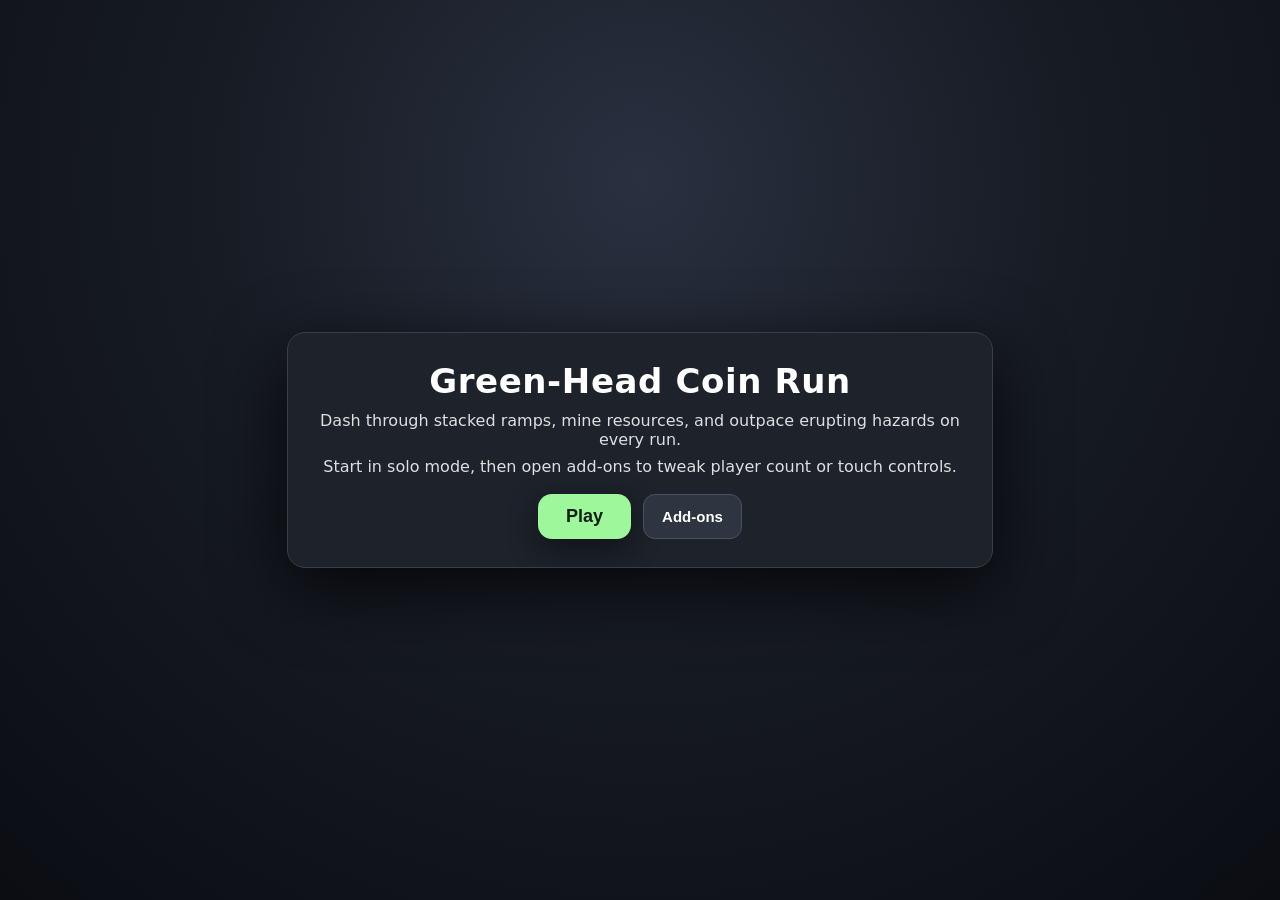
==== commit 61bd3fca: "Remove remote controller support" ====
--- a/index.html
+++ b/index.html
@@ -15,7 +15,7 @@
   <div class="card">
     <h1>Green-Head Coin Run</h1>
     <p>Dash through stacked ramps, mine resources, and outpace erupting hazards on every run.</p>
-    <p>Start in solo mode, then open add-ons to tweak player count, remote co-op, or touch controls.</p>
+    <p>Start in solo mode, then open add-ons to tweak player count or touch controls.</p>
     <div class="welcome-actions">
       <button class="play-btn" id="welcome-play" type="button">Play</button>
       <button class="secondary-btn" id="welcome-settings" type="button">Add-ons</button>
@@ -77,10 +77,6 @@
         <input id="addon-local" type="checkbox" />
         Local multiplayer
       </label>
-      <label class="addon-item" for="addon-remote">
-        <input id="addon-remote" type="checkbox" />
-        Remote mode
-      </label>
       <label class="addon-item" for="addon-display">
         <input id="addon-display" type="checkbox" />
         App display
@@ -98,11 +94,10 @@
     </div>
     <div id="mode-select" class="addons-section">
       <h3>Game Mode</h3>
-      <p>Switch between solo, couch co-op, or remote play while you run.</p>
+      <p>Switch between solo or couch co-op while you run.</p>
       <div class="mode-buttons">
         <button class="mode-btn" data-mode="1" type="button">One Player</button>
         <button class="mode-btn" data-mode="2" type="button">Two Players</button>
-        <button class="mode-btn" data-mode="remote" type="button">Remote Co-Op</button>
       </div>
       <p style="margin-top:10px; font-size:13px; opacity:0.7;">Press <b>R</b> anytime during a run to restart the current mode.</p>
     </div>
@@ -118,38 +113,6 @@
     <span id="help-p2"><b>Player 2</b> – Move: <b>←/→</b> · Jump: <b>↑</b> · Mine: <b>/</b> (hold) · Attack: <b>.</b> (laser: 3 hits for grunts, 10 for the boss) · Wall: <b>[</b> · Lava: <b>]</b><br></span>
     <span id="biome-tip" style="display:block; margin-top:8px; opacity:0.75;">Tip: the volcano erupts every 20 seconds and you can only finish a stage after the boss health bar is empty &mdash; taking it down awards a jump boost and a 3s spawn shield for the next level.</span>
     Restart: <b>R</b> &nbsp;|&nbsp; Toggle Hitboxes: <b>H</b>
-  </div>
-</div>
-
-<div id="remote-share" class="hidden">
-  <div class="remote-header">
-    <h3>Remote Share</h3>
-    <button class="panel-toggle" id="remote-toggle" type="button">Hide QR</button>
-  </div>
-  <div class="remote-body">
-    <div class="remote-row">
-      Status: <span id="remote-status" class="remote-status remote-status-display offline">Not connected</span>
-    </div>
-    <div class="remote-row">
-      <span>Session code</span>
-      <code id="remote-code">----</code>
-      <button id="remote-refresh" type="button">New code</button>
-    </div>
-    <div class="remote-row">
-      <span>Controller link</span>
-      <a id="remote-link" href="#" target="_blank" rel="noopener">Generate link</a>
-    </div>
-    <div class="remote-row">
-      <img id="remote-qr" alt="Remote controller QR code" />
-    </div>
-    <div class="remote-chat">
-      <h4>Remote Chat</h4>
-      <div id="remote-messages" class="remote-messages"></div>
-      <form id="remote-chat-form">
-        <input id="remote-chat-input" type="text" autocomplete="off" placeholder="Send a message" />
-        <button type="submit">Send</button>
-      </form>
-    </div>
   </div>
 </div>
 
--- a/styles/main.css
+++ b/styles/main.css
@@ -18,7 +18,6 @@
 #addons-panel p { margin:6px 0; opacity:0.75; font-size:13px; }
 body.app-display-hidden #ui .pill:not(.addons-pill) { display:none; }
 body.app-display-hidden #help,
-body.app-display-hidden #remote-share,
 body.app-display-hidden #chat-ui { display:none; }
 .boss-health { flex:1; position:relative; height:12px; border-radius:999px; border:1px solid #4c525e; background:#16181d; overflow:hidden; }
 .boss-health-fill { position:absolute; inset:0; background:linear-gradient(90deg, #ff6b6b, #ffd166); box-shadow:0 0 6px #ff6b6b77; transition:width 0.15s ease; }
@@ -33,26 +32,6 @@
 #help.minimized .help-body { display:none; }
 .panel-toggle { background:#2f3540; border:1px solid #4a5160; color:#fff; font-weight:600; padding:4px 8px; border-radius:8px; cursor:pointer; font-size:12px; }
 .panel-toggle:hover { background:#3d4554; }
-#remote-share { position:fixed; right:10px; top:180px; background:#232730; border:1px solid #3a3f47; padding:12px 14px; border-radius:12px; max-width: 420px; line-height:1.3; font-size:14px; box-shadow:0 12px 36px #0008; }
-#remote-share .remote-header { display:flex; align-items:center; justify-content:space-between; gap:8px; margin-bottom:6px; }
-#remote-share.minimized .remote-body { display:none; }
-#remote-share.minimized { max-width:240px; }
-#remote-share.hidden { display:none; }
-#remote-share h3 { margin:0 0 6px 0; font-size:16px; letter-spacing:0.2px; }
-#remote-share .remote-row { display:flex; gap:8px; align-items:center; flex-wrap:wrap; }
-#remote-share code { background:#1b1f27; border:1px solid #333a46; padding:4px 8px; border-radius:8px; font-size:15px; letter-spacing:1.4px; }
-#remote-share a { color:#8ad5ff; word-break:break-all; }
-#remote-share img { width:120px; height:120px; border-radius:10px; border:1px solid #333a46; background:#161920; object-fit:cover; }
-#remote-share .remote-status { font-weight:600; color:#9ef79a; }
-#remote-share .remote-status.offline { color:#ff9e64; }
-#remote-share button { background:#2f3540; border:1px solid #4a5160; color:#fff; font-weight:600; padding:8px 12px; border-radius:10px; cursor:pointer; }
-#remote-share button:hover { background:#3d4554; }
-#remote-share .remote-chat { margin-top:8px; border:1px solid #333a46; border-radius:10px; padding:8px; background:#1c2028; }
-#remote-share .remote-chat h4 { margin:0 0 6px 0; font-size:14px; letter-spacing:0.2px; }
-#remote-share .remote-messages { max-height:120px; overflow:auto; font-size:13px; line-height:1.4; padding-right:4px; }
-#remote-share .remote-message { margin:2px 0; }
-#remote-share .remote-chat form { display:flex; gap:6px; margin-top:6px; }
-#remote-share .remote-chat input { flex:1; background:#0f1218; border:1px solid #2f3540; color:#fff; padding:6px 8px; border-radius:8px; }
 #overlay { position:fixed; inset:0; display:none; align-items:center; justify-content:center; background:#000a; color:#fff; text-align:center; transition:background 0.25s ease; }
 #overlay.celebrating { background:radial-gradient(circle at 50% 30%, #2e3c5fdd 0%, #141821ee 55%, #0a0c12f5 100%); }
 #overlay .card { background:#1f232a; border:1px solid #3a3f47; border-radius:14px; padding:22px 24px; max-width:560px; box-shadow:0 18px 60px #0009; }
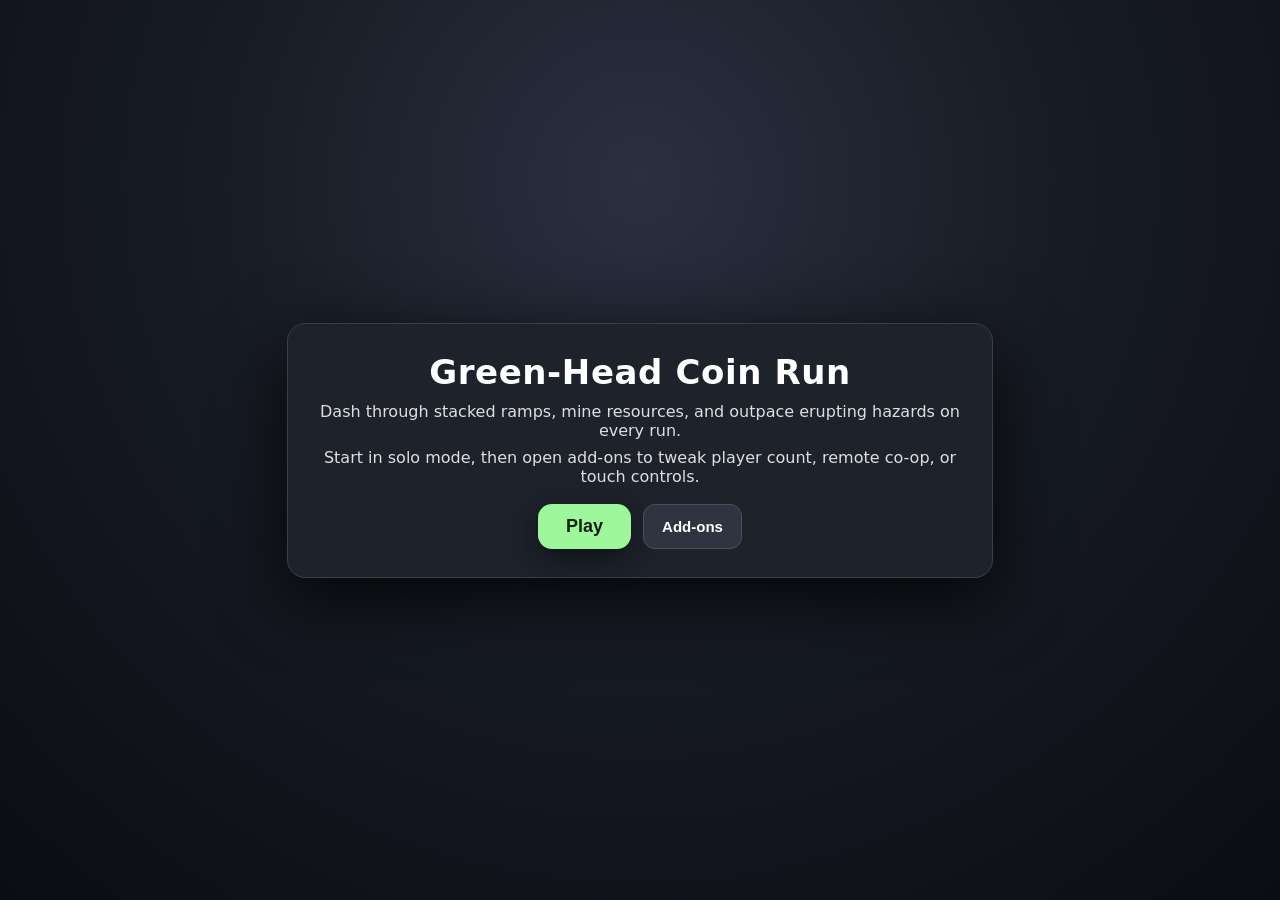
==== commit 87641209: "Remove chat UI and logic" ====
--- a/index.html
+++ b/index.html
@@ -15,7 +15,7 @@
   <div class="card">
     <h1>Green-Head Coin Run</h1>
     <p>Dash through stacked ramps, mine resources, and outpace erupting hazards on every run.</p>
-    <p>Start in solo mode, then open add-ons to tweak player count or touch controls.</p>
+    <p>Start in solo mode, then open add-ons to tweak player count, remote co-op, or touch controls.</p>
     <div class="welcome-actions">
       <button class="play-btn" id="welcome-play" type="button">Play</button>
       <button class="secondary-btn" id="welcome-settings" type="button">Add-ons</button>
@@ -45,18 +45,6 @@
   </div>
   <div class="pill hidden" id="upgrade-pill">Upgrades: <span id="upgrade-text">None</span></div>
   <button class="pill addons-pill" id="addons-button" type="button">Add-ons</button>
-  <div id="chat-ui" class="chat-ui hidden" aria-live="polite">
-    <form class="chat-form chat-lane" data-target="p1">
-      <button type="button" class="chat-btn chat-launch">P1</button>
-      <input class="chat-input" type="text" placeholder="P1 chat" autocomplete="off" />
-      <button type="submit" class="chat-btn chat-send">Send</button>
-    </form>
-    <form class="chat-form chat-lane" data-target="p2">
-      <button type="button" class="chat-btn chat-launch">P2</button>
-      <input class="chat-input" type="text" placeholder="P2 chat" autocomplete="off" />
-      <button type="submit" class="chat-btn chat-send">Send</button>
-    </form>
-  </div>
 </div>
 
 <div id="addons-panel" class="hidden minimized" aria-hidden="true">
@@ -69,13 +57,13 @@
   </div>
   <div class="addons-body">
     <div class="addons-list">
-      <label class="addon-item" for="addon-chat">
-        <input id="addon-chat" type="checkbox" />
-        Chat overlays
-      </label>
       <label class="addon-item" for="addon-local">
         <input id="addon-local" type="checkbox" />
         Local multiplayer
+      </label>
+      <label class="addon-item" for="addon-remote">
+        <input id="addon-remote" type="checkbox" />
+        Remote mode
       </label>
       <label class="addon-item" for="addon-display">
         <input id="addon-display" type="checkbox" />
@@ -94,10 +82,11 @@
     </div>
     <div id="mode-select" class="addons-section">
       <h3>Game Mode</h3>
-      <p>Switch between solo or couch co-op while you run.</p>
+      <p>Switch between solo, couch co-op, or remote play while you run.</p>
       <div class="mode-buttons">
         <button class="mode-btn" data-mode="1" type="button">One Player</button>
         <button class="mode-btn" data-mode="2" type="button">Two Players</button>
+        <button class="mode-btn" data-mode="remote" type="button">Remote Co-Op</button>
       </div>
       <p style="margin-top:10px; font-size:13px; opacity:0.7;">Press <b>R</b> anytime during a run to restart the current mode.</p>
     </div>
@@ -113,6 +102,30 @@
     <span id="help-p2"><b>Player 2</b> – Move: <b>←/→</b> · Jump: <b>↑</b> · Mine: <b>/</b> (hold) · Attack: <b>.</b> (laser: 3 hits for grunts, 10 for the boss) · Wall: <b>[</b> · Lava: <b>]</b><br></span>
     <span id="biome-tip" style="display:block; margin-top:8px; opacity:0.75;">Tip: the volcano erupts every 20 seconds and you can only finish a stage after the boss health bar is empty &mdash; taking it down awards a jump boost and a 3s spawn shield for the next level.</span>
     Restart: <b>R</b> &nbsp;|&nbsp; Toggle Hitboxes: <b>H</b>
+  </div>
+</div>
+
+<div id="remote-share" class="hidden">
+  <div class="remote-header">
+    <h3>Remote Share</h3>
+    <button class="panel-toggle" id="remote-toggle" type="button">Hide QR</button>
+  </div>
+  <div class="remote-body">
+    <div class="remote-row">
+      Status: <span id="remote-status" class="remote-status remote-status-display offline">Not connected</span>
+    </div>
+    <div class="remote-row">
+      <span>Session code</span>
+      <code id="remote-code">----</code>
+      <button id="remote-refresh" type="button">New code</button>
+    </div>
+    <div class="remote-row">
+      <span>Controller link</span>
+      <a id="remote-link" href="#" target="_blank" rel="noopener">Generate link</a>
+    </div>
+    <div class="remote-row">
+      <img id="remote-qr" alt="Remote controller QR code" />
+    </div>
   </div>
 </div>
 
--- a/styles/main.css
+++ b/styles/main.css
@@ -18,7 +18,7 @@
 #addons-panel p { margin:6px 0; opacity:0.75; font-size:13px; }
 body.app-display-hidden #ui .pill:not(.addons-pill) { display:none; }
 body.app-display-hidden #help,
-body.app-display-hidden #chat-ui { display:none; }
+body.app-display-hidden #remote-share { display:none; }
 .boss-health { flex:1; position:relative; height:12px; border-radius:999px; border:1px solid #4c525e; background:#16181d; overflow:hidden; }
 .boss-health-fill { position:absolute; inset:0; background:linear-gradient(90deg, #ff6b6b, #ffd166); box-shadow:0 0 6px #ff6b6b77; transition:width 0.15s ease; }
 #upgrade-pill { min-width:220px; }
@@ -32,6 +32,20 @@
 #help.minimized .help-body { display:none; }
 .panel-toggle { background:#2f3540; border:1px solid #4a5160; color:#fff; font-weight:600; padding:4px 8px; border-radius:8px; cursor:pointer; font-size:12px; }
 .panel-toggle:hover { background:#3d4554; }
+#remote-share { position:fixed; right:10px; top:180px; background:#232730; border:1px solid #3a3f47; padding:12px 14px; border-radius:12px; max-width: 420px; line-height:1.3; font-size:14px; box-shadow:0 12px 36px #0008; }
+#remote-share .remote-header { display:flex; align-items:center; justify-content:space-between; gap:8px; margin-bottom:6px; }
+#remote-share.minimized .remote-body { display:none; }
+#remote-share.minimized { max-width:240px; }
+#remote-share.hidden { display:none; }
+#remote-share h3 { margin:0 0 6px 0; font-size:16px; letter-spacing:0.2px; }
+#remote-share .remote-row { display:flex; gap:8px; align-items:center; flex-wrap:wrap; }
+#remote-share code { background:#1b1f27; border:1px solid #333a46; padding:4px 8px; border-radius:8px; font-size:15px; letter-spacing:1.4px; }
+#remote-share a { color:#8ad5ff; word-break:break-all; }
+#remote-share img { width:120px; height:120px; border-radius:10px; border:1px solid #333a46; background:#161920; object-fit:cover; }
+#remote-share .remote-status { font-weight:600; color:#9ef79a; }
+#remote-share .remote-status.offline { color:#ff9e64; }
+#remote-share button { background:#2f3540; border:1px solid #4a5160; color:#fff; font-weight:600; padding:8px 12px; border-radius:10px; cursor:pointer; }
+#remote-share button:hover { background:#3d4554; }
 #overlay { position:fixed; inset:0; display:none; align-items:center; justify-content:center; background:#000a; color:#fff; text-align:center; transition:background 0.25s ease; }
 #overlay.celebrating { background:radial-gradient(circle at 50% 30%, #2e3c5fdd 0%, #141821ee 55%, #0a0c12f5 100%); }
 #overlay .card { background:#1f232a; border:1px solid #3a3f47; border-radius:14px; padding:22px 24px; max-width:560px; box-shadow:0 18px 60px #0009; }
@@ -89,23 +103,9 @@
 .biome-features li { margin:4px 0; }
 .biome-boss { margin-top:8px; font-weight:600; color:#ffd166; }
 canvas { display:block; width:100vw; height:100vh; image-rendering: pixelated; }
-.chat-ui { display:flex; align-items:center; gap:10px; flex-wrap:wrap; }
-.chat-form { display:flex; align-items:center; gap:6px; background:#2b2f36; border:1px solid #3a3f47; padding:6px 8px; border-radius:12px; box-shadow: inset 0 0 0 1px #00000020; }
-.chat-form button { background:#3a414d; color:#fff; border:1px solid #4a5160; border-radius:10px; padding:8px 10px; font-weight:700; cursor:pointer; }
-.chat-form button:hover { background:#4a5362; }
-.chat-input { background:#1f232a; border:1px solid #3a3f47; color:#eaeaea; border-radius:10px; padding:8px 10px; min-width:150px; font-size:14px; }
-.chat-send { font-size:13px; padding:8px 12px; }
 #touch-controls { position:fixed; inset:auto 0 0 0; display:flex; justify-content:space-between; padding:18px 20px; pointer-events:none; z-index:15; }
 #touch-controls .cluster { display:flex; gap:14px; pointer-events:auto; flex-wrap:wrap; }
 #touch-controls .cluster.actions { justify-content:flex-end; }
 .touch-btn { background:#2b2f36; border:1px solid #3a3f47; color:#fff; font-weight:600; font-size:16px; padding:16px 18px; border-radius:18px; min-width:68px; text-transform:uppercase; touch-action:none; user-select:none; opacity:0.85; transition:background 0.15s ease, opacity 0.15s ease, box-shadow 0.15s ease; }
 .touch-btn:active, .touch-btn.active { background:#3d4554; opacity:1; box-shadow:0 0 0 3px #ffffff12; }
 .touch-btn span { display:block; font-size:12px; font-weight:500; opacity:0.8; margin-top:4px; text-transform:none; }
-#chat-ui { display:flex; align-items:center; gap:10px; margin-left:auto; }
-.chat-lane { display:flex; align-items:center; gap:6px; }
-.chat-btn { background:#2f3540; color:#fff; border:1px solid #4a5160; border-radius:12px; padding:6px 10px; font-weight:700; cursor:pointer; box-shadow: inset 0 0 0 1px #00000030; }
-.chat-btn:hover { background:#3a414d; }
-.chat-btn:focus-visible, .chat-input:focus-visible { outline:2px solid #9ef79a; outline-offset:2px; }
-.chat-input { background:#1f232a; border:1px solid #3a3f47; border-radius:10px; color:#eaeaea; padding:6px 8px; min-width:140px; font-weight:600; box-shadow: inset 0 0 0 1px #00000020; }
-.chat-input::placeholder { color:#7c8695; }
-.chat-lane.hidden { display:none; }
